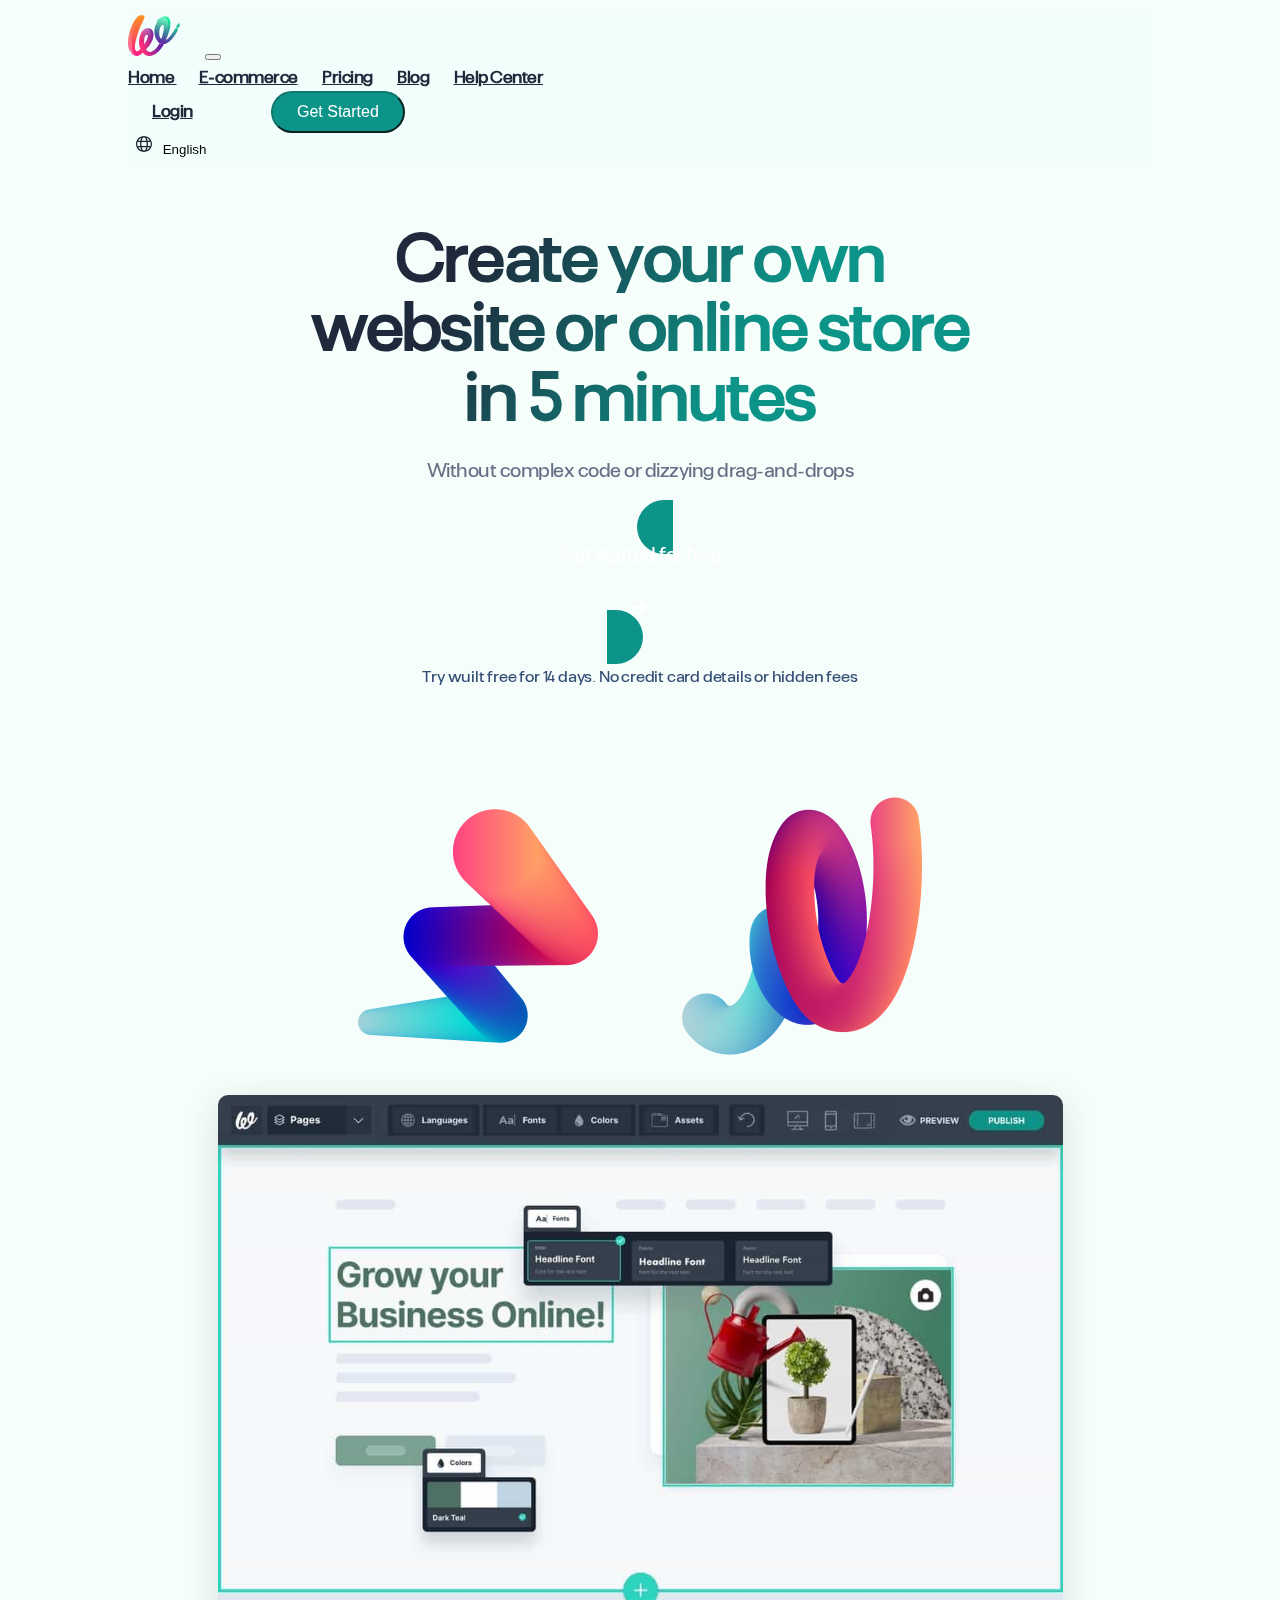
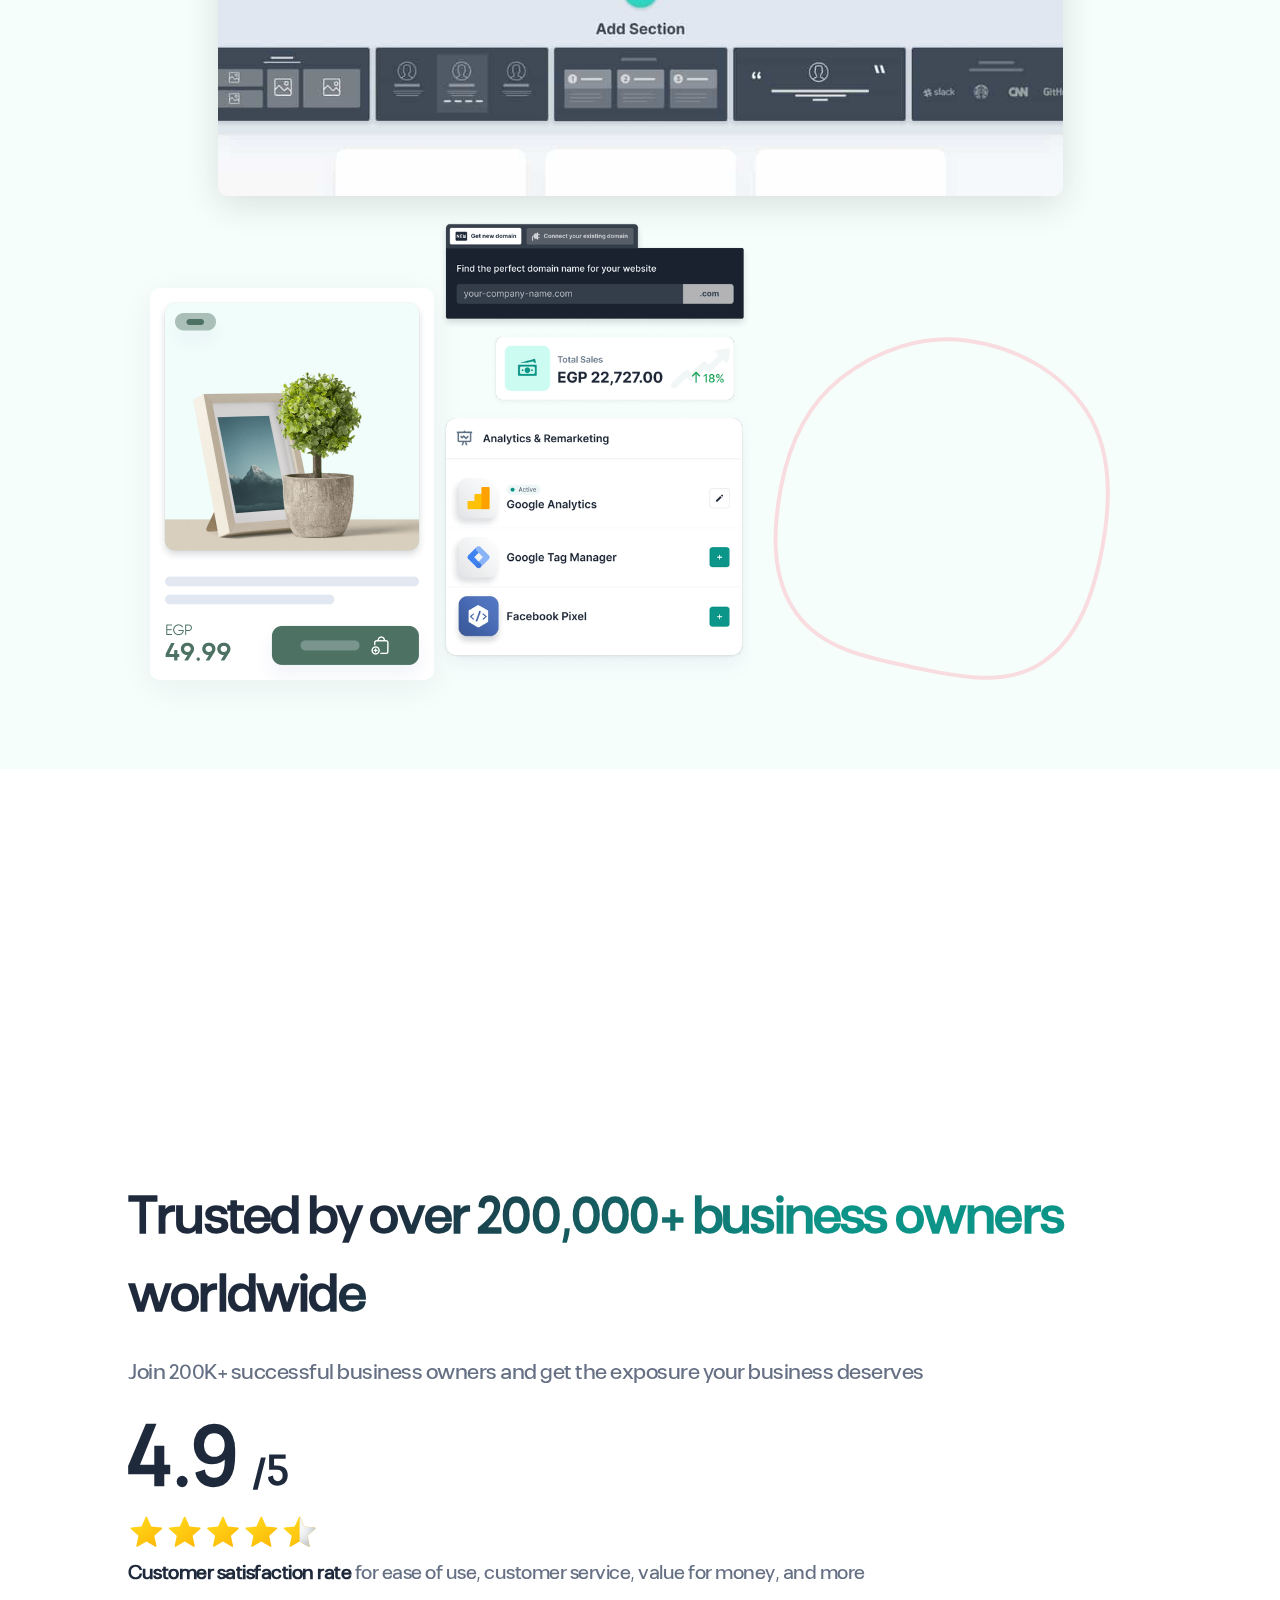
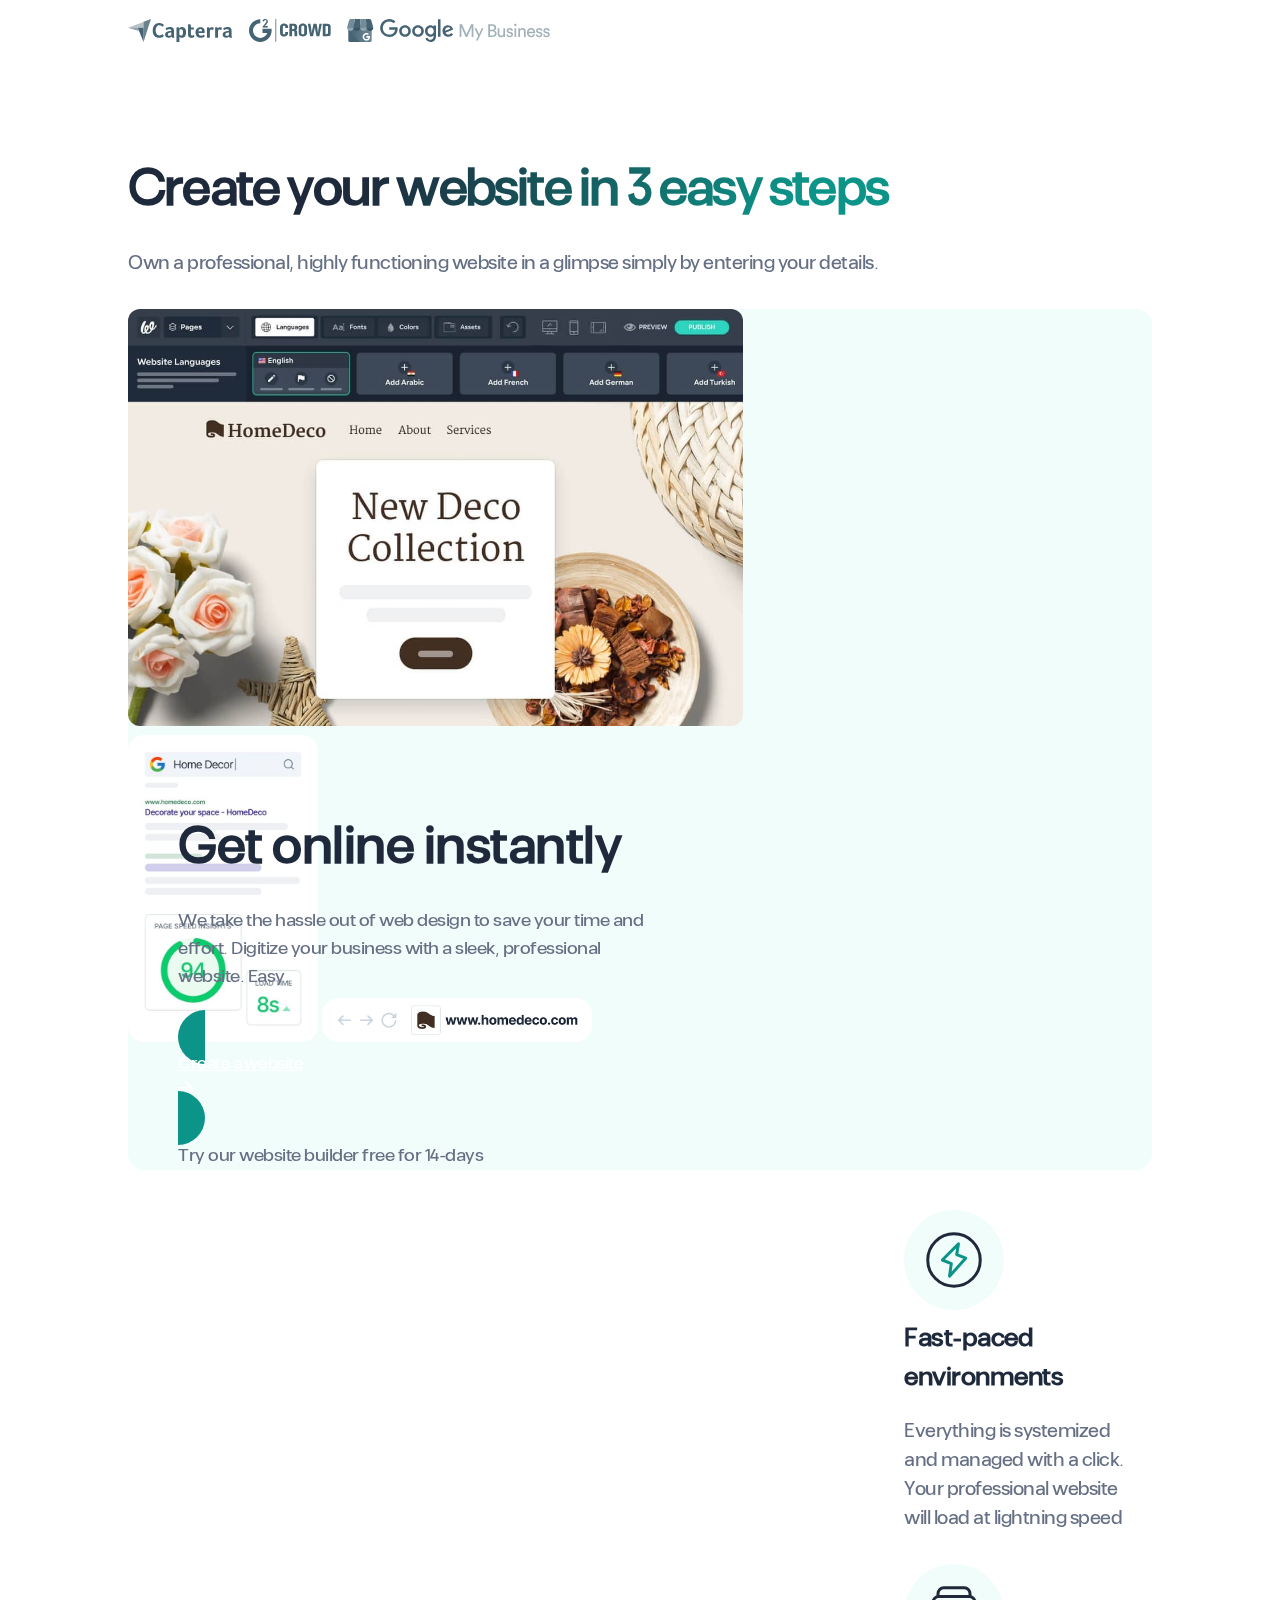
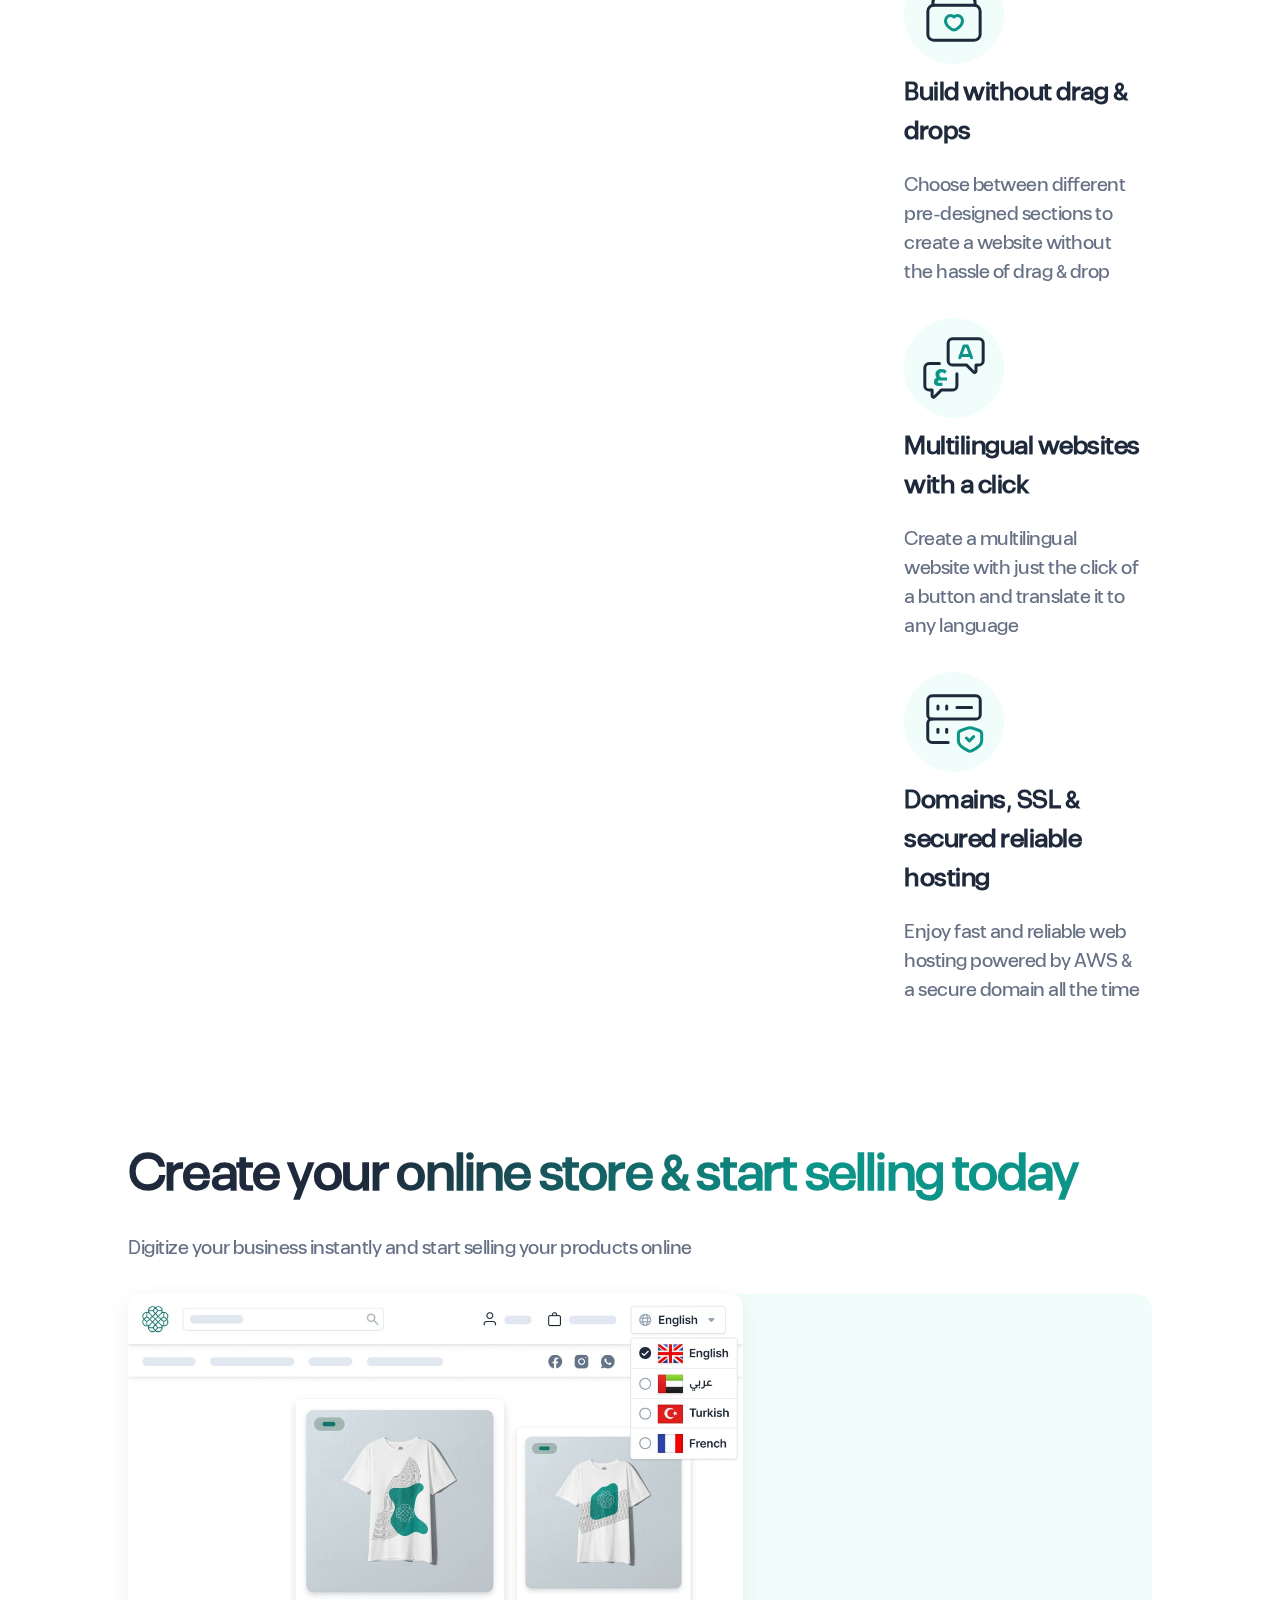
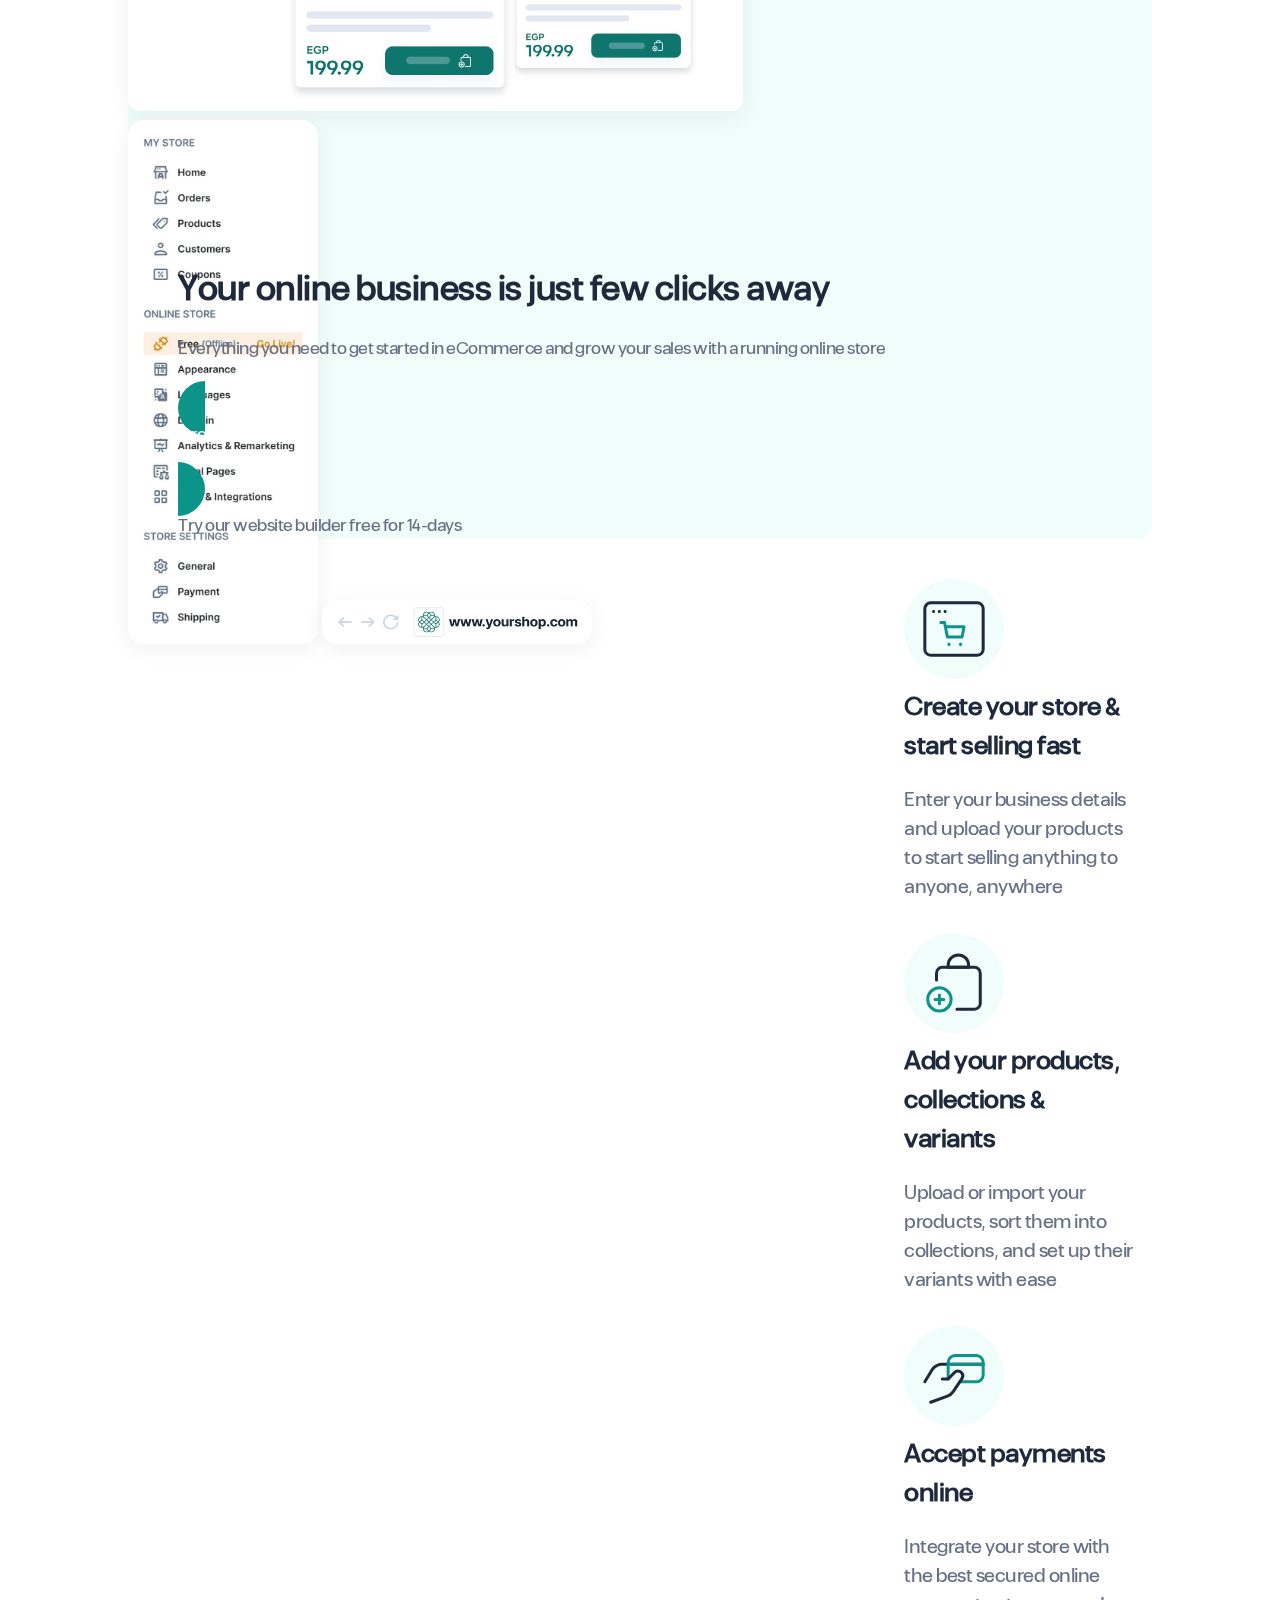
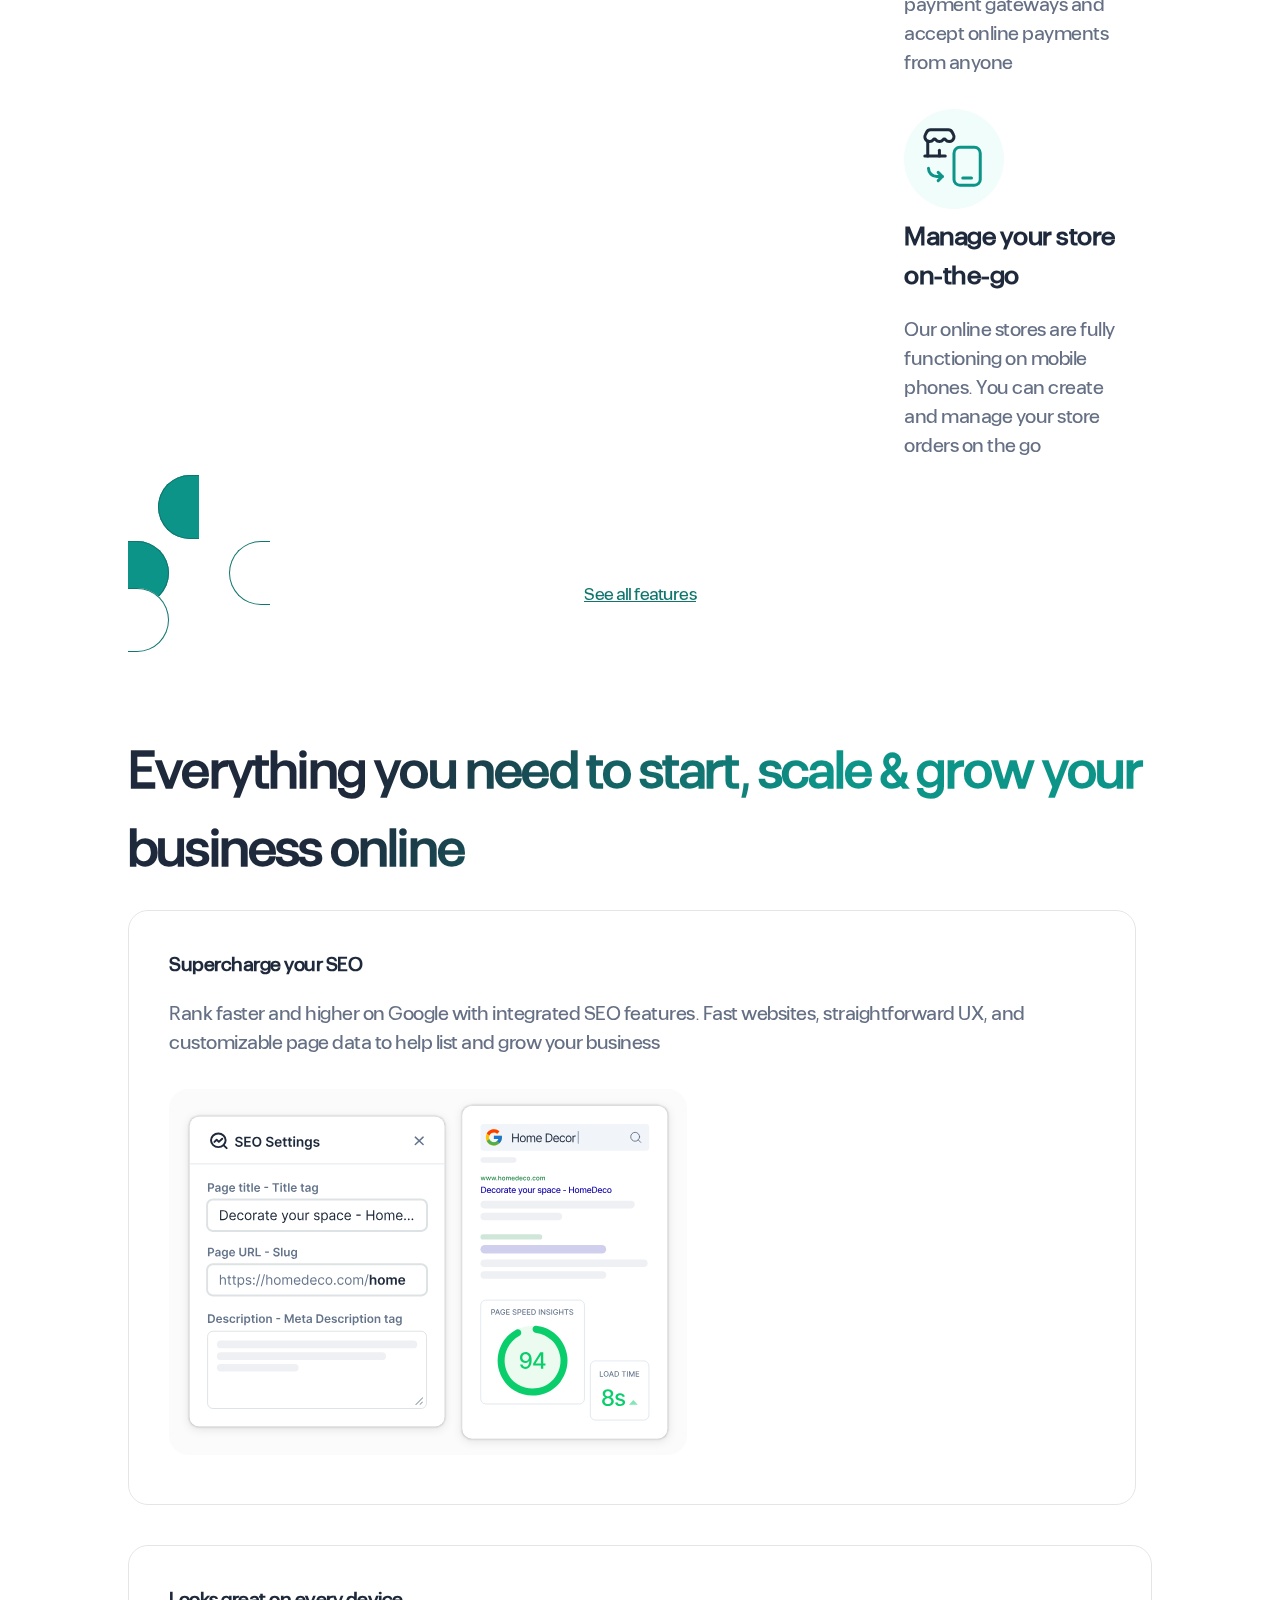
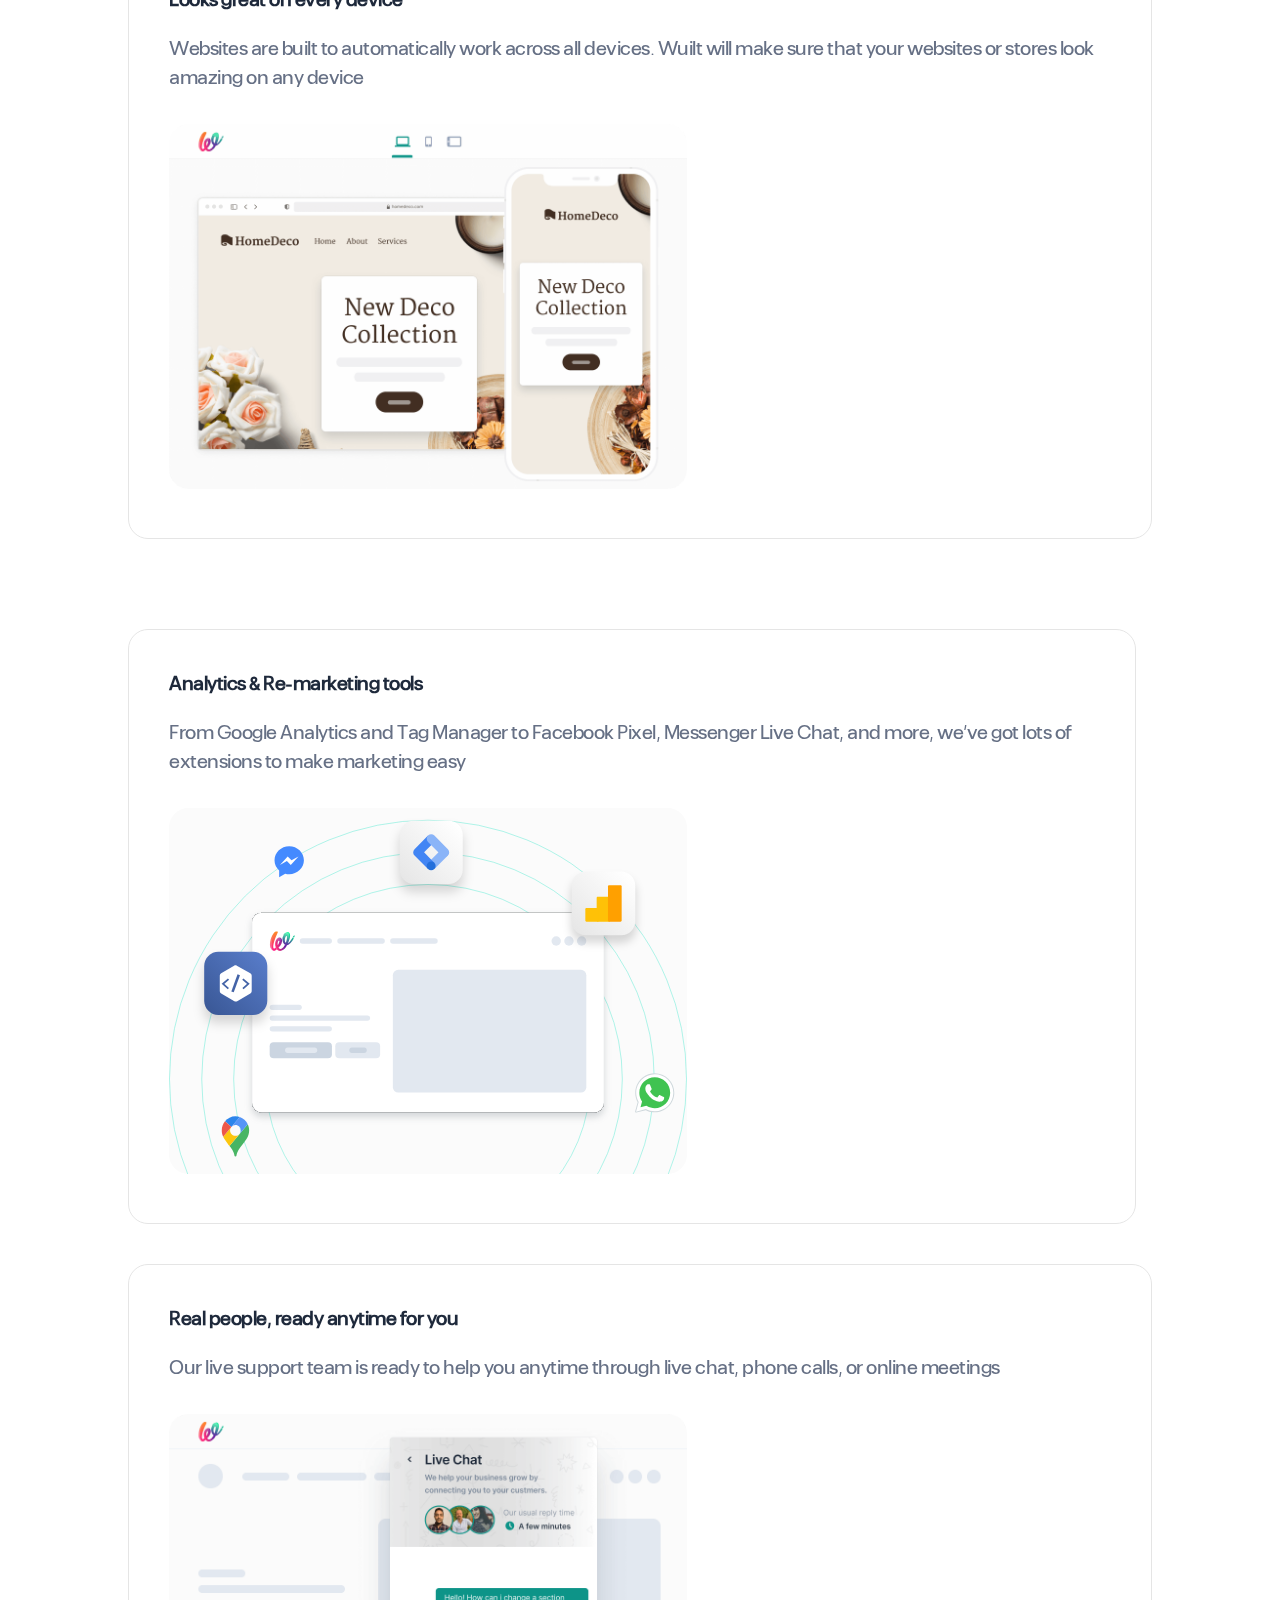
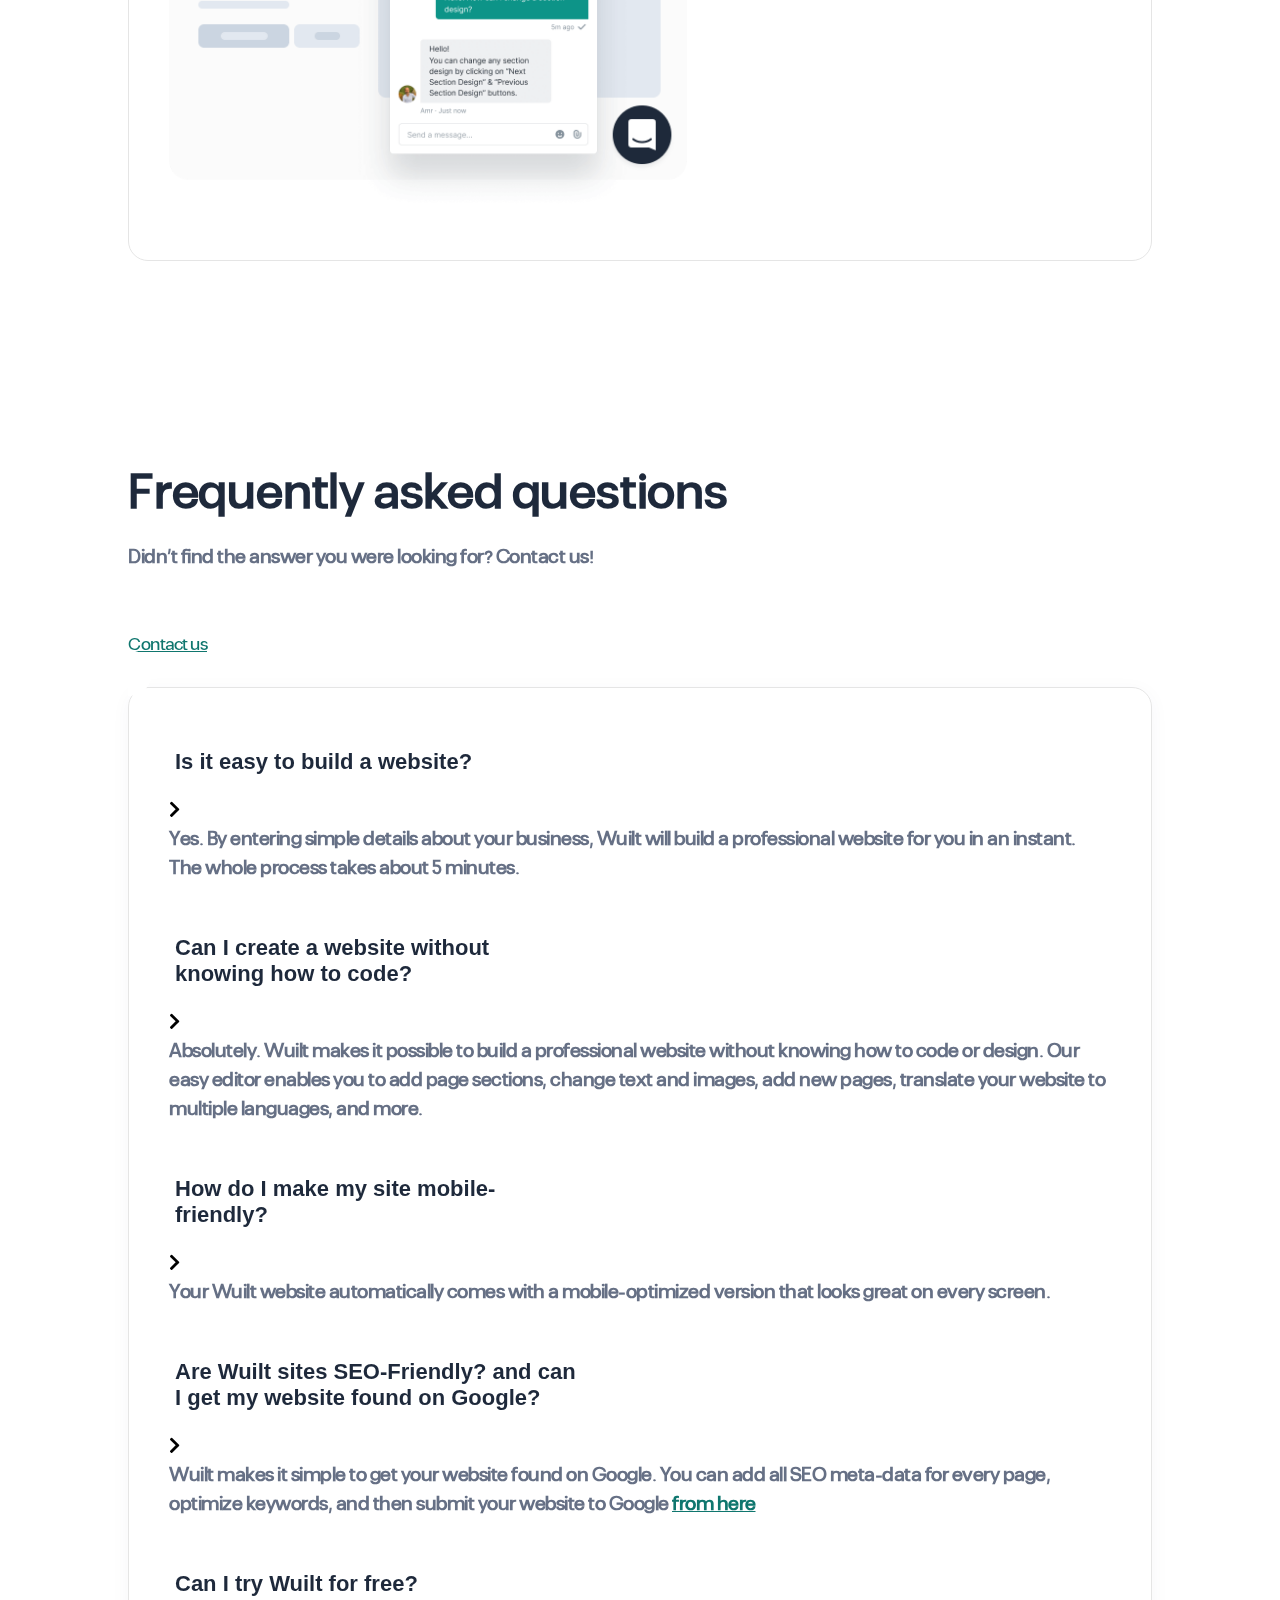
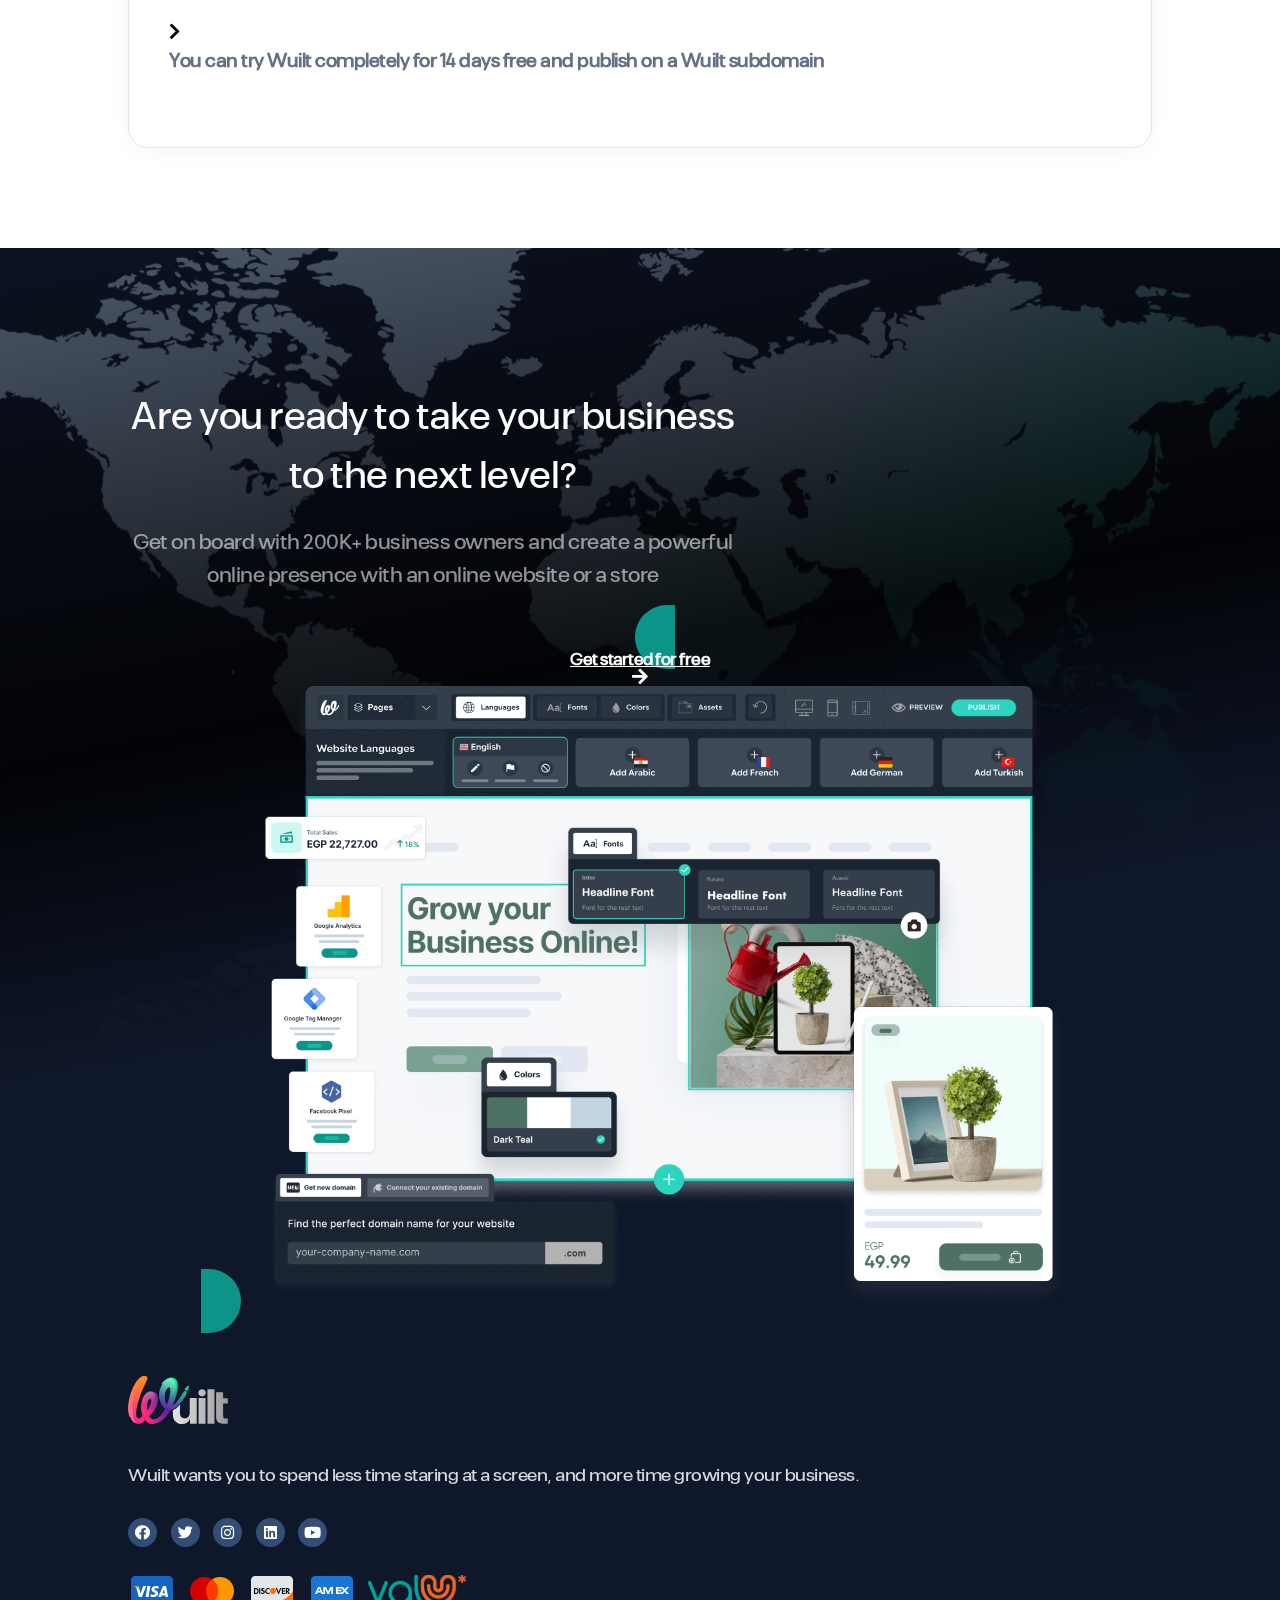
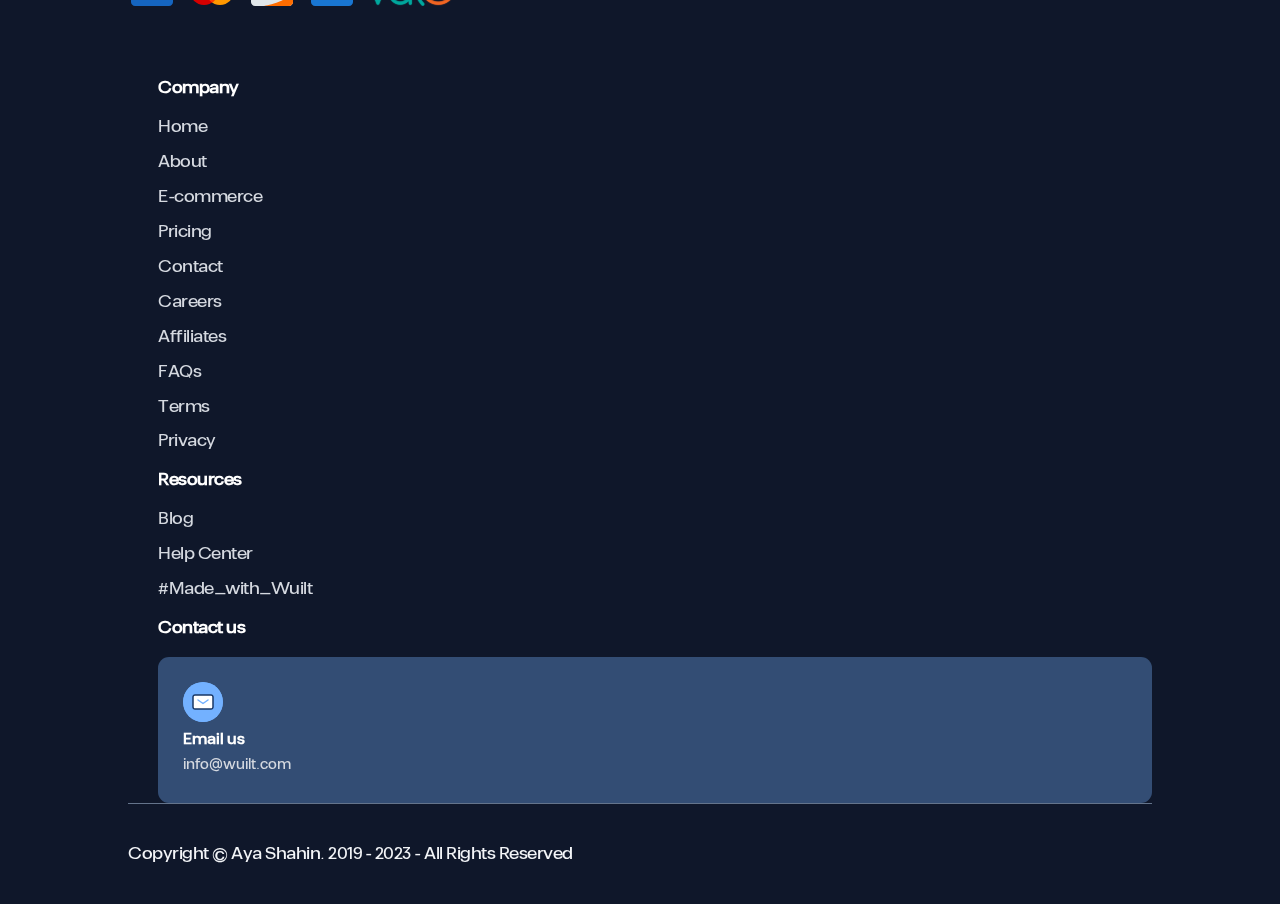
==== index.html @ 9c7898b8 "one responsive section has been added" ====
<!DOCTYPE html>
<html lang="en">

<head>
  <meta charset="UTF-8">
  <meta http-equiv="X-UA-Compatible" content="IE=edge">
  <meta name="viewport" content="width=device-width, initial-scale=1.0">

  <!-- Bootstrap CSS -->
  <link rel="stylesheet" href="https://cdn.jsdelivr.net/npm/bootstrap@4.6.2/dist/css/bootstrap.min.css"
    integrity="sha384-xOolHFLEh07PJGoPkLv1IbcEPTNtaed2xpHsD9ESMhqIYd0nLMwNLD69Npy4HI+N" crossorigin="anonymous">
  <!-- Google Fonts linking -->
  <link rel="preconnect" href="https://fonts.googleapis.com">
  <link rel="preconnect" href="https://fonts.gstatic.com" crossorigin>
  <!-- Manrope font family -->
  <link
    href="https://fonts.googleapis.com/css2?family=Manrope:wght@200;300;400;500;600;700;800&family=Outfit:wght@100;200;300;400;500;600;700;800&family=Work+Sans:wght@200;300;400;500;600;700;800&display=swap"
    rel="stylesheet">

  <!-- Main StyleSheet -->
  <link rel="stylesheet" type="text/css" href="/css/style.css" />
  <!-- Font Awesome Stylesheet -->
  <link rel="stylesheet" href="/css/all.css" />
  <!-- AOS Animation Library -->
  <link href="https://unpkg.com/aos@2.3.1/dist/aos.css" rel="stylesheet">


  <title>Wuilt - Create your website in 3 steps in less than 5 minutes</title>
  <link rel="icon" type="image/x-icon" href="./images/Wuilt Logo W Colored.svg"> <!--Favicon-->
</head>

<body>

  <!-- Header -->
  <header class="bg-header">
    <div class="web-container">
      <!-- Nav -->
      <nav class="navbar navbar-expand-lg navbar-light bg-light ">
        <a class="navbar-brand" href="#"> <img src="./images/Wuilt Logo W Colored.svg" width="52" height="42"
            alt="wuilt logo"></a>
        <button class="navbar-toggler" type="button" data-toggle="collapse" data-target="#navbarNavAltMarkup"
          aria-controls="navbarNavAltMarkup" aria-expanded="false" aria-label="Toggle navigation">
          <span class="navbar-toggler-icon"></span>
        </button>
        <div class="collapse navbar-collapse justify-content-between" id="navbarNavAltMarkup">
          <div class="navbar-nav">
            <a class="nav-item nav-link active" href="#">Home <span class="sr-only">(current)</span></a>
            <a class="nav-item nav-link" href="#">E-commerce</a>
            <a class="nav-item nav-link" href="#">Pricing</a>
            <a class="nav-item nav-link" href="#">Blog</a>
            <a class="nav-item nav-link" href="#">Help Center</a>
          </div>
          <form class="form-inline my-2 my-lg-0">
            <a class="nav-link login" href="#">Login</a>
            <button class="btn my-2 my-sm-0" type="submit">Get Started</button>
          </form>
        </div>
        <button class="nav-link lang" href="#">
          <img src="./images/Lang switcher icon.svg" alt="language switcher" style="margin-right: 5px;" height="20"
            width="20">
          English
          <div class="dropdown-content">
            <a href="index-rtl.html">عربي</a>
          </div>
        </button>
      </nav>
      <!-- Nav end -->
    </div>
  </header>
  <!-- End header -->
  <main class="get-started d-flex flex-column">
    <div class="web-container">
      <!-- Content up -->
      <div class="content-up">
        <div class="headings col-12">
          <h1 class="bg-heading">Create your own website or online store in 5 minutes</h1>
          <p class="p-style">Without complex code or dizzying drag-and-drops</p>
        </div>
        <a href="" class="btn">
          <div class=" d-flex justify-content-between btn-style">
            <p class="pr-4 mb-0">Get started for free</p>
            <span class="arrow"></span>
          </div>
        </a>
        <p class="note">Try wuilt free for 14 days. No credit card details or hidden fees </p>
      </div>
      <!-- end of content up -->

      <!-- Content down -->
      <div class="content-down">
        <div class="wrapper d-flex position-relative justify-content-center">
          <img class=" full1 position-absolute" src="./images/Spline 1.png" alt="spline 1">
          <img class="full2 position-absolute" src="./images/Spline 2.png" alt="spline 2">
          <img class="full3 position-absolute down-up" src="./images/Wuilt Hero 4 (1)-p-1080.jpeg" alt="hero image 1">
          <img class="full4 position-absolute up-down" src="./images/Wuilt Hero 2 (1).jpg" alt="hero image 2">
          <img class="full5 position-absolute up-down" src="./images/Wuilt Hero 3 (1)-p-500.png" alt="hero image 3">
          <img class="full6 position-absolute" src="./images/shape-3-hero-home-saaslify-template.svg" alt="shape 3"
            width="337" height="344">
        </div>
        <!-- End of content down -->
      </div>
  </main>
  <!-- End of get started section -->

  <!-- Description -->
  <section class="description">
    <div class="web-container">
      <div class="desc-content row align-items-start justify-content-between">
        <div class="right-content col">
          <h2 class="bg-heading">Trusted by over 200,000+ business owners worldwide</h2>
          <p class="p-style">Join 200K+ successful business owners and get the exposure your business deserves</p>
        </div>
        <div class="left-content col">
          <div class="number">4.9 <span class="sm-num">/5</span></div>
          <div class="col">
            <img src="./images/Stars review.svg" alt="review stars" width="190" height="37">
            <p class="p-style mt-4"><span>Customer satisfaction rate</span> for ease of use, customer service, value
              for
              money, and more
            </p>
          </div>
          <div class="csr">
            <img src="./images/CSR Logos.svg" alt="csr logo" width="422" height="23">
          </div>
        </div>
      </div>
    </div>
  </section>
  <!-- Description end -->

  <!-- Create a website section -->
  <section class="create-website">
    <div class="web-container">
      <div class="content d-flex flex-column">
        <div class="up d-flex flex-column">
          <h2 class="bg-heading">Create your website in 3 easy steps</h2>
          <p class="p-style"> Own a professional, highly functioning website in a glimpse simply by entering your
            details.</p>
        </div>
        <div class="down d-flex flex-row">
          <div class="web-img position-relative d-flex">
            <img class="position-absolute instant1 down-up" src="./images/Get Online Instantly 1-p-1080.jpeg"
              alt="online website">
            <img class="position-absolute instant2 up-down" src="./images/Get Online Instantly 2 (1)-p-500.jpeg"
              alt="online website 2">
            <img class="position-absolute instant3 up-down" src="./images/Get Online Instantly 4-p-500.jpeg"
              alt="online website 3">
          </div>
          <div class="right d-flex flex-column justify-content-center align-items-start">
            <h2>Get online instantly</h2>
            <p class="p-style">We take the hassle out of web design to save your time and effort. Digitize your business
              with a sleek,
              professional website. Easy.</p>
            <a href="" class="btn">
              <div class=" d-flex justify-content-between align-items-center btn-style">
                <p class="pr-4 mb-0">Create a website</p>
                <span class="arrow"></span>
              </div>
            </a>
            <p class="p-style">Try our website builder free for 14-days</p>
          </div>
        </div>
      </div>
    </div>
  </section>
  <!-- end of Create website -->

  <!-- Features Section -->
  <section class="feature">
    <div class="web-container">
      <div class="f-content d-flex flex-column">
        <!-- feature-up -->
        <div class="feature-up d-flex flex-row">

          <div class="item d-flex flex-column">
            <img class="mb-4" src="./images/fast paced env.svg" alt="Fast-paced" width="100" height="100">
            <h5 class="f-title">Fast-paced environments</h5>
            <p class="p-style">Everything is systemized and managed with a click. Your professional website will load at
              lightning speed
            </p>
          </div>

          <div class="item d-flex flex-column">
            <img class="mb-4" src="./images/no drag and drop.svg" alt="no drag" width="100" height="100">
            <h5 class="f-title">Build without drag & drops</h5>
            <p class="p-style">Choose between different pre-designed sections to create a website without the hassle of
              drag & drop</p>
          </div>

          <div class="item d-flex flex-column">
            <img class="mb-4" src="./images/instant translation.svg" alt="instant translation" width="100" height="100">
            <h5 class="f-title">Multilingual websites with a click</h5>
            <p class="p-style">Create a multilingual website with just the click of a button and translate it to any
              language</p>
          </div>

          <div class="item d-flex flex-column">
            <img class="mb-4" src="./images/domain and hosting.svg" alt="domain and hosting" width="100" height="100">
            <h5 class="f-title">Domains, SSL & secured reliable hosting</h5>
            <p class="p-style">Enjoy fast and reliable web hosting powered by AWS & a secure domain all the time</p>
          </div>
        </div>
        <!-- Feature-up end -->
      </div>
    </div>
  </section>
  <!-- feature-down -->
  <!-- <section class="feature-down">
    <div class="web-container">
      <div class="down">
        <div class="wrapper">
          <div class="carousel d-flex flex-row">

            <div class="car d-flex flex-row align-items-center">
              <span class="left"></span>
              <img src="./images/Lina Attia testimonial wuilt.png" alt="Lina Attia" width="253" height="290">
              <p class="quote">I made the easiest website using Wuilt's section templates and picked the colors and
                templates that
                suited me. Their support was very helpful. I recommend Wuilt for anyone who wants a professional online
                website.</p>
              <span class="right"></span>
            </div>

            <div class="car d-flex flex-row align-items-center">
              <img src="./images/Mina Plutogate testimonial wuilt.jpg" alt="Mina Plutogate" width="253" height="290">
              <p class="quote">I tried the website on the free trial and I paid by Visa later. My website was quickly
                ready to be
                published online. Using the editor was pretty easy; I could upload photos, publish news, and add my
                social
                media links. My website currently ranks #1 on Google SERPs.</p>
            </div>

            <div class="car d-flex flex-row align-items-start">
              <img src="./images/Tetyana testimonial wuilt.jpg" alt="Tetyana" width="253" height="290">
              <p class="quote">All I did was open Wuilt and create a website in 3 simple steps. Using the platform was
                pretty smooth,
                making it very easy for anyone to create a website himself. Their support team was excellent in
                answering
                questions and inquiries and solving problems so quickly.</p>
            </div>

          </div>
        </div>

      </div>
    </div>
  </section> -->
  <!-- Feature down end -->

  <!-- online business section -->
  <section class="on-business">
    <div class="web-container">
      <div class="content d-flex flex-column">
        <div class="up d-flex flex-column">
          <h2 class="bg-heading">Create your online store & start selling today</h2>
          <p class="p-style"> Digitize your business instantly and start selling your products online </p>
        </div>
        <div class="down d-flex flex-row">
          <div class="web-img position-relative d-flex">
            <img class="position-absolute ecommerce1 down-up" src="./images/Wuilt E-commerce 1.jpeg" alt="E-commerce"
              width="615" height="417">
            <img class="position-absolute ecommerce2 up-down" src="./images/Wuilt E-commerce 2-p-500.jpeg"
              alt="online website 2" width="190" height="524">
            <img class="position-absolute ecommerce3 up-down" src="./images/Wuilt E-commerce 3-p-500.jpeg"
              alt="online website 3" width="270" height="44">
          </div>
          <div class="right d-flex flex-column justify-content-center  align-items-start">
            <h2>Your online business is just few clicks away</h2>
            <p class="p-style">Everything you need to get started in eCommerce and grow your sales with a running online
              store</p>
            <a href="" class="btn">
              <div class=" d-flex justify-content-between align-items-center btn-style">
                <p class="pr-4 mb-0">Create a store</p>
                <span class="arrow"></span>
              </div>
            </a>
            <p class="p-style">Try our website builder free for 14-days</p>
          </div>
        </div>
      </div>
    </div>
  </section>
  <!-- End of online business section   -->

  <!-- more-Features Section -->
  <section class="more-feature">
    <div class="web-container">
      <div class="f-content d-flex flex-column">
        <!-- feature-up -->
        <div class="feature-up d-flex flex-row">

          <div class="item d-flex flex-column">
            <img class="mb-4" src="./images/fast store.svg" alt="Fast-store" width="100" height="100">
            <h5 class="f-title">Create your store & start selling fast</h5>
            <p class="p-style">Enter your business details and upload your products to start selling anything to anyone,
              anywhere </p>
          </div>

          <div class="item d-flex flex-column">
            <img class="mb-4" src="./images/add products.svg" alt="add products" width="100" height="100">
            <h5 class="f-title">Add your products, collections & variants</h5>
            <p class="p-style">Upload or import your products, sort them into collections, and set up their variants
              with ease</p>
          </div>

          <div class="item d-flex flex-column">
            <img class="mb-4" src="./images/Online payment.svg" alt="online payment" width="100" height="100">
            <h5 class="f-title">Accept payments online</h5>
            <p class="p-style">Integrate your store with the best secured online payment gateways and accept online
              payments from anyone</p>
          </div>

          <div class="item d-flex flex-column">
            <img class="mb-4" src="./images/manage onthego.svg" alt="manage store width=" 100" height="100">
            <h5 class="f-title">Manage your store on-the-go</h5>
            <p class="p-style">Our online stores are fully functioning on mobile phones. You can create and manage your
              store orders on the go</p>
          </div>
        </div>
        <!-- Feature-up end -->
        <div class="feature-down d-flex flex-row justify-content-center align-items-center">
          <a href="" class="btn">
            <div class=" d-flex justify-content-between btn-style">
              <p class="pr-4 mb-0">Get started for free</p>
              <span class="arrow"></span>
            </div>
          </a>
          <a href="" class="btn btn1">
            <div class=" d-flex justify-content-between btn-style">
              <p class="pr-3 mb-0">See all features</p>
            </div>
          </a>
        </div>
        <!-- feature-down end-->
      </div>
    </div>
  </section>
  <!-- End of more-Features Section -->

  <!-- features section -->
  <section class="features">
    <div class="web-container">
      <div class="features-content d-flex flex-column">
        <div class="heading">
          <h2 class="bg-heading">Everything you need to start, scale & grow your business online</h2>
        </div>
        <div class="features-up d-flex flex-row">
          <div class="features-card d-flex flex-column col col1">
            <h4 class="f-title">Supercharge your SEO</h4>
            <p class="p-style">Rank faster and higher on Google with integrated SEO features. Fast websites,
              straightforward UX, and
              customizable page data to help list and grow your business</p>
            <img class="img" src="./images/SEO.svg" alt="SEO" width="518" height="366">
          </div>

          <div class="features-card d-flex flex-column col">
            <h4 class="f-title">Looks great on every device </h4>
            <p class="p-style">Websites are built to automatically work across all devices. Wuilt will make sure that
              your websites or stores look amazing on any device</p>
            <img class="img" src="./images/Responsive.png" alt="Responsive" width="518" height="366">
          </div>
        </div>
        <div class="features-down d-flex flex-row">
          <div class="features-card d-flex flex-column col col1">
            <h4 class="f-title">Analytics & Re-marketing tools</h4>
            <p class="p-style">From Google Analytics and Tag Manager to Facebook Pixel, Messenger Live Chat, and more,
              we've got lots of extensions to make marketing easy</p>
            <img class="img" src="./images/Analytics & Remarketing.svg" alt="Analytics" width="518" height="366">
          </div>

          <div class="features-card d-flex flex-column col">
            <h4 class="f-title">Real people, ready anytime for you </h4>
            <p class="p-style">Our live support team is ready to help you anytime through live chat, phone calls, or
              online meetings</p>
            <img class="img" src="./images/Responsive-live.png" alt="live chat" width="518" height="366">
          </div>
        </div>
      </div>
    </div>
  </section>
  <!-- End of features section -->

  <!-- Frequently Asked section -->
  <section class="freq-questions">
    <div class="web-container">
      <div class="freq-content d-flex flex-row">
        <div class="freq-left d-flex flex-column col">
          <h2 class="f-title">Frequently asked questions</h2>
          <p class="p-style">Didn't find the answer you were looking for? Contact us! </p>
          <a href="" class="btn btn1">
            <div class="btn-style">
              <p class="mb-0">Contact us</p>
            </div>
          </a>
        </div>
        <div class="freq-right col">
          <!-- Accordion -->
          <div id="accordion">
            <div class="card card1">
              <div class="card-header d-flex justify-content-between align-items-center" id="headingOne">
                <h5 class="mb-0">
                  <button class="btn2 collapsed" data-toggle="collapse" data-target="#collapseOne" aria-expanded="false"
                    aria-controls="collapseOne">
                    Is it easy to build a website?
                  </button>
                </h5>
                <span class="arrow"></span>
              </div>

              <div id="collapseOne" class="collapse" aria-labelledby="headingOne" data-parent="#accordion">
                <div class="card-body p-style">
                  Yes. By entering simple details about your business, Wuilt will build a professional website for you
                  in an instant. The whole process takes about 5 minutes.
                </div>
              </div>
            </div>
            <div class="card card1">
              <div class="card-header d-flex justify-content-between align-items-center" id="headingTwo">
                <h5 class="mb-0">
                  <button class="btn2 collapsed" data-toggle="collapse" data-target="#collapseTwo" aria-expanded="false"
                    aria-controls="collapseTwo">
                    Can I create a website without knowing how to code?
                  </button>
                </h5>
                <span class="arrow"></span>
              </div>
              <div id="collapseTwo" class="collapse" aria-labelledby="headingTwo" data-parent="#accordion">
                <div class="card-body p-style">
                  Absolutely. Wuilt makes it possible to build a professional website without knowing how to code or
                  design. Our easy editor enables you to add page sections, change text and images, add new pages,
                  translate your website to multiple languages, and more.
                </div>
              </div>
            </div>
            <div class="card card1">
              <div class="card-header d-flex justify-content-between align-items-center" id="headingThree">
                <h5 class="mb-0">
                  <button class="btn2 collapsed" data-toggle="collapse" data-target="#collapseThree"
                    aria-expanded="false" aria-controls="collapseThree">
                    How do I make my site mobile-friendly?
                  </button>
                </h5>
                <span class="arrow"></span>
              </div>
              <div id="collapseThree" class="collapse" aria-labelledby="headingThree" data-parent="#accordion">
                <div class="card-body p-style">
                  Your Wuilt website automatically comes with a mobile-optimized version that looks great on every
                  screen.
                </div>
              </div>
            </div>
            <div class="card card1">
              <div class="card-header d-flex justify-content-between align-items-center" id="headingFour">
                <h5 class="mb-0">
                  <button class="btn2 collapsed" data-toggle="collapse" data-target="#collapseFour"
                    aria-expanded="false" aria-controls="collapseFour">
                    Are Wuilt sites SEO-Friendly? and can I get my website found on Google?
                  </button>
                </h5>
                <span class="arrow"></span>
              </div>
              <div id="collapseFour" class="collapse" aria-labelledby="headingFour" data-parent="#accordion">
                <div class="card-body p-style">
                  Wuilt makes it simple to get your website found on Google. You can add all SEO meta-data for every
                  page, optimize keywords, and then submit your website to Google <a href="">from here</a>
                </div>
              </div>
            </div>
            <div class="card card1">
              <div class="card-header d-flex justify-content-between align-items-center" id="headingFive">
                <h5 class="mb-0">
                  <button class="btn2 collapsed" data-toggle="collapse" data-target="#collapseFive"
                    aria-expanded="false" aria-controls="collapse">
                    Can I try Wuilt for free?
                  </button>
                </h5>
                <span class="arrow"></span>
              </div>
              <div id="collapseFive" class="collapse" aria-labelledby="headingFive" data-parent="#accordion">
                <div class="card-body p-style">
                  You can try Wuilt completely for 14 days free and publish on a Wuilt subdomain
                </div>
              </div>
            </div>
          </div>
          <!-- Accordion end -->
        </div>
      </div>
    </div>
  </section>
  <!-- End of Frequently Asked section -->
  <!-- CTA section -->
  <section class="cta">
    <div class="web-container">
      <div class="content d-flex flex-column justify-content-center align-items-center">
        <div class="heading">
          <h2 class="cta-h">Are you ready to take your business to the next level?</h2>
          <p class="p-style">Get on board with 200K+ business owners and create a powerful online presence with an
            online
            website or a
            store</p>
        </div>
        <a href="" class="btn">
          <div class=" d-flex justify-content-between btn-style">
            <p class="pr-4 mb-0">Get started for free</p>
            <span class="arrow"></span>
          </div>
        </a>
        <img src="./images/CTA Image.png" alt="CTA" width="820" height="621">
      </div>
    </div>
  </section>
  <!-- End of CTA sectin -->

  <!-- Footer -->
  <footer>
    <div class="web-container">
      <div class="foot-content d-flex flex-row">
        <div class=" right d-flex flex-column col">
          <div class="foot-logo">
            <img src="./images/Wuilt Logo Full Colored.svg" alt="wuilt logo" width="100" height="49">
          </div>
          <p>Wuilt wants you to spend less time staring at a screen, and more time growing your business.</p>
          <div class="links d-flex flex-row">
            <a href=""><i class="fab fa-facebook circle"></i></a>
            <a href=""><i class="fab fa-twitter circle"></i></a>
            <a href=""><i class="fab fa-instagram circle"></i></a>
            <a href=""><i class="fab fa-linkedin circle"></i></a>
            <a href=""><i class="fab fa-youtube circle"></i></a>
          </div>
          <div class="foot-icons">
            <img src="./images/Accepted payment providers.svg" alt="wuilt logo" width="338" height="48">
          </div>
        </div>
        <div class="list col">
          <h2>Company</h2>
          <div class="d-flex flex-row">
            <div class="foot-list">
              <ul class="list1">
                <li>Home</li>
                <li>About</li>
                <li>E-commerce</li>
                <li>Pricing</li>
                <li>Contact</li>
              </ul>
            </div>
            <div class="foot-list">
              <ul class="list2">
                <li>Careers</li>
                <li>Affiliates</li>
                <li>FAQs</li>
                <li>Terms</li>
                <li>Privacy</li>
              </ul>
            </div>
          </div>
        </div>
        <div class="col list">
          <h2>Resources</h2>
          <div class="foot-list">
            <ul class="list1">
              <li>Blog</li>
              <li>Help Center </li>
              <li>#Made_with_Wuilt</li>
            </ul>
          </div>
        </div>
        <div class="col info">
          <h2>Contact us</h2>
          <div class="email d-flex flex-row align-items-center">
            <img src="./images/icon-1-support-footer-saaslify-template.svg" alt="support" width="40" height="40">
            <div class="email-info d-flex flex-column">
              <h3>Email us</h3>
              <span>info@wuilt.com</span>
            </div>
          </div>
        </div>
      </div>
      <div class="foot-last">
        <p>Copyright &copy; Aya Shahin. 2019 - 2023 - All Rights Reserved</p>
      </div>
    </div>
  </footer>
  <!-- Footer end -->


  <script src="https://cdn.jsdelivr.net/npm/jquery@3.5.1/dist/jquery.slim.min.js"
    integrity="sha384-DfXdz2htPH0lsSSs5nCTpuj/zy4C+OGpamoFVy38MVBnE+IbbVYUew+OrCXaRkfj"
    crossorigin="anonymous"></script>
  <script src="https://cdn.jsdelivr.net/npm/bootstrap@4.6.2/dist/js/bootstrap.bundle.min.js"
    integrity="sha384-Fy6S3B9q64WdZWQUiU+q4/2Lc9npb8tCaSX9FK7E8HnRr0Jz8D6OP9dO5Vg3Q9ct"
    crossorigin="anonymous"></script>
  <script src="/js/script.js"></script>
  <!-- AOS Animation link -->
  <script src="https://unpkg.com/aos@2.3.1/dist/aos.js"></script>
  <script>
    AOS.init();
  </script>


</body>

</html>
---- css/style.css ----
/* Common Styles */
* {
  margin: 0;
  box-sizing: border-box;
}
body {
  font-family: "Somarsans Medium", sans-serif;
  letter-spacing: -0.5px;
  font-size: 18px;
  font-weight: 500;
  transform-style: preserve-3d;
  height: 100%;
  /* direction: rtl; */
}
html {
  height: 100%;
}
/* wrapper around all content */
main {
  min-height: 100%;
}

main::after {
  content: "";
  display: block;
  height: 70px; /*height + padding */
}

/* Importing custom fonts */
@font-face {
  font-family: "Somarsans Bold";
  src: url(/fonts/somarsans/TTF/Standard/SomarSans-Bold.ttf) format("truetype");
  font-weight: bold;
}
@font-face {
  font-family: "Somarsans Regular";
  src: url(/fonts/somarsans/TTF/Standard/Somarsans-Regular.ttf)
    format("truetype");
  font-weight: normal;
}
@font-face {
  font-family: "Somarsans Medium";
  src: url(/fonts/somarsans/TTF/Standard/SomarSans-Medium.ttf)
    format("truetype");
  font-weight: normal;
}

.web-container {
  width: 80%;
  margin-left: auto;
  margin-right: auto;
}
.bg-header {
  padding: 15px 0;
  background-color: rgba(240, 253, 250, 0.6);
}
.bg-light {
  background-color: rgba(240, 253, 250, 0.6) !important;
}
.bg-heading {
  font-family: "Somarsans Medium", sans-serif;
  -webkit-background-clip: text;
  background-image: linear-gradient(123deg, #1e293b 24%, #0d9488 65%);
  background-clip: text;
  -webkit-text-fill-color: transparent;
  font-weight: 900;
  font-size: 3.5rem;
  margin-bottom: 20px;
  letter-spacing: -1.8px;
}
.f-title {
  /* font-size: 27px; */
  color: #1e293b;
  font-weight: 700;
  margin-bottom: 20px;
}

.p-style {
  margin-bottom: 31px;
  color: #667085;
  font-weight: normal;
  font-weight: 500;
}
.btn {
  border-color: #0f766e;
  background-color: #0d9488;
  padding: 10px 24px;
  margin: 0 30px;
  border-radius: 1e6px;
  font-size: 16px;
  font-weight: 500;
  color: #fff;
}
.btn:hover {
  background-color: #0f766e;
  color: #fff;
  transform: translate(0, 4px); /* animation: slide-footer 1s ease; */
  transition: ease-in 0.3s;
}
.btn1 {
  background-color: #fff;
  color: #0f766e;
}
.btn1:hover {
  background-color: #0f766e;
  color: #fff;
}
.up-down {
  animation: up-down linear 4s;
  animation-iteration-count: infinite;
}
.down-up {
  animation: down-up linear 4s;
  animation-iteration-count: infinite;
}
.arrow::after {
  font-family: "Font Awesome 5 free"; /* change like this */
  font-weight: 900; /* insert this definition */
  font-size: 18px;
  content: "\f061";
  display: inline-block;
  color: #fff;
  animation: arrow-right 0.6s infinite alternate ease-in-out;
  /* transition: 0.5s ease; */
}
.note {
  margin-top: 14px;
  color: #334d74;
  font-size: 14px;
  letter-spacing: -0.2px;
  font-weight: 500;
}
/* Common styles end */
nav a {
  color: #1e293b !important;
  margin-right: 22px;
  transition: 1s;
}
nav a:hover {
  color: #0d9488 !important;
}

header {
  font-family: "Somarsans Medium", sans-serif;
  font-size: 16px;
  font-weight: 700;
}
nav form .login {
  border-radius: 1e6px;
  padding: 10px 24px;
}

nav form .login:hover {
  background-color: #0f766e;
  color: #fff !important;
  transform: translate(0, 4px); /* animation: slide-footer 1s ease; */
  transition: ease-in 0.3s;
}
nav .lang {
  position: relative;
  background-color: transparent;
  border: 0;
  /* display: inline-block; */
}
/* Dropdown Content (Hidden by Default) */
nav .lang .dropdown-content {
  display: none;
  position: absolute;
  background-color: #f1f1f1;
  min-width: 116px;
  box-shadow: 0px 8px 16px 0px rgb(0 0 0 / 20%);
  z-index: 1;
  top: 40px;
  right: -1px;
}
/* Links inside the dropdown */
nav .lang .dropdown-content a {
  color: black;
  padding: 10px 0px;
  text-decoration: none;
  display: block;
}
/* Change color of dropdown links on hover */
nav .lang .dropdown-content a:hover {
  background-color: #0f766e;
  color: #fff !important;
}

/* Show the dropdown menu on hover */
nav .lang:hover .dropdown-content {
  display: block;
  background-color: #ccfbf1;
}
nav .lang:hover {
  background-color: #fff !important;
}
/* Change the background color of the dropdown button when the dropdown content is shown */
nav .lang .dropdown:hover .lang {
  box-shadow: 0 -13px 50px 3px rgb(17 23 156 / 7%);
}
/* Nav end */
/* Get started section */
.get-started {
  min-height: 883px;
  background-color: rgba(240, 253, 250, 0.6);
  text-align: center;
  padding-top: 100px;
  margin-bottom: 106px;
  /* perspective: 1000px; */
}
/* Content up */
.get-started .content-up h1 {
  max-width: 620px;
  text-align: center;
  font-size: 3.5rem;
  font-weight: 900;
  margin: auto;
  margin-bottom: 22px;
}
.get-started .content-up p {
  font-weight: normal;
  font-size: 18px;
}
.get-started .content-up .btn {
  padding: 14px 36px;
  margin-bottom: 15px;
  /* line-height: 1em; */
}

@keyframes arrow-right {
  0% {
    transform: translateX(0);
    /* opacity: 0.4; */
  }
  100% {
    transform: translateX(-10px);
    /* opacity: 1; */
  }
}

.get-started .content-down {
  /* height: 100vh; */
  padding-top: 50px;
  /* overflow: hidden; */
  margin: 10px 0;
}
.get-started .content-down .wrapper {
  /* width: 100vw; */
  height: 100%;
  margin-left: auto;
  margin-right: auto;
  /* overflow: scroll; */
}
.get-started .content-down .full1 {
  top: -94px;
  left: -70px;
  z-index: 1;
}
.get-started .content-down .full2 {
  top: -57px;
  right: -16px;
  z-index: 1;
}
.get-started .content-down .full3 {
  top: 0;
  z-index: 2;
  border-radius: 10px;
  box-shadow: 0 8px 34px 0 rgb(40 40 43 / 14%);
}
.get-started .content-down .full4 {
  right: 0px;
  top: 250px;
  z-index: 3;
  border-radius: 10px;
  box-shadow: 0 8px 34px 0 rgb(40 40 43 / 6%);
}
.get-started .content-down .full5 {
  left: 0;
  top: 100px;
  z-index: 3;
  border-radius: 16px;
}
.get-started .content-down .full6 {
  right: -40px;
  top: 245px;
  z-index: 1;
}

@keyframes up-down {
  0% {
    transform: translate(1px, 20px);
  }
  24% {
    transform: translate(1px, 30px);
  }
  50% {
    transform: translate(1px, 12px);
  }
  74% {
    transform: translate(1px, 22px);
  }
  100% {
    transform: translate(1px, 22px);
  }
}
@keyframes down-up {
  0% {
    transform: translateY(0);
  }
  24% {
    transform: translateY(-20px);
  }
  50% {
    transform: translateY(-12px);
  }
  100% {
    transform: translateY(0);
  }
}
/* End of content down */

/* Extra small devices (phones, 600px and down) */
@media only screen and (max-width: 600px), only screen and (min-width: 600px) {
  .get-started {
    padding-top: 50px;
  }
  .bg-heading {
    font-size: 36px;
  }

  .get-started .content-up h1 {
    font-size: 36px;
  }
  .get-started .content-up p {
    margin-bottom: 26px;
    font-weight: 500;
  }
  .get-started .content-up .note {
    margin-bottom: 26px;
    font-size: 15px;
    font-weight: 500;
  }
}
@media only screen and (min-width: 600px) {
  .get-started .content-down .full1 {
    top: -97px;
    left: -95px;
    width: 219px;
    height: 219px;
  }
  .get-started .content-down .full2 {
    width: 103px;
    height: 103px;
    top: -33px;
    right: -46px;
  }
  .get-started .content-down .full3 {
    width: 515px;
    height: 427px;
  }
  .get-started .content-down .full4 {
    width: 129px;
    height: 178px;
    top: 102px;
  }
  .get-started .content-down .full5 {
    width: 148px;
    height: 225px;
    left: -35px;
  }
  .get-started .content-down .full6 {
    width: 232px;
    height: 236px;
    top: 195px;
  }
}
@media only screen and (max-width: 600px) {
  .get-started .content-down .full1 {
    top: -87px;
    left: -68px;
    width: 148px;
    height: 148px;
  }
  .get-started .content-down .full2 {
    width: 70px;
    height: 70px;
    top: -31px;
    right: -25px;
  }
  .get-started .content-down .full3 {
    width: 348px;
    height: 289px;
  }
  .get-started .content-down .full4 {
    width: 87px;
    height: 120px;
    top: 64px;
  }
  .get-started .content-down .full5 {
    width: 100px;
    height: 152px;
    top: 45px;
  }
  .get-started .content-down .full6 {
    width: 157px;
    height: 160px;
    top: 135px;
  }
}

/* Medium devices (landscape tablets, 768px and up) */
@media only screen and (min-width: 768px), only screen and (min-width: 992px) {
  .get-started .content-up h1 {
    font-size: 47px;
    max-width: 521px;
  }
  .get-started .content-down .full1 {
    top: -130px;
    left: -140px;
    width: 300px;
    height: 300px;
  }
  .get-started .content-down .full2 {
    width: 141px;
    height: 141px;
    top: -65px;
    right: -74px;
  }
  .get-started .content-down .full3 {
    width: 713px;
    height: 586px;
  }
  .get-started .content-down .full4 {
    width: 177px;
    height: 244px;
    top: 218px;
  }
  .get-started .content-down .full5 {
    width: 203px;
    height: 309px;
  }
  .get-started .content-down .full6 {
    width: 318px;
    height: 325px;
    top: 221px;
    right: -67px;
  }
}

/* Large devices (laptops/desktops, 992px and up) */
@media only screen and (min-width: 992px) {
  .get-started .content-up h1 {
    font-size: 3.5em;
    max-width: 674px;
    line-height: 1.1em;
  }
  .get-started .content-down .full1 {
    width: 320px;
    height: 320px;
  }
  .get-started .content-down .full2 {
    width: 320px;
    height: 320px;
  }
  .get-started .content-down .full3 {
    width: 845px;
    height: 701px;
  }
  .get-started .content-down .full4 {
    width: 284px;
    height: 392px;
  }
  .get-started .content-down .full5 {
    width: 312px;
    height: 475px;
  }
  .get-started .content-down .full6 {
    width: 377px;
    height: 344px;
  }
}

/* Extra large devices (large laptops and desktops, 1200px and up) */
/* @media only screen and (min-width: 1200px) {
} */

/* Get started end */

/* Description section */
.description {
  /* height: 60vh; */
  margin-top: 300px;
  padding-top: 110px;
}
.description .right-content {
  margin-right: 12px;
}
.description .right-content .bg-heading {
  font-size: 3em;
  font-weight: 700;
  margin-bottom: 22px;
}
.description .right-content .p-style {
  font-size: 20px;
  line-height: 32px;
}
.description .left-content .number {
  font-size: 80px;
  color: #1e293b;
  font-weight: 700;
  line-height: 80px;
}
.description .left-content .number span {
  font-size: 40px;
}

.description .left-content .col p span {
  color: #1e293b;
  font-weight: 700;
}

/* Extra small devices (phones, 600px and down) */

@media only screen and (max-width: 600px), only screen and (min-width: 600px) {
  .web-container {
    width: 90%;
  }
  .get-started {
    margin-bottom: 0;
  }
  .description {
    margin-top: 0;
    padding-top: 0;
  }
  .description .right-content .bg-heading {
    font-size: 36px;
    font-weight: 800;
  }
}

/* Medium devices (landscape tablets, 768px and up) */
@media only screen and (min-width: 768px) {
  .description .right-content .bg-heading {
    font-size: 40px;
    font-weight: 800;
  }
}
@media only screen and (min-width: 768px), only screen and (min-width: 992px) {
  .web-container {
    width: 80%;
  }
  .get-started {
    margin-bottom: 100px;
  }
  .description {
    margin-top: 300px;
    padding-top: 110px;
  }
}

/* Large devices (laptops/desktops, 992px and up) */
@media only screen and (min-width: 992px) {
  .description .right-content .bg-heading {
    font-size: 3rem;
  }
}
/* End description section */

/* Create website */
.create-website {
  padding-top: 100px;
}
.create-website .content .down {
  position: relative;
  min-height: 580px;
  margin-top: 20px;
  margin-bottom: 40px;
  background-color: #f0fdfa;
  border-radius: 16px;
  /* justify-content: center; */
  align-items: center;
}
.create-website .down .web-img {
  height: 570px;
  margin-right: 50px;
  z-index: 1;
  width: 100%;
  top: 85px;
  left: 29px;
  max-width: 617px;
}
.create-website .down .web-img .instant1 {
  top: 0;
  left: 0;
  border-radius: 12px;
}
.create-website .down .web-img .instant2 {
  top: 50px;
  left: 0;
  border-radius: 16px;
}
.create-website .down .web-img .instant3 {
  left: 287px;
  bottom: 249px;
  border-radius: 16px;
}

/* items left end */

/* items right */
.create-website .down .right {
  font-family: "Somarsans Medium", sans-serif;
  /* text-align: start; */
  margin-left: 50px;
}
.create-website .down .right h2 {
  font-size: 3rem;
  font-weight: 700;
  color: #1e293b;
  margin-bottom: 20px;
}
.create-website .down .right .btn {
  margin: 0;
  padding: 14px 27px;
  font-weight: 500;
}
.create-website .down .right .p-style {
  font-size: 17px;
  margin-top: 10px;
  max-width: 487px;
}

@media only screen and (max-width: 600px) {
  .create-website .content .down {
    flex-direction: column;
    justify-content: space-between;
    flex-wrap: wrap;
  }
  .create-website .down .web-img {
    height: 382px;
  }
  .create-website .down .web-img .instant1 {
    width: 416px;
    height: 282px;
    top: -32px;
    left: -20px;
  }
  .create-website .down .web-img .instant2 {
    width: 128px;
    height: 207px;
    top: -26px;
    left: -24px;
  }
  .create-website .down .web-img .instant3 {
    width: 182px;
    height: 30px;
    left: 202px;
    bottom: 168px;
  }
  .create-website .down .right h2 {
    font-size: 32px;
  }
  .create-website .down .right .btn {
    margin-bottom: 20px;
  }
  .create-website .down .right .p-style {
    max-width: 329px;
  }
}
@media only screen and (min-width: 600px) {
  .create-website .down .web-img .instant1 {
    width: 620px;
    height: 420px;
    top: -22px;
    left: -26px;
  }
}
/* Medium devices (landscape tablets, 768px and up) */
@media only screen and (min-width: 768px) {
  .create-website .down .web-img .instant1 {
    width: 620px;
    height: 420px;
    top: -22px;
    left: -6px;
  }
}
@media only screen and (min-width: 768px), only screen and (min-width: 600px) {
  .create-website .content .down {
    flex-direction: column;
    justify-content: space-between;
    flex-wrap: wrap;
  }
  .create-website .down .web-img {
    height: 500px;
  }
  .create-website .down .web-img .instant2 {
    width: 191px;
    height: 309px;
    top: 14px;
    left: 0px;
  }
  .create-website .down .web-img .instant3 {
    width: 272px;
    height: 45px;
    bottom: 207px;
  }
  .create-website .down .right h2 {
    font-size: 32px;
  }
}
@media only screen and (min-width: 992px) {
  .create-website .content .down {
    flex-direction: column;
    justify-content: space-between;
    flex-wrap: wrap;
  }
  .create-website .content .down {
    flex-direction: row;
    flex-wrap: nowrap;
  }
  .create-website .down .web-img .instant1 {
    width: 615px;
    height: 417px;
  }
  .create-website .down .web-img .instant2 {
    width: 190px;
    height: 307px;
  }
  .create-website .down .web-img .instant3 {
    width: 270px;
    height: 44px;
  }
  .create-website .down .right h2 {
    font-size: 3rem;
  }
  .bg-heading {
    font-size: 3rem;
  }
}
/* Create website end */

/* Features Section */
.feature,
.more-feature {
  font-family: "Somarsans Medium", sans-serif;
}
.feature .feature-up .item,
.more-feature .feature-up .item {
  width: 23%;
  margin-left: auto;
  margin-right: auto;
  align-items: flex-start;
  justify-content: center;
}
/* Extra small devices (phones, 600px and down) */

/* @media only screen and (max-width: 600px),
  only screen and (min-width: 600px),
  only screen and (min-width: 768px) {
  .feature .feature-up,
  .more-feature .feature-up {
    flex-wrap: wrap;
  }
  .feature .feature-up .item,
  .more-feature .feature-up .item {
    width: 45%;
    margin-right: 8px;
  }
  .feature .f-title,
  .more-feature .f-title {
    font-size: 18px;
  }
  .feature .p-style,
  .more-feature .p-style {
    font-size: 17px;
    max-width: 200px;
  }
}
@media only screen and (min-width: 768px) {
  .feature .feature-up .item,
  .more-feature .feature-up .item {
    margin-right: 12px;
  }
  .feature .p-style,
  .more-feature .p-style {
    font-size: 18px;
  }
}
@media only screen and (min-width: 992px) {
  .feature .feature-up .item,
  .more-feature .feature-up .item {
    width: 23%;
  }
  .feature .f-title,
  .more-feature .f-title {
    font-size: 1.5em;
  }
  .feature .p-style,
  .more-feature .p-style {
    font-size: 18px;
    max-width: 263px;
  }
} */
/* feature-down */
/* .feature-down {
  width: 4000%;
  overflow: hidden;
}
.feature-down .down .wrapper {
  height: 100%;
  padding: 30px;
  height: 100%;
  border-radius: 14px;
} */
/* 
.feature-down .carousel .car::before {
  content: "<";
  position: absolute;
  display: flex;
  align-items: center;
  justify-content: center;
  height: 100%;
  font-size: 35px;
  z-index: 1;
  left: 0;
  top: 0;
  box-shadow: 0px 0px 50px 60px var(--black);
  background: var(--black);
}

.feature-down .carousel .car::after {
  content: ">";
  position: absolute;
  display: flex;
  align-items: center;
  justify-content: center;
  height: 100%;
  font-size: 35px;
  right: 0;
  top: 0;

  box-shadow: 0px 0px 50px 60px var(--black);
  background: var(--black);
}
.feature-down .carousel .car .left {
  position: absolute;
  left: 0;
  width: 35px;
  height: 50px;
  z-index: 2;
  cursor: pointer;
}

.feature-down .carousel .car .right {
  position: absolute;
  right: 0;
  width: 35px;
  height: 50px;
  z-index: 2;
  cursor: pointer;
} */
/* 
.feature-down .carousel .car {
  max-width: 850px;
  padding: 30px;
  background-color: #f0fdfa;

  margin-right: 30px;
  background-color: #f0fdfa;
}
.feature-down .carousel .car img {
  border-radius: 10px;
}
.feature-down .carousel .car .quote {
  max-width: 380px;
  color: #1e293b;
  font-size: 24px;
  line-height: 32px;
  font-weight: 500;
  margin-left: 40px;
} */
/* online business */
.on-business {
  padding-top: 100px;
}
.on-business .content .down {
  position: relative;
  min-height: 580px;
  margin-top: 20px;
  margin-bottom: 40px;
  background-color: #f0fdfa;
  border-radius: 16px;
  /* justify-content: center; */
  align-items: center;
}
.on-business .down .web-img {
  height: 570px;
  margin-right: 32px;
  z-index: 1;
  width: 100%;
  max-width: 617px;
  top: 85px;
  left: 29px;
}
.on-business .ecommerce1,
.on-business .ecommerce2,
.on-business .ecommerce3 {
  box-shadow: 0 5px 23px 0 rgb(40 40 43 / 6%);
}
.on-business .down .web-img .ecommerce1 {
  top: 0;
  /* left: 0; */
  border-radius: 12px;
  /* box-shadow: 0 5px 23px 0 rgb(40 40 43 / 6%); */
}
.on-business .down .web-img .ecommerce2 {
  /* top: -140px;
  left: 0; */
  border-radius: 16px;
  /* box-shadow: 0 5px 23px 0 rgb(40 40 43 / 6%); */
}
.on-business .down .web-img .ecommerce3 {
  /* left: 287px;
  bottom: 249px; */
  border-radius: 16px;
  /* box-shadow: 0 5px 23px 0 rgb(40 40 43 / 6%); */
}
/* items left end */
/* items right */
.on-business .down .right {
  font-family: "Somarsans Medium", sans-serif;
  /* text-align: start; */
  margin-left: 50px;
}
.on-business .down .right h2 {
  font-size: 3rem;
  font-weight: 700;
  color: #1e293b;
  margin-bottom: 20px;
}
.on-business .down .right .btn {
  margin: 0;
  padding: 14px 27px;
  font-weight: 500;
}
.on-business .down .right .p-style {
  font-size: 16px;
  margin-top: 10px;
}
@media only screen and (max-width: 600px) {
  .on-business .down .web-img .ecommerce1 {
    width: 100%;
    height: auto;
    /* width: 416px;
    height: 282px; */
    top: -10px;
    left: -19px;
  }
  .on-business .down .web-img .ecommerce2 {
    width: 128px;
    height: 353px;
    /* width: 100%;
    height: auto; */
    top: -45px;
  }
  .on-business .down .web-img .ecommerce3 {
    width: 182px;
    height: 31px;
    /* width: 100%;
    height: auto; */
    left: 175px;
    bottom: 344px;
  }
}
@media only screen and (max-width: 600px), only screen and (min-width: 600px) {
  .on-business .content .down {
    flex-direction: column;
    justify-content: space-between;
    flex-wrap: wrap;
  }
  .on-business .down .web-img {
    height: 468px;
  }

  .on-business .down .right h2 {
    font-size: 32px;
  }
}
@media only screen and (min-width: 600px) {
  .on-business .down .web-img {
    height: 647px;
  }
  .on-business .down .web-img .ecommerce1 {
    width: 618px;
    height: 419px;
    left: -26px;
  }
  .on-business .down .web-img .ecommerce2 {
    width: 191px;
    height: 526px;
    top: -32px;
  }
  .on-business .down .web-img .ecommerce3 {
    width: 271px;
    height: 46px;
    left: 268px;
    bottom: 294px;
  }
  .on-business .down .right {
    margin-right: 50px;
  }
}
@media only screen and (min-width: 768px) {
  .web-container {
    width: 90%;
  }
  .on-business .down .web-img {
    height: 727px;
  }

  .on-business .down .web-img .ecommerce1 {
    width: 712px;
    height: 483px;
    left: -26px;
  }
  .on-business .down .web-img .ecommerce2 {
    width: 220px;
    height: 606px;
    top: -32px;
  }
  .on-business .down .web-img .ecommerce3 {
    width: 312px;
    height: 53px;
    left: 317px;
    bottom: 299px;
  }
}
@media only screen and (min-width: 992px) {
  .web-container {
    width: 80%;
  }
  .on-business .content .down {
    flex-direction: row;
    flex-wrap: nowrap;
    justify-content: start;
  }
  .on-business .down .web-img .ecommerce1 {
    width: 615px;
    height: 417px;
    left: 0px;
  }
  .on-business .down .web-img .ecommerce2 {
    width: 190px;
    height: 524px;
    top: -140px;
    left: 0;
  }
  .on-business .down .web-img .ecommerce3 {
    width: 270px;
    height: 44px;
    left: 287px;
    bottom: 249px;
  }
  .on-business .down .web-img {
    height: 570px;
  }
}
/* on-business end */

/* more-feature section */
.more-feature .feature-up .item {
  width: 21%;
}
.more-feature .feature-up {
  margin-bottom: 30px;
}
.more-feature .feature-down .btn,
.more-feature .feature-down .btn1 {
  padding: 18px 40px;
  border: 1px solid #0f766e;
  line-height: 1.111em;
  text-align: center;
}
.more-feature .feature-down .btn1 {
  background-color: #fff;
  color: #0f766e;
}
.more-feature .feature-down .btn1:hover {
  background-color: #0f766e;
  color: #fff;
}
@media only screen and (max-width: 600px) {
  .more-feature .feature-down .btn,
  .more-feature .feature-down .btn1 {
    padding: 8px;
  }
}

@media only screen and (max-width: 600px),
  only screen and (min-width: 600px),
  only screen and (min-width: 768px) {
  .feature .feature-up,
  .more-feature .feature-up {
    flex-wrap: wrap;
  }
  .feature .feature-up .item,
  .more-feature .feature-up .item {
    width: 45%;
    margin-right: 8px;
  }
  .feature .f-title,
  .more-feature .f-title {
    font-size: 18px;
  }
  .feature .p-style,
  .more-feature .p-style {
    font-size: 17px;
    max-width: 200px;
  }
}
@media only screen and (min-width: 768px) {
  .feature .feature-up .item,
  .more-feature .feature-up .item {
    margin-right: 12px;
  }
  .feature .p-style,
  .more-feature .p-style {
    font-size: 18px;
  }
}
@media only screen and (min-width: 992px) {
  .feature .feature-up .item,
  .more-feature .feature-up .item {
    width: 23%;
    align-items: flex-start;
    justify-content: center;
  }
  .feature .f-title,
  .more-feature .f-title {
    font-size: 24px;
    max-width: 270px;
  }
  .feature .p-style,
  .more-feature .p-style {
    font-size: 18px;
    max-width: 263px;
  }
}
/* more-feature section end */

/* Features section */
.features {
  padding-top: 100px;
}
.features .features-up .features-card,
.features .features-down .features-card {
  padding: 40px;
  border: 1px solid #e5e5e5;
  border-radius: 20px;

  transition: 0.3s;
}
.features .col1 {
  margin-right: 16px;
}
.features .features-down {
  margin-top: 50px;
}
.features .features-up .features-card .f-title,
.features .features-down .features-card .f-title {
  font-weight: 800;
}

.features .features-card:hover {
  box-shadow: 0 40px 80px 0 hsl(0deg 0% 90% / 50%);
}

@media only screen and (max-width: 600px), only screen and (min-width: 600px) {
  .web-container {
    width: 90%;
  }
  .features .features-card .img {
    max-width: 100%;
    height: auto;
  }
  .features .features-up,
  .features .features-down {
    flex-direction: column !important;
    flex-wrap: wrap;
    align-content: center;
    justify-content: center;
  }
  .features .features-card {
    margin-bottom: 40px;
  }
}
@media only screen and (min-width: 768px) {
  .web-container {
    width: 90%;
  }
  .features .features-up,
  .features .features-down {
    flex-direction: row !important;
    flex-wrap: wrap;
    align-content: center;
    justify-content: center;
  }
}
@media only screen and (min-width: 992px) {
  .web-container {
    width: 80%;
  }
}

/* End of features section */

/* Frequently questions section */

.freq-questions {
  padding-top: 100px;
  margin-bottom: 100px;
}
.freq-questions .freq-left {
  margin-top: 64px;
}
.freq-questions .freq-left .f-title {
  font-size: 2.5em;
  color: #1e293b;
  line-height: 1.289em;
  letter-spacing: -0.2px;
  font-weight: 800;
}
.freq-questions .freq-left .p-style {
  font-weight: 600;
}
/* .freq-questions .freq-left .col-4 {
  flex: 0 0 23.333333% !important;
} */
.freq-questions .freq-left .btn {
  margin: 0;
}
.freq-questions .freq-left .btn1 {
  background-color: #fff;
  color: #0f766e;
  max-width: 173px;
  max-height: 57px;
}
.freq-questions .freq-left .btn1:hover {
  background-color: #0f766e;
  color: #fff;
}
/* freq-left end */

/* accordion styling */
.freq-questions .freq-right {
  padding: 0;
}
#accordion {
  padding: 40px;
  border: 1px solid #e5e5e5;
  border-radius: 20px;
  box-shadow: 0 4px 20px 0 rgb(25 55 101 / 4%);
}

.freq-questions .freq-right #accordion .card1 {
  border: 0;
}
.freq-questions .freq-right #accordion .card-header {
  background-color: #fff !important;
}
.freq-questions .freq-right #accordion .card-header h5 {
  color: #1e293b;
  padding: 20px 0;
}

.freq-questions .freq-right #accordion .card-header .btn2 {
  background-color: #fff;
  border: 0;
  color: #1e293b;
  font-size: 22px !important;
  font-weight: 800 !important;
  text-align: start;
  transition: 0.5s ease-in-out;
  max-width: 420px;
}
.freq-questions .freq-right #accordion .card-header .btn2:hover {
  transform: translateX(5px);
}
.freq-questions .freq-right #accordion .card-header .arrow::after {
  font-family: "Font Awesome 5 free"; /* change like this */
  font-weight: 900; /* insert this definition */
  font-size: 18px;
  content: "\f054";
  display: inline-block;
  color: #000;
  animation: 0;
}
#accordion .card-body {
  font-weight: 600;
}
.freq-questions .freq-right #accordion #headingFive {
  border: 0;
}
#accordion #collapseFour .card-body a {
  color: #0f766e;
  text-decoration: underline;
}
/* frequently questions end */

/* cta section */
.cta {
  font-family: "Somarsans Medium", sans-serif;
  padding-top: 140px;
  text-align: center;
  background-color: #0f172a;
  background-image: linear-gradient(
      169deg,
      rgba(0, 0, 0, 0.23),
      rgba(0, 0, 0, 0.86) 40%,
      #0f172a 64%
    ),
    url(/images/Gradient\ Map\ 1.svg);
  background-position: 0 0, 50% -10%;
}
.cta .content .heading {
  max-width: 610px;
}
.cta .content .heading .cta-h {
  color: #fff;
  font-size: 36px;
  font-weight: 500;
  margin-bottom: 20px;
}
.cta .content .heading .p-style {
  color: hsla(0, 0%, 94.1%, 0.6);
  font-size: 20px;
}
.cta .content .btn {
  padding: 20px 40px 18px;
  margin-right: 18px;
  margin-bottom: 40px;
  line-height: 1em;
  font-weight: 600;
}
/* End of CTA section */
/* Footer */
footer {
  font-family: "Somarsans Medium", sans-serif;
  padding-top: 60px;
  background-color: #0f172a;
}
footer .foot-content {
  border-bottom: 1px solid #64748b;
}
footer .foot-content .right p {
  color: #d5d9e0;
  margin: 28px 0;
  font-size: 17px;
}
footer .foot-content .right .links .circle {
  border-radius: 1e6px;
  color: #fff;
  width: 29px;
  font-size: 15px;
  height: 29px;
  text-align: center;
  padding-top: 7px;
  background-color: #334d74;
  margin-right: 10px;
  transition: 1s ease;
  margin-bottom: 20px;
}
footer .foot-content .right .links .circle:hover {
  background-color: #0f766e;
}
footer .foot-content .right .foot-icons {
  margin-bottom: 50px;
}
footer .foot-content .list,
.foot-content .info {
  color: #fff;
  margin-left: 30px;
}
footer .foot-content .list h2,
footer .foot-content .info h2 {
  margin-bottom: 15px;
  font-size: 17px;
  font-weight: 700;
}
footer .foot-content .list ul {
  list-style-type: none;
  padding-inline-start: 0;
  margin-right: 40px;
}
.foot-content .list ul li {
  margin: 15px 0;
  color: #d5d9e0;
  font-size: 17px;
  line-height: 1.176em;
  transition: 1s ease;
}
.foot-content .list ul li:hover {
  color: #0f766e;
  cursor: pointer;
}
.foot-content .info .email {
  border-radius: 11px;
  background-color: #334d74;
  padding: 25px;
  letter-spacing: 0;
}
.foot-content .info .email img {
  border-radius: 1e6px;
  margin-right: 15px;
}
.foot-content .info .email .email-info h3 {
  font-size: 15px;
  line-height: 1.2em;
  font-weight: 700;
}
.foot-content .info .email .email-info span {
  color: #d5d9e0;
  font-size: 14px;
  line-height: 1.714em;
}
footer .foot-last {
  padding: 5px 0px;
}
footer .foot-last p {
  margin: 30px 0;
  color: #f3f5f8;
  font-size: 17px;
  line-height: 1.765em;
}
/* footer end */
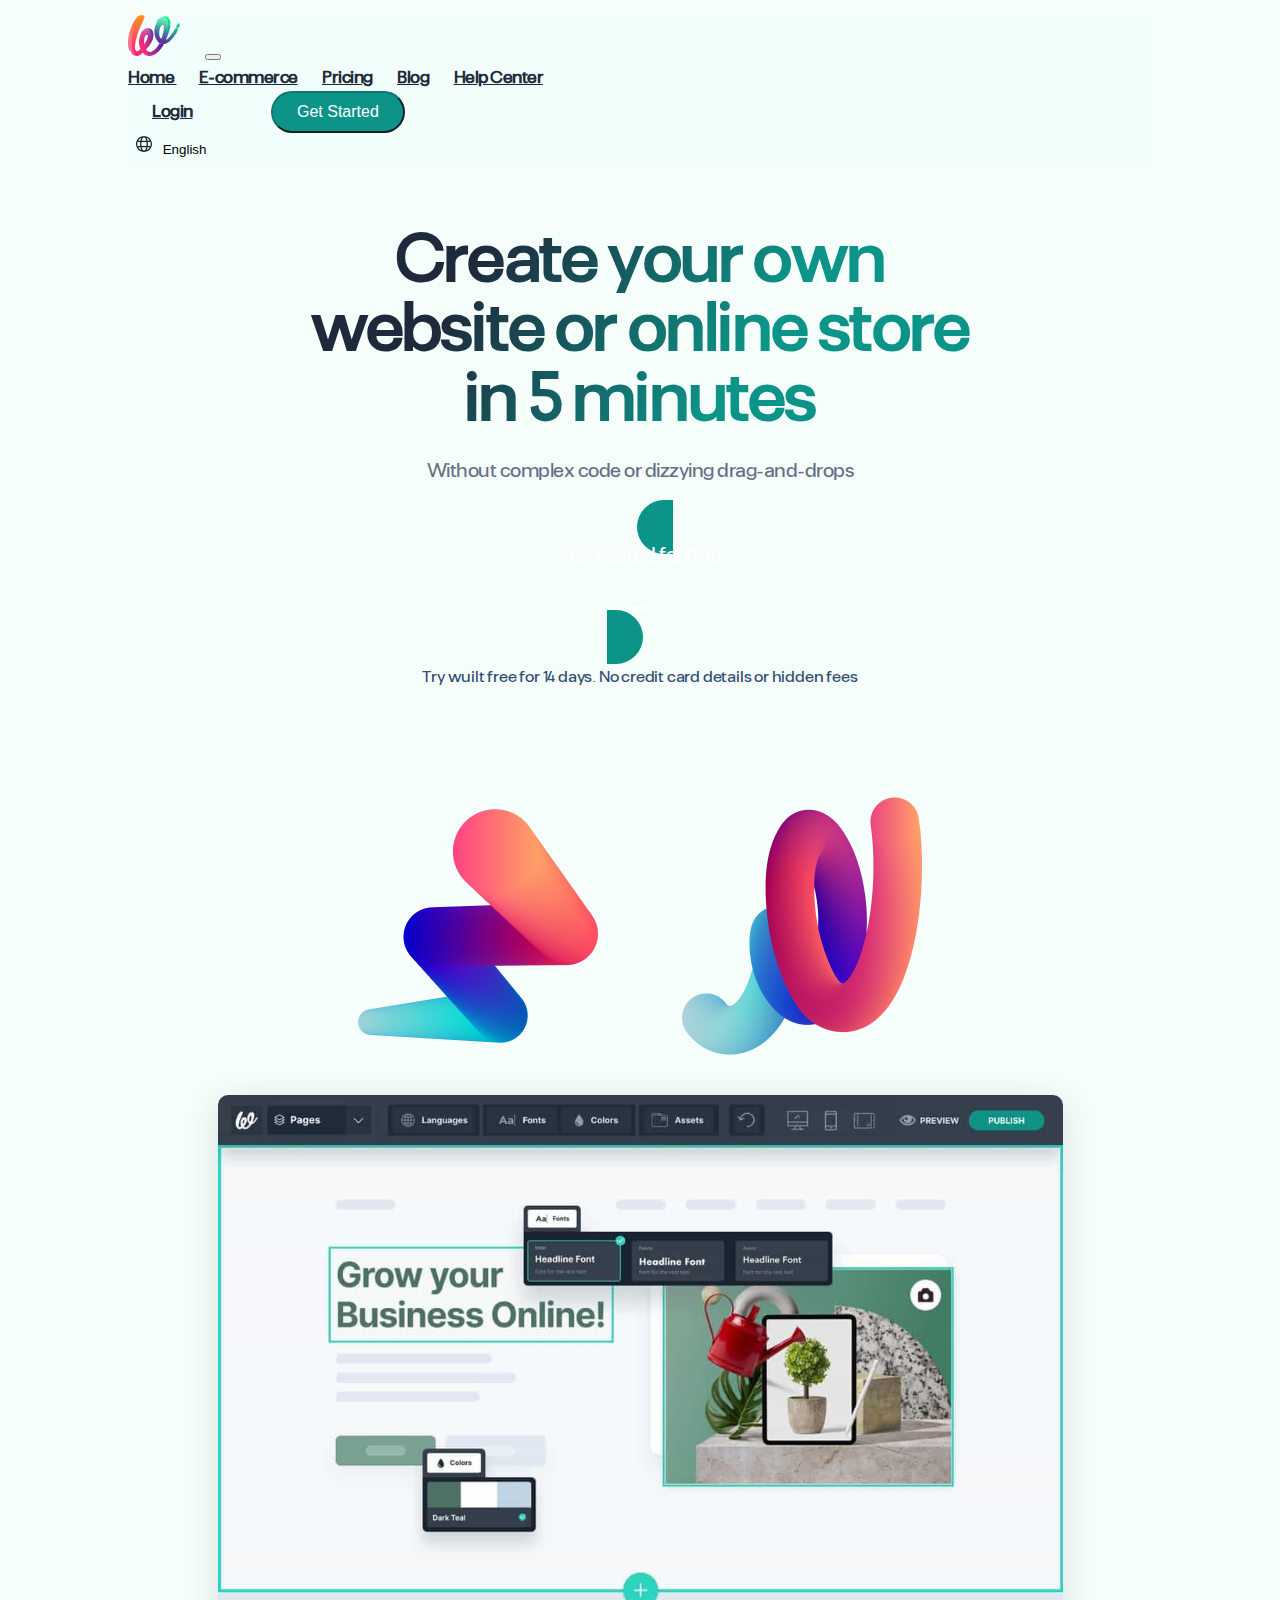
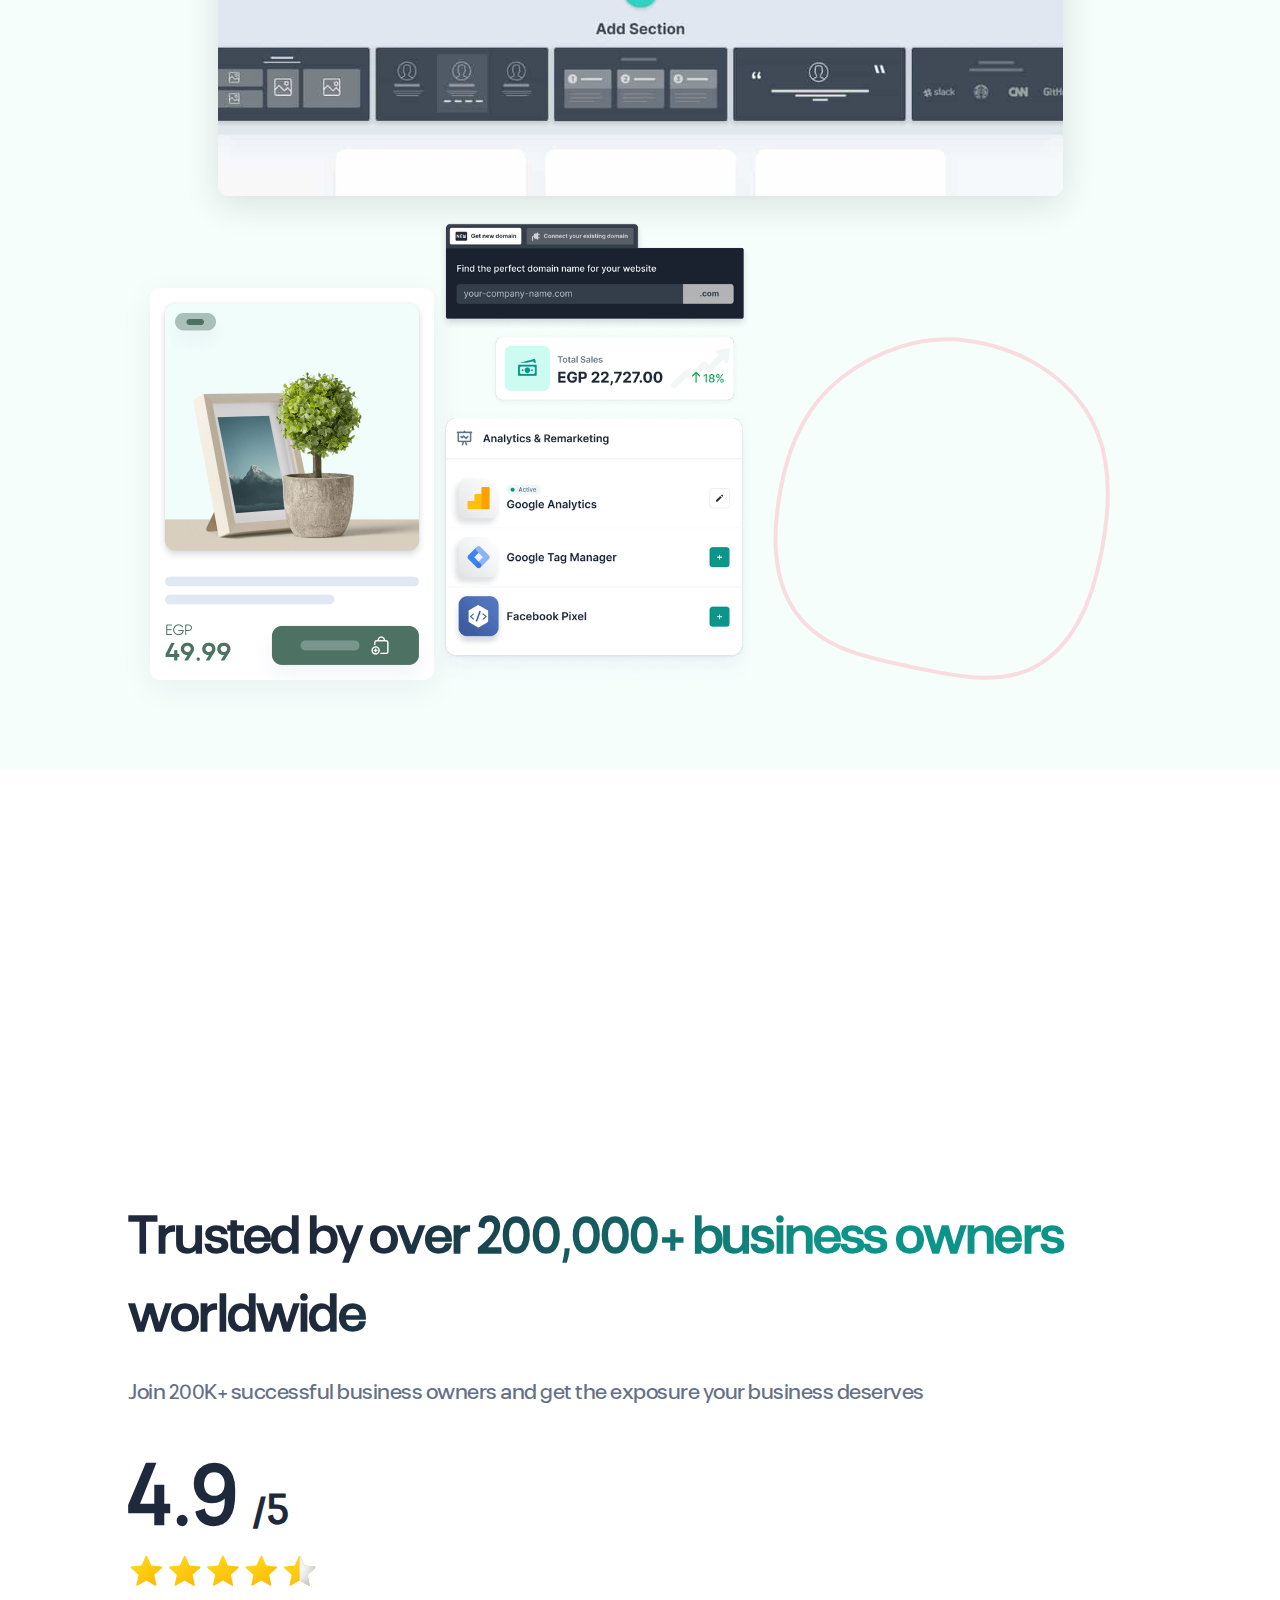
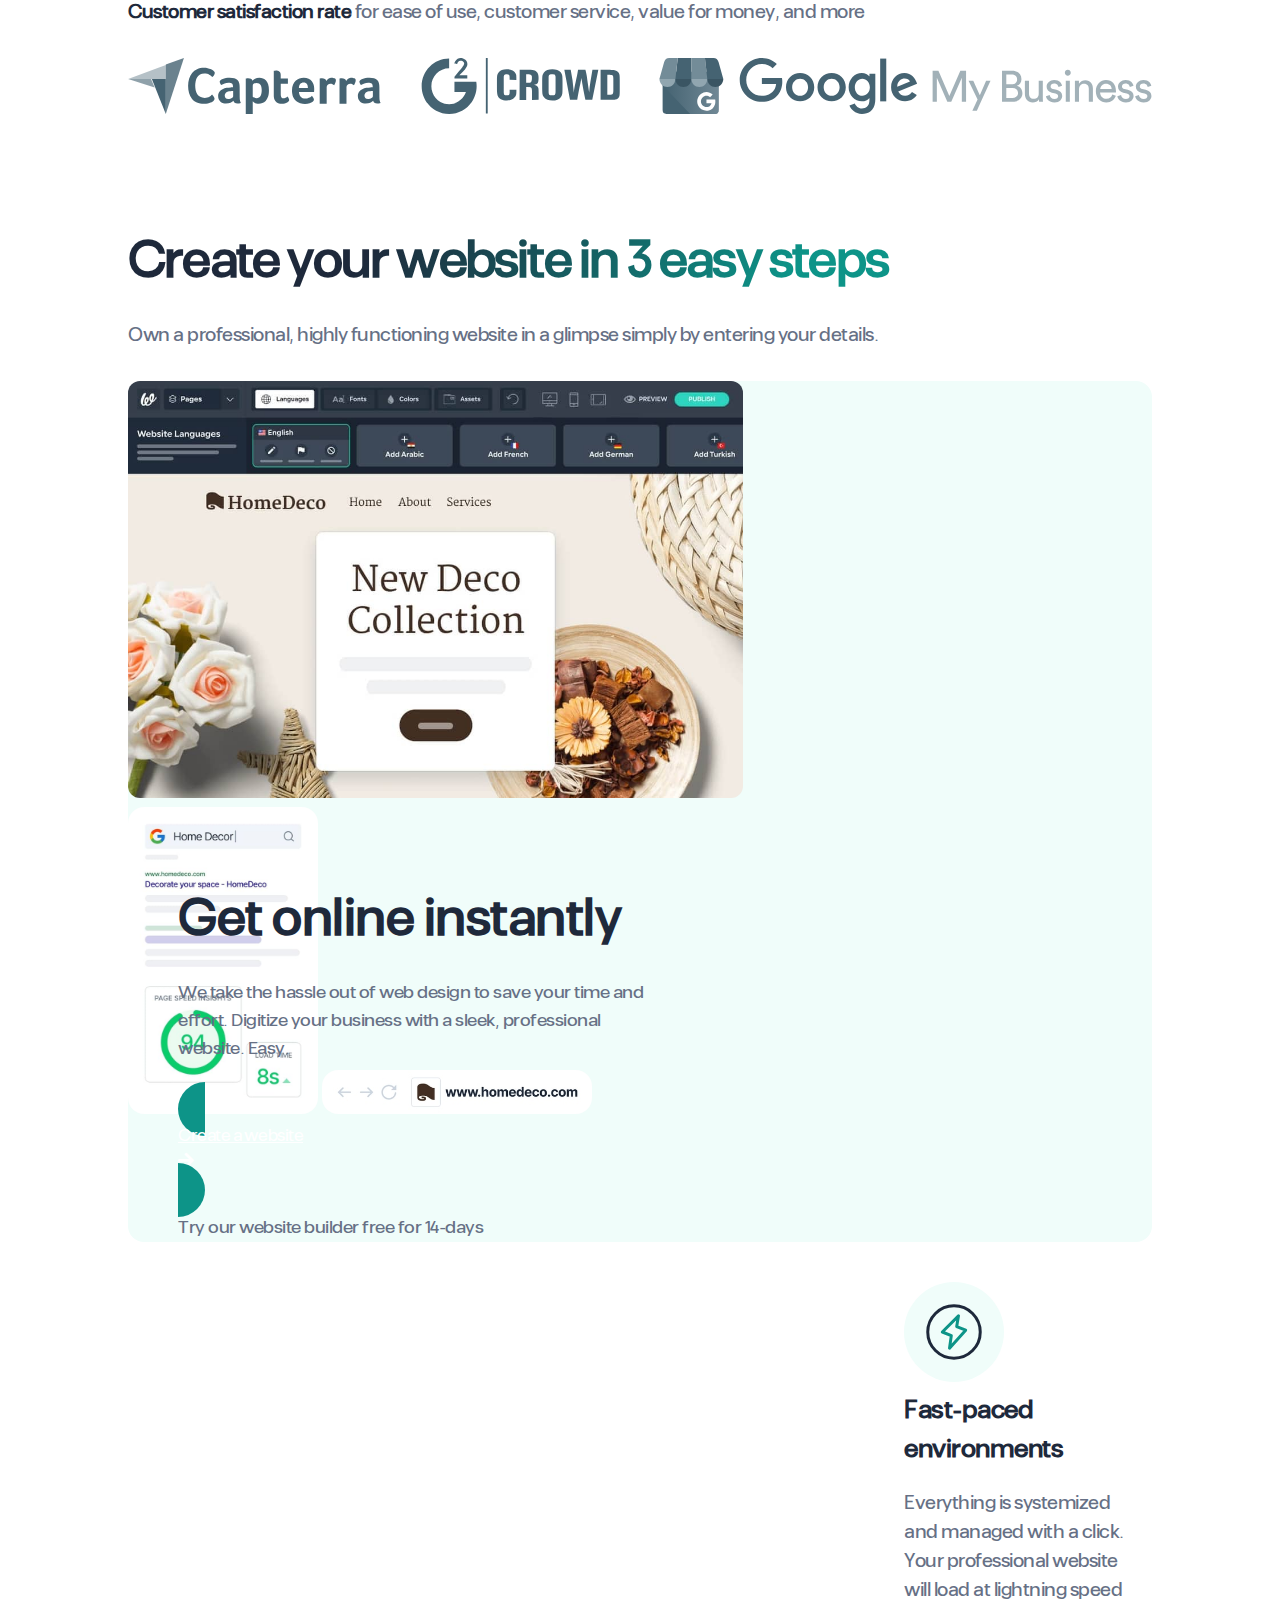
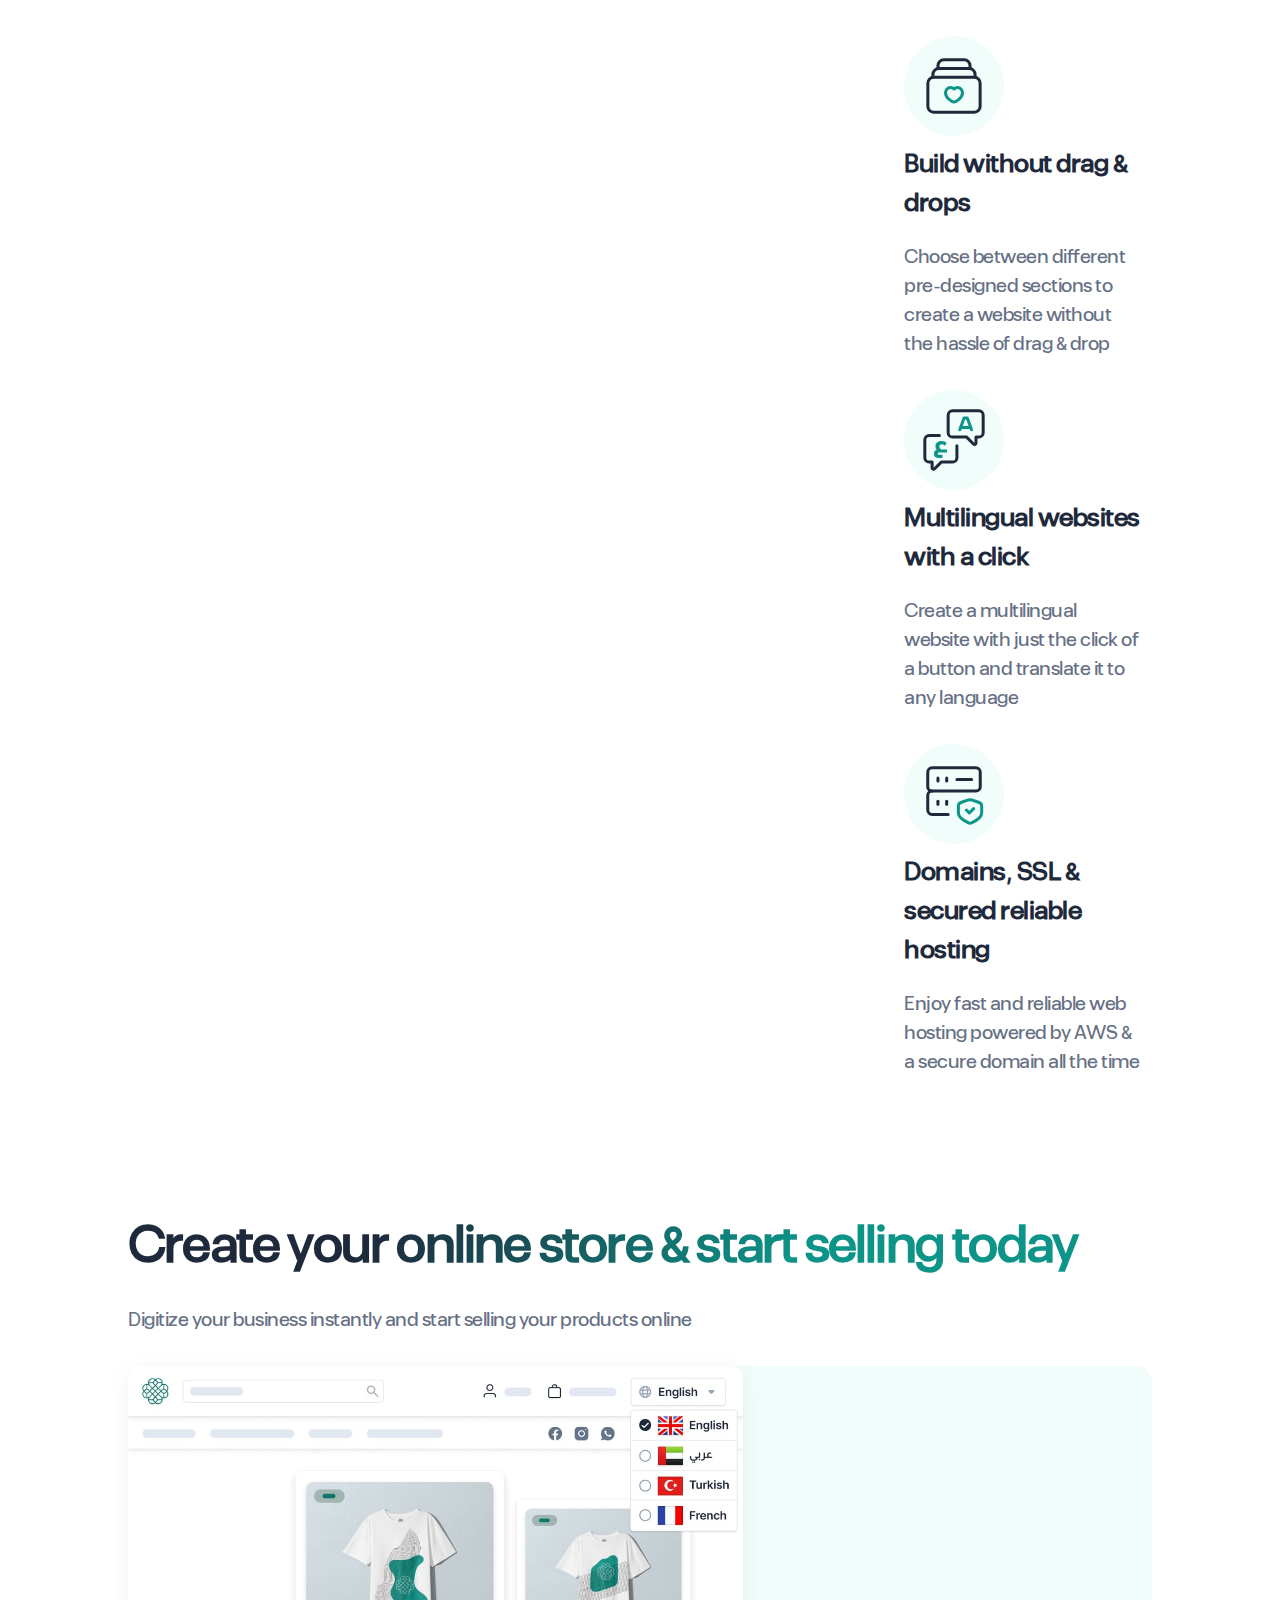
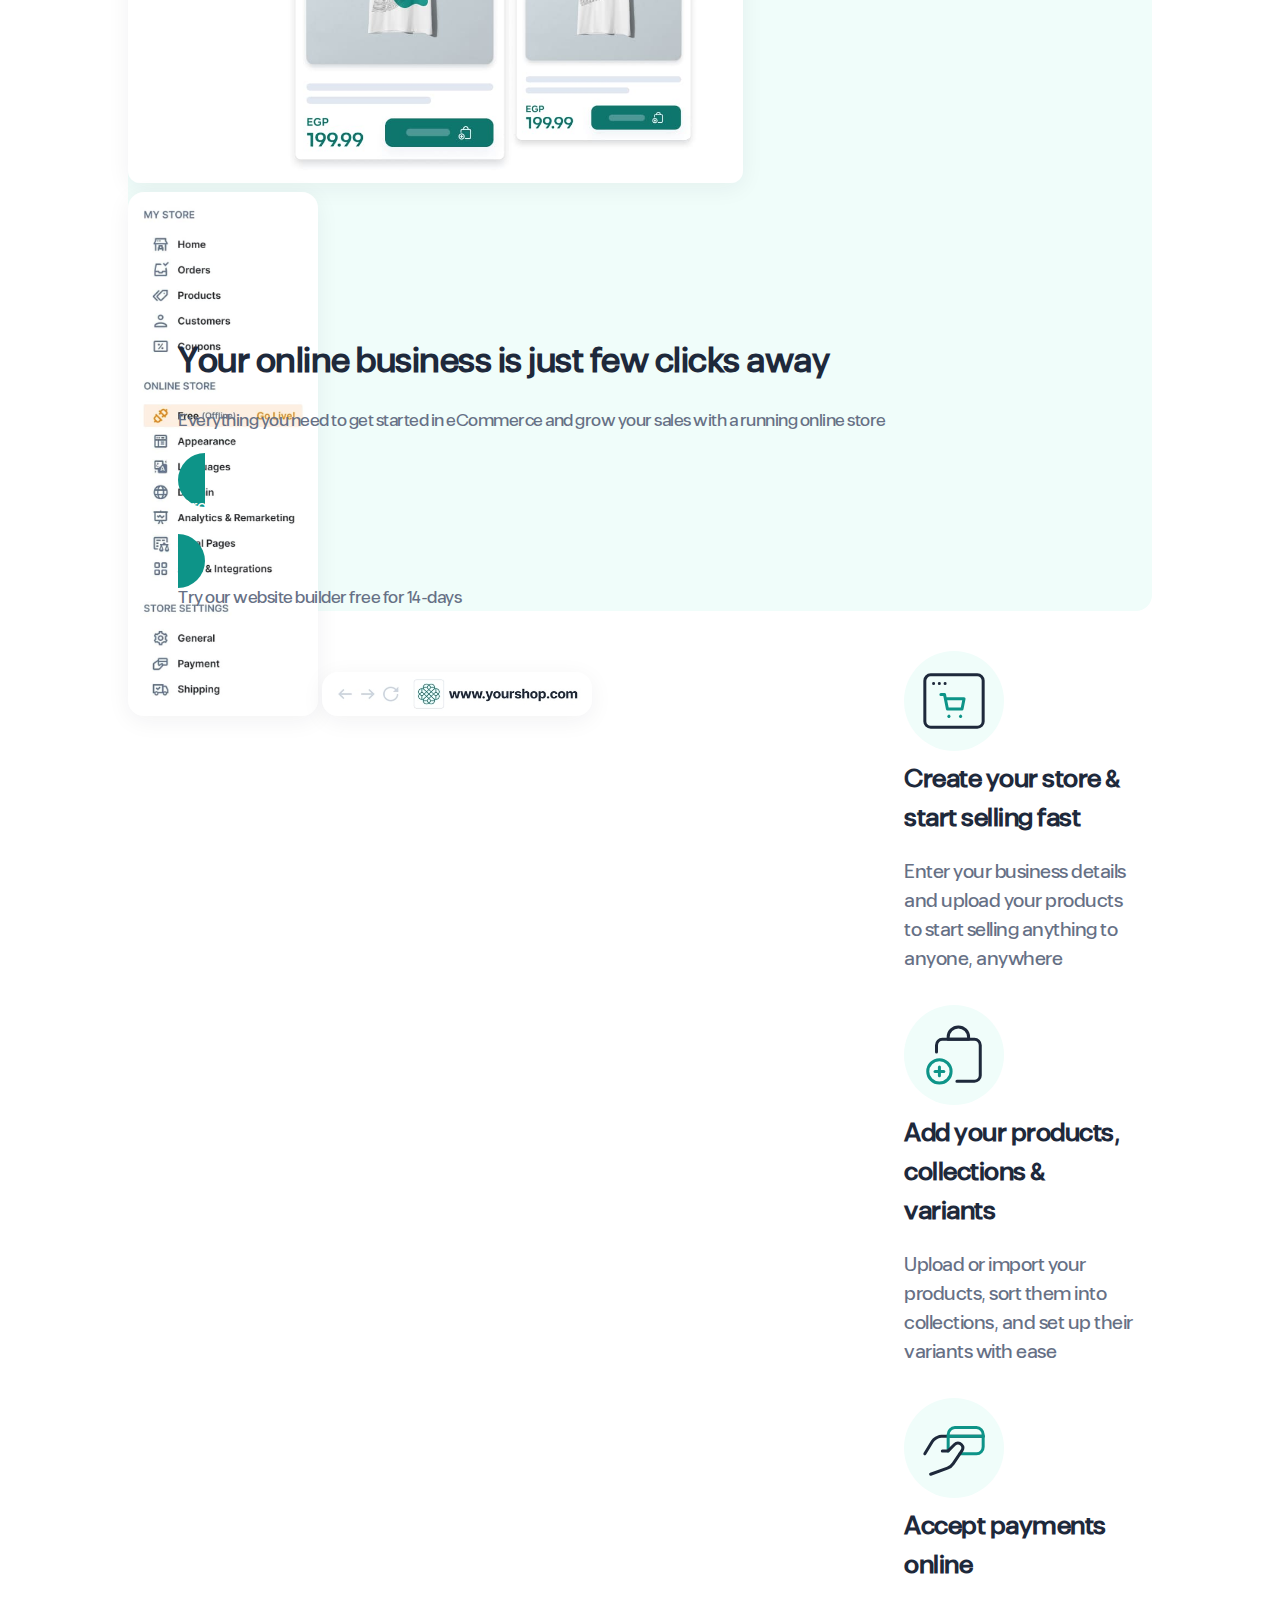
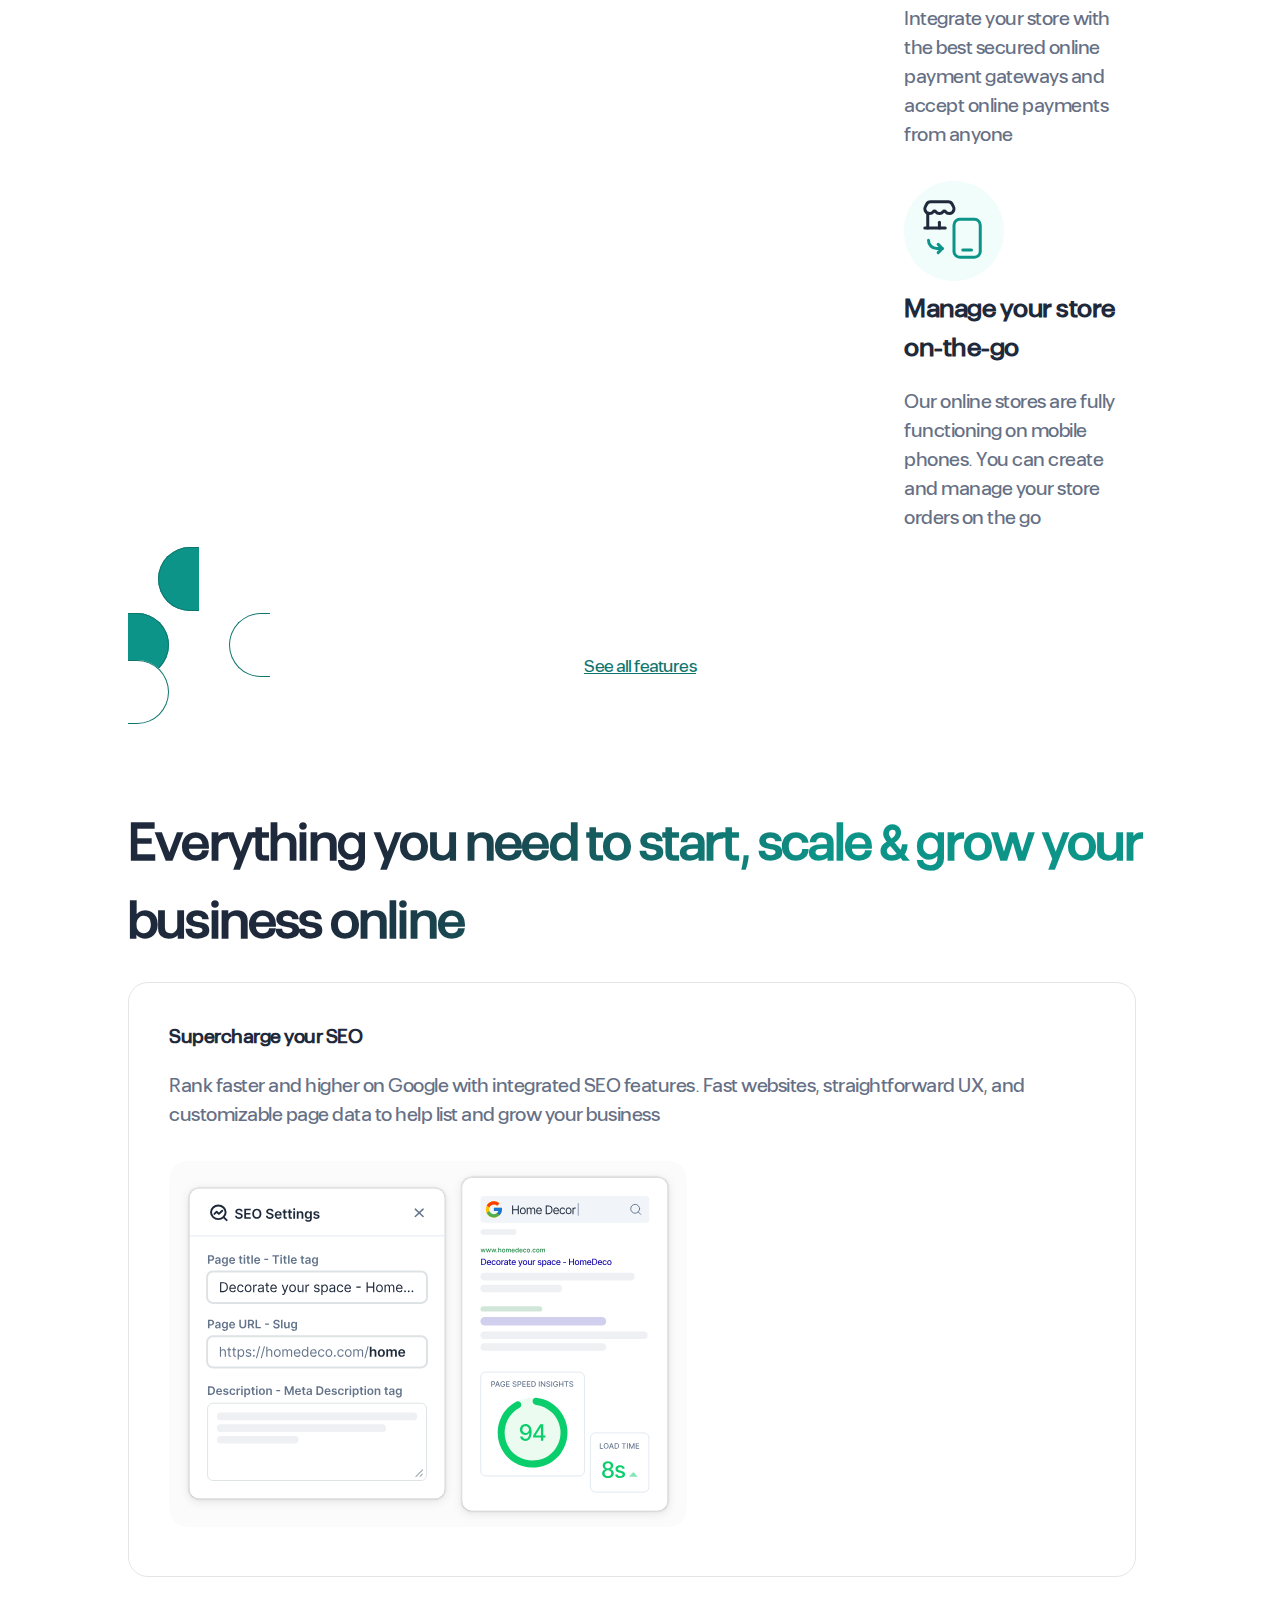
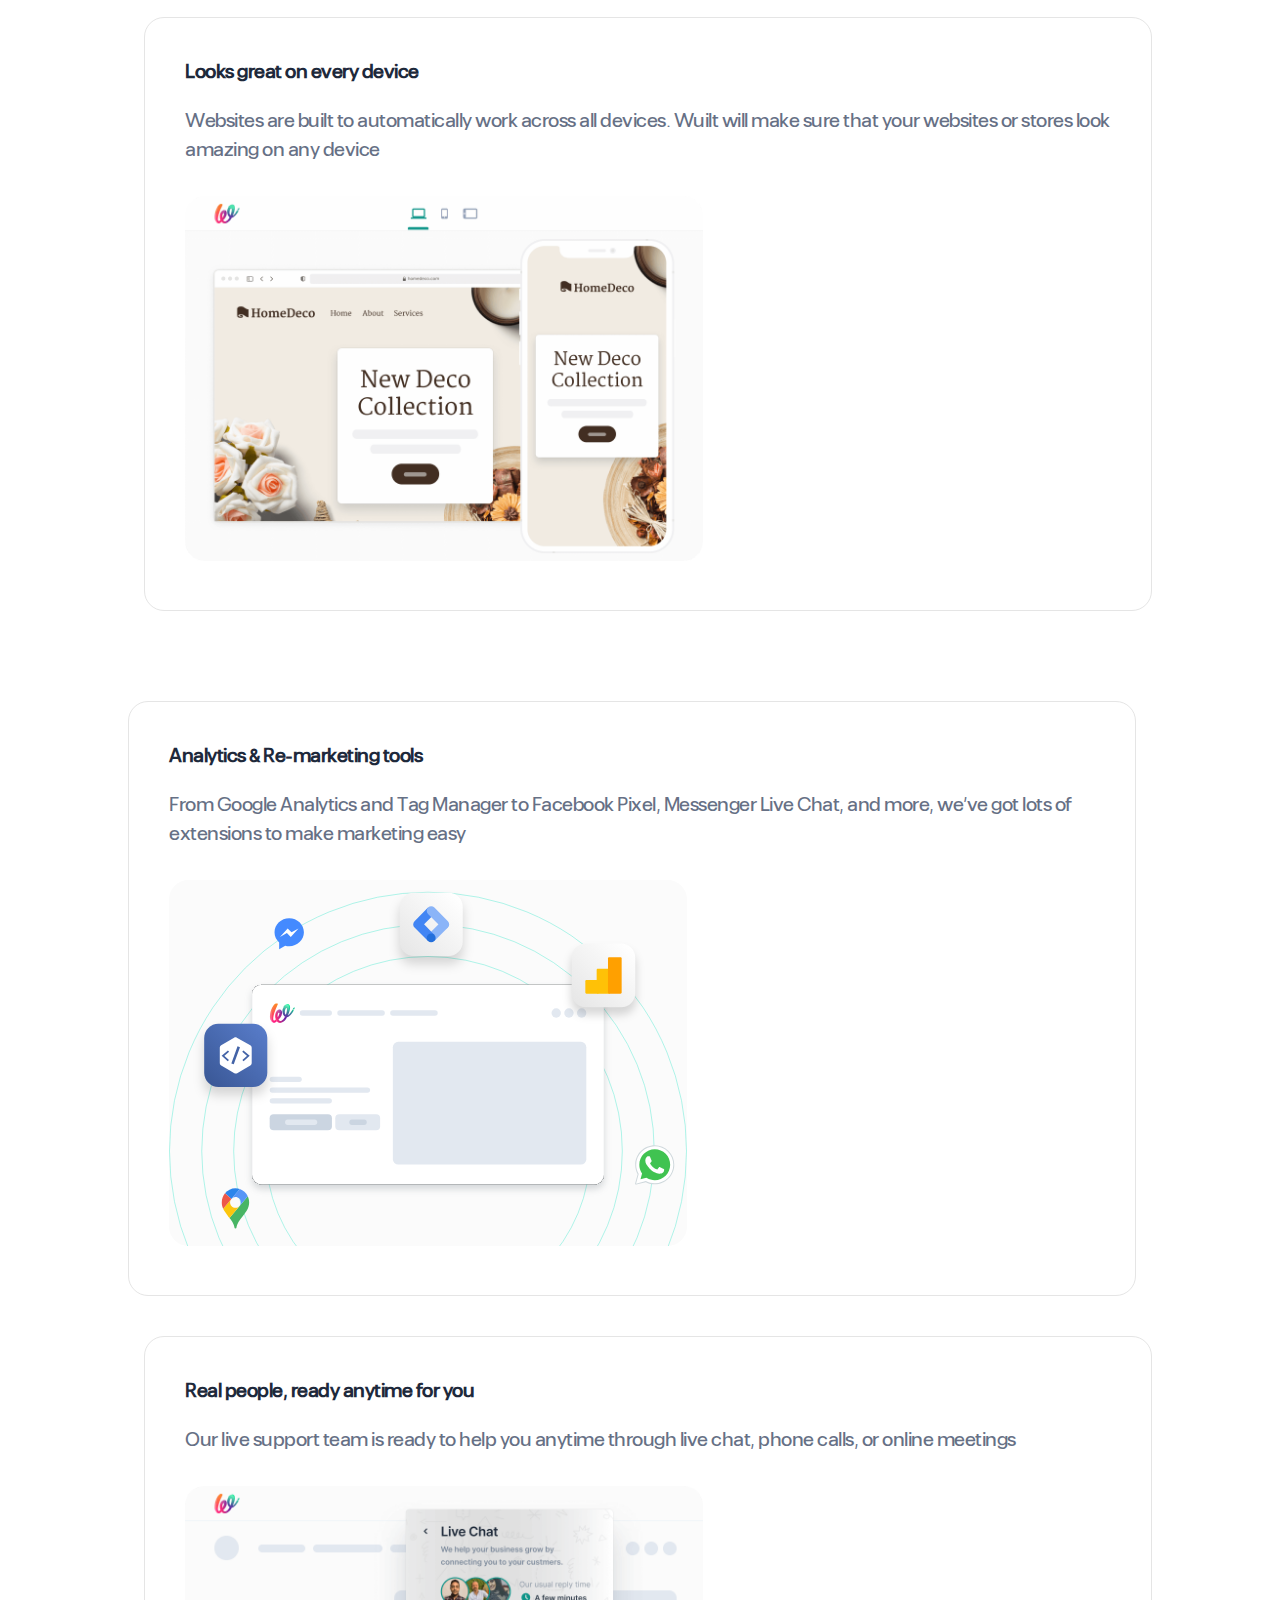
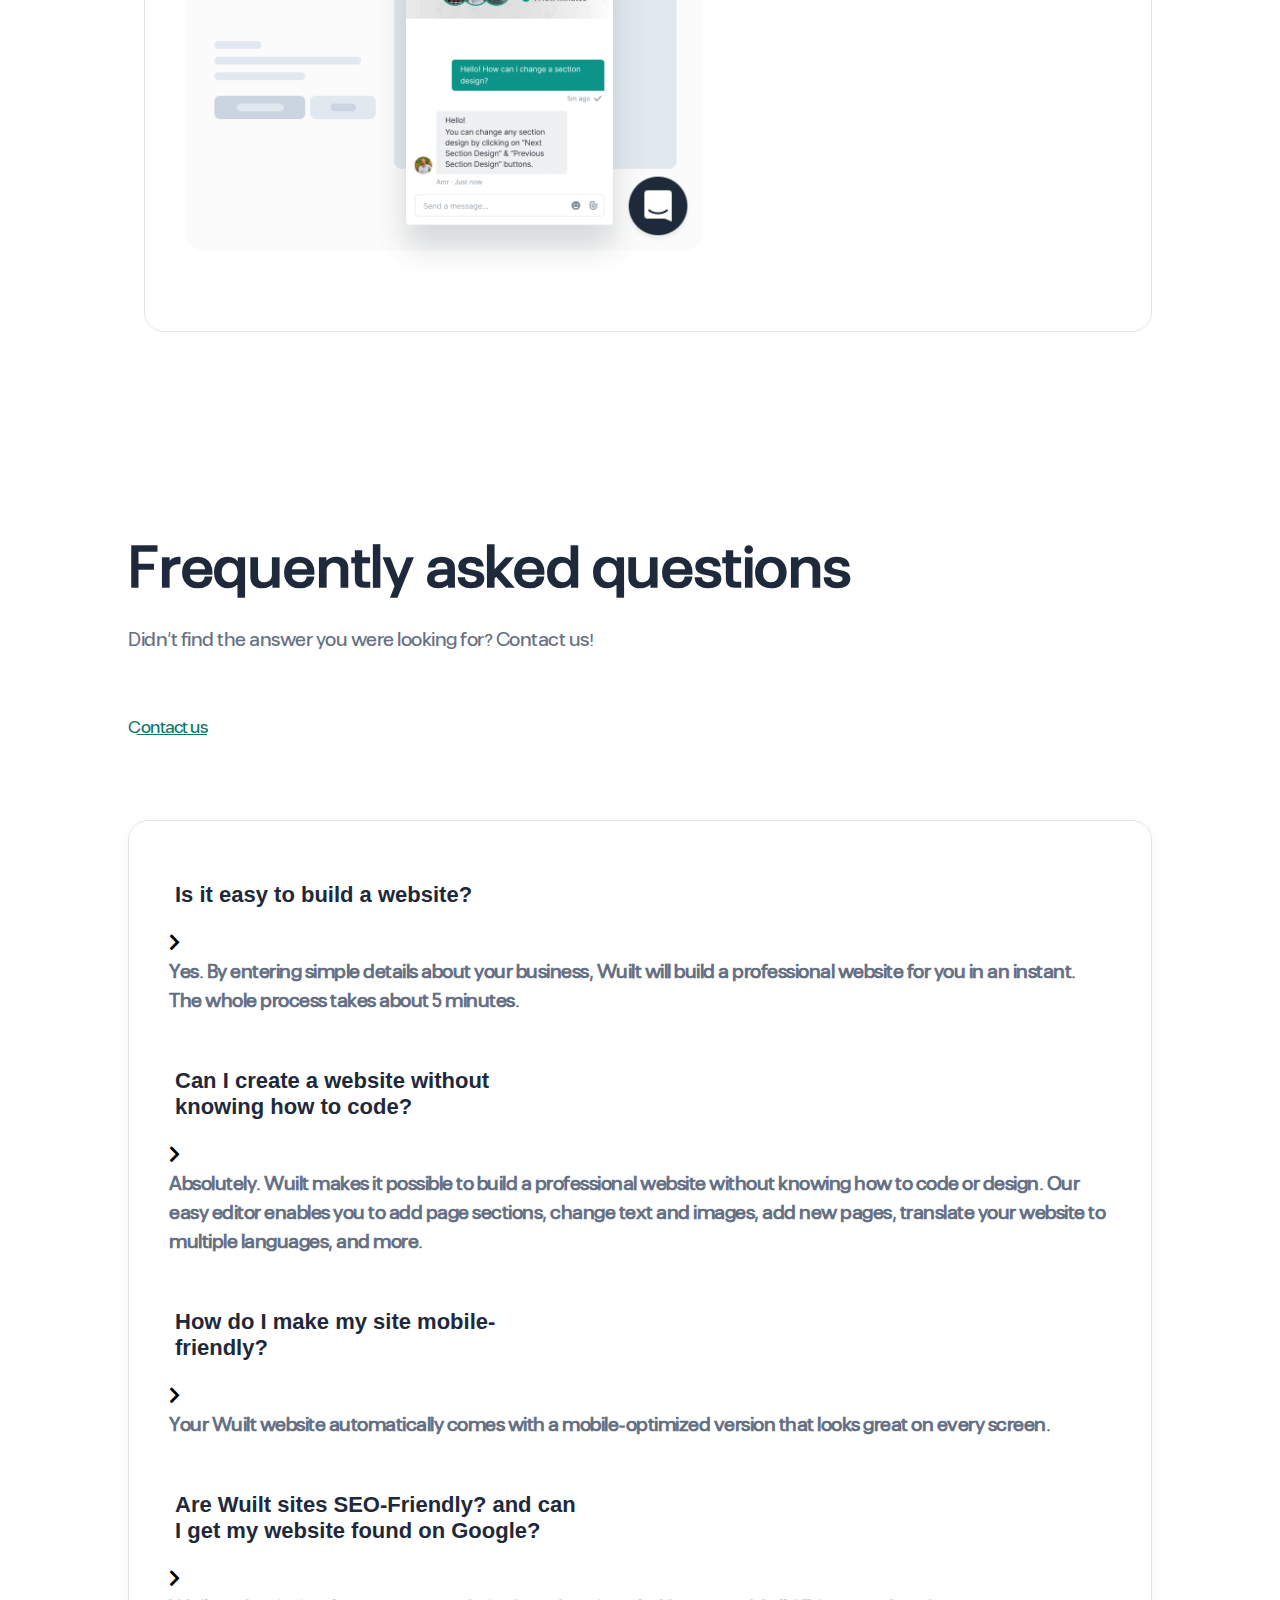
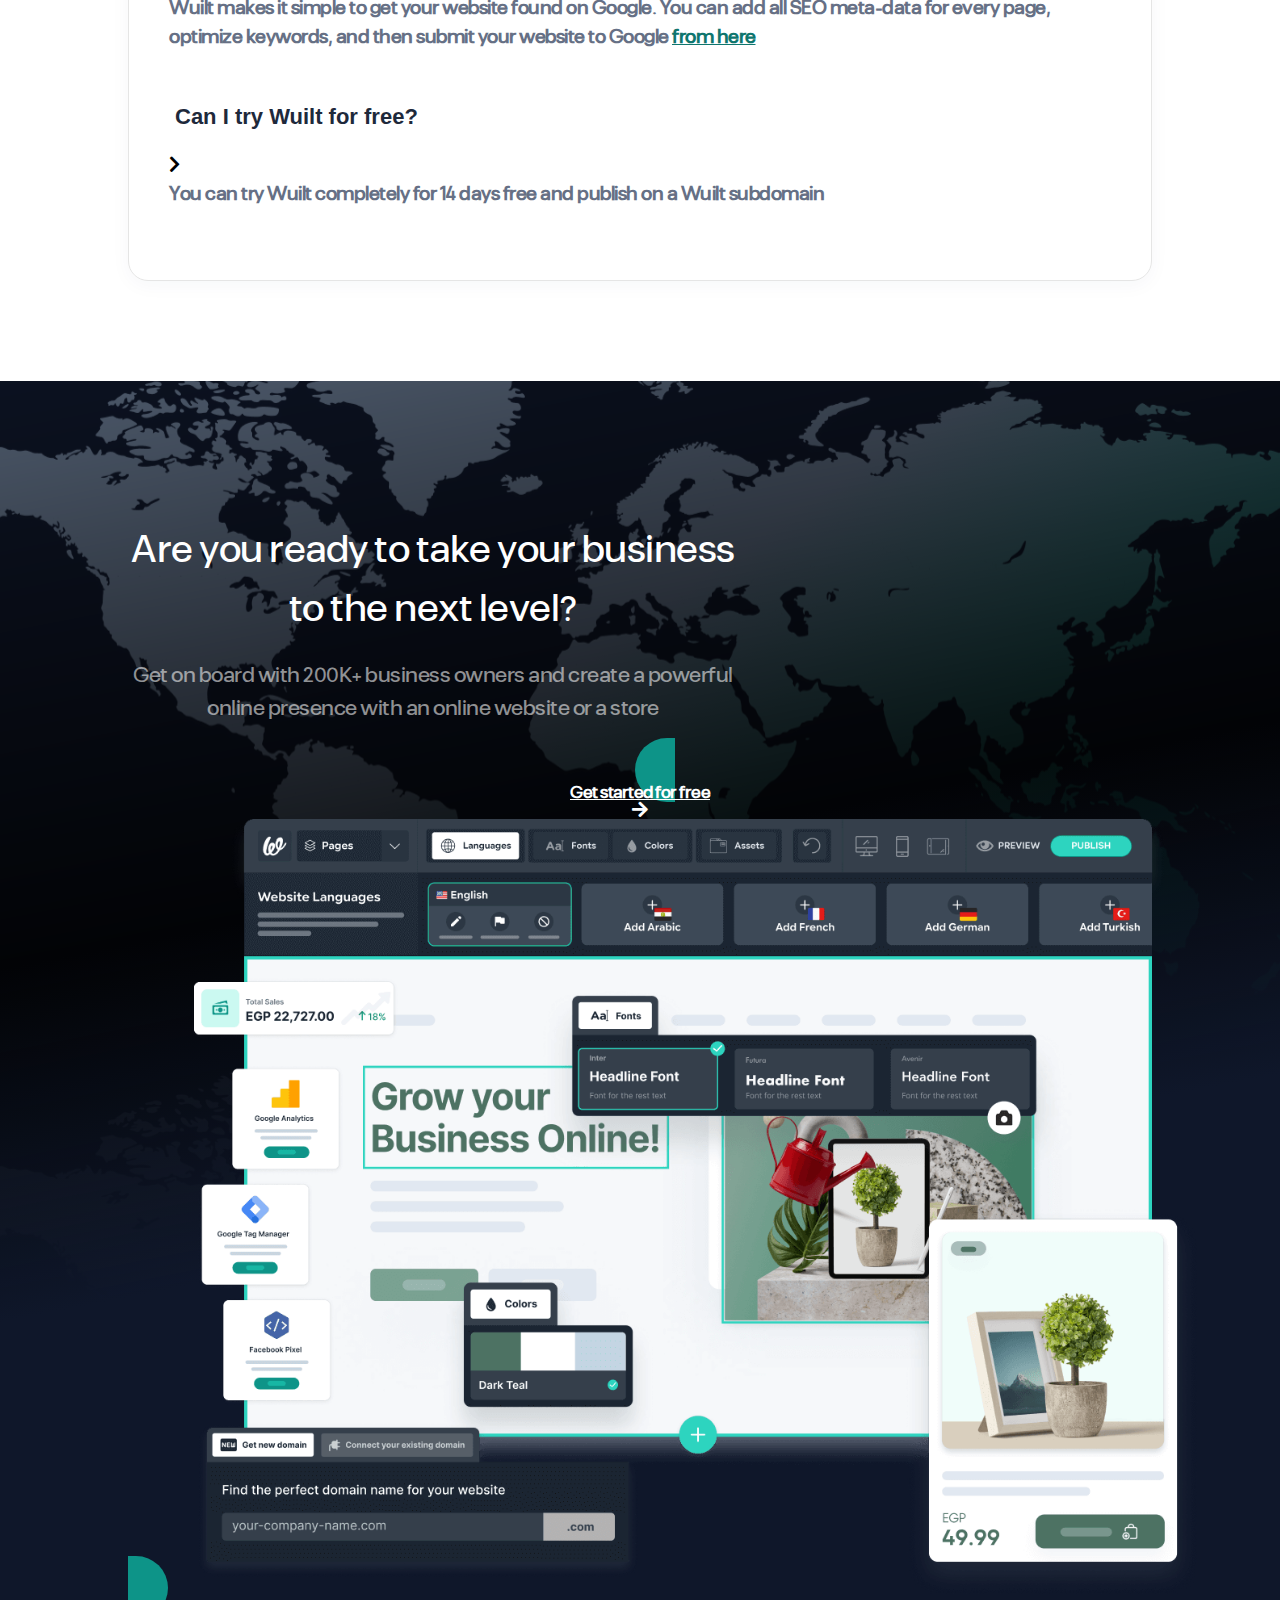
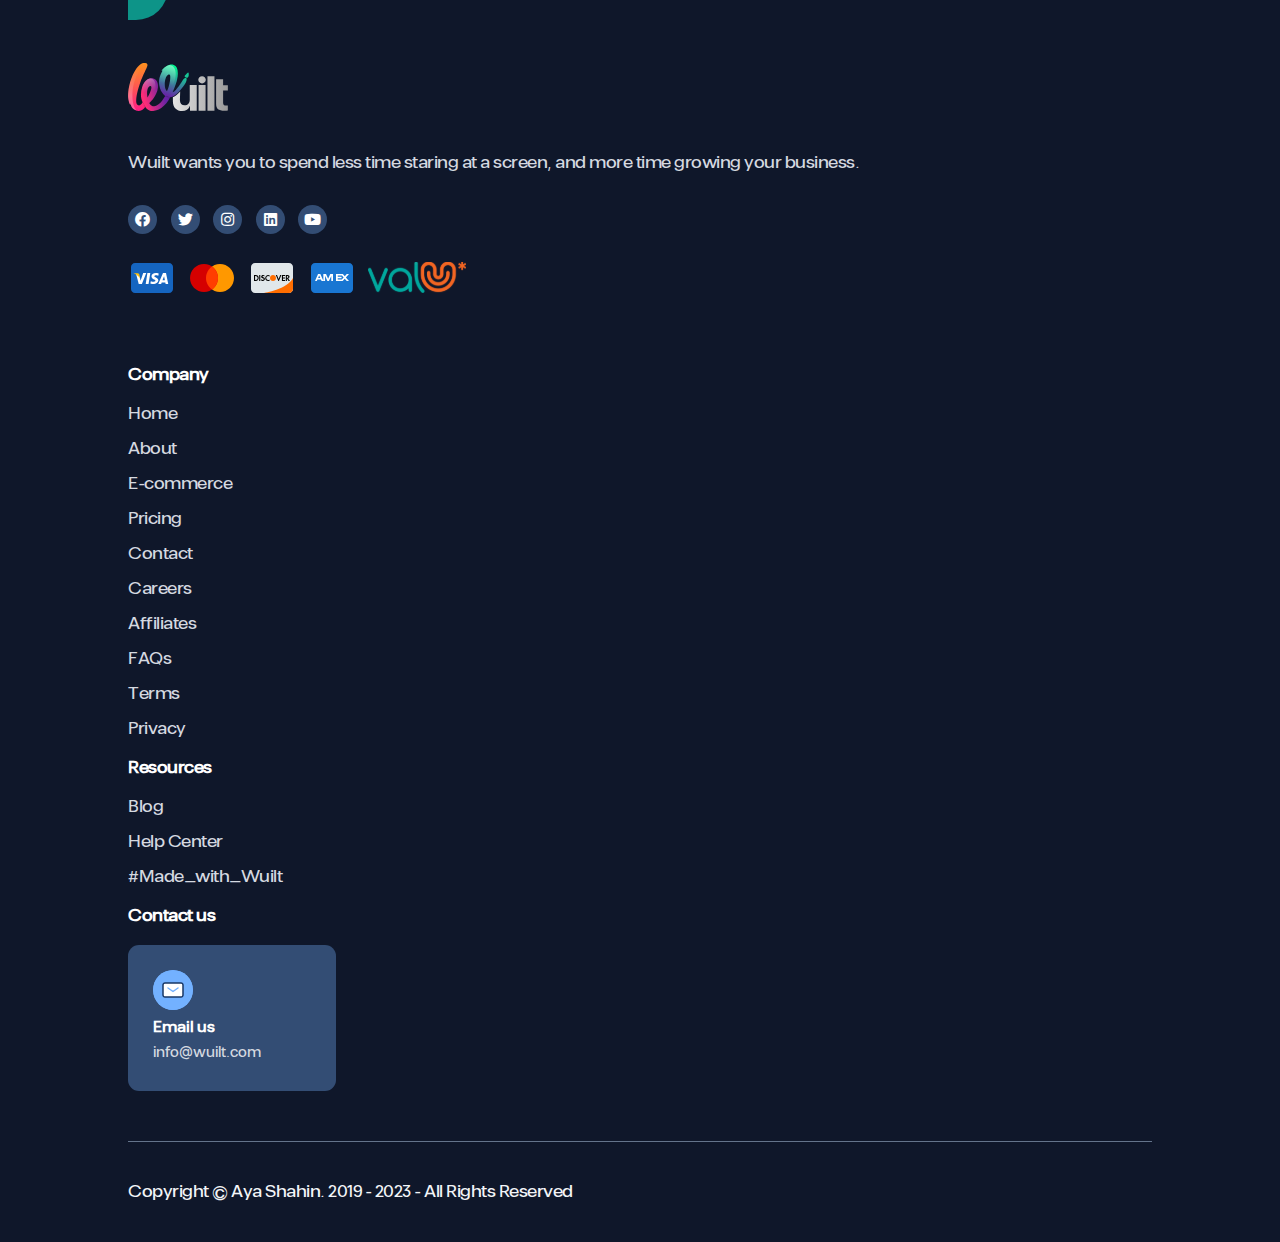
==== commit 5819e688: "complete responsive" ====
--- a/index.html
+++ b/index.html
@@ -353,7 +353,7 @@
             <img class="img" src="./images/SEO.svg" alt="SEO" width="518" height="366">
           </div>
 
-          <div class="features-card d-flex flex-column col">
+          <div class="features-card d-flex flex-column col2 col">
             <h4 class="f-title">Looks great on every device </h4>
             <p class="p-style">Websites are built to automatically work across all devices. Wuilt will make sure that
               your websites or stores look amazing on any device</p>
@@ -368,7 +368,7 @@
             <img class="img" src="./images/Analytics & Remarketing.svg" alt="Analytics" width="518" height="366">
           </div>
 
-          <div class="features-card d-flex flex-column col">
+          <div class="features-card d-flex flex-column col2 col">
             <h4 class="f-title">Real people, ready anytime for you </h4>
             <p class="p-style">Our live support team is ready to help you anytime through live chat, phone calls, or
               online meetings</p>
@@ -553,18 +553,19 @@
                 <li>Privacy</li>
               </ul>
             </div>
-          </div>
-        </div>
-        <div class="col list">
-          <h2>Resources</h2>
-          <div class="foot-list">
-            <ul class="list1">
-              <li>Blog</li>
-              <li>Help Center </li>
-              <li>#Made_with_Wuilt</li>
-            </ul>
-          </div>
-        </div>
+            <div class="col list">
+              <h2>Resources</h2>
+              <div class="foot-list">
+                <ul class="list1">
+                  <li>Blog</li>
+                  <li>Help Center </li>
+                  <li>#Made_with_Wuilt</li>
+                </ul>
+              </div>
+            </div>
+          </div>
+        </div>
+
         <div class="col info">
           <h2>Contact us</h2>
           <div class="email d-flex flex-row align-items-center">
--- a/css/style.css
+++ b/css/style.css
@@ -10,7 +10,7 @@
   font-weight: 500;
   transform-style: preserve-3d;
   height: 100%;
-  /* direction: rtl; */
+  overflow-x: hidden;
 }
 html {
   height: 100%;
@@ -281,7 +281,7 @@
   border-radius: 16px;
 }
 .get-started .content-down .full6 {
-  right: -40px;
+  right: -21px;
   top: 245px;
   z-index: 1;
 }
@@ -532,9 +532,21 @@
     margin-top: 0;
     padding-top: 0;
   }
+  .description .desc-content {
+    flex-direction: column;
+    flex-wrap: wrap;
+  }
+  .description .right-content {
+    margin-top: 20px;
+    margin-bottom: 50px;
+  }
   .description .right-content .bg-heading {
     font-size: 36px;
     font-weight: 800;
+  }
+  .description .left-content .csr img {
+    width: 100%;
+    height: auto;
   }
 }
 
@@ -1157,7 +1169,6 @@
   padding: 40px;
   border: 1px solid #e5e5e5;
   border-radius: 20px;
-
   transition: 0.3s;
 }
 .features .col1 {
@@ -1178,6 +1189,8 @@
 @media only screen and (max-width: 600px), only screen and (min-width: 600px) {
   .web-container {
     width: 90%;
+    margin-right: auto;
+    margin-left: auto;
   }
   .features .features-card .img {
     max-width: 100%;
@@ -1190,8 +1203,13 @@
     align-content: center;
     justify-content: center;
   }
-  .features .features-card {
+  .features .features-down {
+    margin-top: 0;
+  }
+  .features .features-up .features-card,
+  .features .features-down .features-card {
     margin-bottom: 40px;
+    margin-right: 0;
   }
 }
 @media only screen and (min-width: 768px) {
@@ -1205,10 +1223,39 @@
     align-content: center;
     justify-content: center;
   }
+
+  .features .features-up .features-card,
+  .features .features-down .features-card {
+    /* margin-bottom: 40px; */
+    margin-left: 0;
+    margin-right: 16px;
+  }
+  .features .features-up .col2,
+  .features .features-down .col2 {
+    /* margin-bottom: 40px; */
+    margin-left: 16px;
+    margin-right: 0;
+  }
 }
 @media only screen and (min-width: 992px) {
   .web-container {
     width: 80%;
+  }
+  .features .features-down {
+    margin-top: 50px;
+  }
+
+  .features .features-up .features-card,
+  .features .features-down .features-card {
+    /* margin-bottom: 40px; */
+    margin-left: 0;
+    margin-right: 16px;
+  }
+  .features .features-up .col2,
+  .features .features-down .col2 {
+    /* margin-bottom: 40px; */
+    margin-left: 16px;
+    margin-right: 0;
   }
 }
 
@@ -1233,9 +1280,6 @@
 .freq-questions .freq-left .p-style {
   font-weight: 600;
 }
-/* .freq-questions .freq-left .col-4 {
-  flex: 0 0 23.333333% !important;
-} */
 .freq-questions .freq-left .btn {
   margin: 0;
 }
@@ -1304,6 +1348,32 @@
 #accordion #collapseFour .card-body a {
   color: #0f766e;
   text-decoration: underline;
+}
+@media only screen and (max-width: 600px), only screen and (min-width: 600px) {
+  .freq-questions .freq-content {
+    flex-direction: column !important;
+    flex-wrap: wrap;
+  }
+  .freq-questions .freq-left {
+    margin-bottom: 50px;
+  }
+  .freq-questions .freq-left .f-title {
+    font-size: 32px;
+  }
+  .freq-questions .freq-left .p-style {
+    font-weight: 500;
+  }
+}
+@media only screen and (min-width: 768px) {
+  .freq-questions .freq-left .f-title {
+    font-size: 3em;
+  }
+}
+@media only screen and (min-width: 992px) {
+  .freq-questions .freq-content {
+    flex-direction: row !important;
+    flex-wrap: nowrap;
+  }
 }
 /* frequently questions end */
 
@@ -1342,6 +1412,12 @@
   line-height: 1em;
   font-weight: 600;
 }
+@media only screen and (max-width: 600px), only screen and (min-width: 600px) {
+  .cta .content img {
+    width: 100%;
+    height: auto;
+  }
+}
 /* End of CTA section */
 /* Footer */
 footer {
@@ -1432,4 +1508,18 @@
   font-size: 17px;
   line-height: 1.765em;
 }
+@media only screen and (max-width: 600px), only screen and (min-width: 600px) {
+  footer .foot-content {
+    flex-direction: column;
+    flex-wrap: wrap;
+  }
+  footer .foot-content .list,
+  .foot-content .info {
+    margin-left: 0px;
+  }
+  .foot-content .info .email {
+    width: 13rem;
+    margin-bottom: 50px;
+  }
+}
 /* footer end */
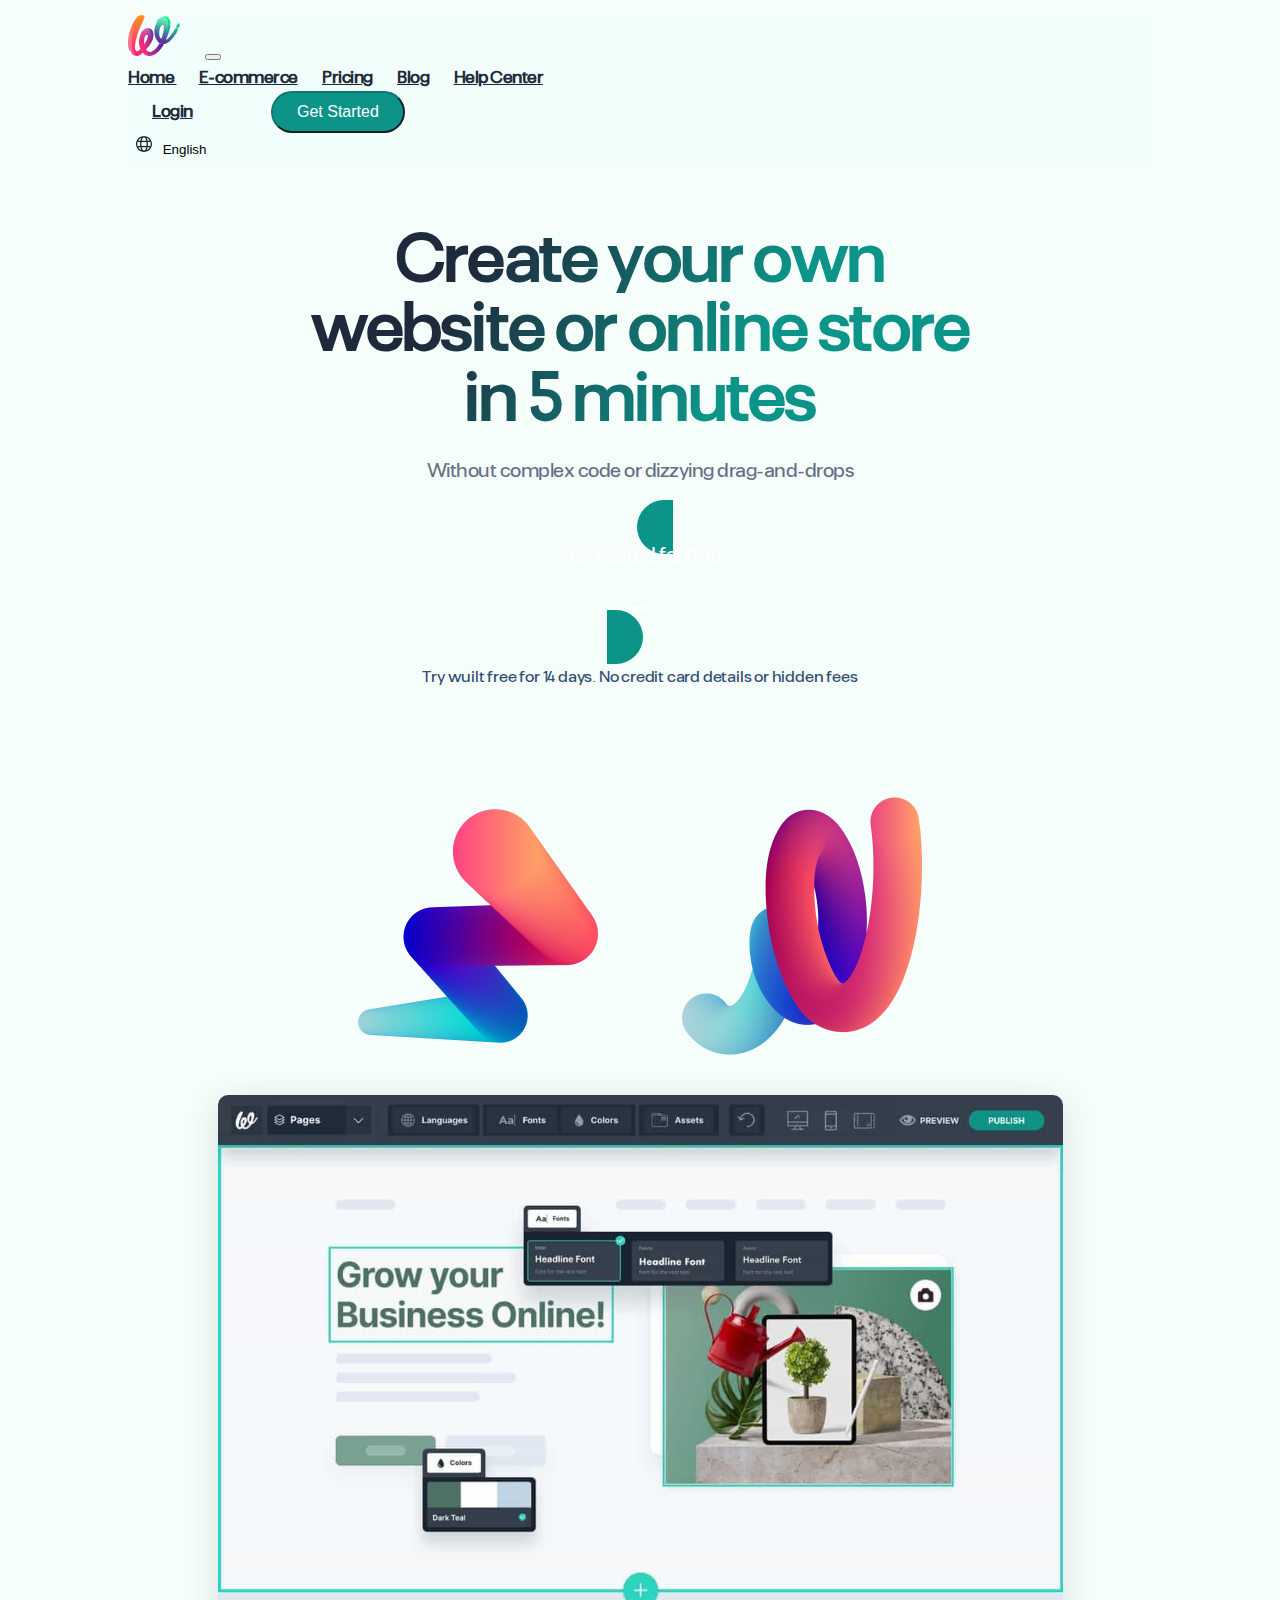
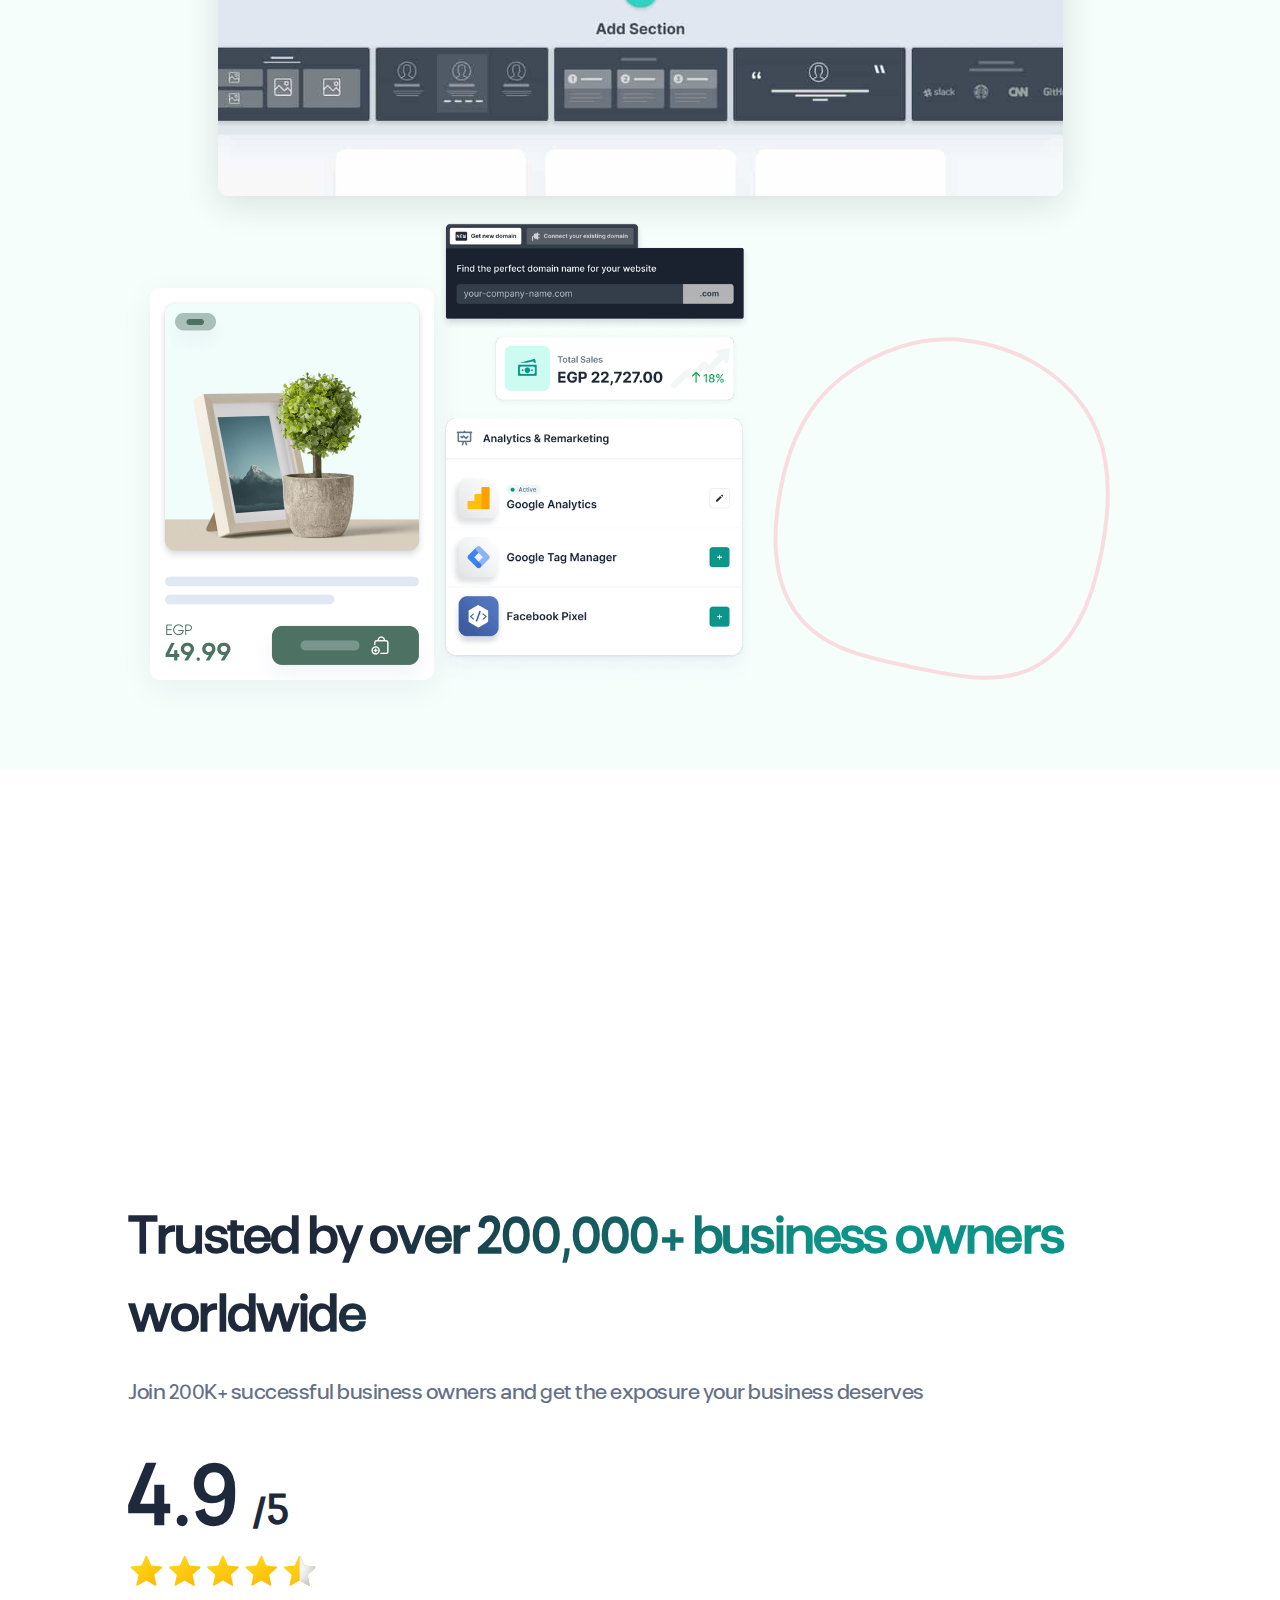
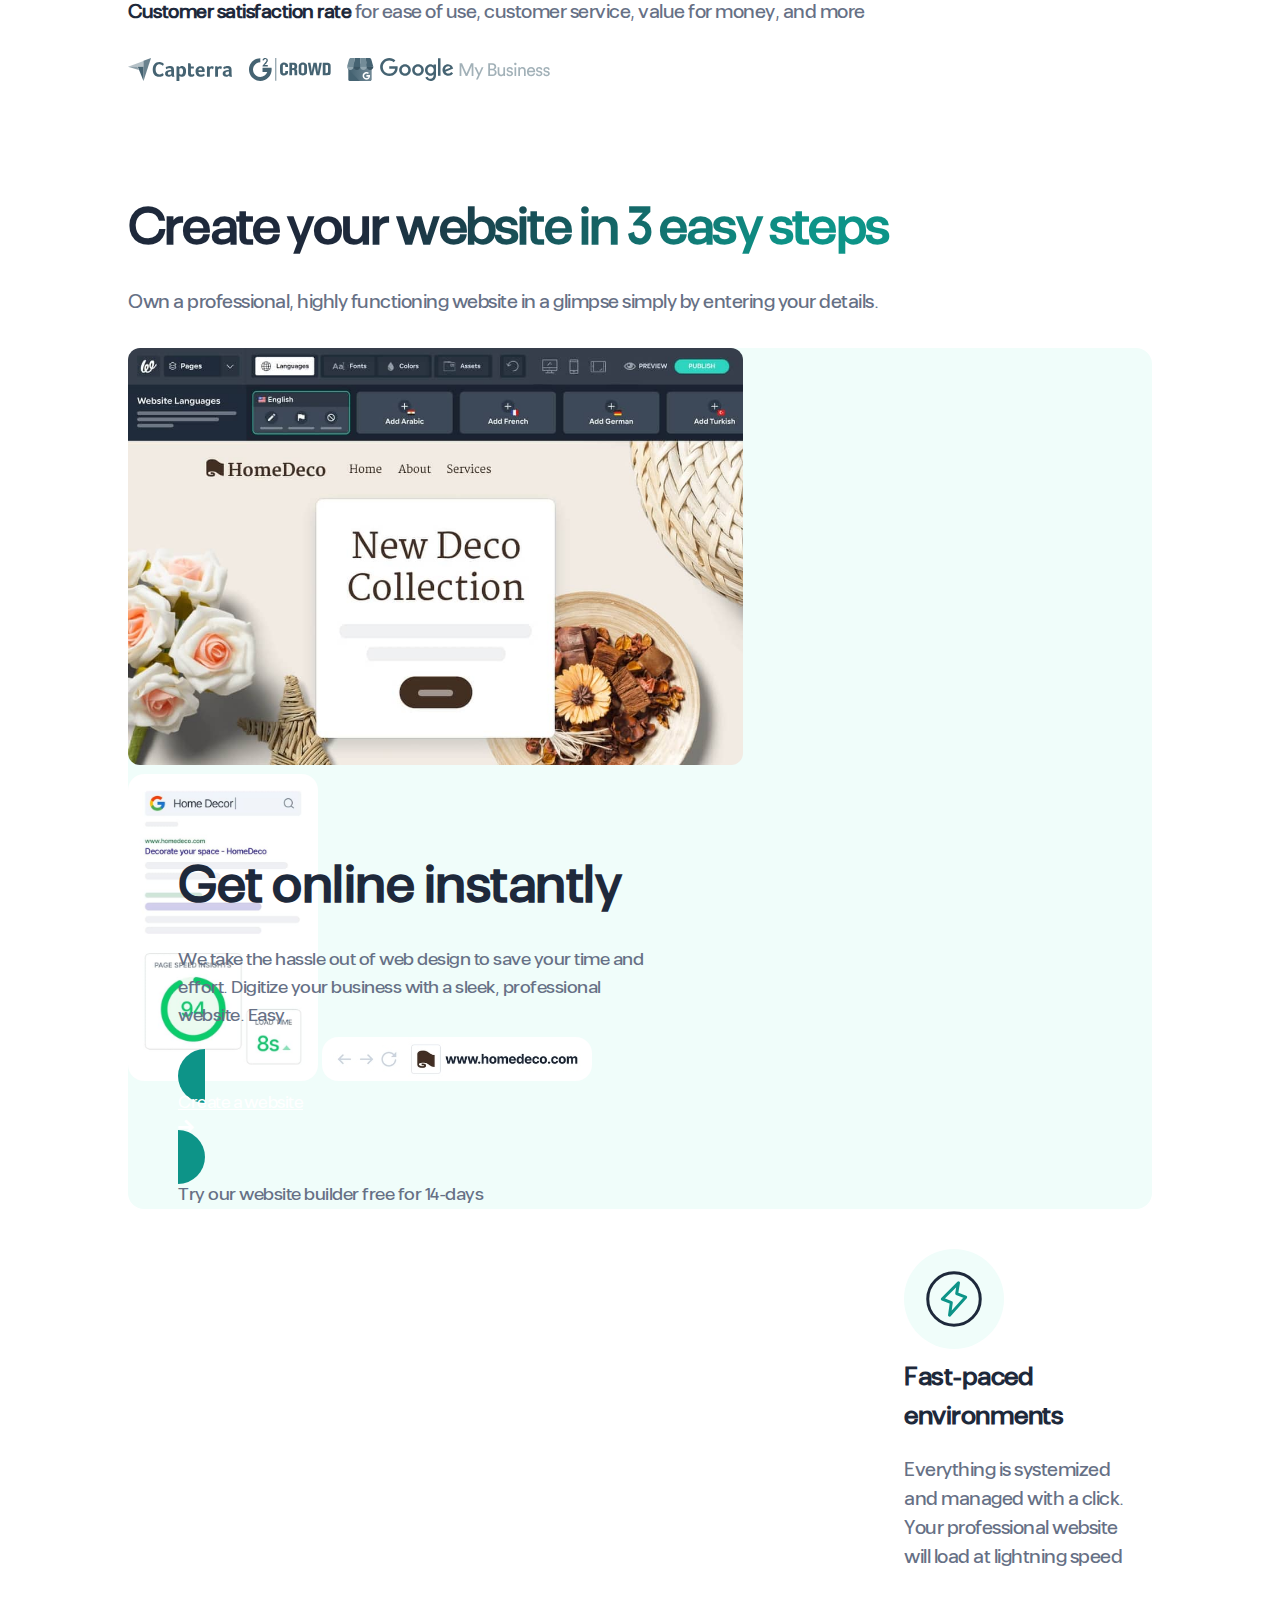
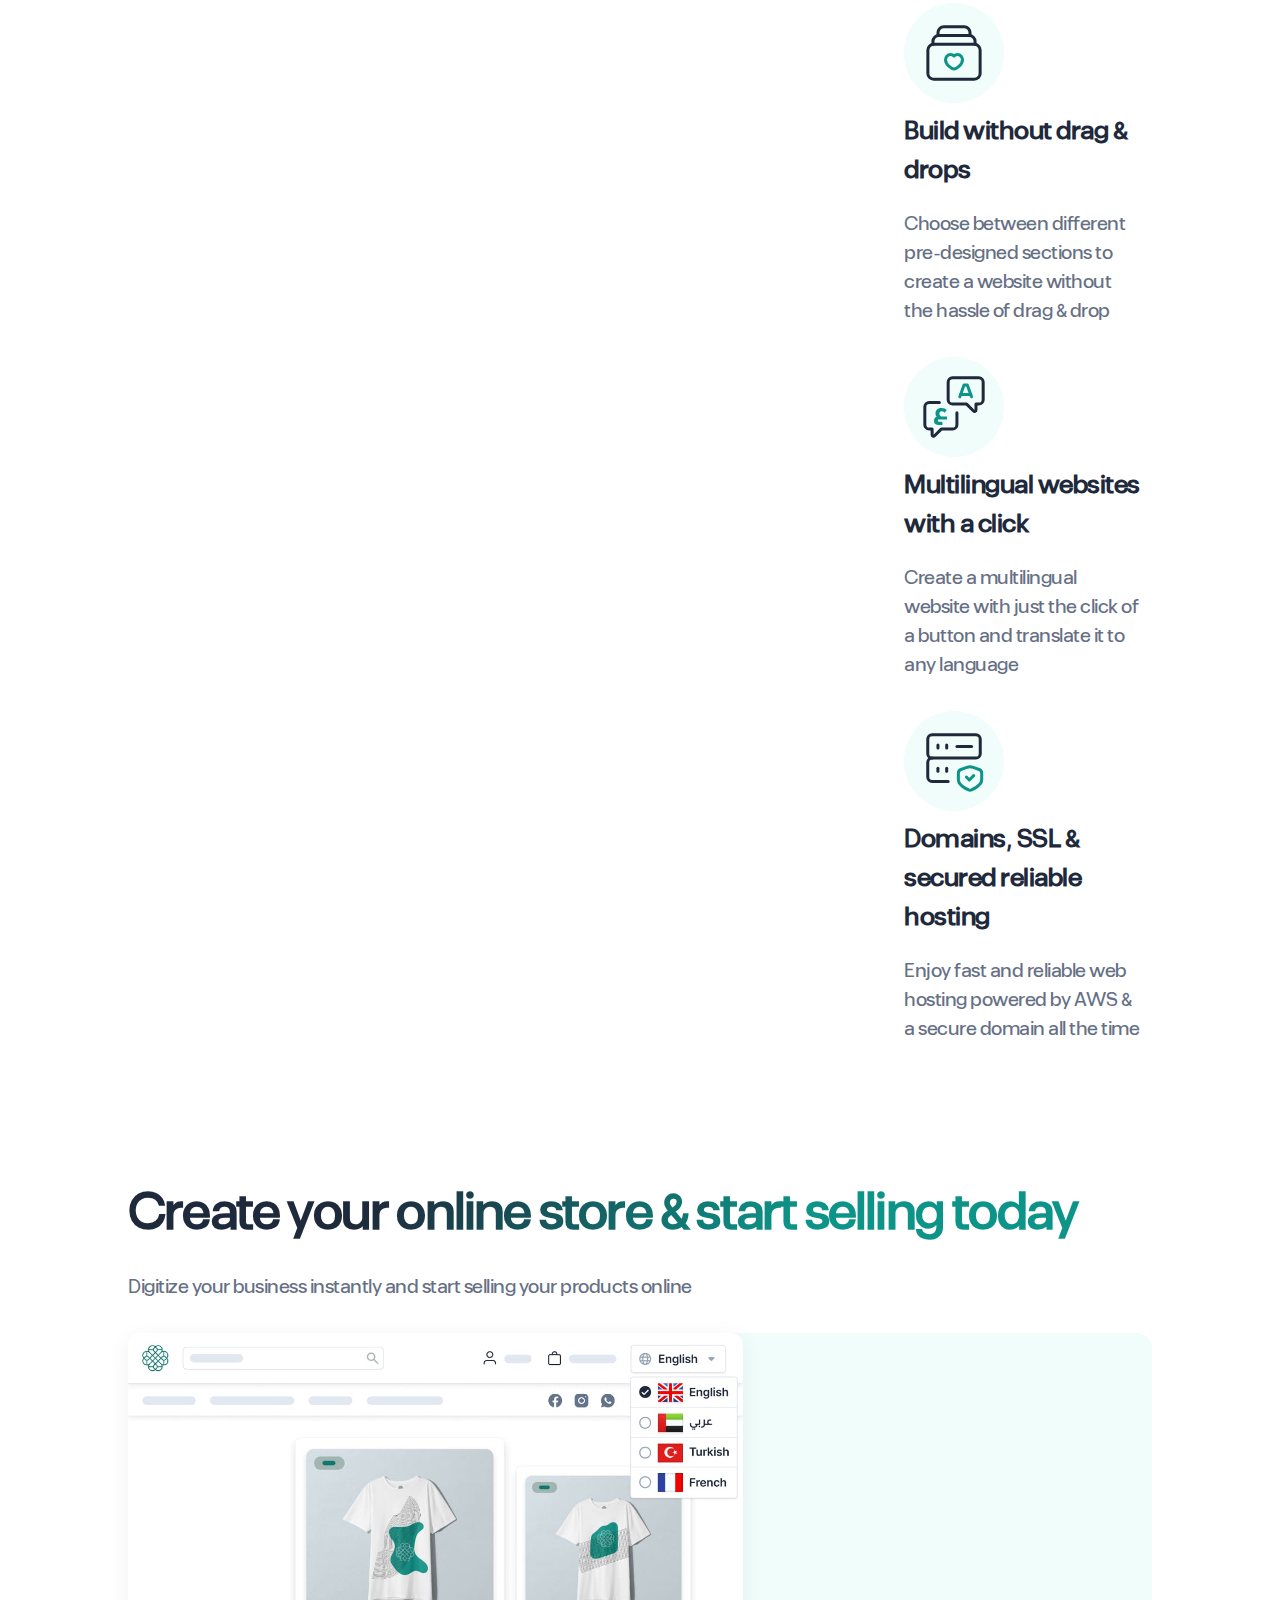
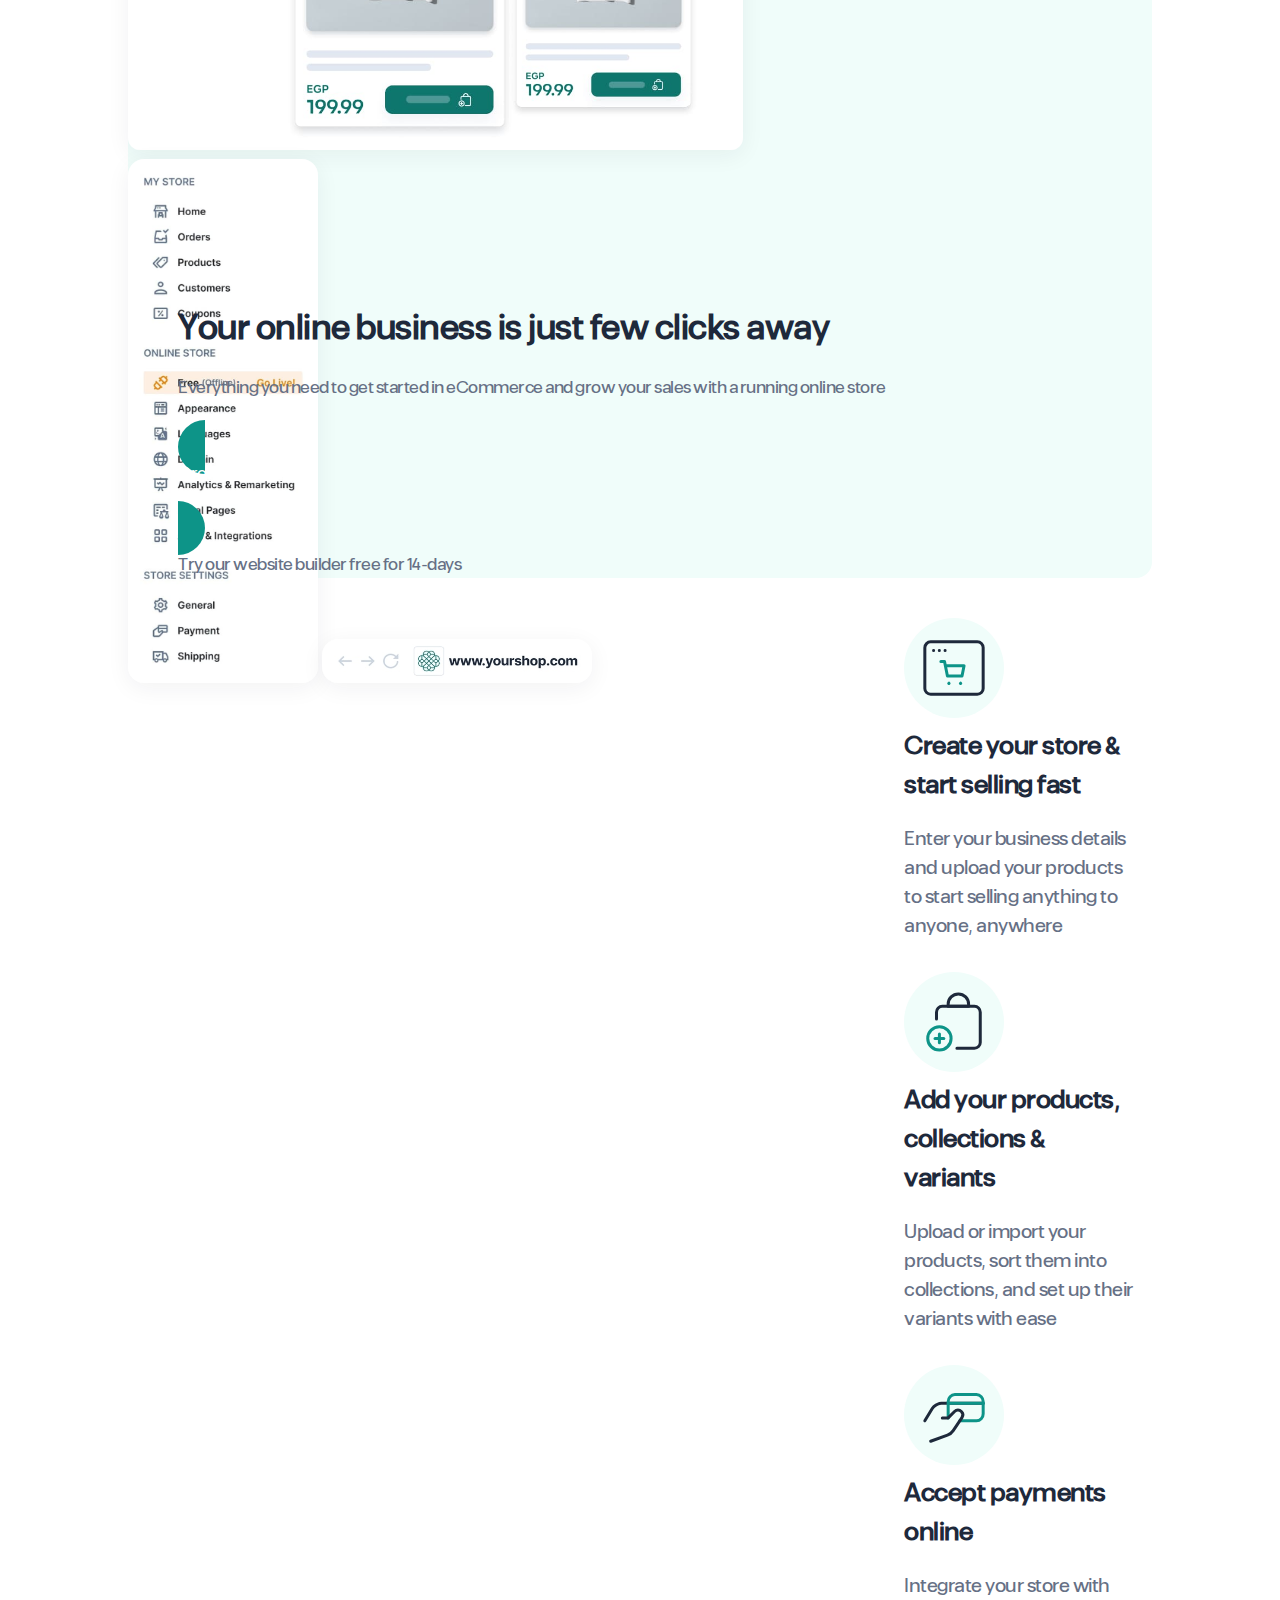
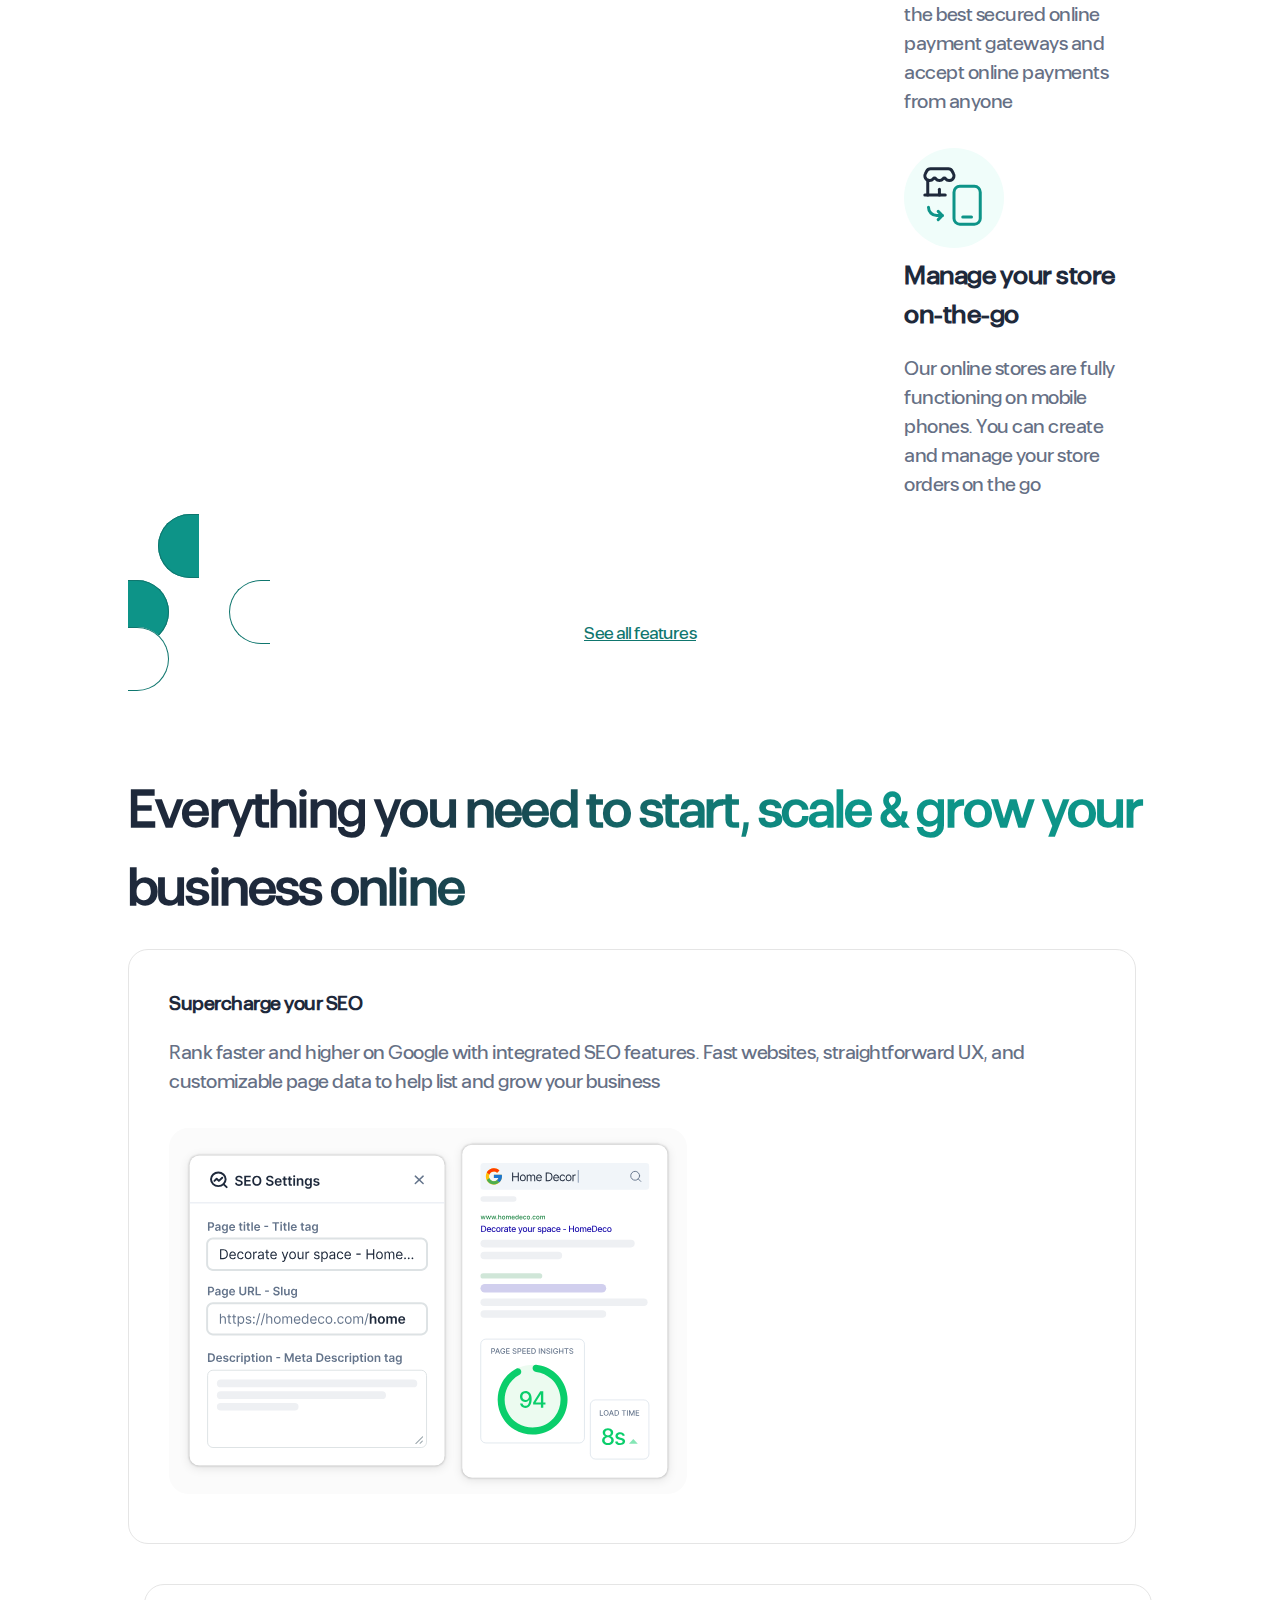
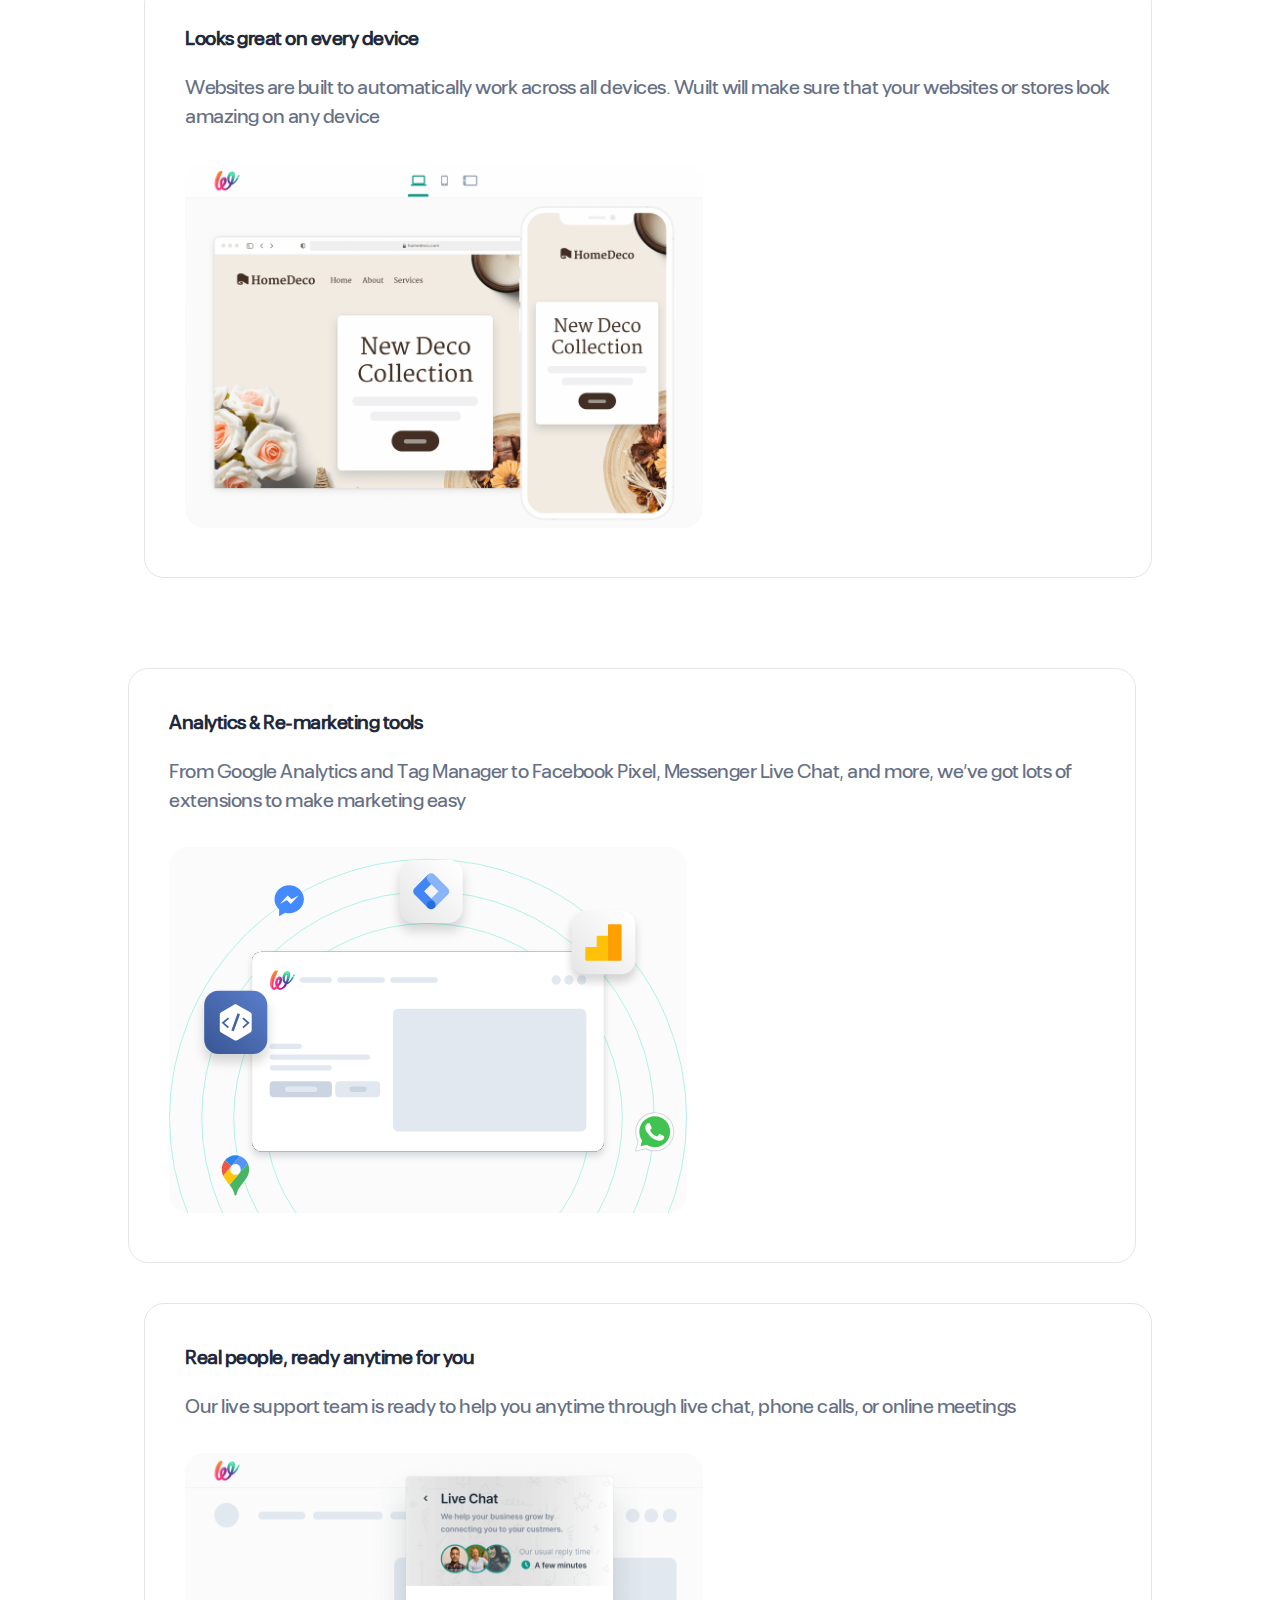
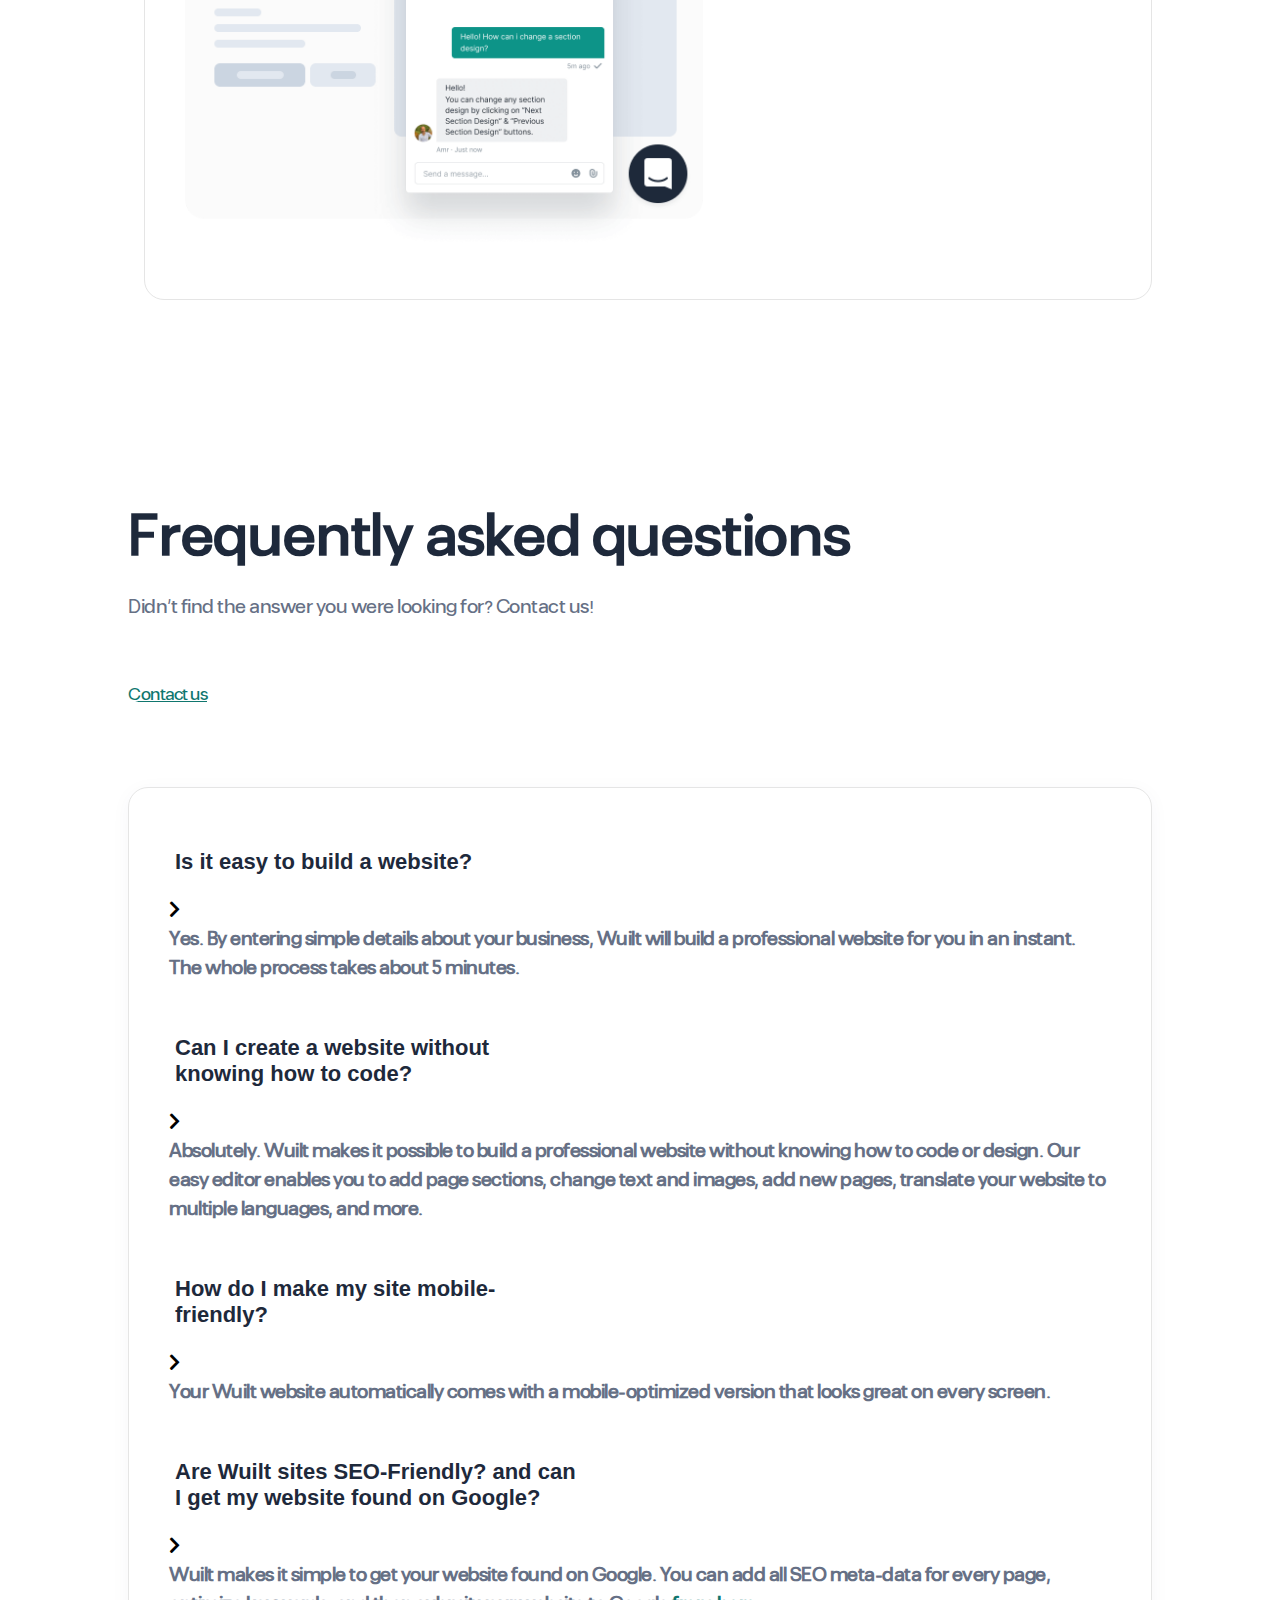
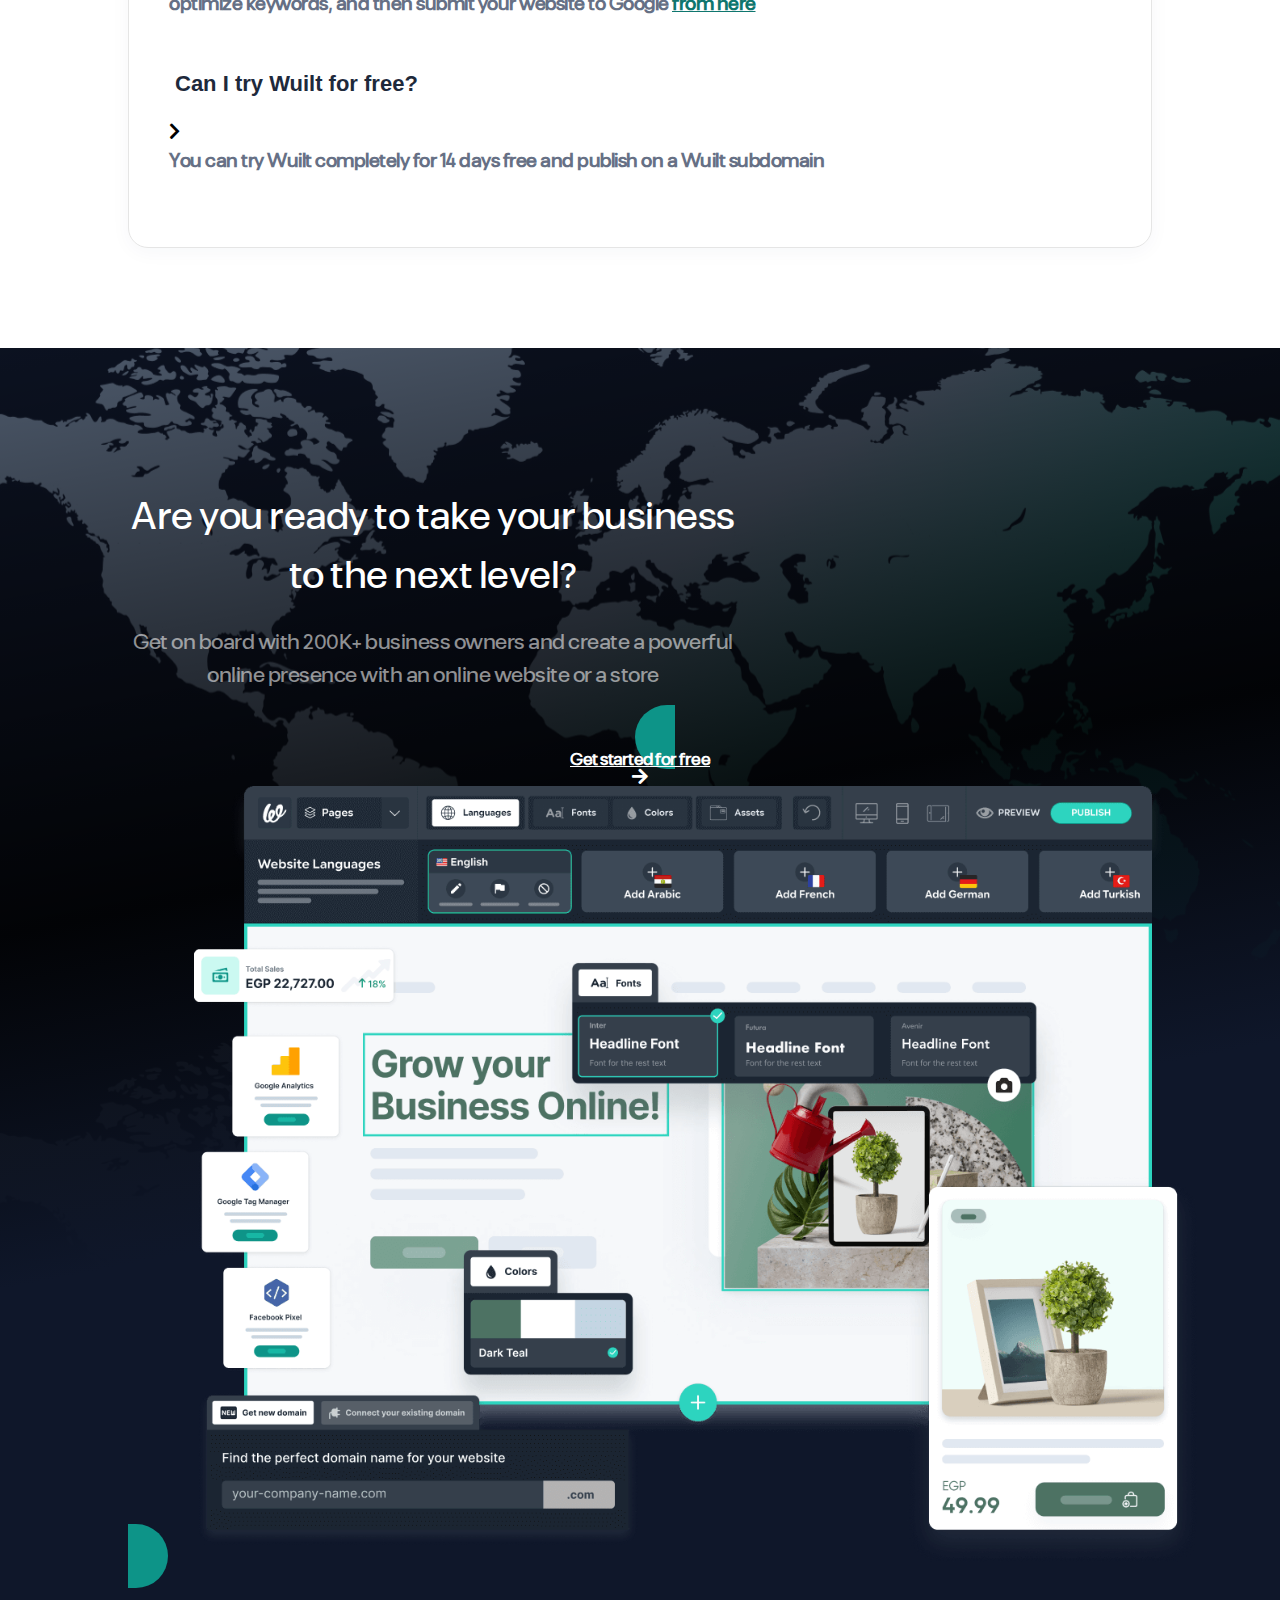
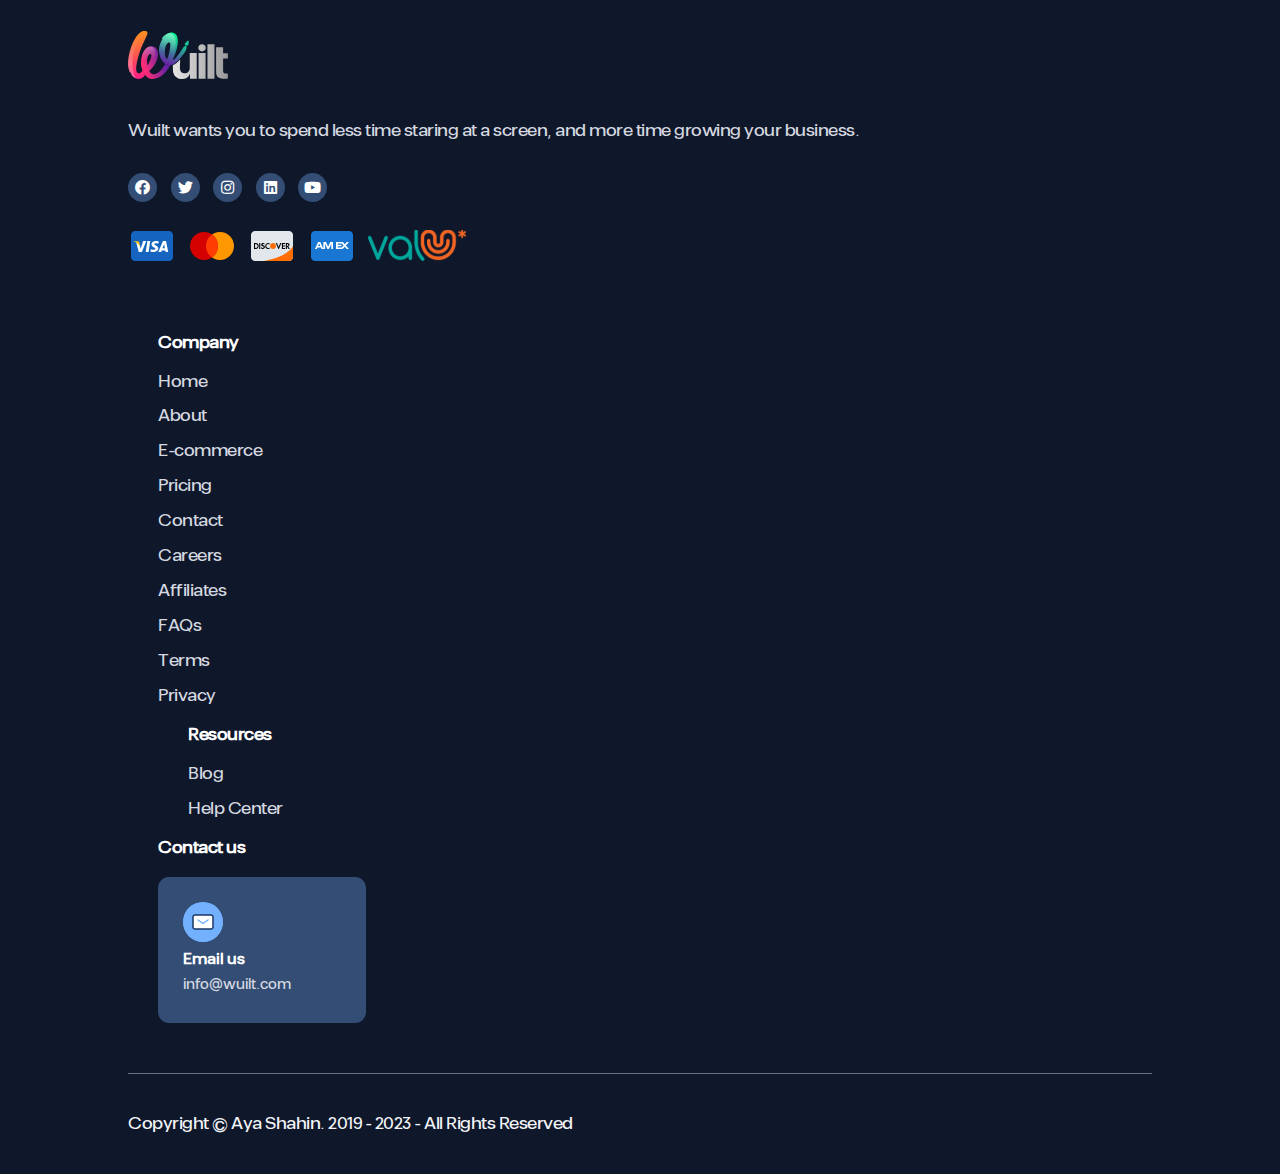
==== commit efa39d25: "commit" ====
--- a/index.html
+++ b/index.html
@@ -262,7 +262,7 @@
             <img class="position-absolute ecommerce2 up-down" src="./images/Wuilt E-commerce 2-p-500.jpeg"
               alt="online website 2" width="190" height="524">
             <img class="position-absolute ecommerce3 up-down" src="./images/Wuilt E-commerce 3-p-500.jpeg"
-              alt="online website 3" width="270" height="44">
+              alt="online website 3">
           </div>
           <div class="right d-flex flex-column justify-content-center  align-items-start">
             <h2>Your online business is just few clicks away</h2>
@@ -559,7 +559,7 @@
                 <ul class="list1">
                   <li>Blog</li>
                   <li>Help Center </li>
-                  <li>#Made_with_Wuilt</li>
+                  <!-- <li>#Made_with_Wuilt</li> -->
                 </ul>
               </div>
             </div>
--- a/css/style.css
+++ b/css/style.css
@@ -549,6 +549,16 @@
     height: auto;
   }
 }
+@media only screen and (min-width: 992px) {
+  .description .desc-content {
+    flex-direction: row;
+    flex-wrap: nowrap;
+  }
+  .description .left-content .csr img {
+    width: 422px;
+    height: 23px;
+  }
+}
 
 /* Medium devices (landscape tablets, 768px and up) */
 @media only screen and (min-width: 768px) {
@@ -652,10 +662,12 @@
     height: 382px;
   }
   .create-website .down .web-img .instant1 {
-    width: 416px;
-    height: 282px;
+    /* width: 416px;
+    height: 282px; */
+    width: 100%;
+    height: auto;
     top: -32px;
-    left: -20px;
+    left: -5px;
   }
   .create-website .down .web-img .instant2 {
     width: 128px;
@@ -664,10 +676,12 @@
     left: -24px;
   }
   .create-website .down .web-img .instant3 {
-    width: 182px;
-    height: 30px;
-    left: 202px;
-    bottom: 168px;
+    /* width: 182px;
+    height: 30px; */
+    width: 50%;
+    height: auto;
+    left: 132px;
+    bottom: 219px;
   }
   .create-website .down .right h2 {
     font-size: 32px;
@@ -976,12 +990,12 @@
     top: -45px;
   }
   .on-business .down .web-img .ecommerce3 {
-    width: 182px;
-    height: 31px;
-    /* width: 100%;
-    height: auto; */
-    left: 175px;
-    bottom: 344px;
+    /* width: 182px;
+    height: 31px; */
+    width: 50%;
+    height: auto;
+    right: 40px;
+    bottom: 261px;
   }
 }
 @media only screen and (max-width: 600px), only screen and (min-width: 600px) {
@@ -1517,9 +1531,25 @@
   .foot-content .info {
     margin-left: 0px;
   }
+  footer .foot-content .list ul {
+    margin-right: 30px;
+  }
   .foot-content .info .email {
     width: 13rem;
     margin-bottom: 50px;
   }
 }
+@media only screen and (min-width: 992px) {
+  footer .foot-content {
+    flex-direction: row;
+    flex-wrap: nowrap;
+  }
+  footer .foot-content .list,
+  .foot-content .info {
+    margin-left: 30px;
+  }
+  footer .foot-content .list ul {
+    margin-right: 40px;
+  }
+}
 /* footer end */
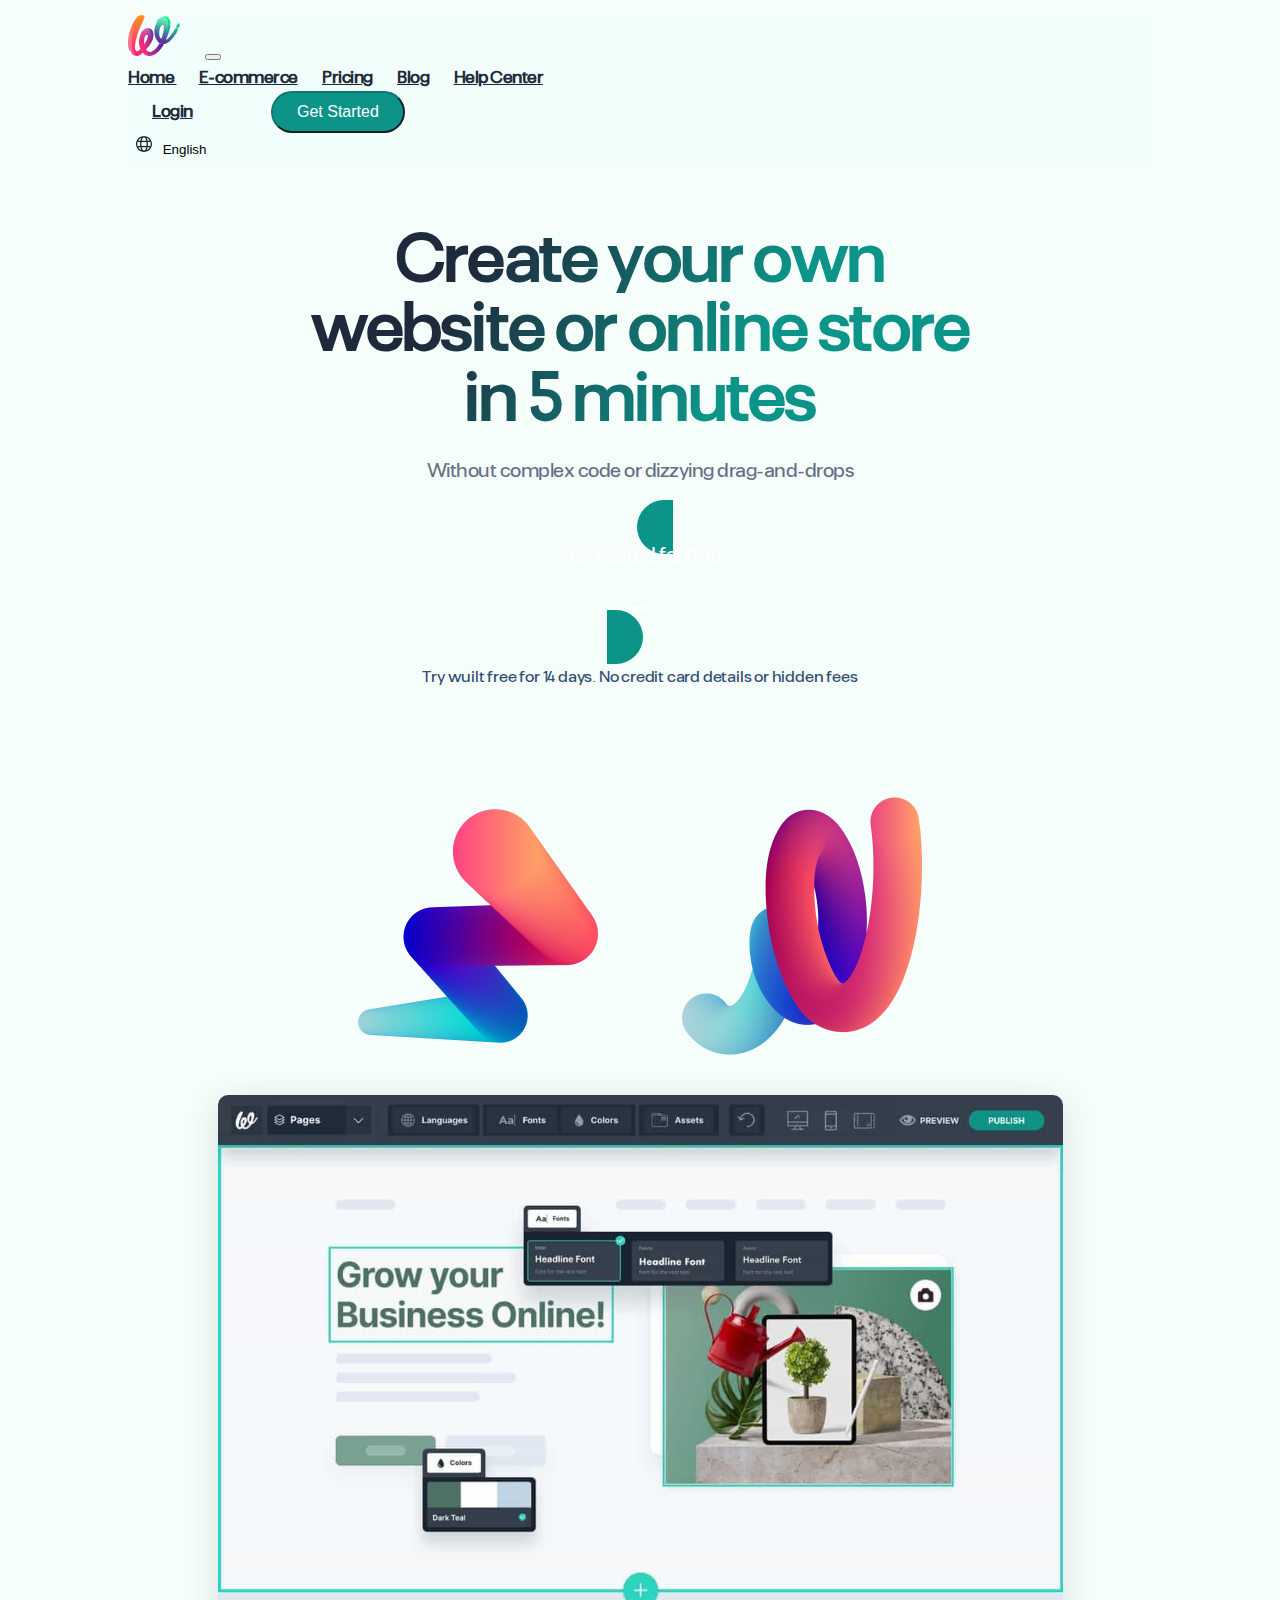
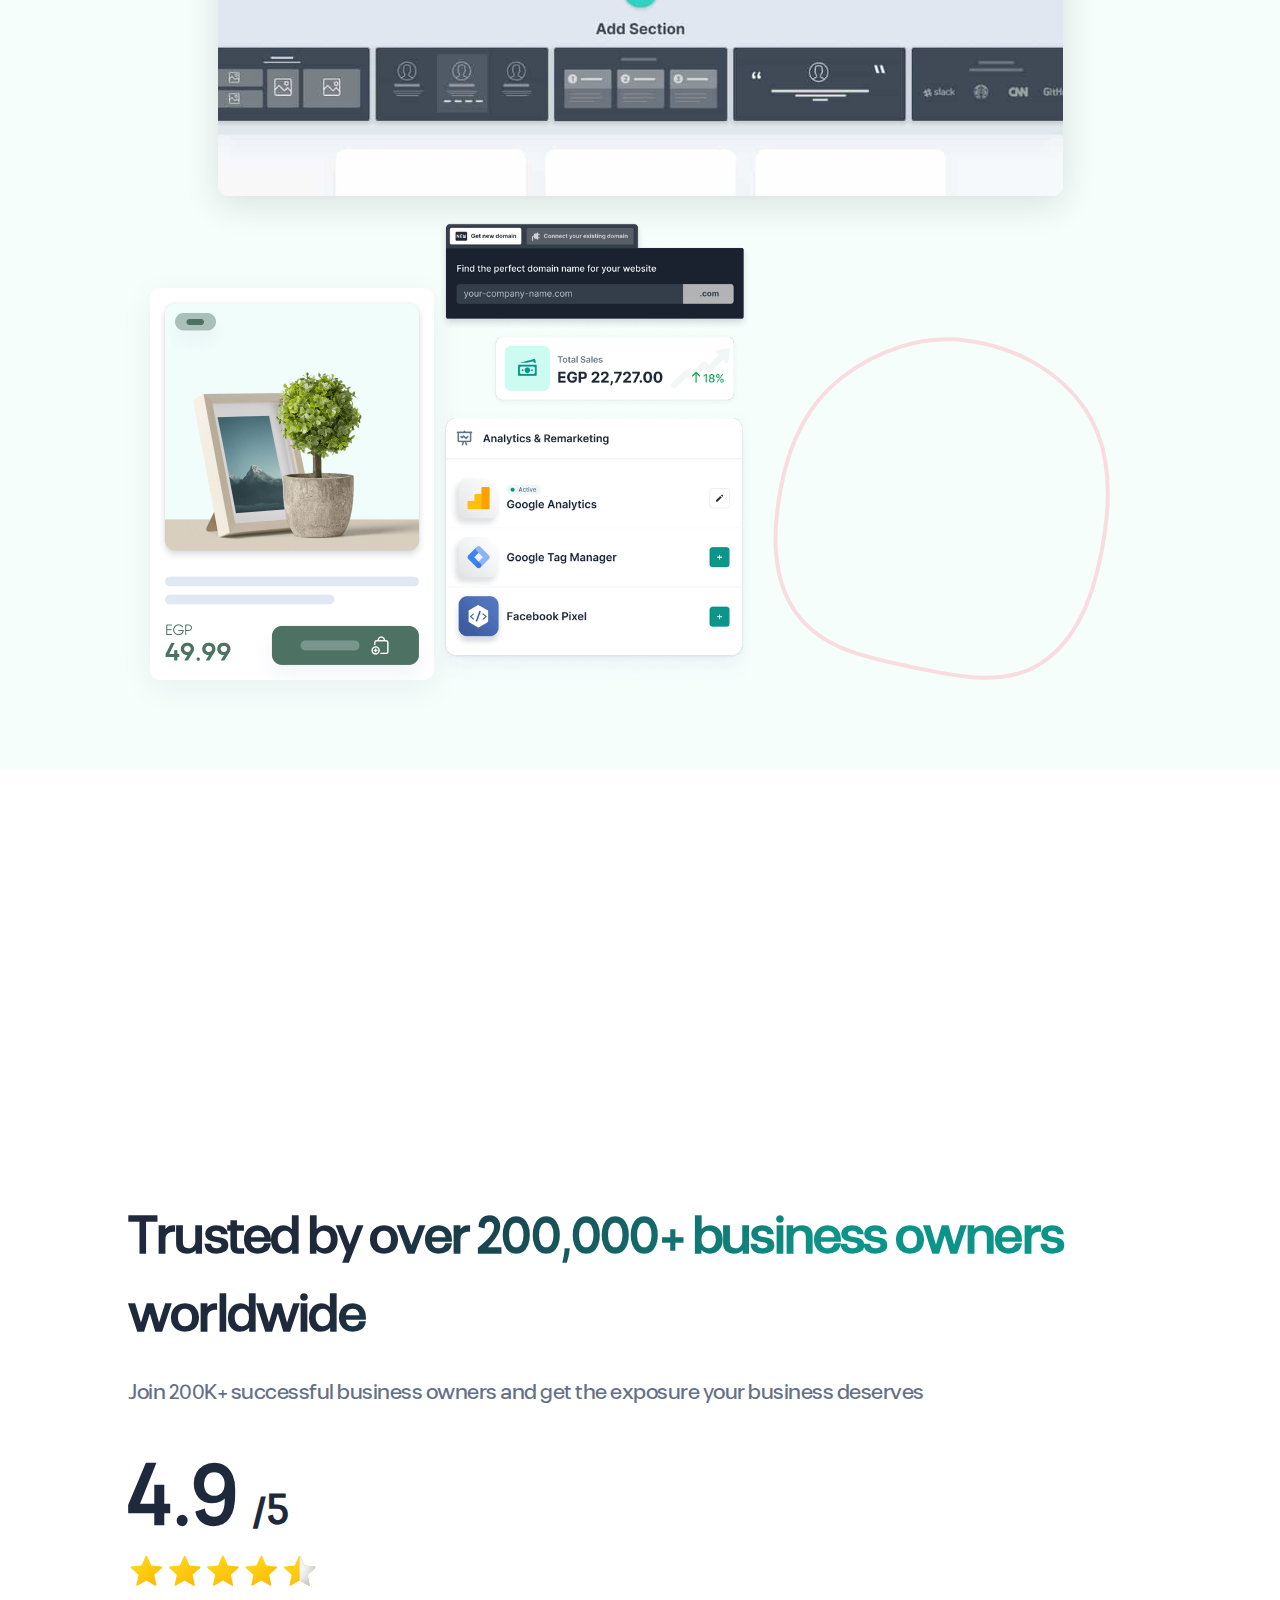
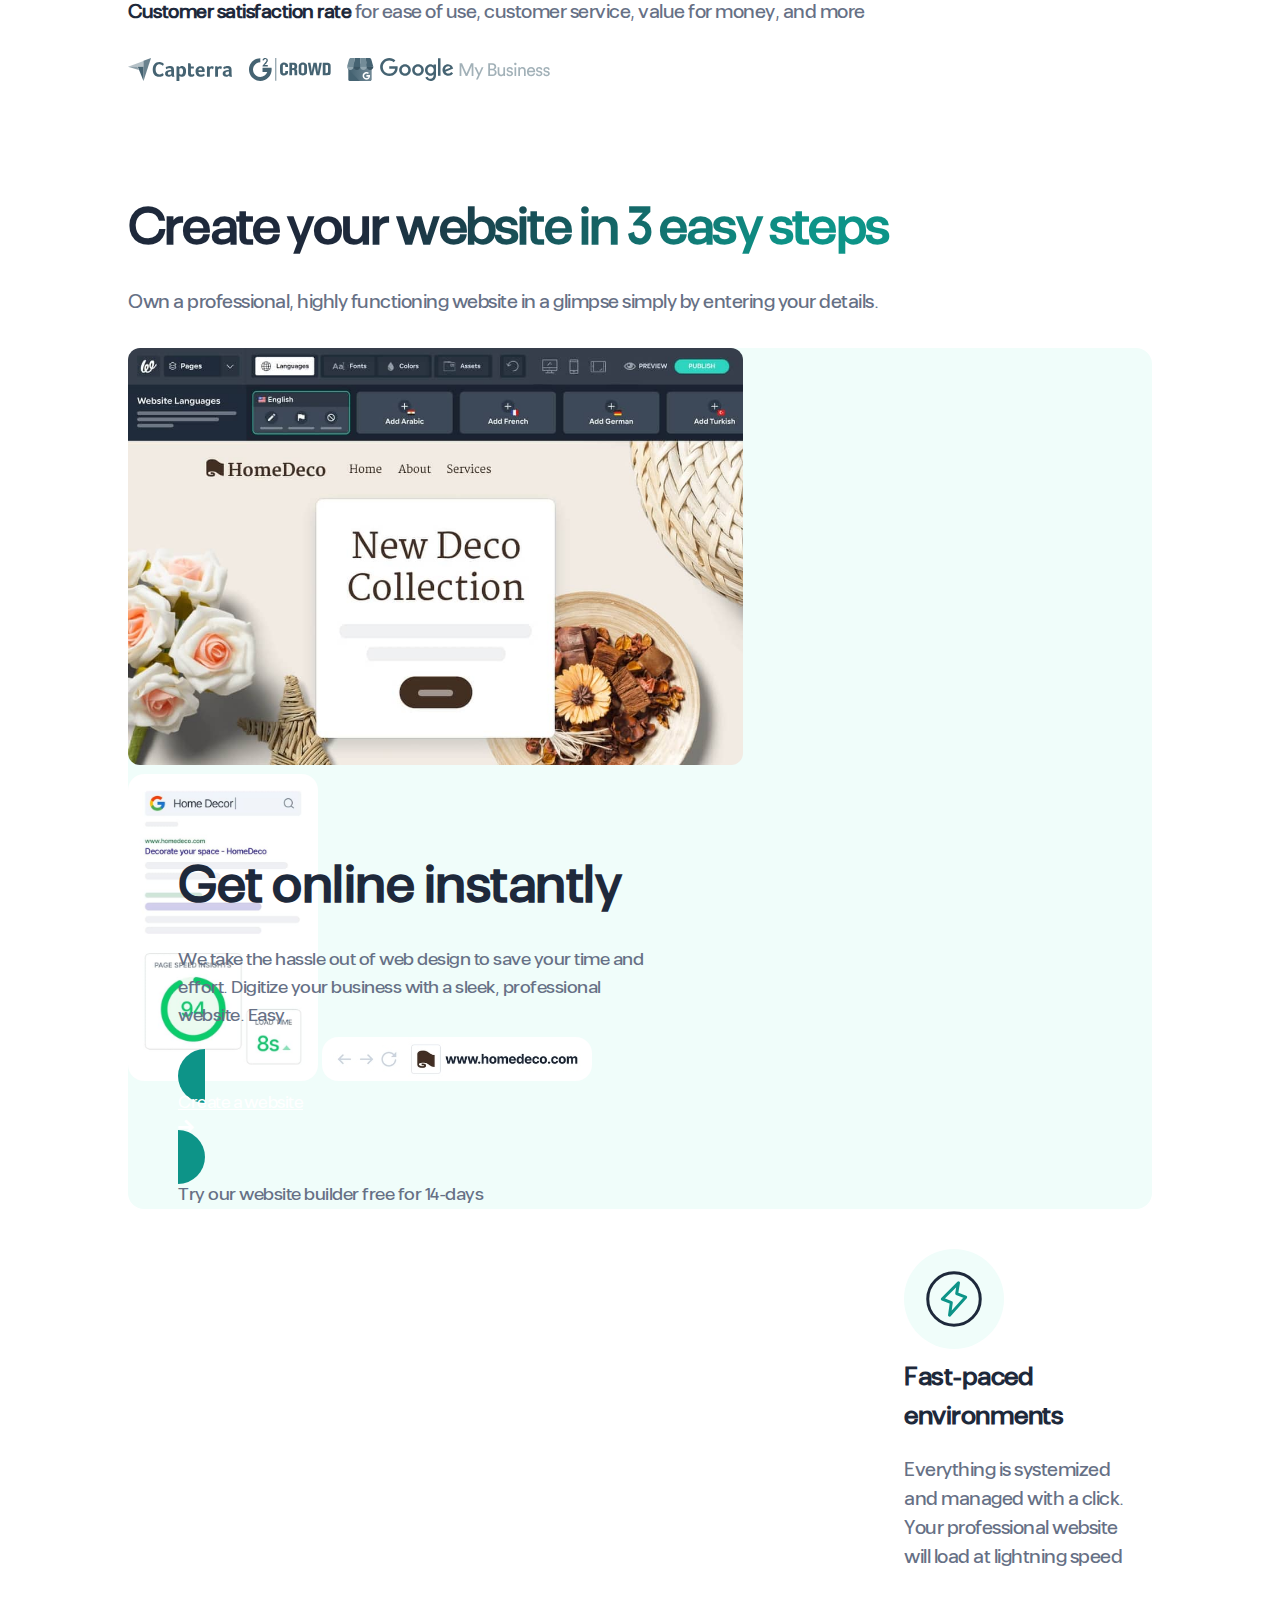
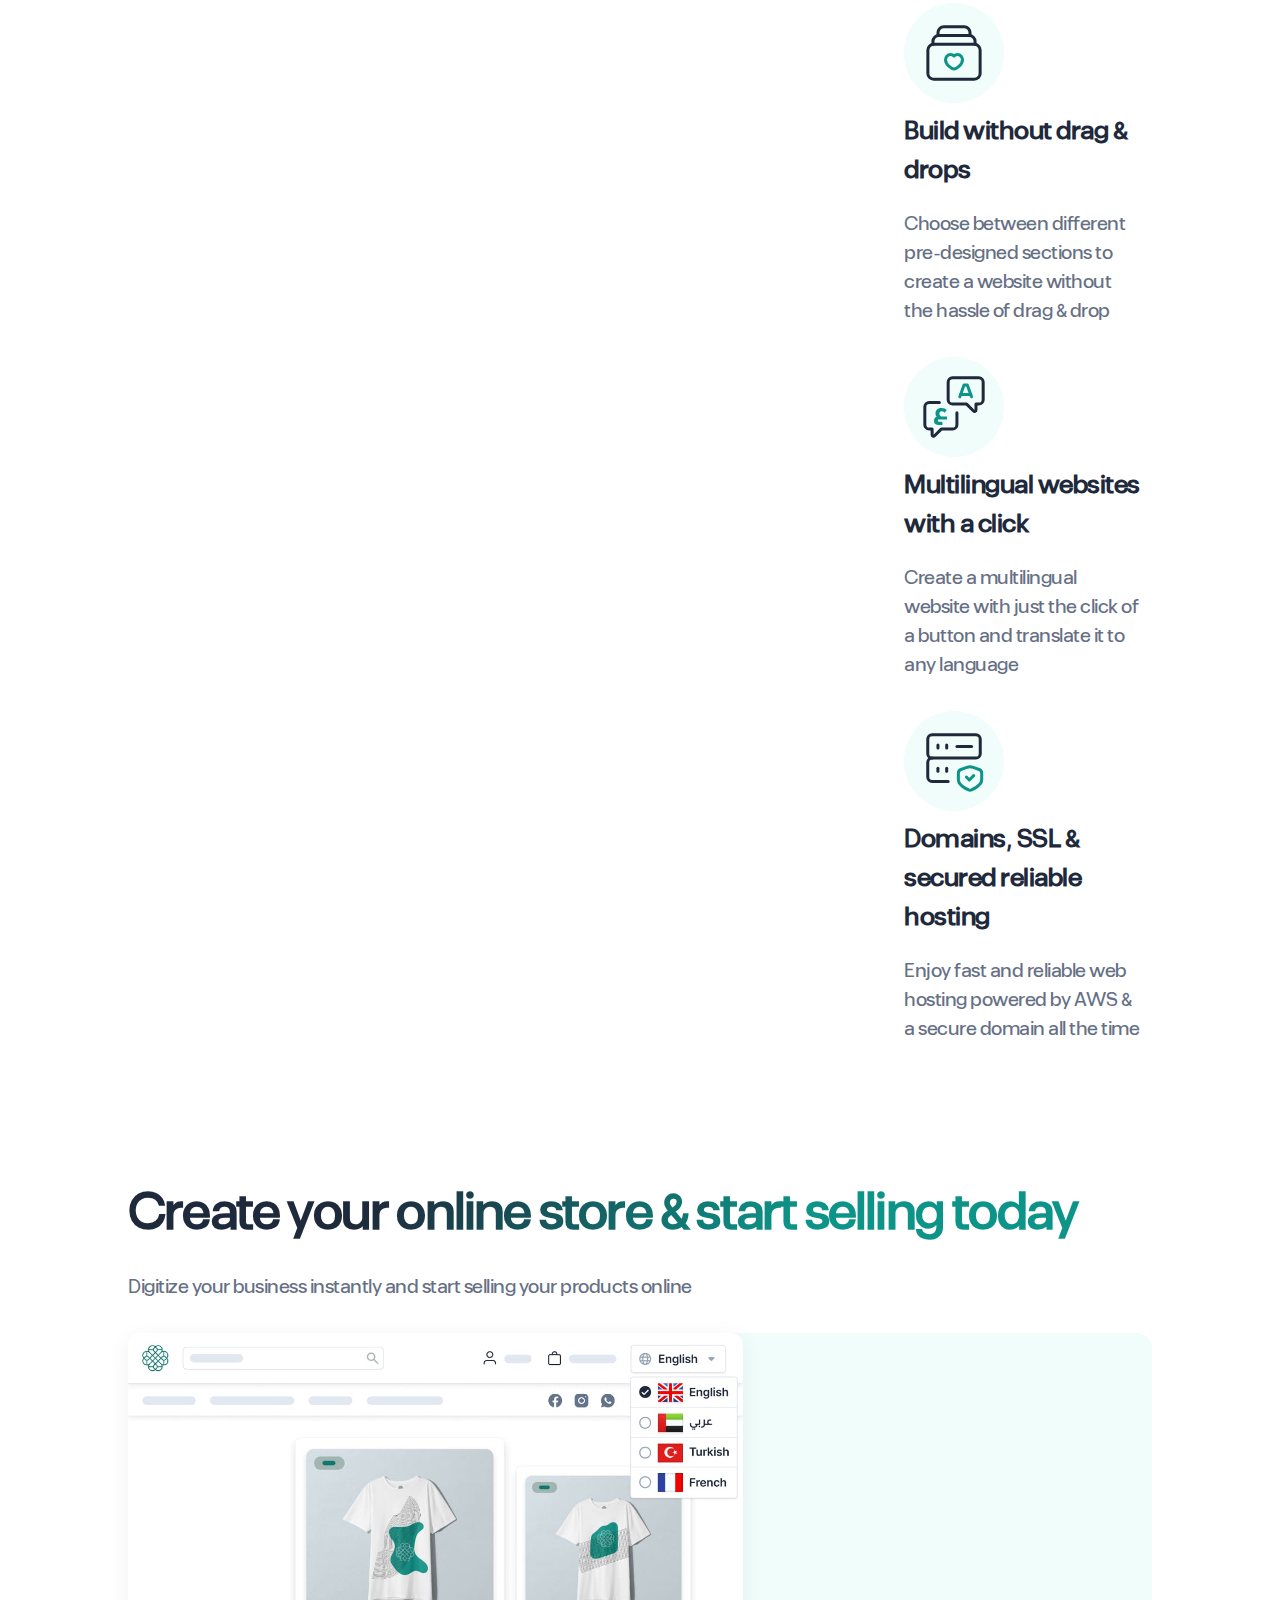
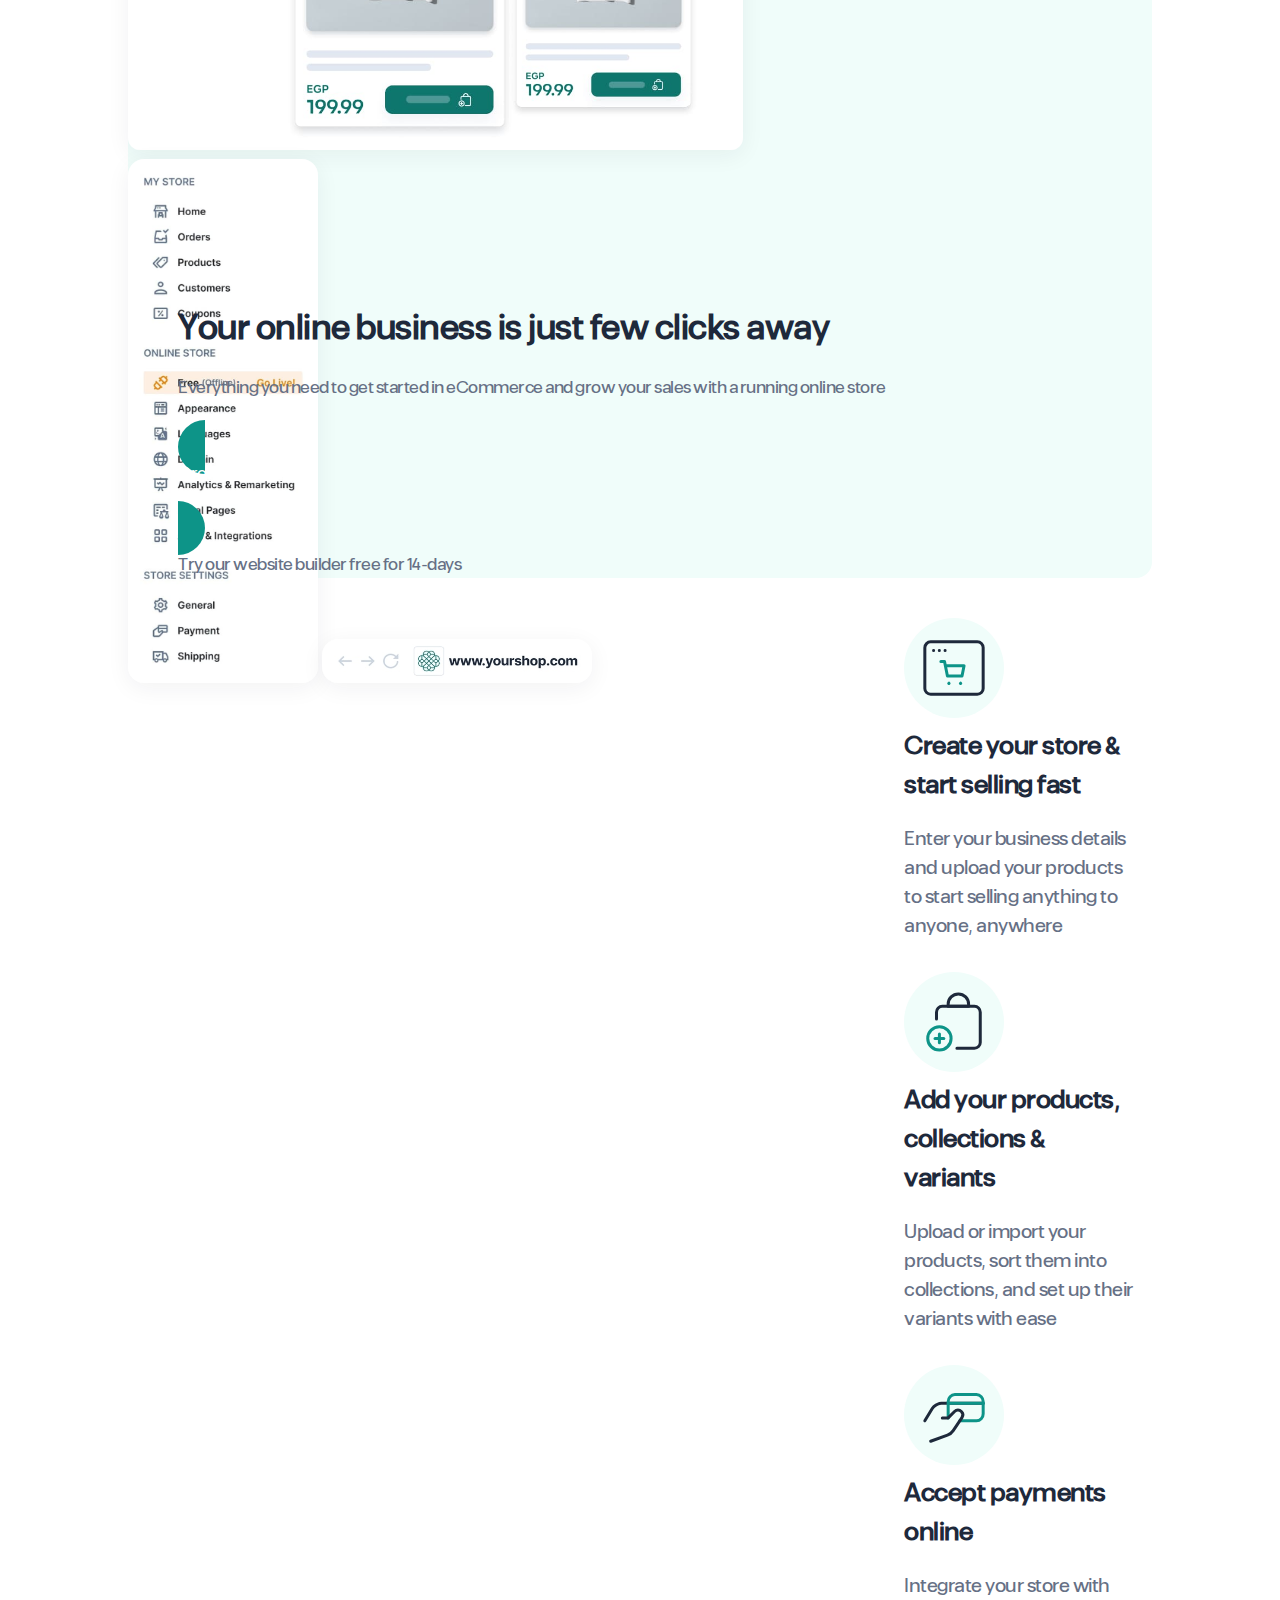
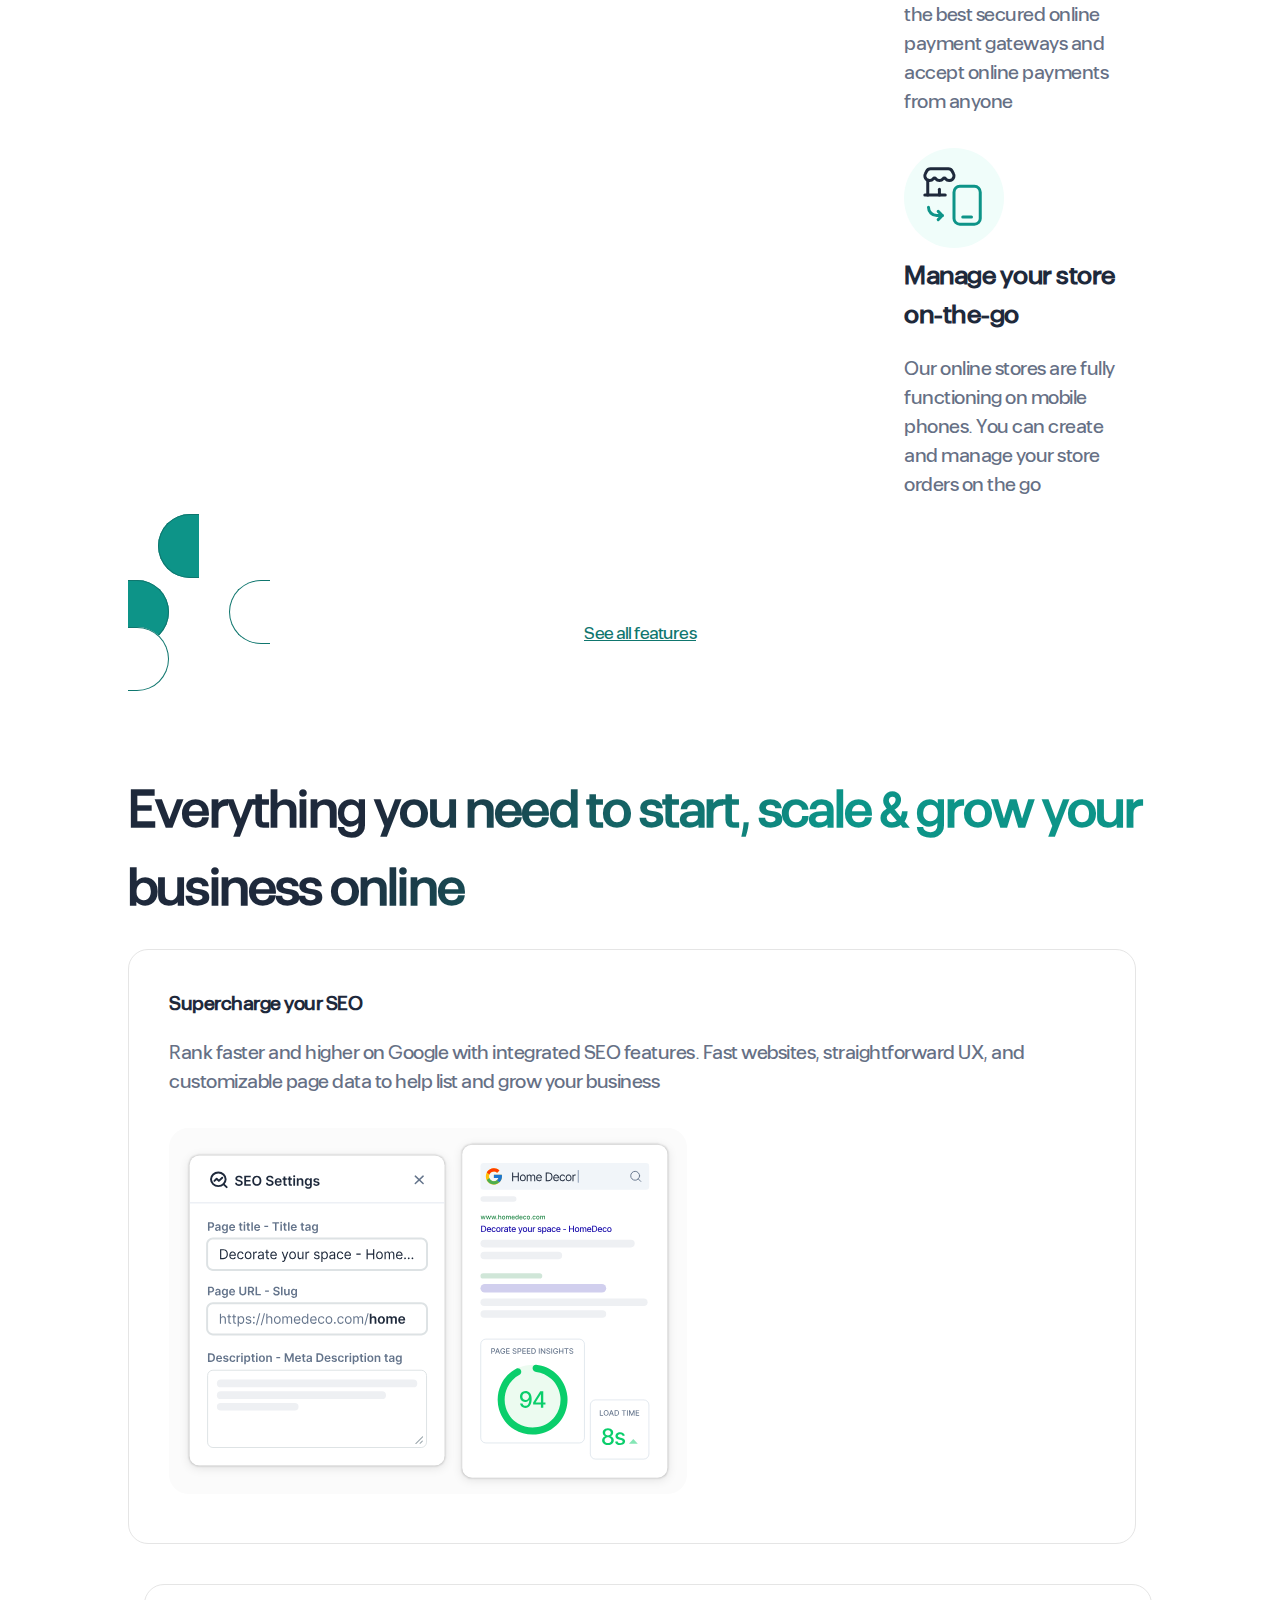
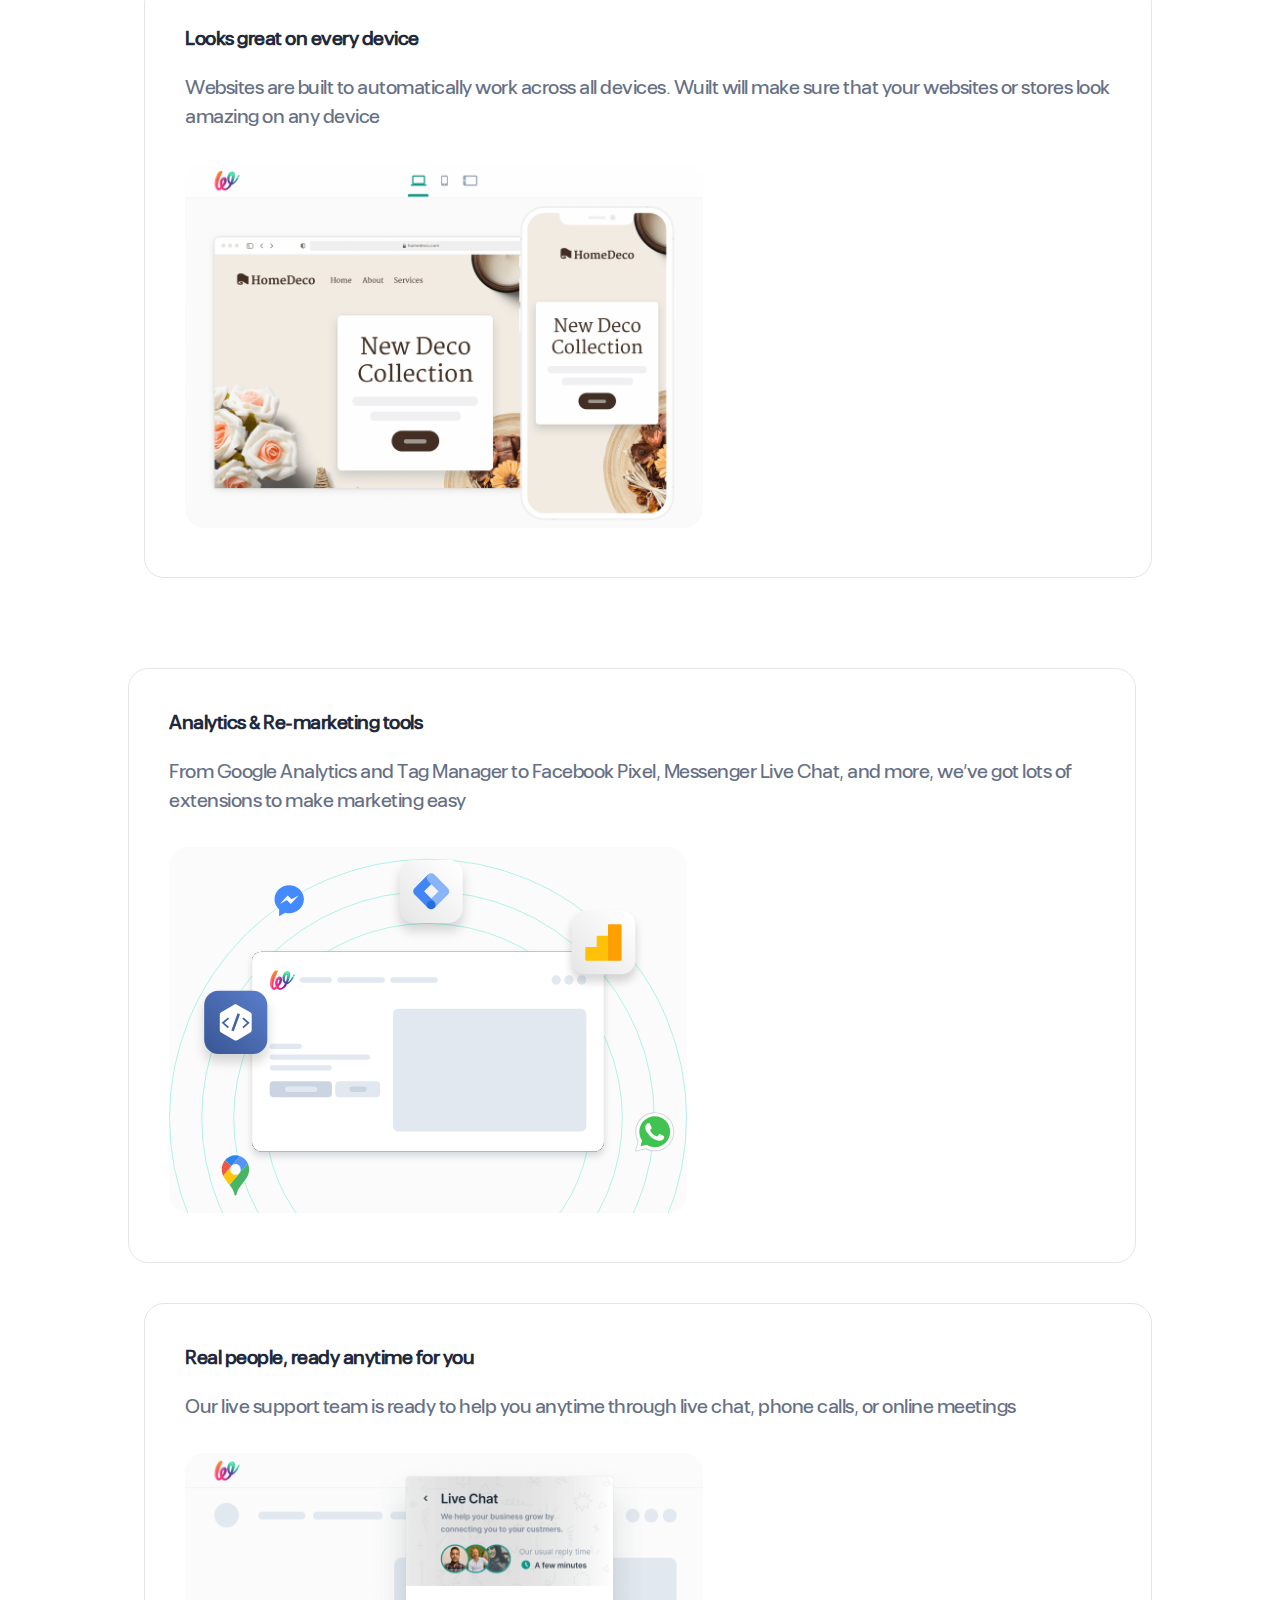
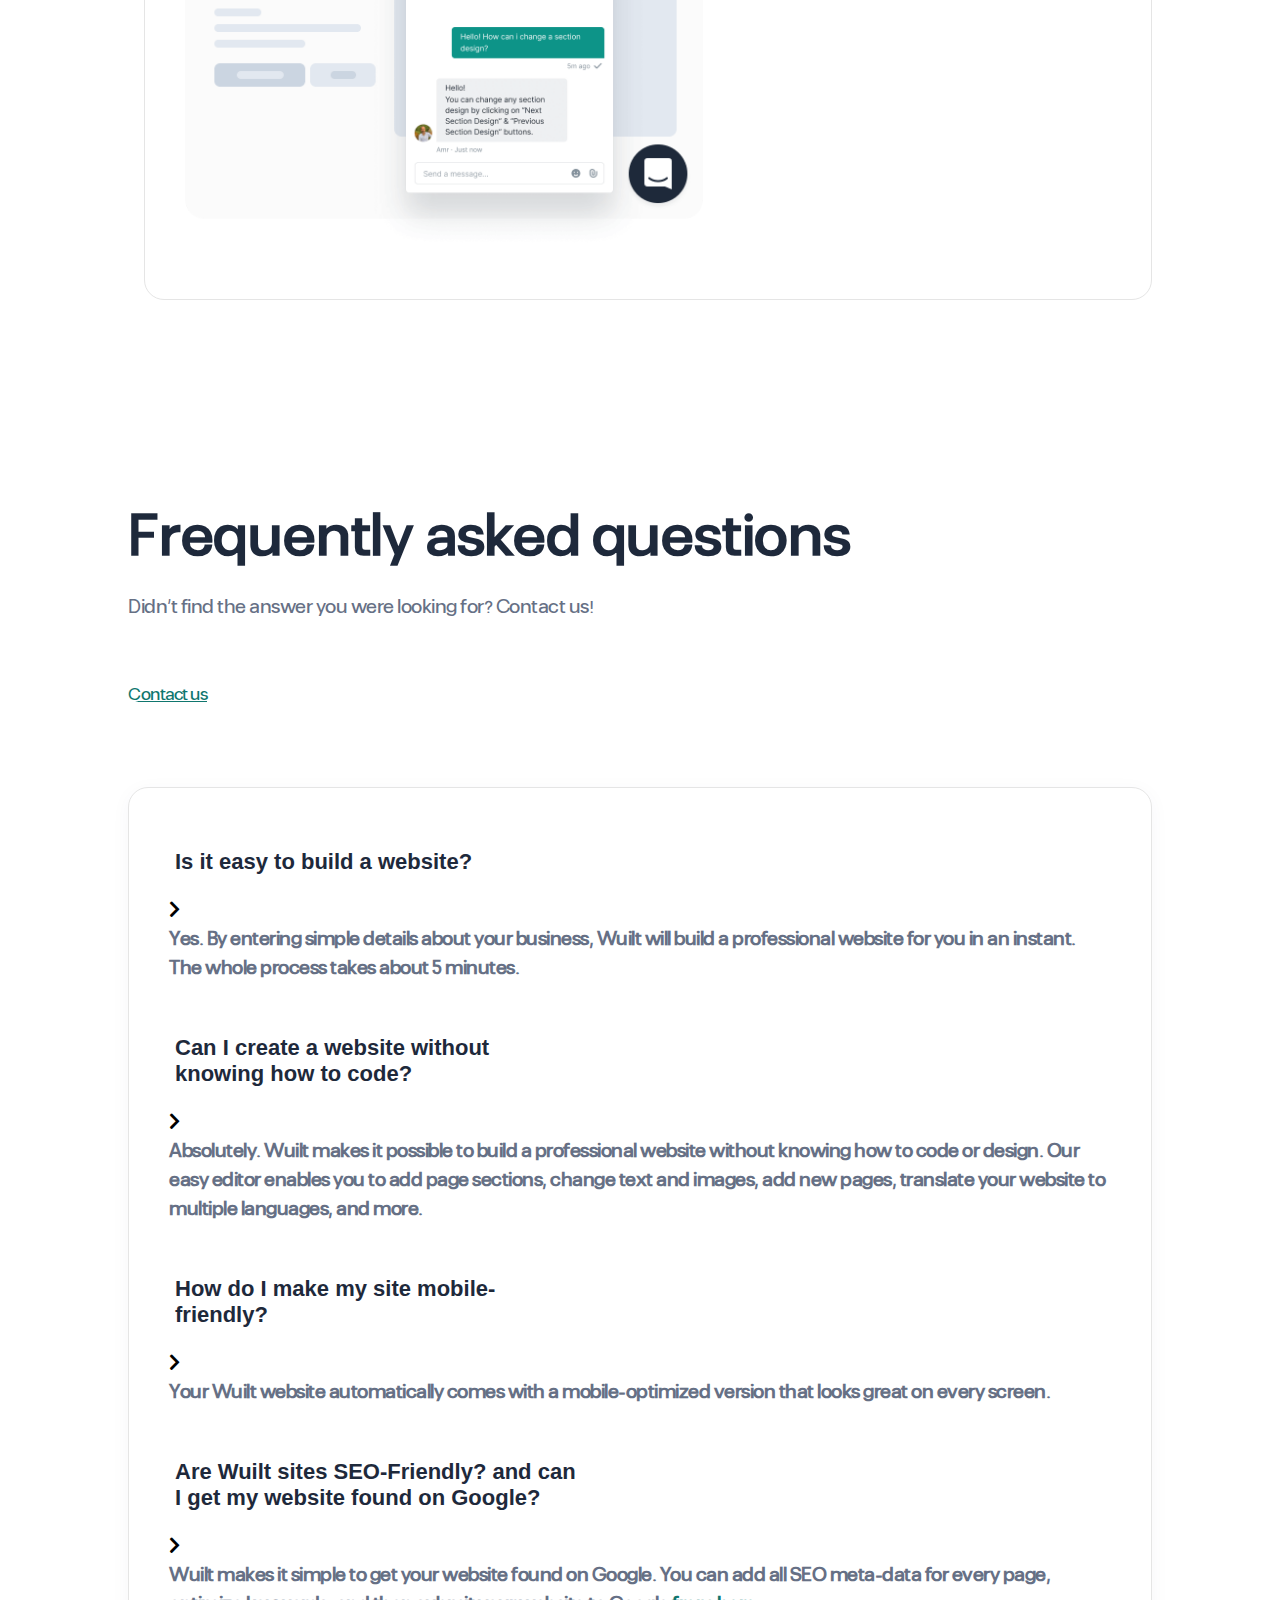
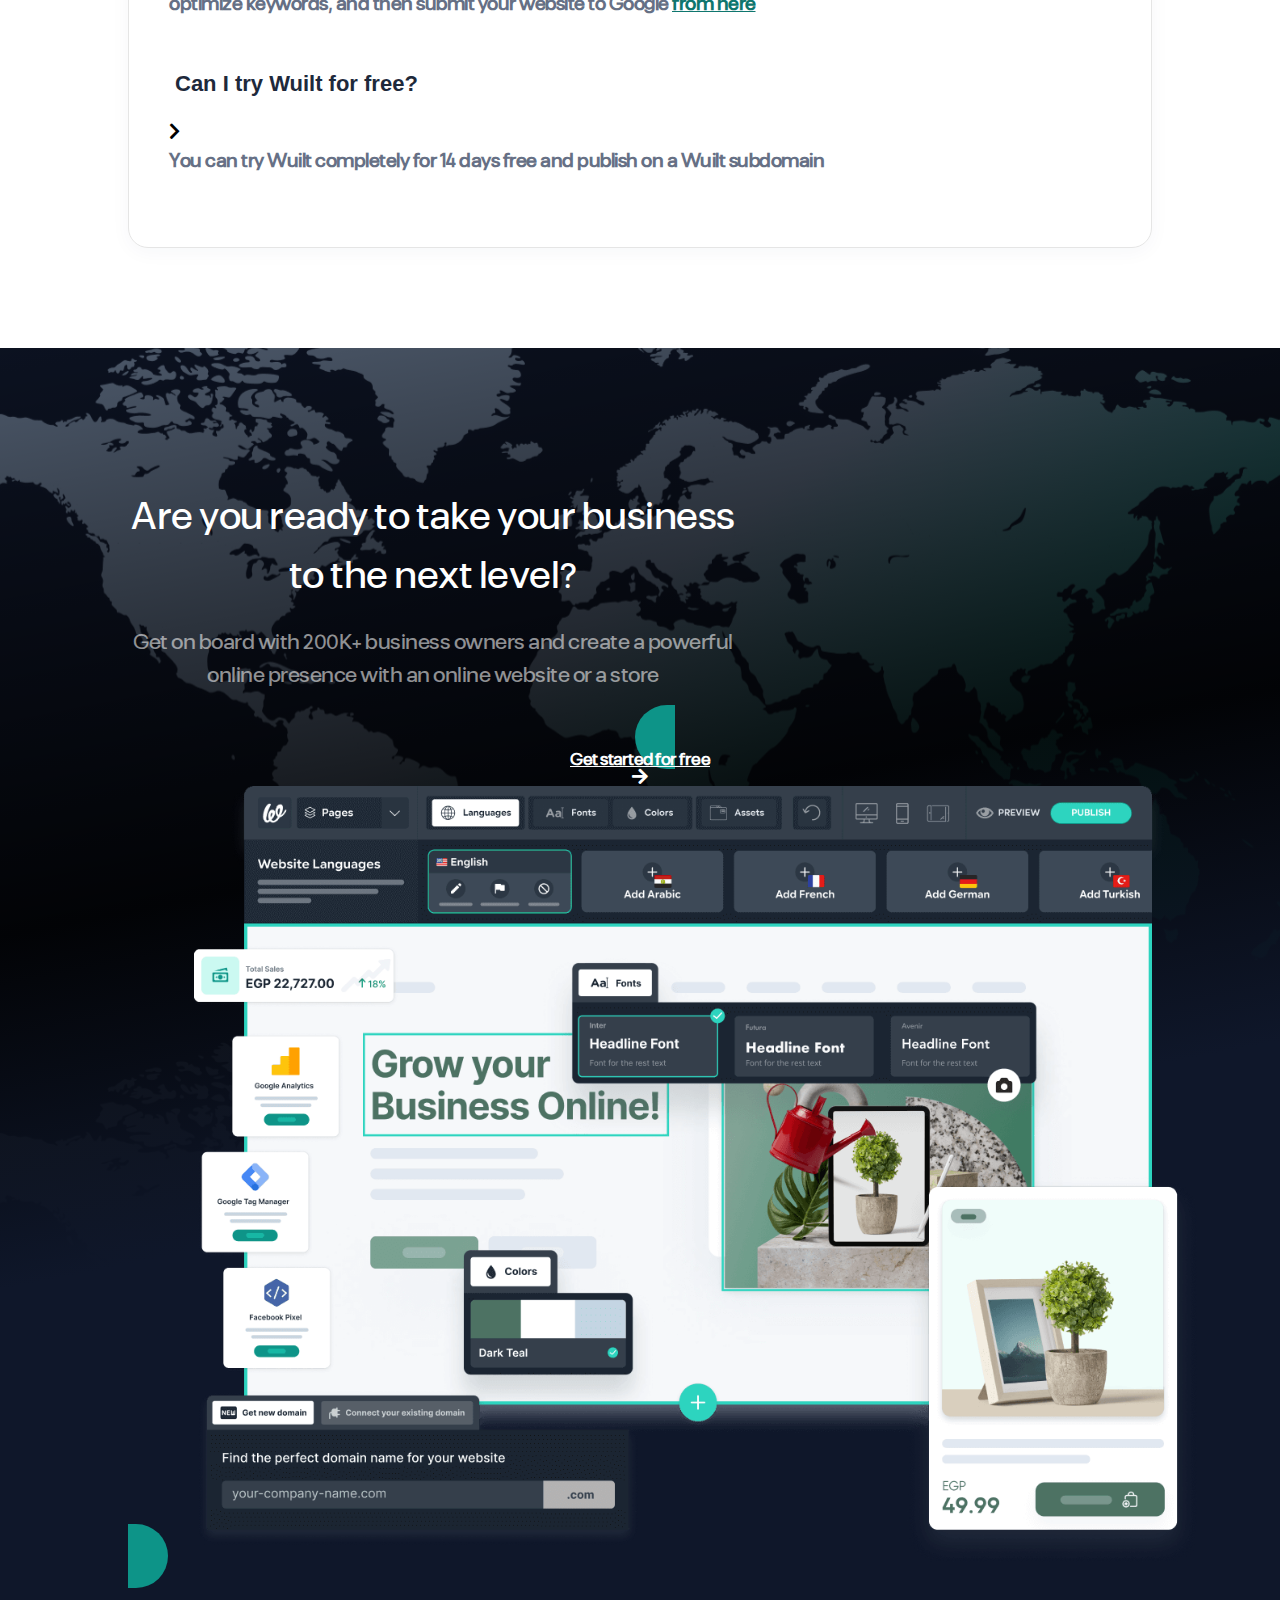
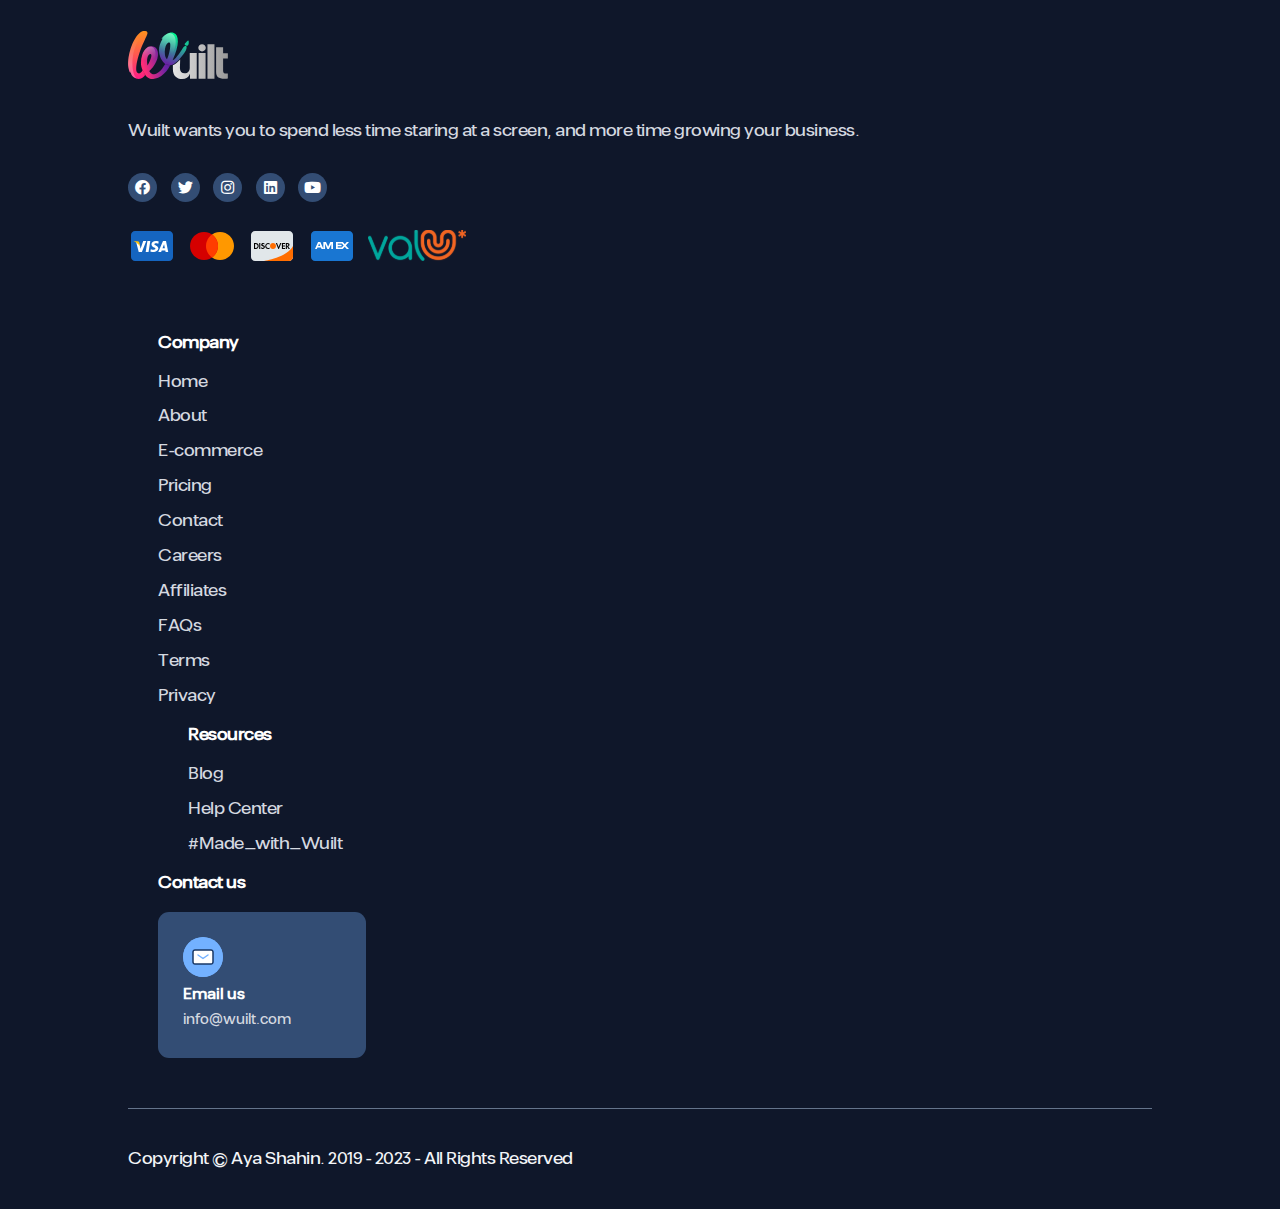
==== commit 411a26ad: "respon" ====
--- a/index.html
+++ b/index.html
@@ -559,7 +559,7 @@
                 <ul class="list1">
                   <li>Blog</li>
                   <li>Help Center </li>
-                  <!-- <li>#Made_with_Wuilt</li> -->
+                  <li>#Made_with_Wuilt</li>
                 </ul>
               </div>
             </div>
--- a/css/style.css
+++ b/css/style.css
@@ -1532,7 +1532,7 @@
     margin-left: 0px;
   }
   footer .foot-content .list ul {
-    margin-right: 30px;
+    margin-right: 20px;
   }
   .foot-content .info .email {
     width: 13rem;
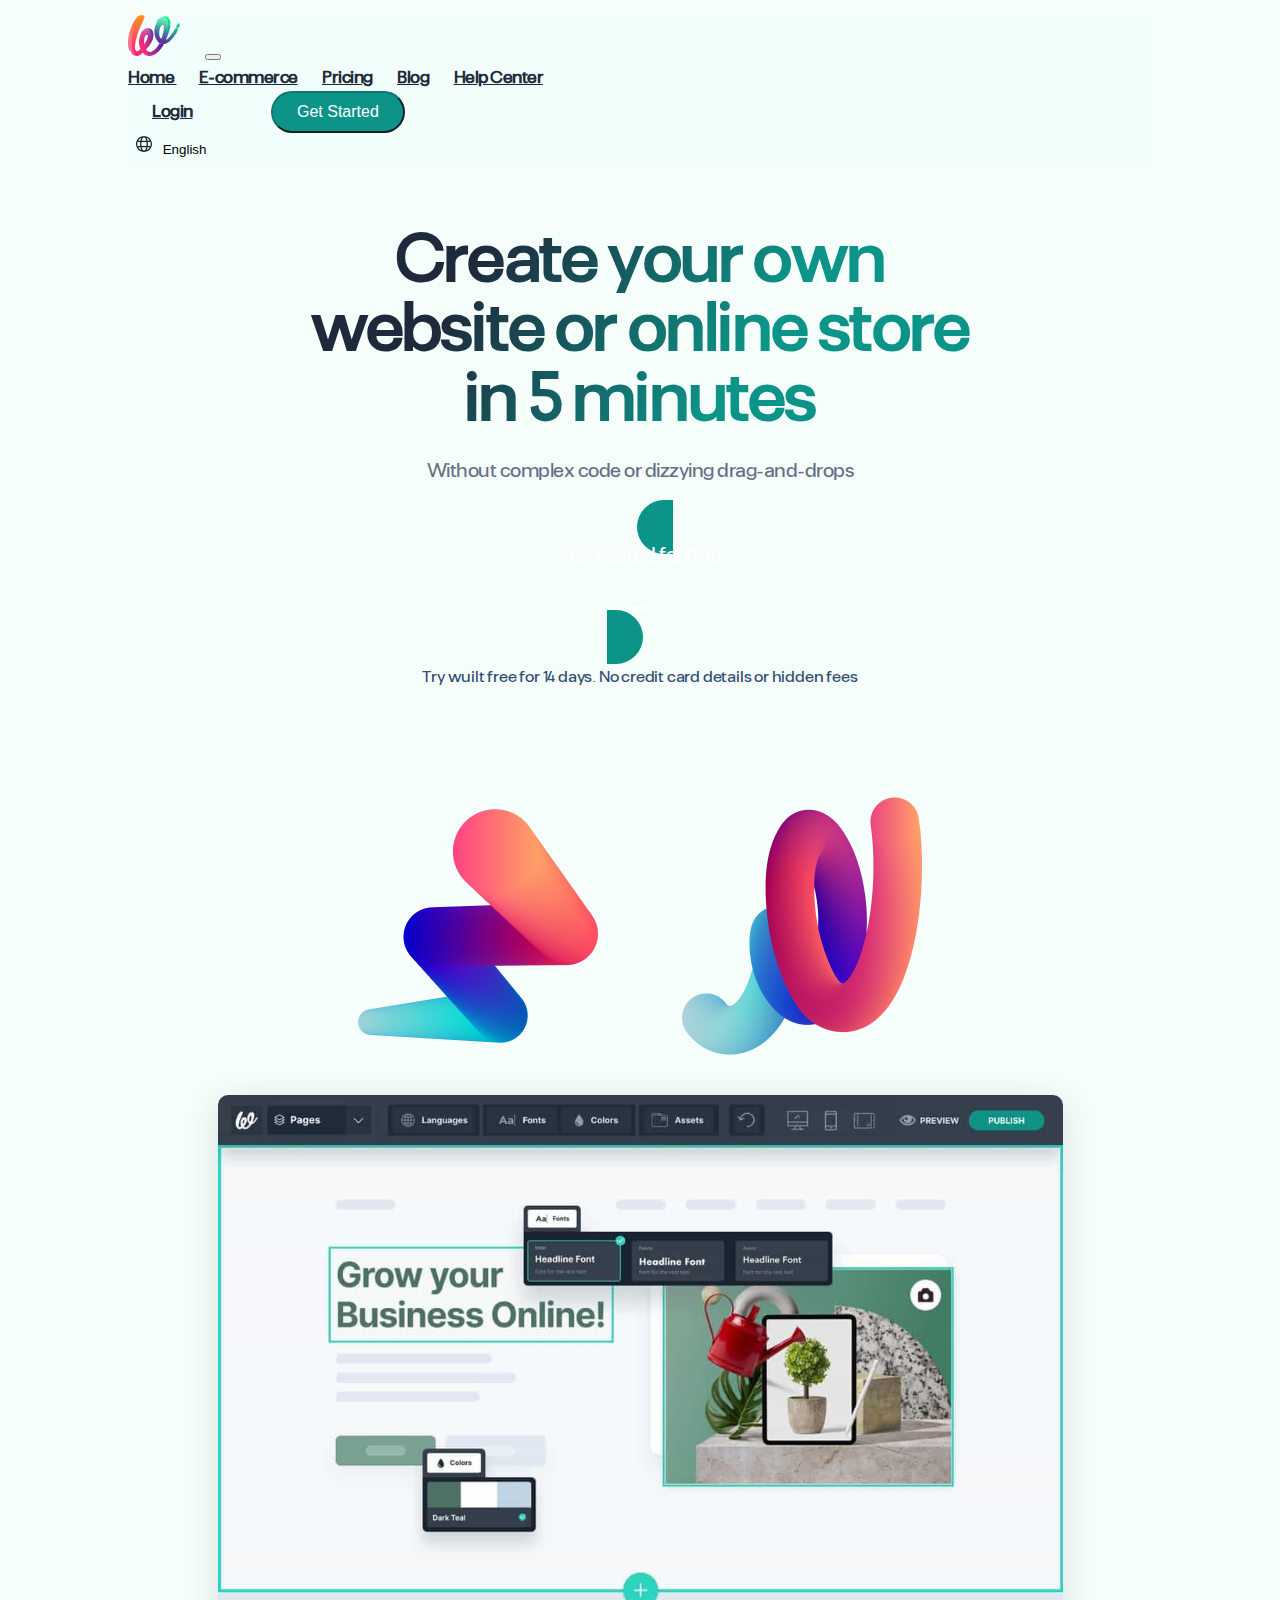
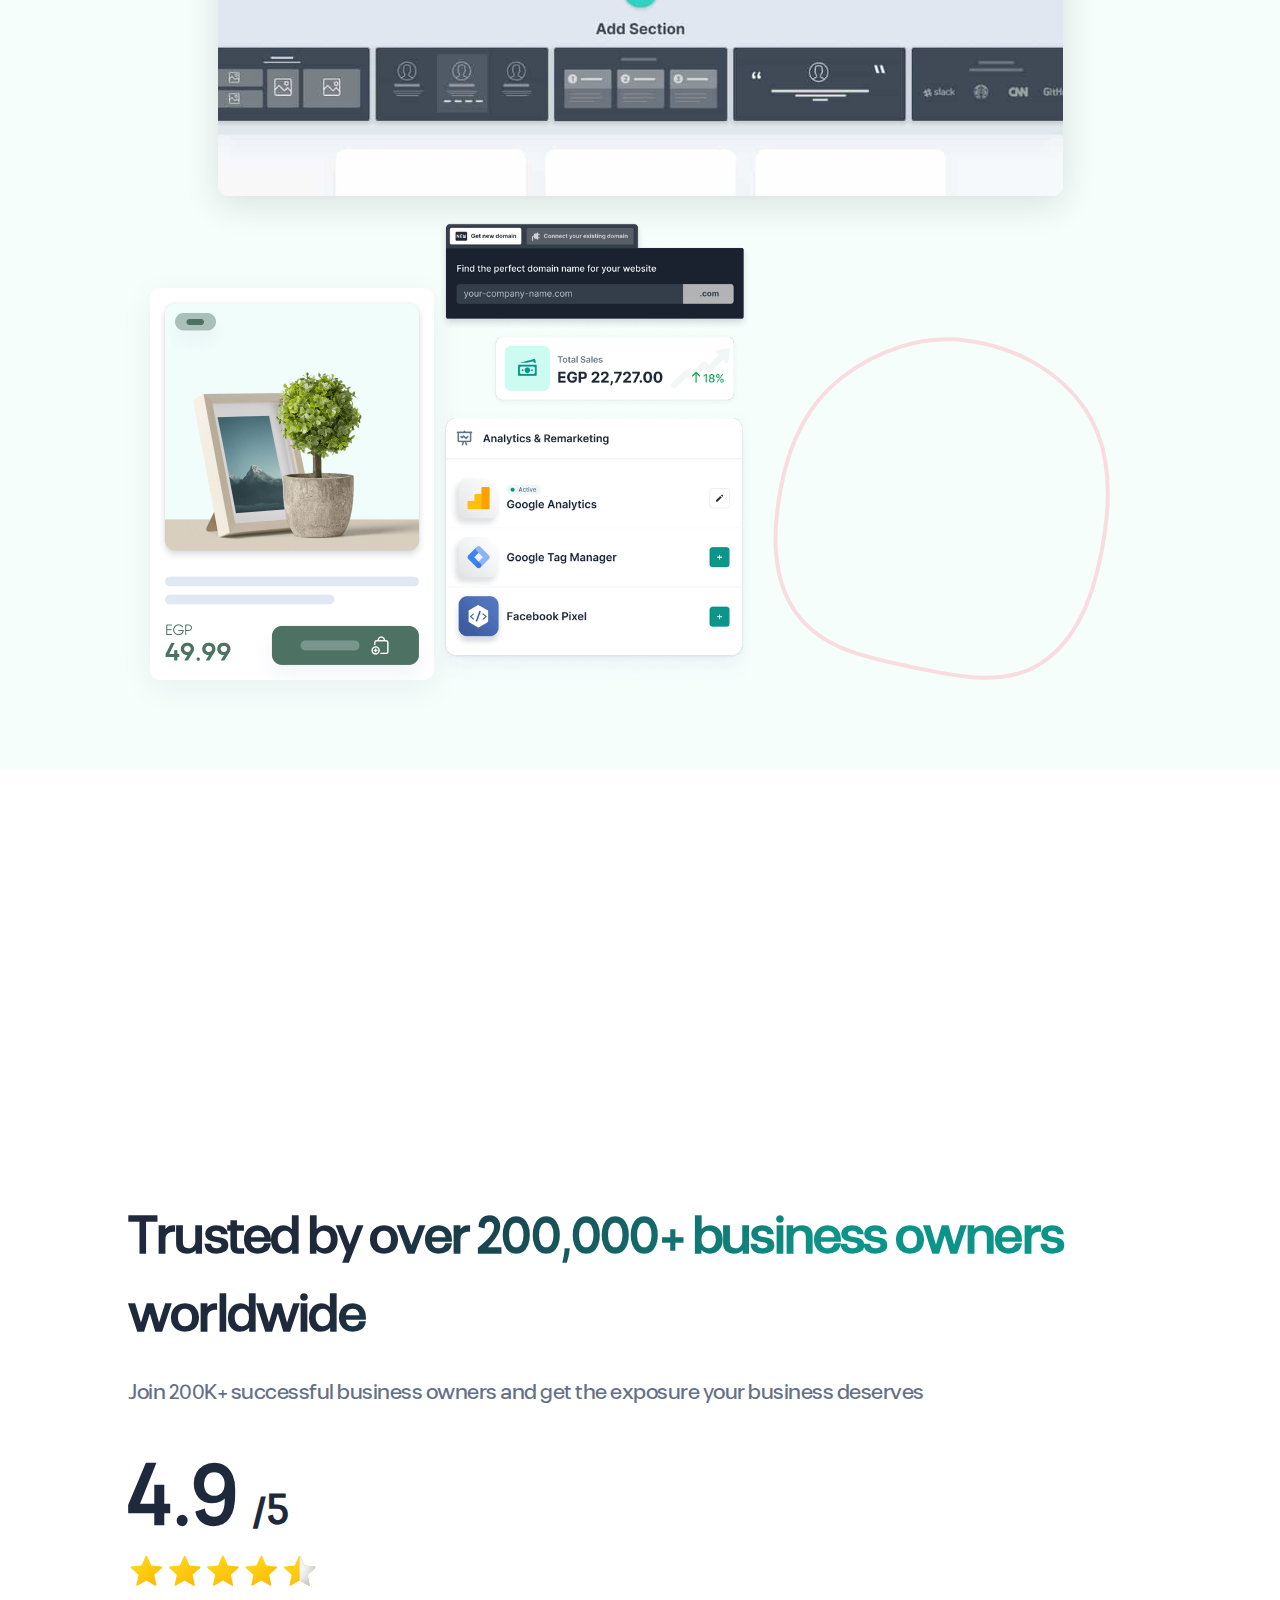
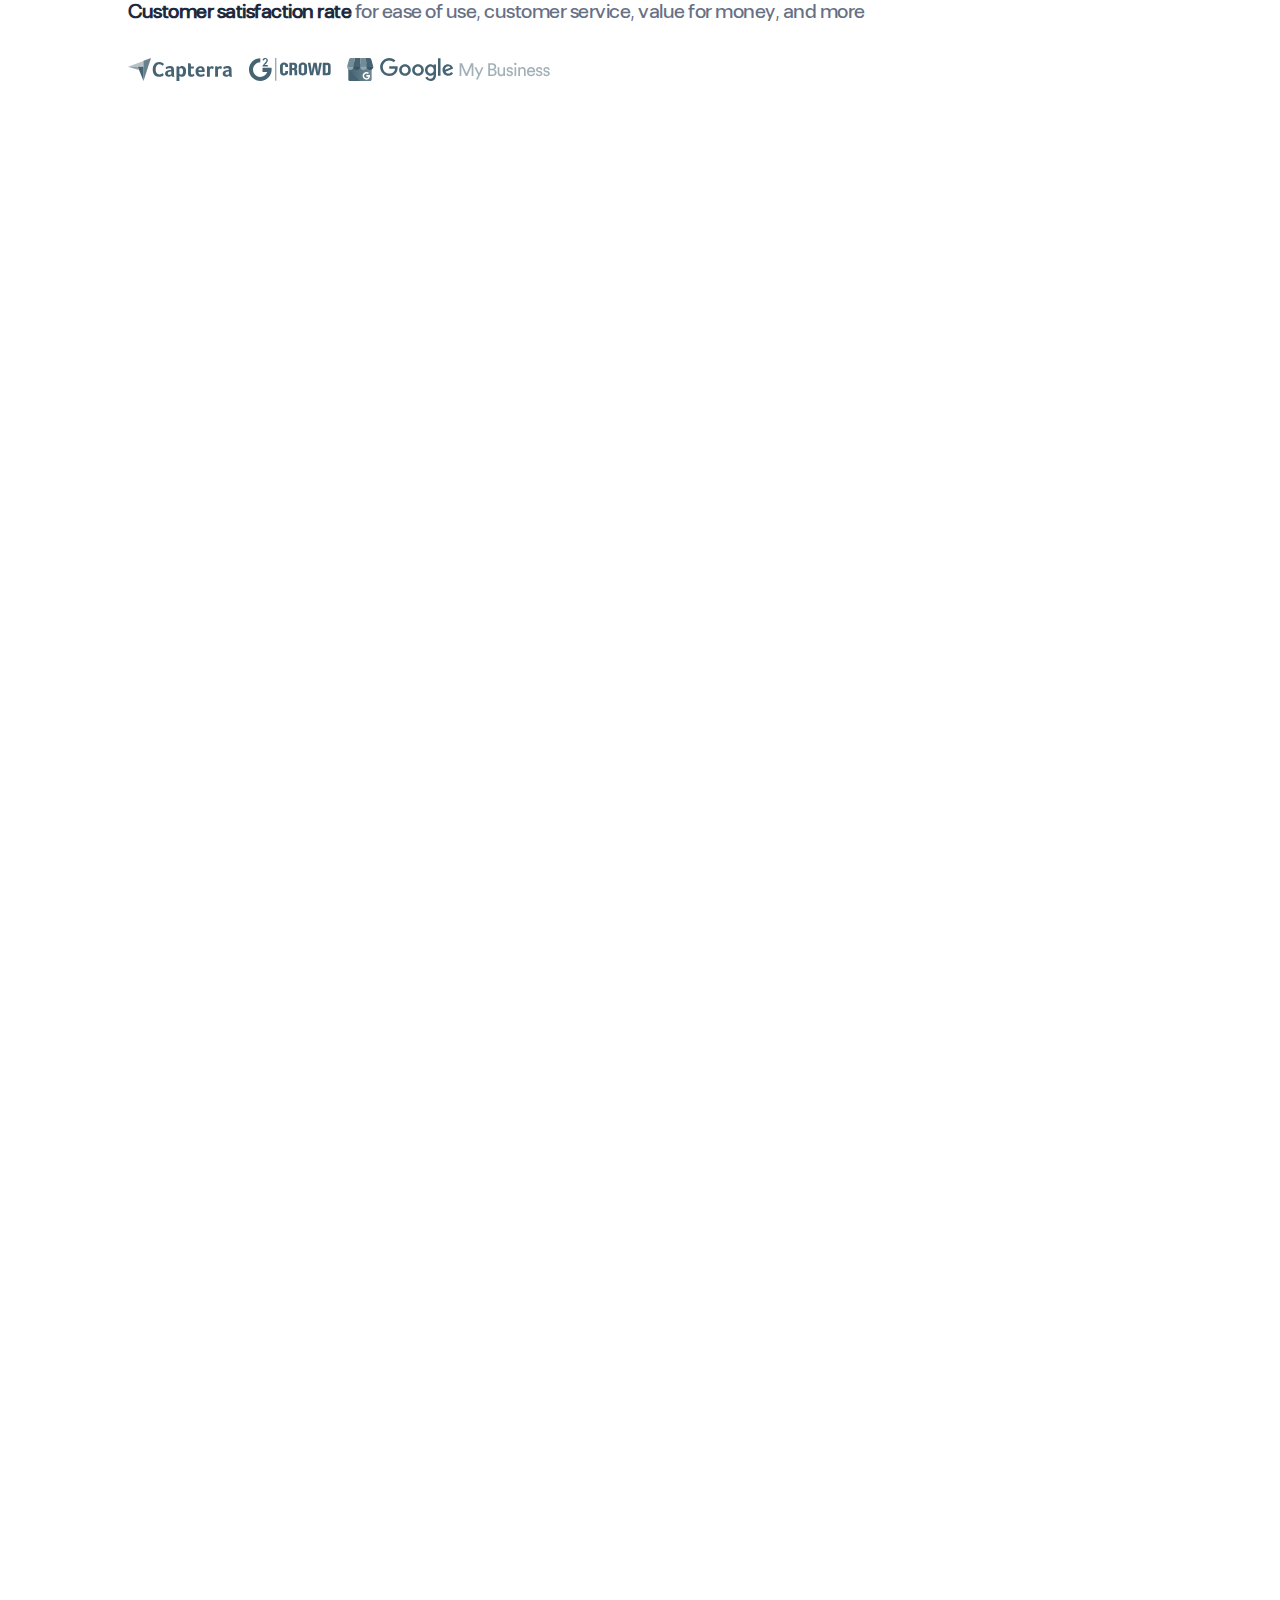
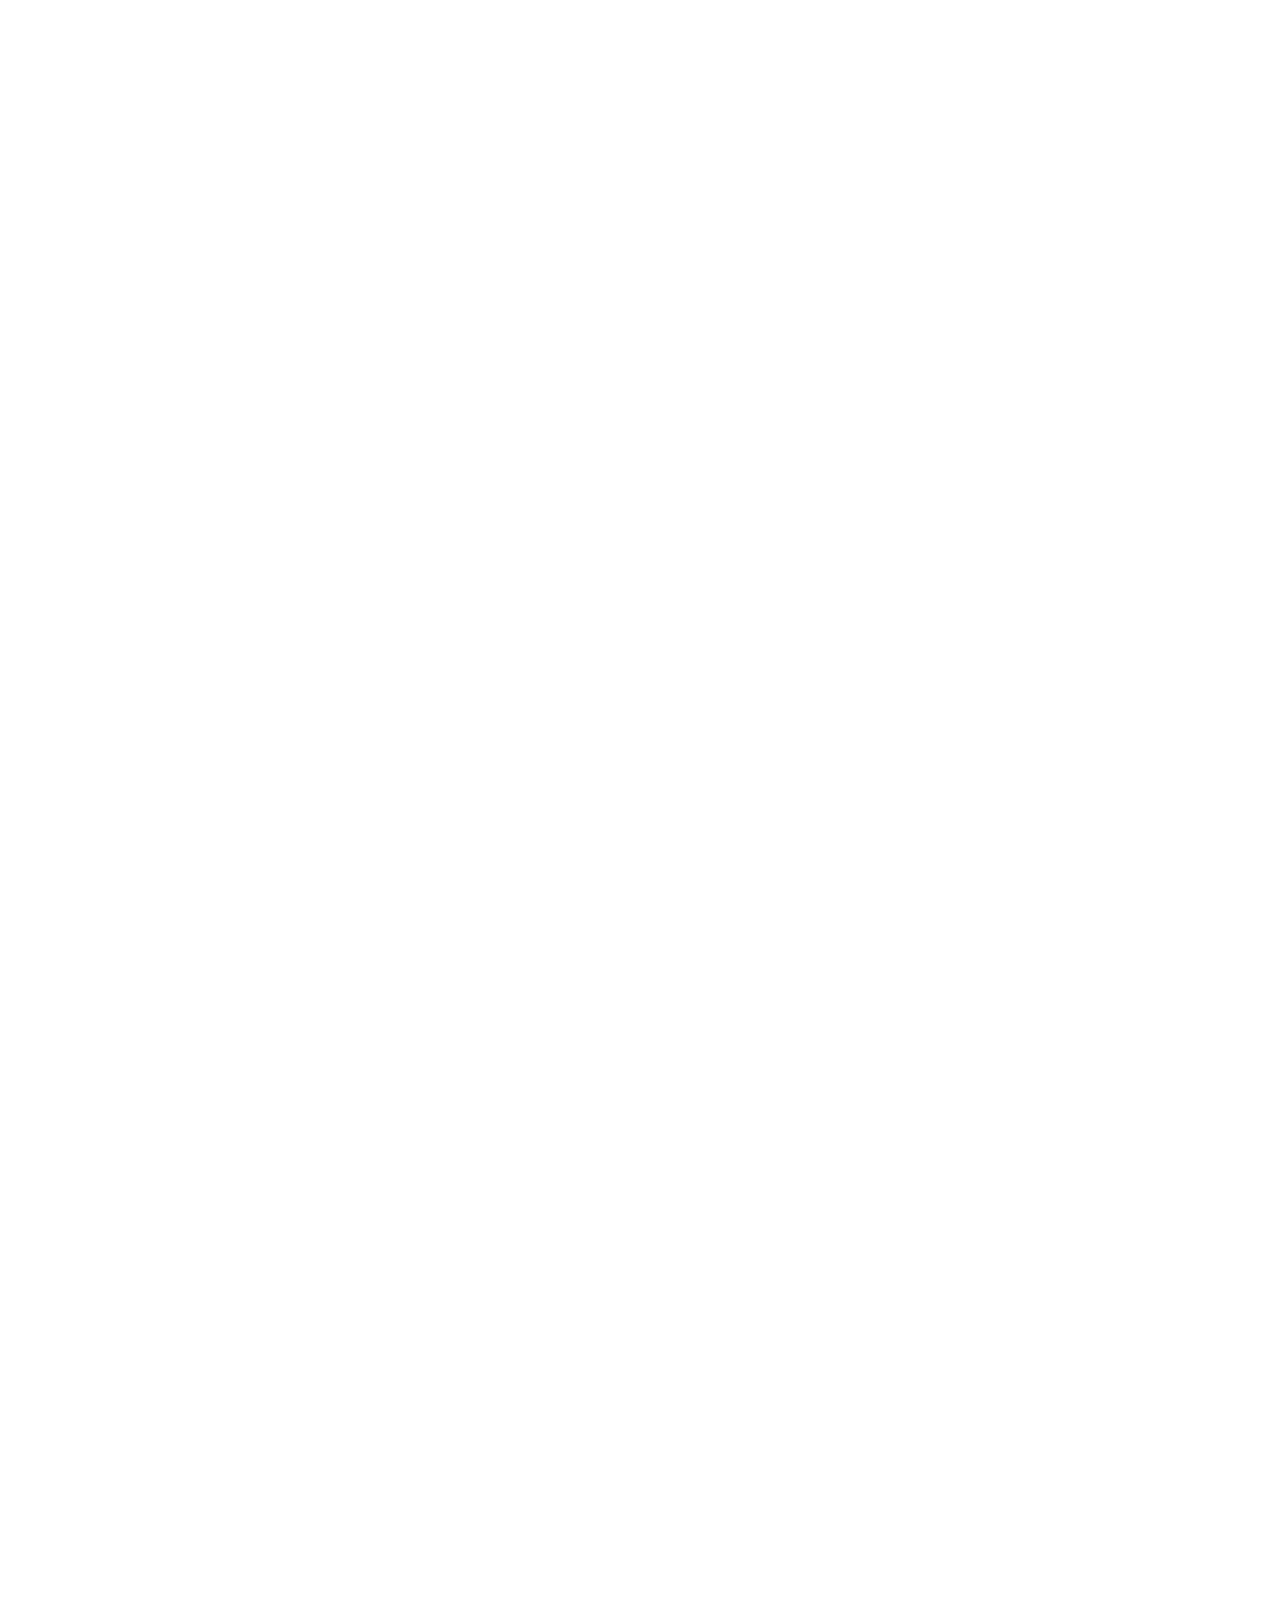
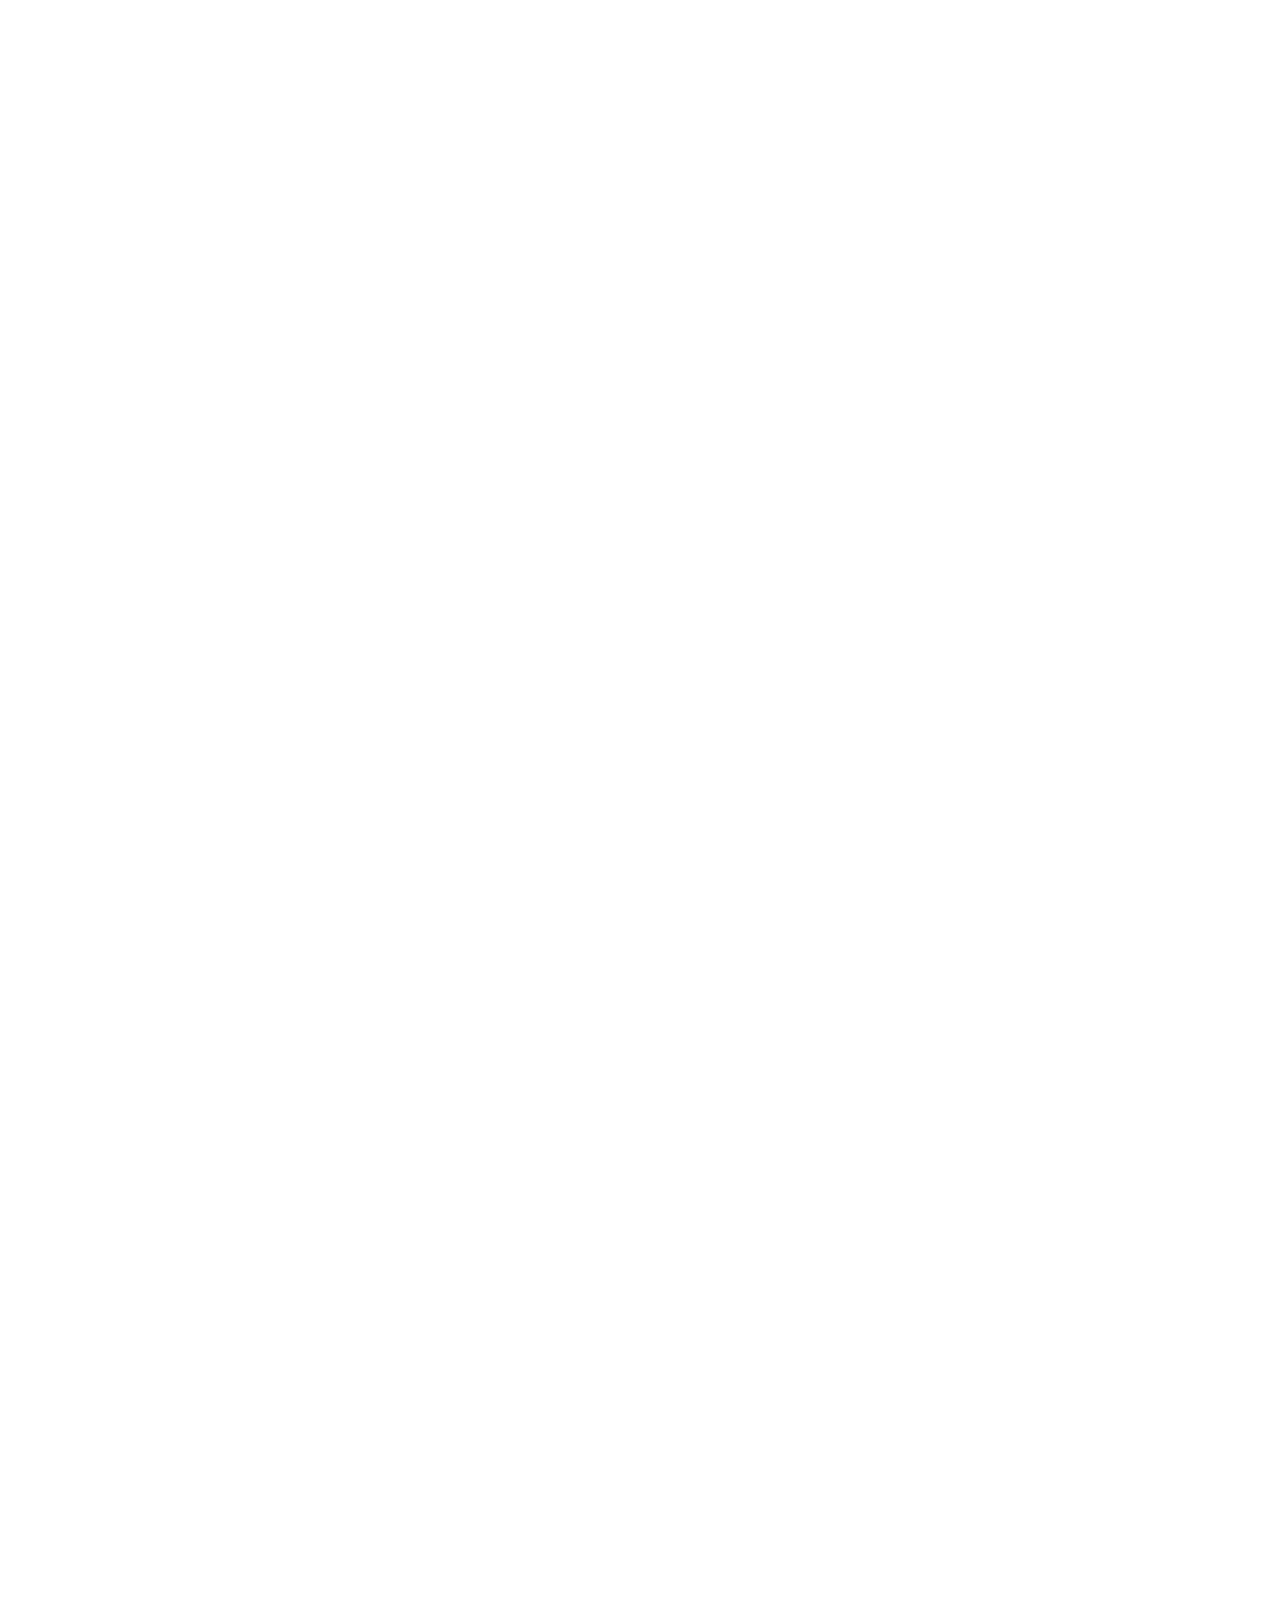
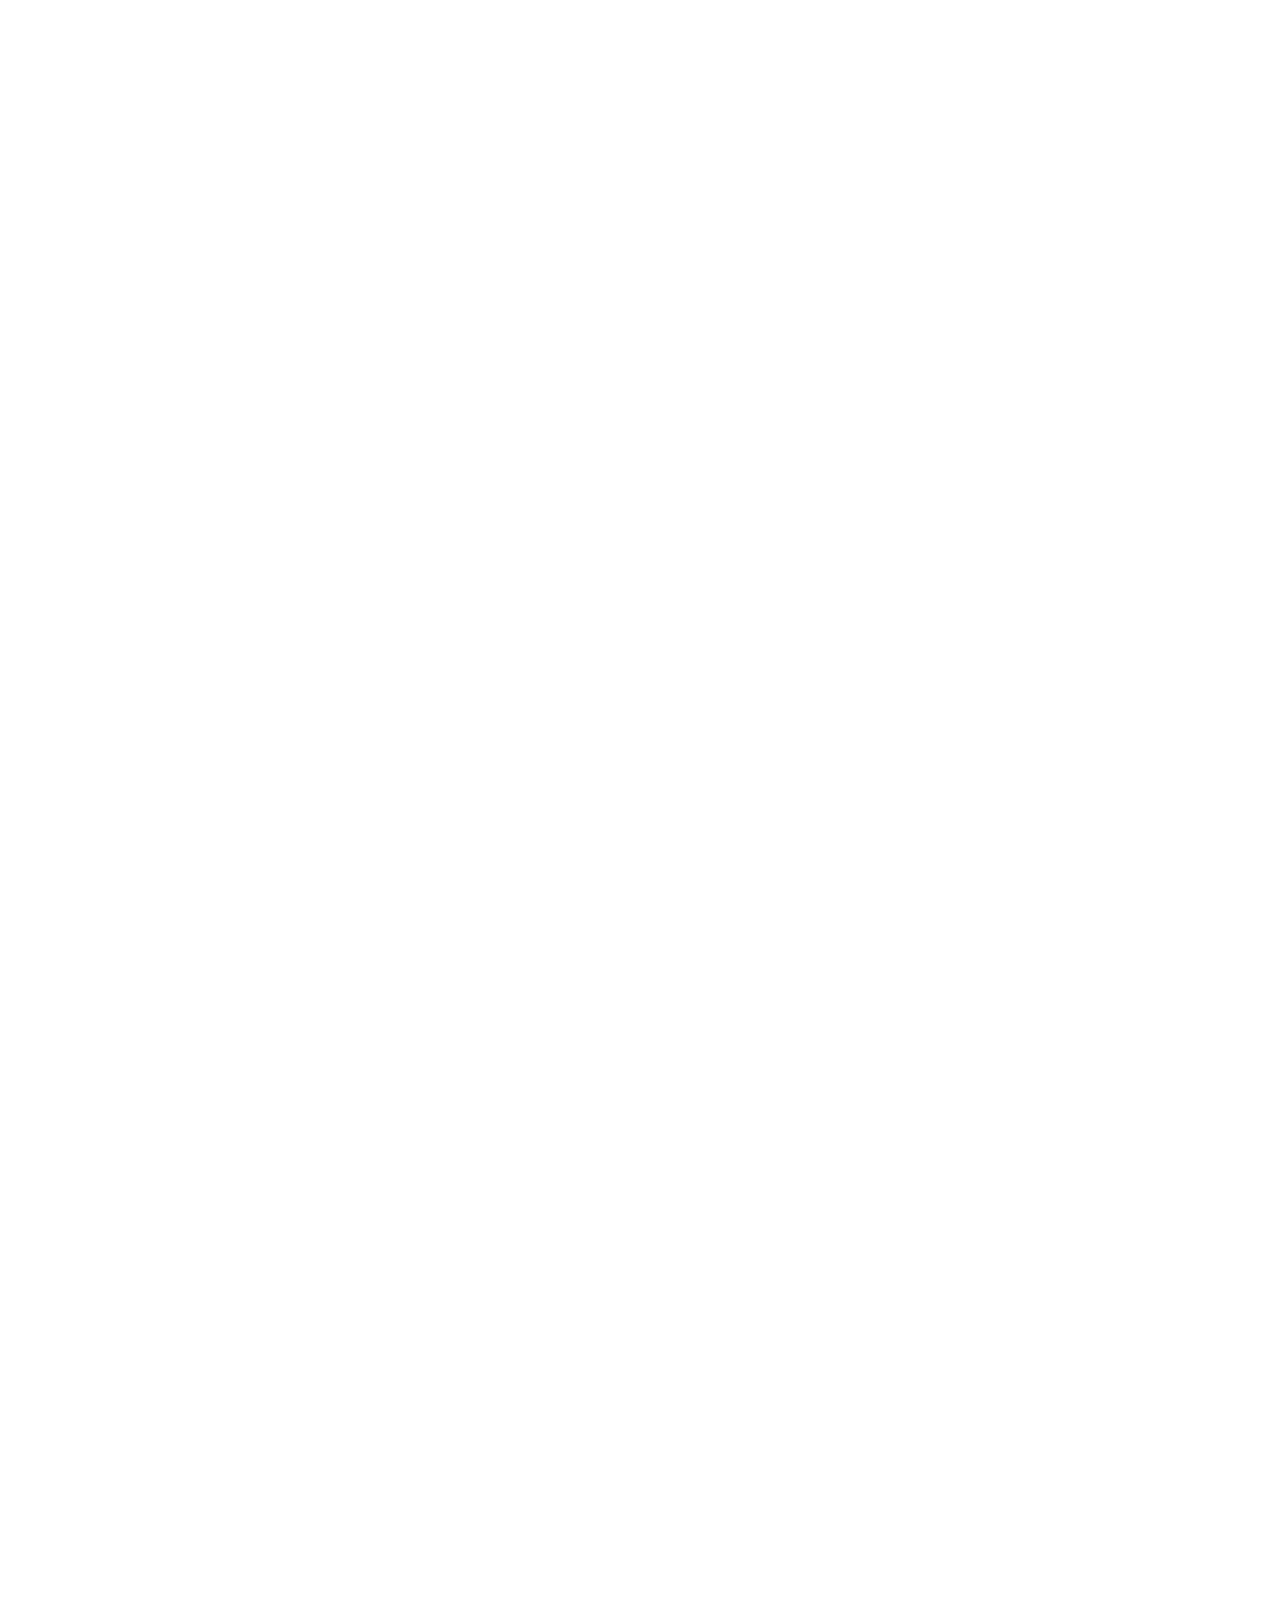
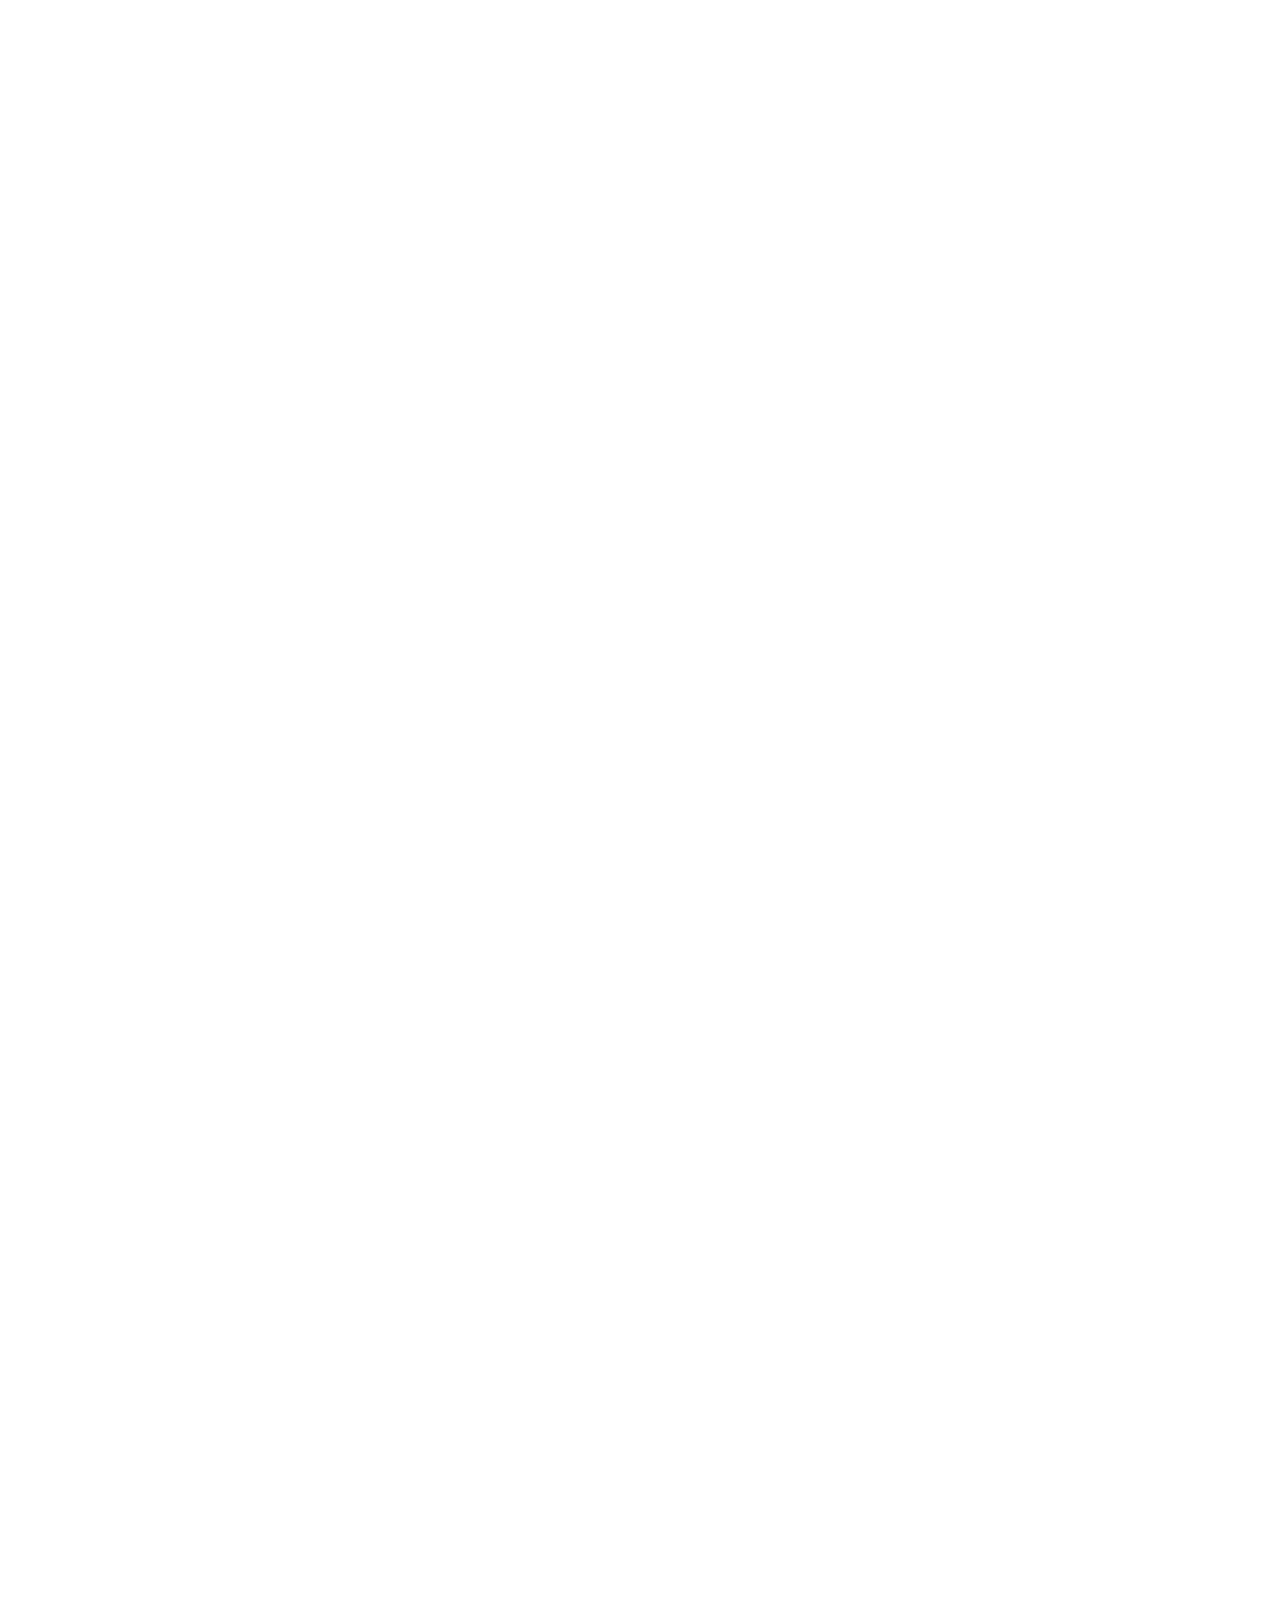
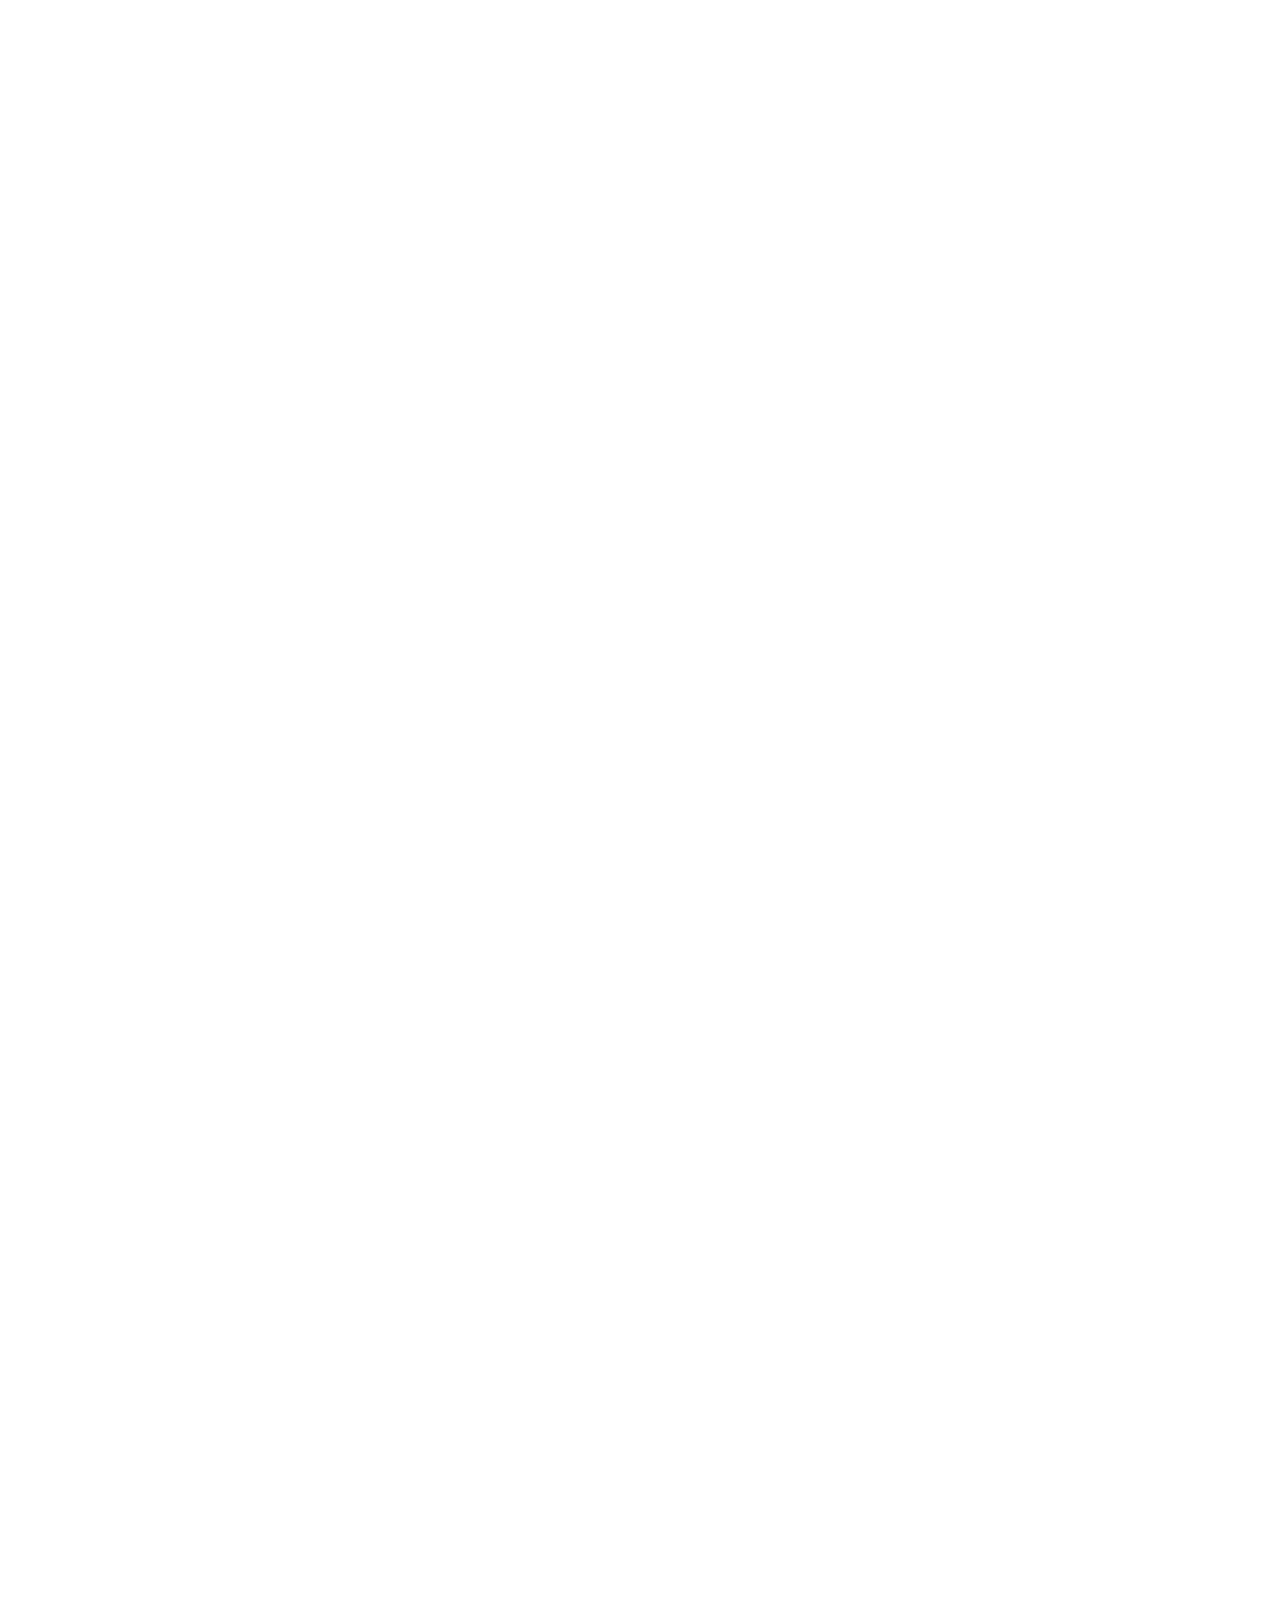
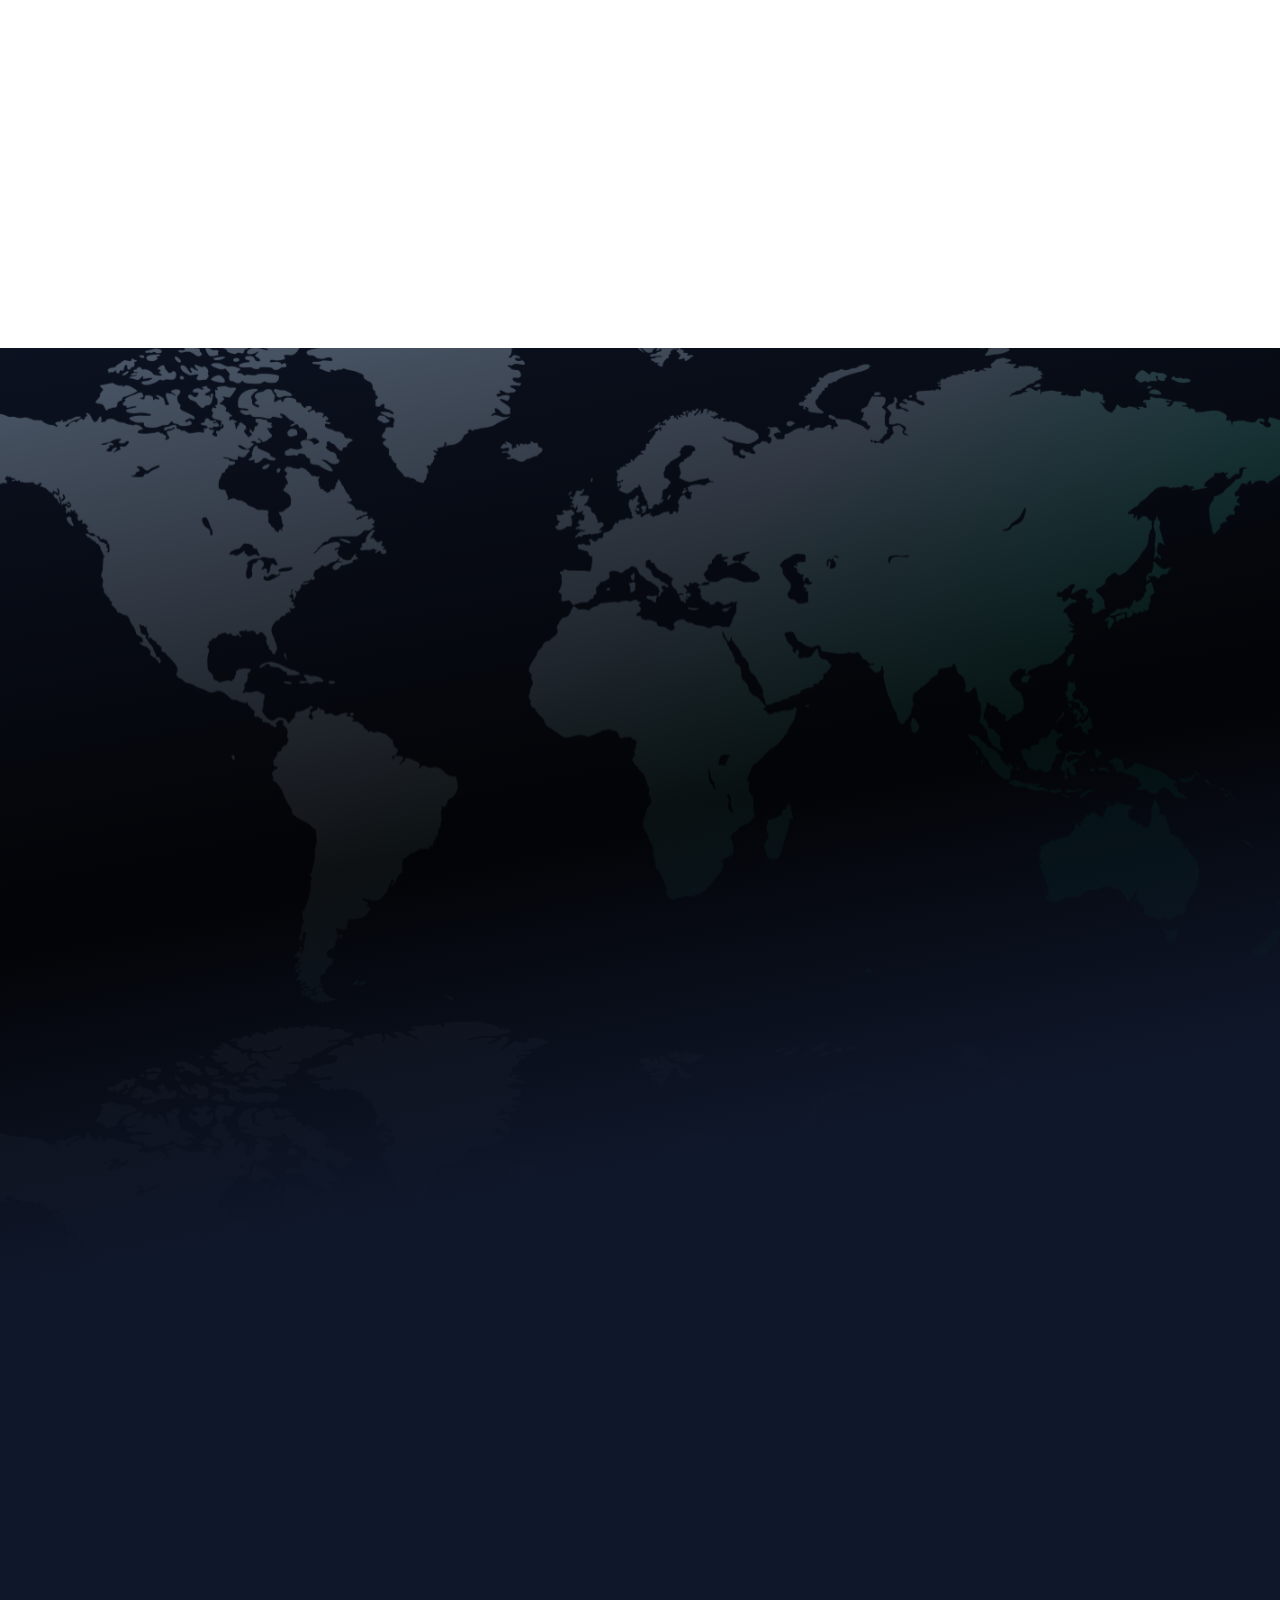
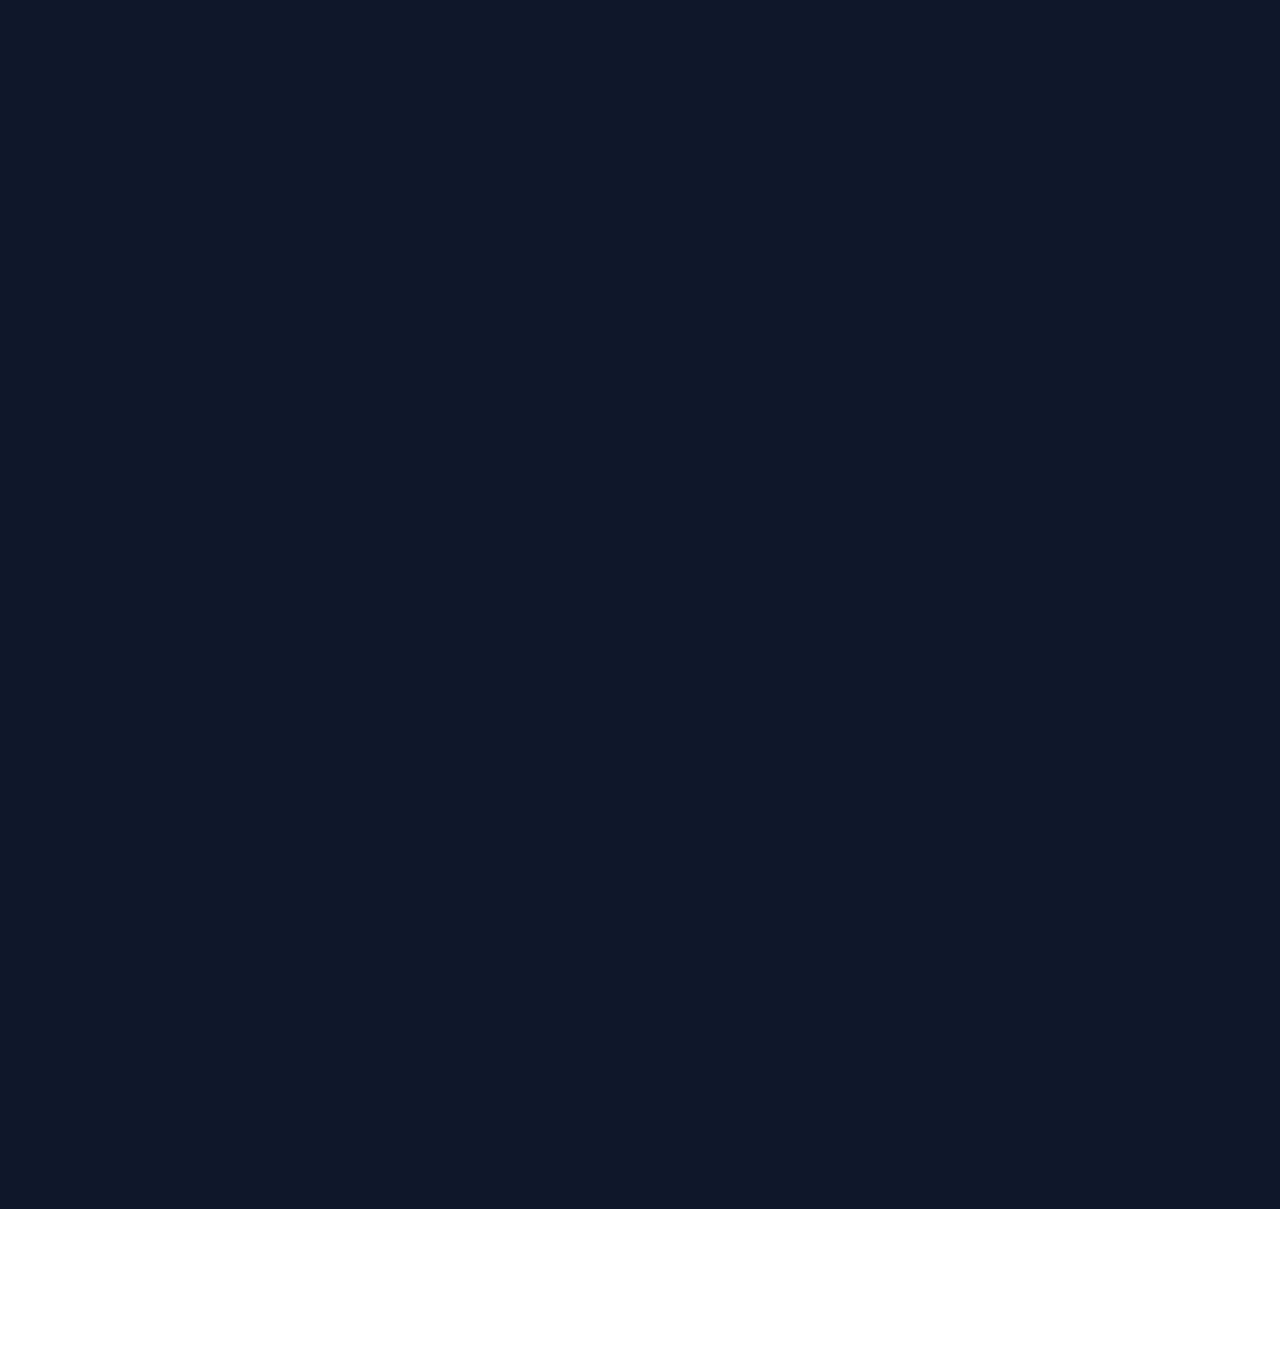
==== commit 1185a0d6: "animation added" ====
--- a/index.html
+++ b/index.html
@@ -130,7 +130,7 @@
 
   <!-- Create a website section -->
   <section class="create-website">
-    <div class="web-container">
+    <div class="web-container reveal">
       <div class="content d-flex flex-column">
         <div class="up d-flex flex-column">
           <h2 class="bg-heading">Create your website in 3 easy steps</h2>
@@ -167,7 +167,7 @@
 
   <!-- Features Section -->
   <section class="feature">
-    <div class="web-container">
+    <div class="web-container reveal">
       <div class="f-content d-flex flex-column">
         <!-- feature-up -->
         <div class="feature-up d-flex flex-row">
@@ -249,7 +249,7 @@
 
   <!-- online business section -->
   <section class="on-business">
-    <div class="web-container">
+    <div class="web-container reveal">
       <div class="content d-flex flex-column">
         <div class="up d-flex flex-column">
           <h2 class="bg-heading">Create your online store & start selling today</h2>
@@ -284,7 +284,7 @@
 
   <!-- more-Features Section -->
   <section class="more-feature">
-    <div class="web-container">
+    <div class="web-container reveal">
       <div class="f-content d-flex flex-column">
         <!-- feature-up -->
         <div class="feature-up d-flex flex-row">
@@ -339,7 +339,7 @@
 
   <!-- features section -->
   <section class="features">
-    <div class="web-container">
+    <div class="web-container reveal">
       <div class="features-content d-flex flex-column">
         <div class="heading">
           <h2 class="bg-heading">Everything you need to start, scale & grow your business online</h2>
@@ -382,7 +382,7 @@
 
   <!-- Frequently Asked section -->
   <section class="freq-questions">
-    <div class="web-container">
+    <div class="web-container reveal">
       <div class="freq-content d-flex flex-row">
         <div class="freq-left d-flex flex-column col">
           <h2 class="f-title">Frequently asked questions</h2>
@@ -491,7 +491,7 @@
   <!-- End of Frequently Asked section -->
   <!-- CTA section -->
   <section class="cta">
-    <div class="web-container">
+    <div class="web-container reveal">
       <div class="content d-flex flex-column justify-content-center align-items-center">
         <div class="heading">
           <h2 class="cta-h">Are you ready to take your business to the next level?</h2>
@@ -514,7 +514,7 @@
 
   <!-- Footer -->
   <footer>
-    <div class="web-container">
+    <div class="web-container reveal">
       <div class="foot-content d-flex flex-row">
         <div class=" right d-flex flex-column col">
           <div class="foot-logo">
--- a/css/style.css
+++ b/css/style.css
@@ -74,7 +74,18 @@
   font-weight: 700;
   margin-bottom: 20px;
 }
-
+/* Slide up animation on scroll */
+.reveal {
+  position: relative;
+  transform: translateY(150px);
+  opacity: 0;
+  transition: 0.8s all ease;
+}
+
+.reveal.active1 {
+  transform: translateY(0);
+  opacity: 1;
+}
 .p-style {
   margin-bottom: 31px;
   color: #667085;
@@ -457,10 +468,12 @@
   .get-started .content-down .full1 {
     width: 320px;
     height: 320px;
+    left: -65px;
   }
   .get-started .content-down .full2 {
     width: 320px;
     height: 320px;
+    right: -18px;
   }
   .get-started .content-down .full3 {
     width: 845px;
@@ -1523,6 +1536,9 @@
   line-height: 1.765em;
 }
 @media only screen and (max-width: 600px), only screen and (min-width: 600px) {
+  footer .web-container {
+    width: 100%;
+  }
   footer .foot-content {
     flex-direction: column;
     flex-wrap: wrap;
@@ -1537,6 +1553,14 @@
   .foot-content .info .email {
     width: 13rem;
     margin-bottom: 50px;
+  }
+}
+@media only screen and (min-width: 600px) {
+  footer .web-container {
+    width: 90%;
+  }
+  footer .foot-content .list ul {
+    margin-right: 65px;
   }
 }
 @media only screen and (min-width: 992px) {
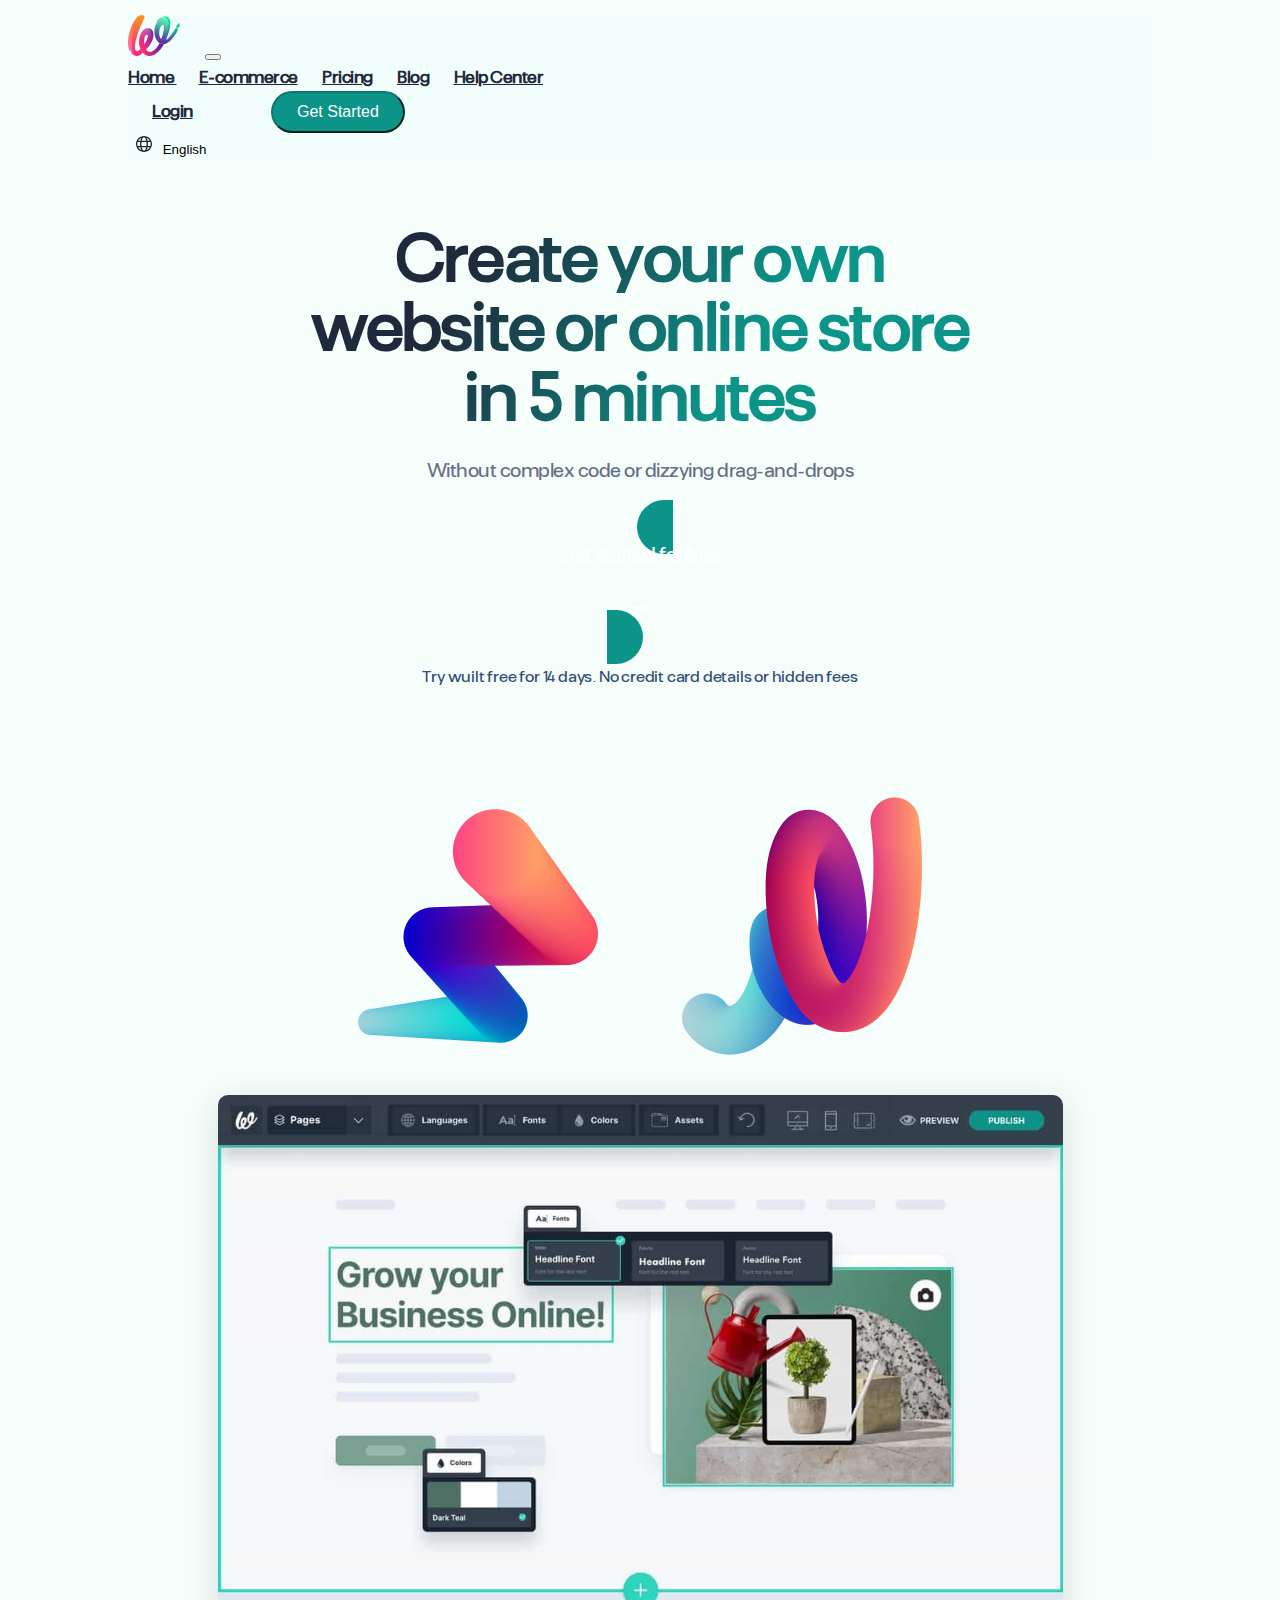
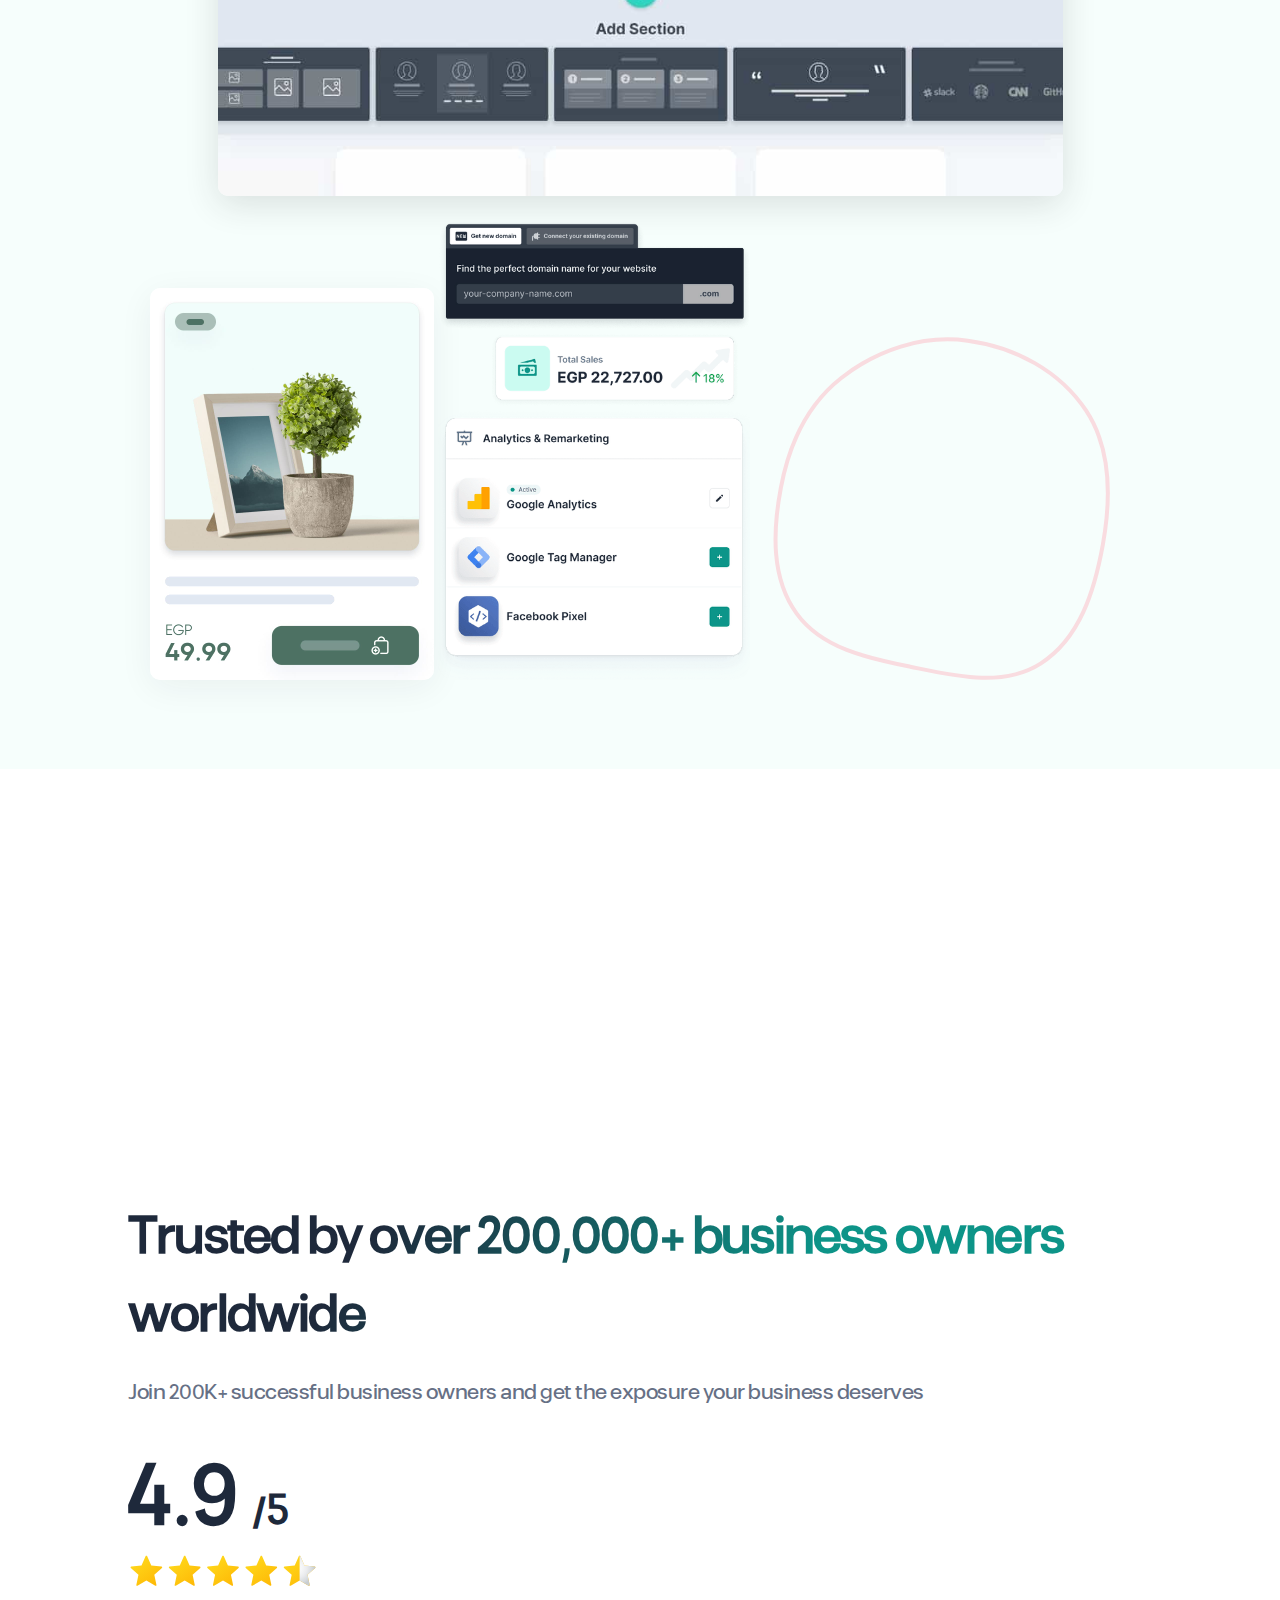
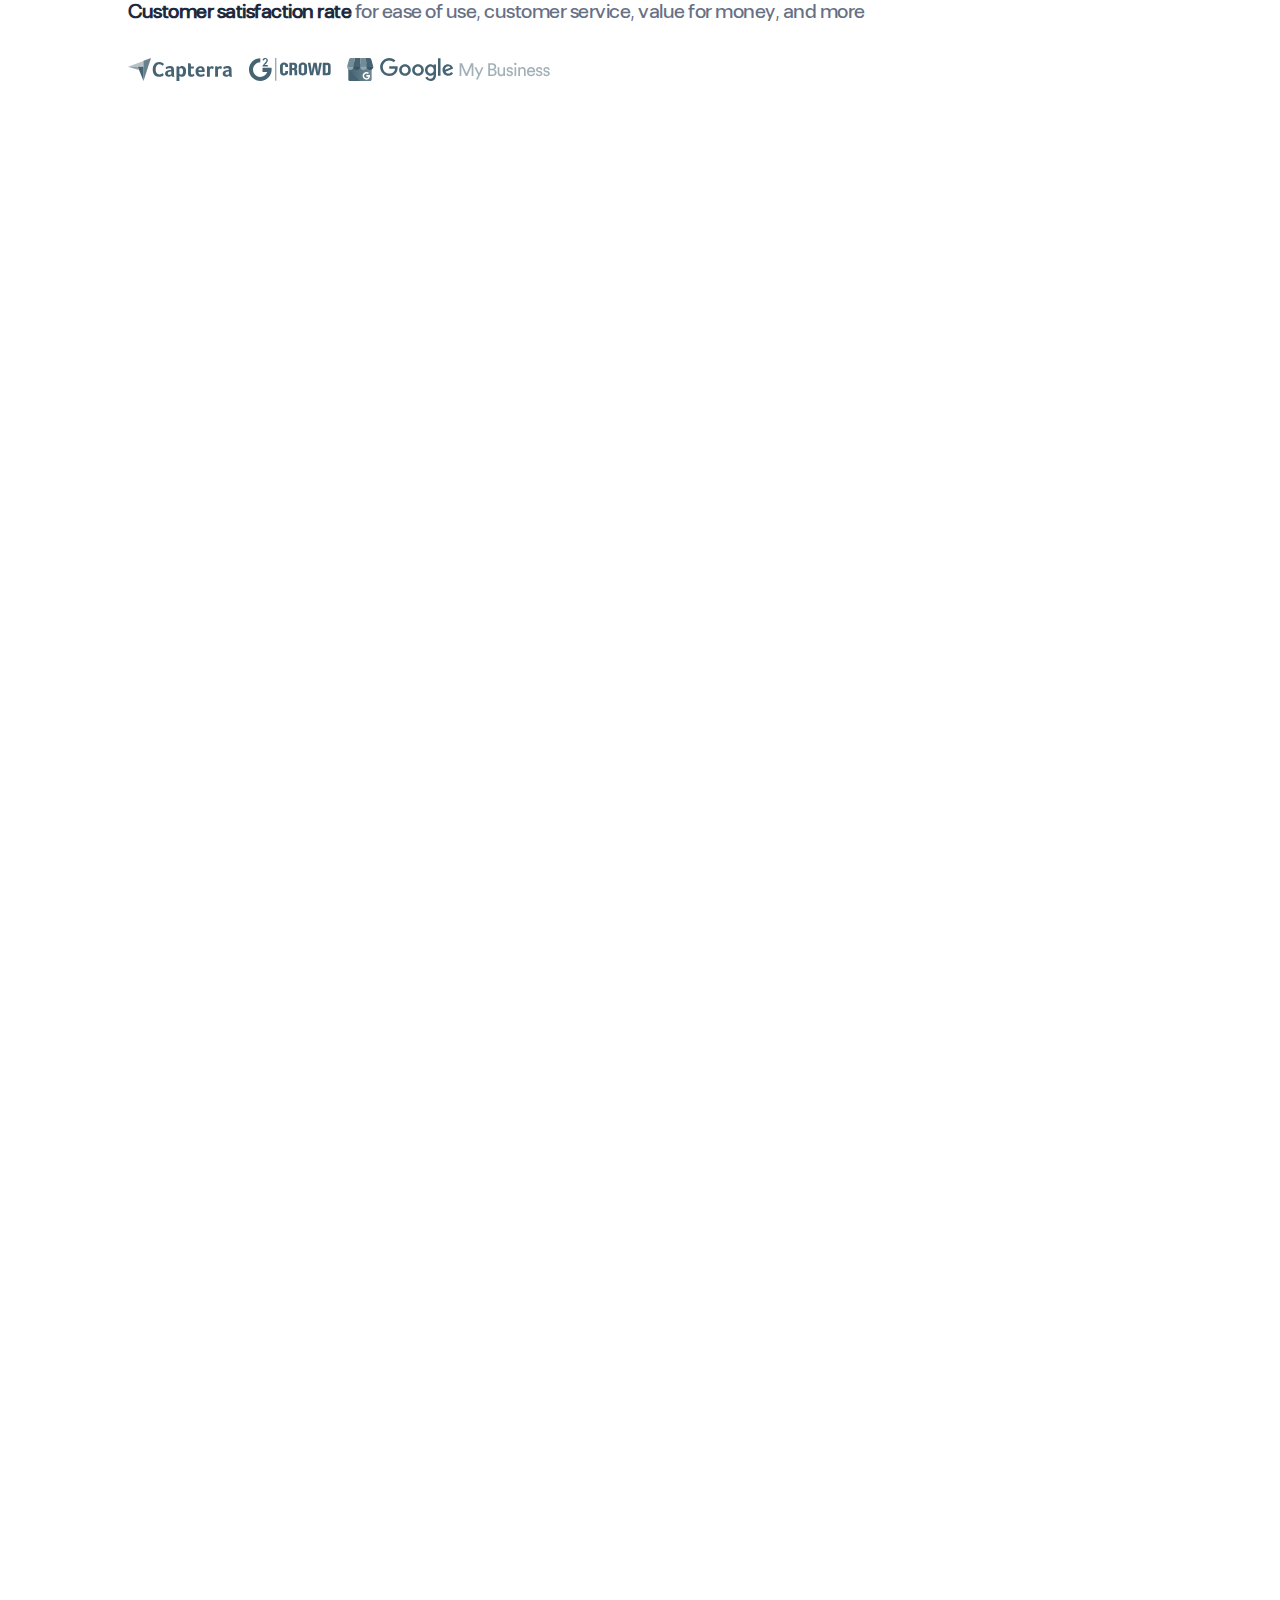
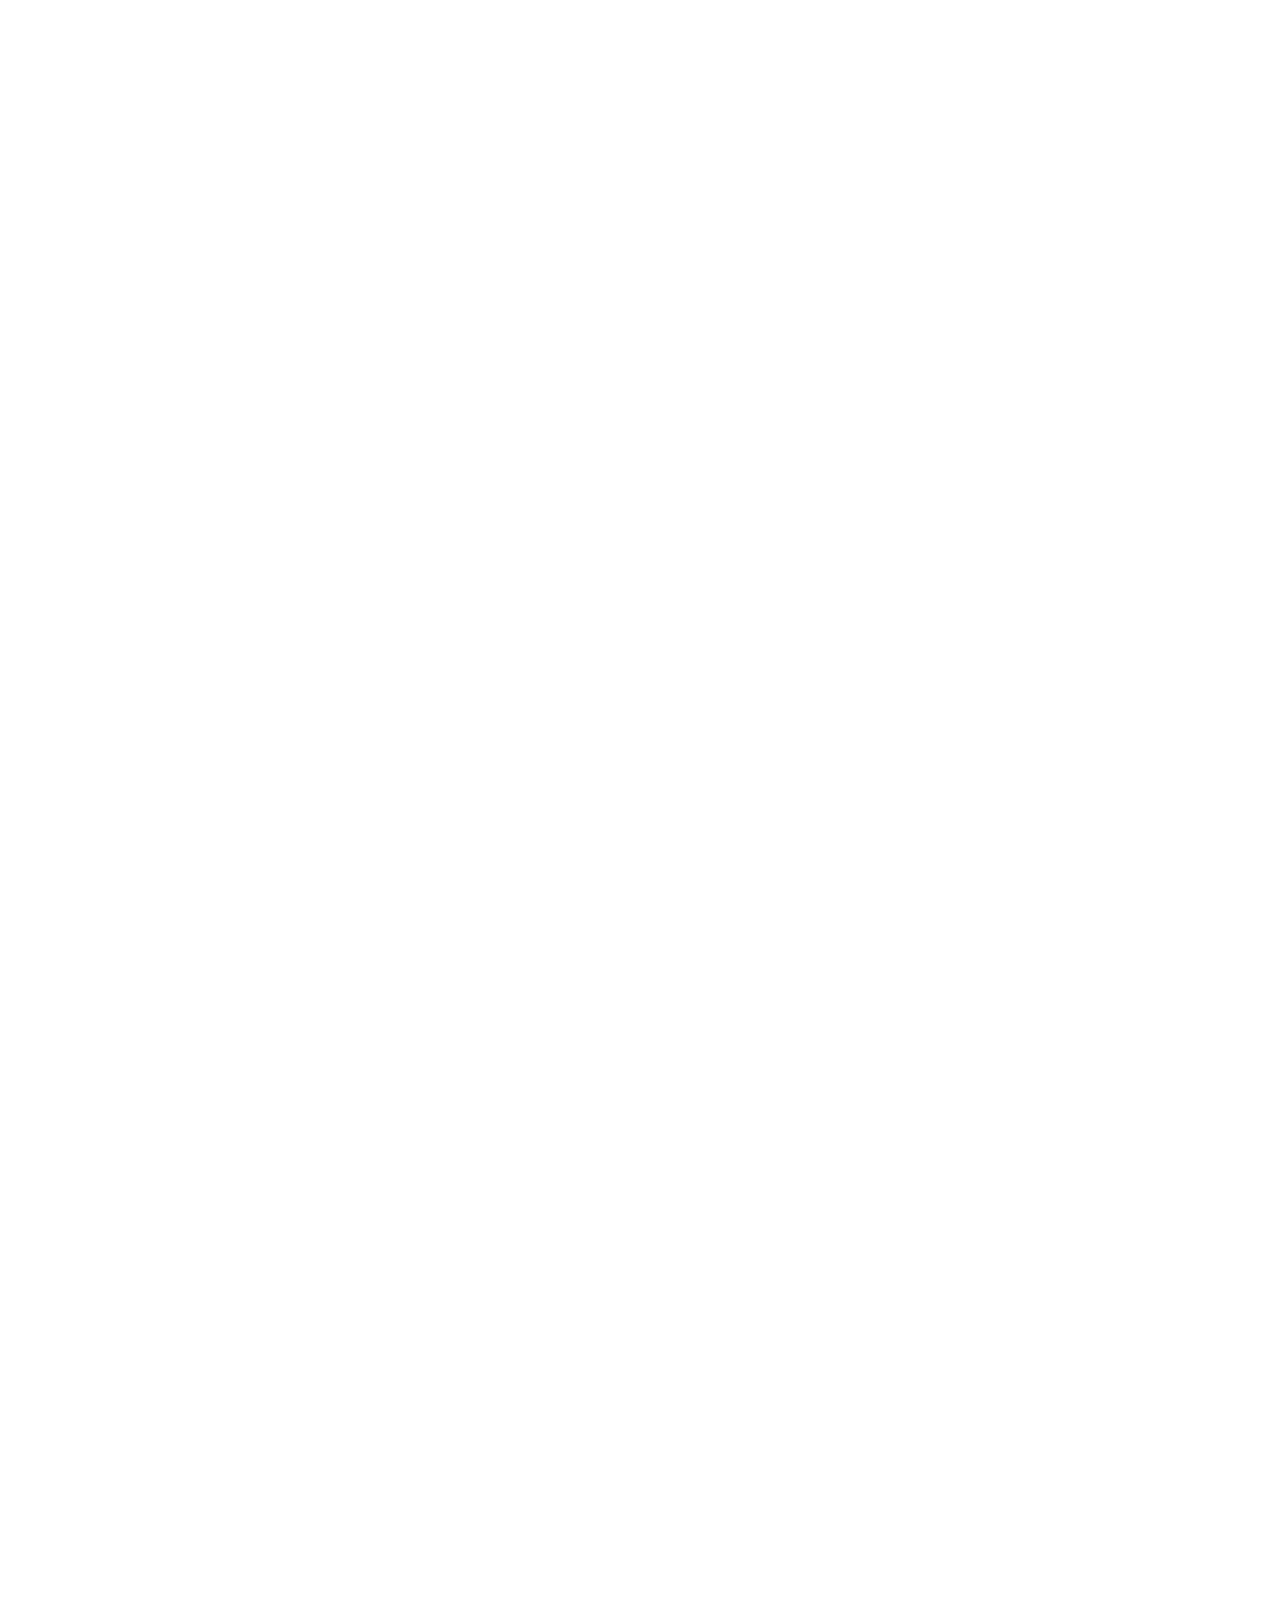
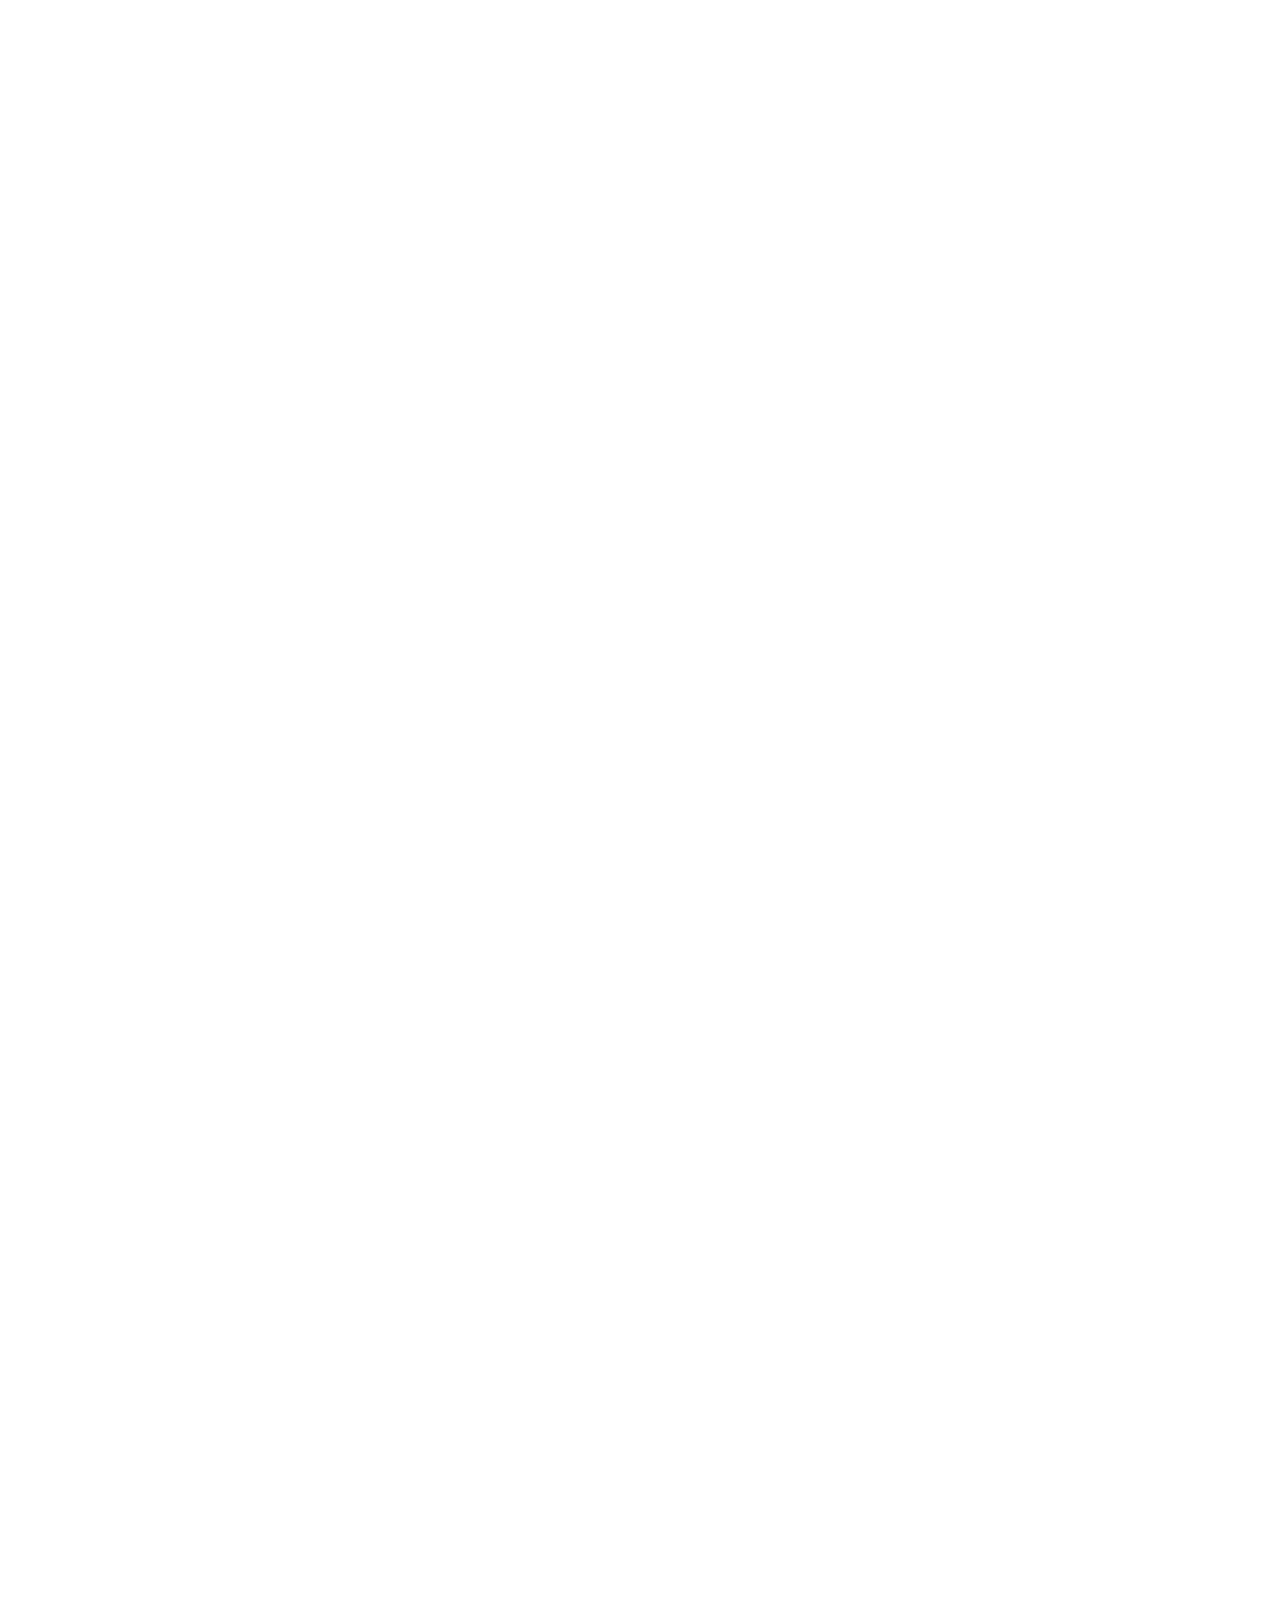
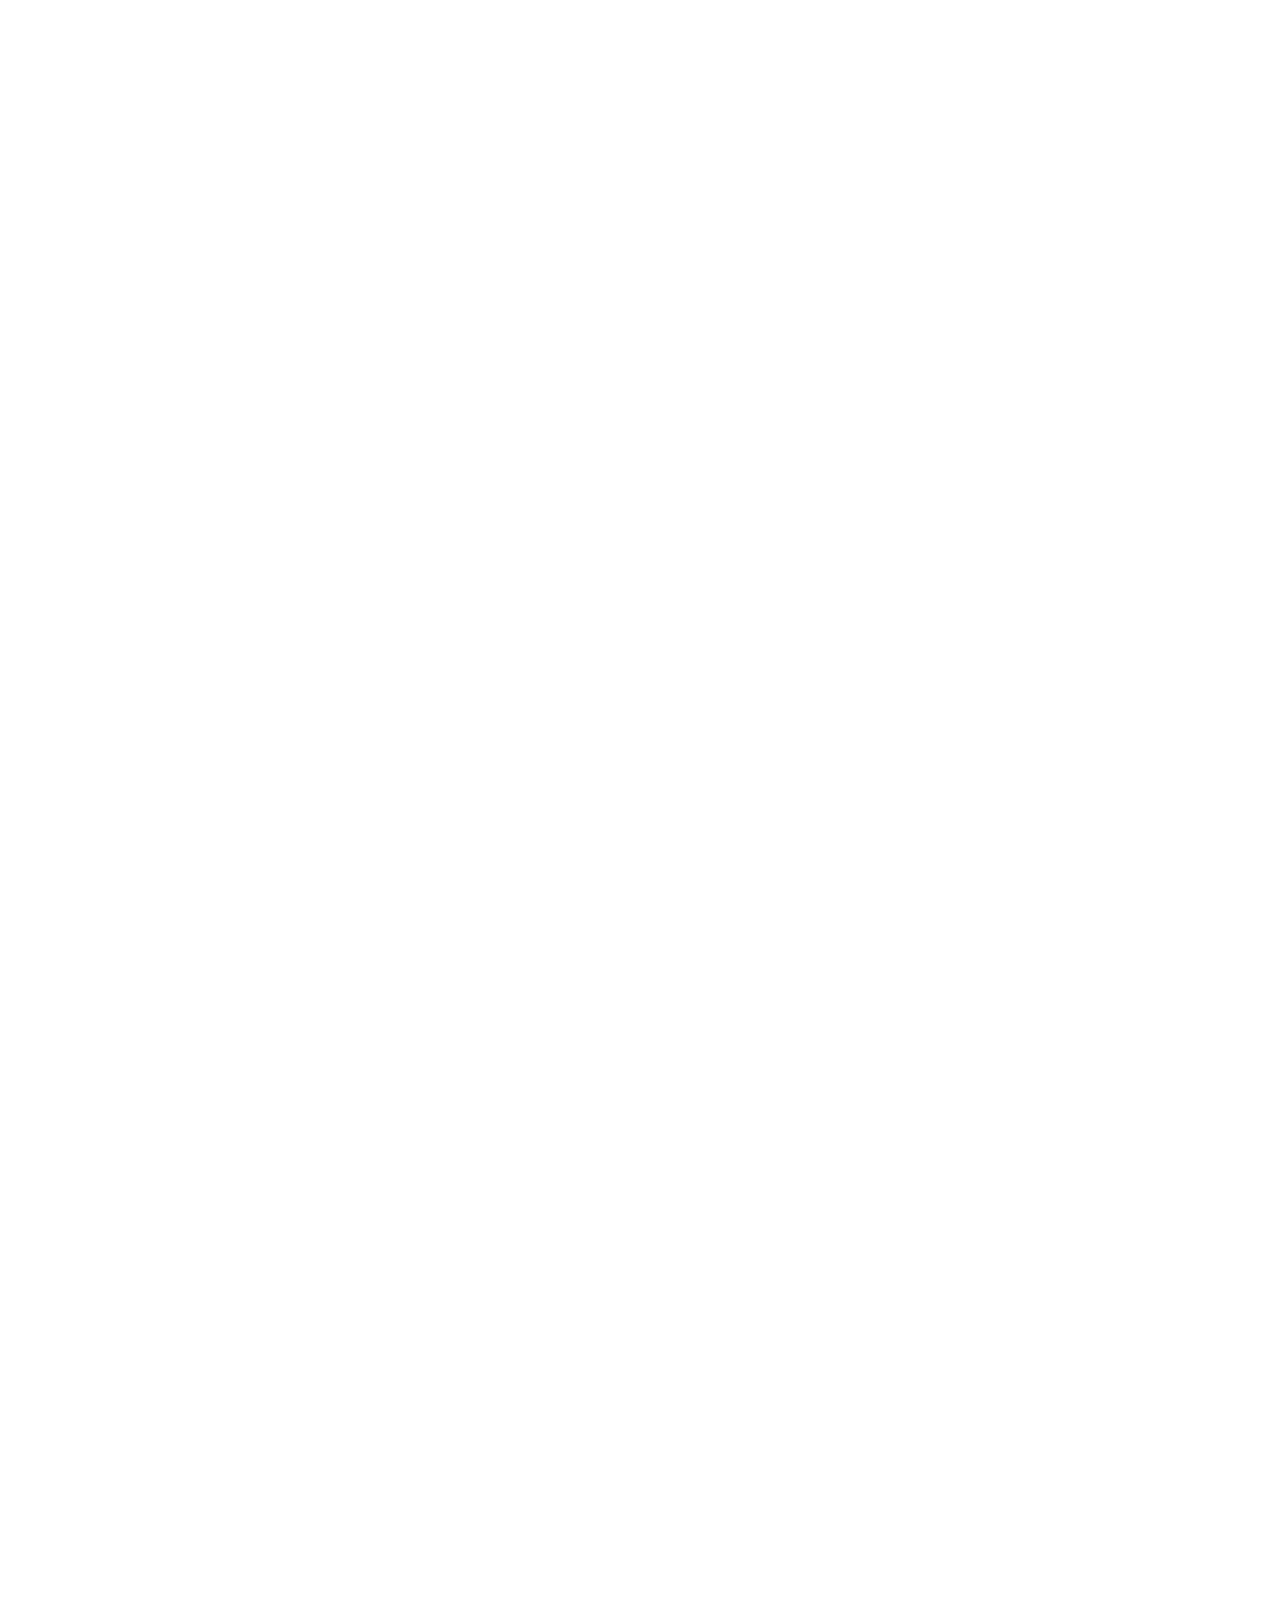
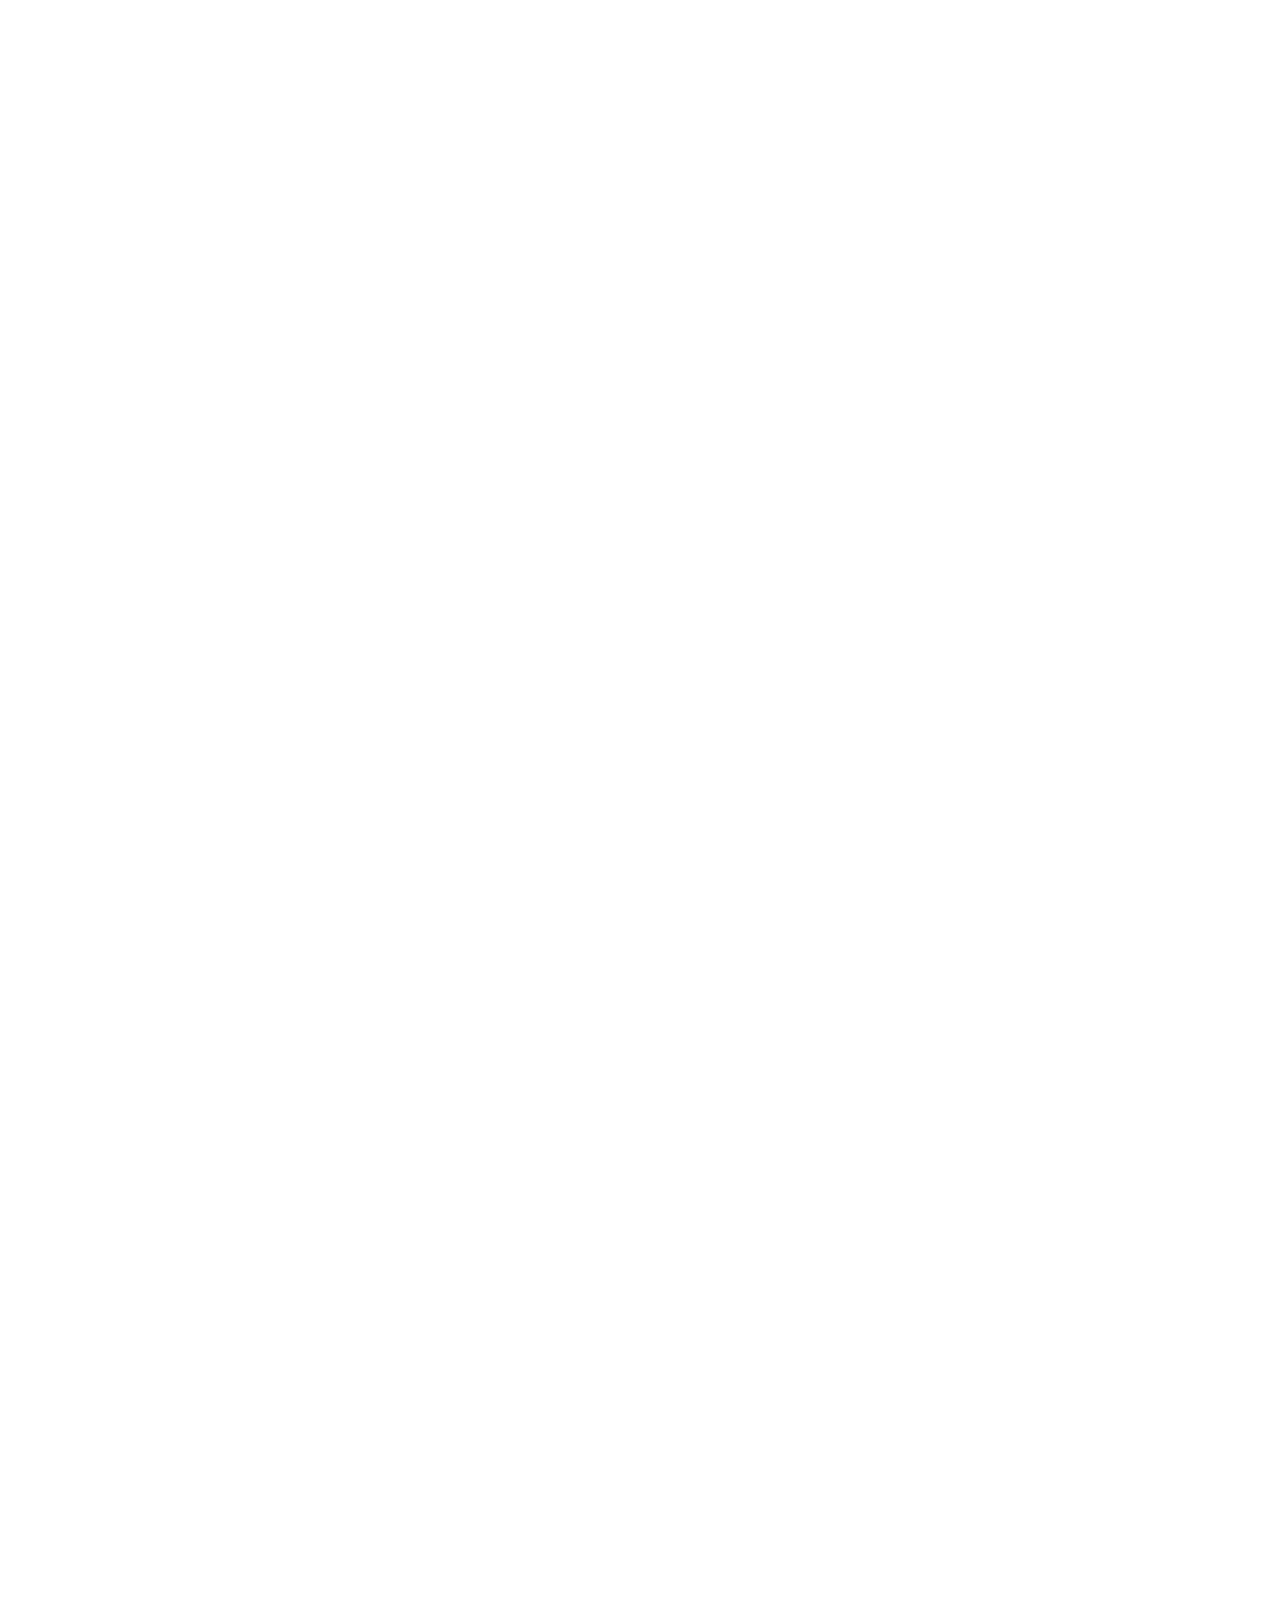
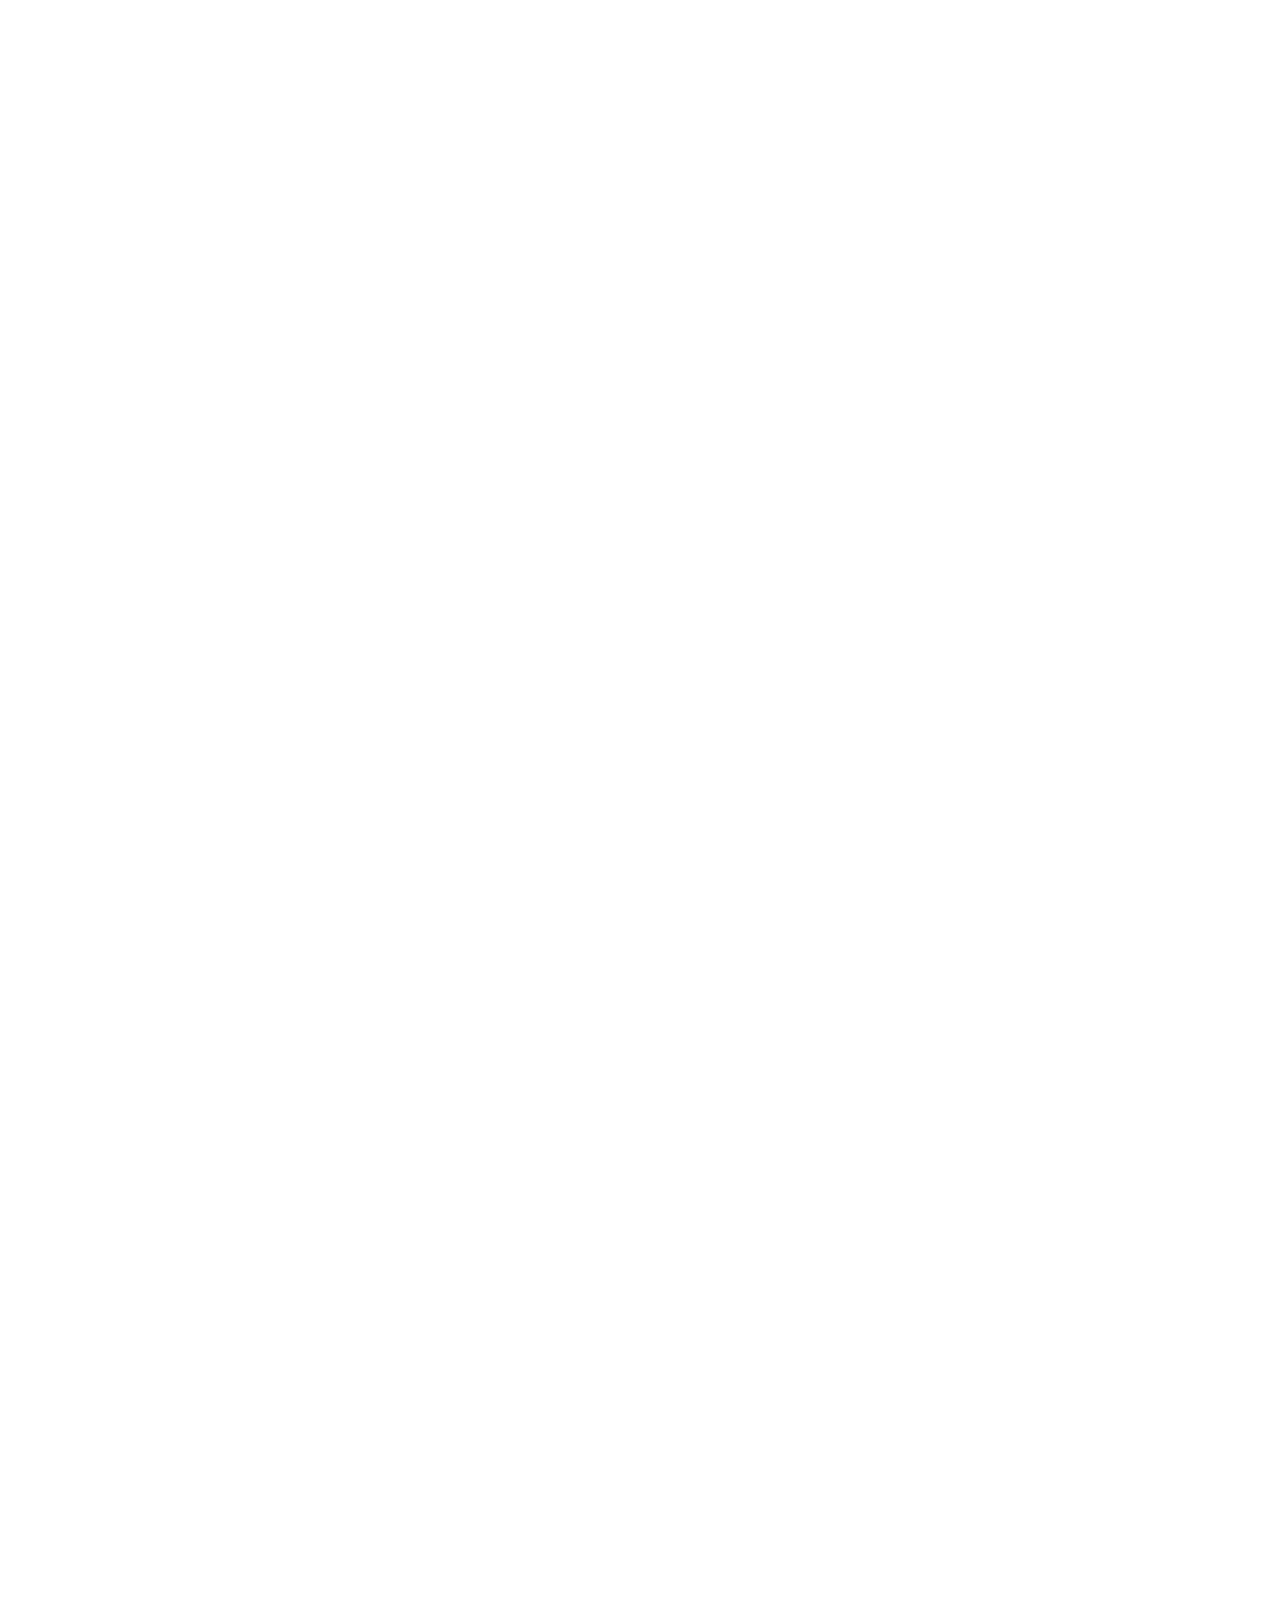
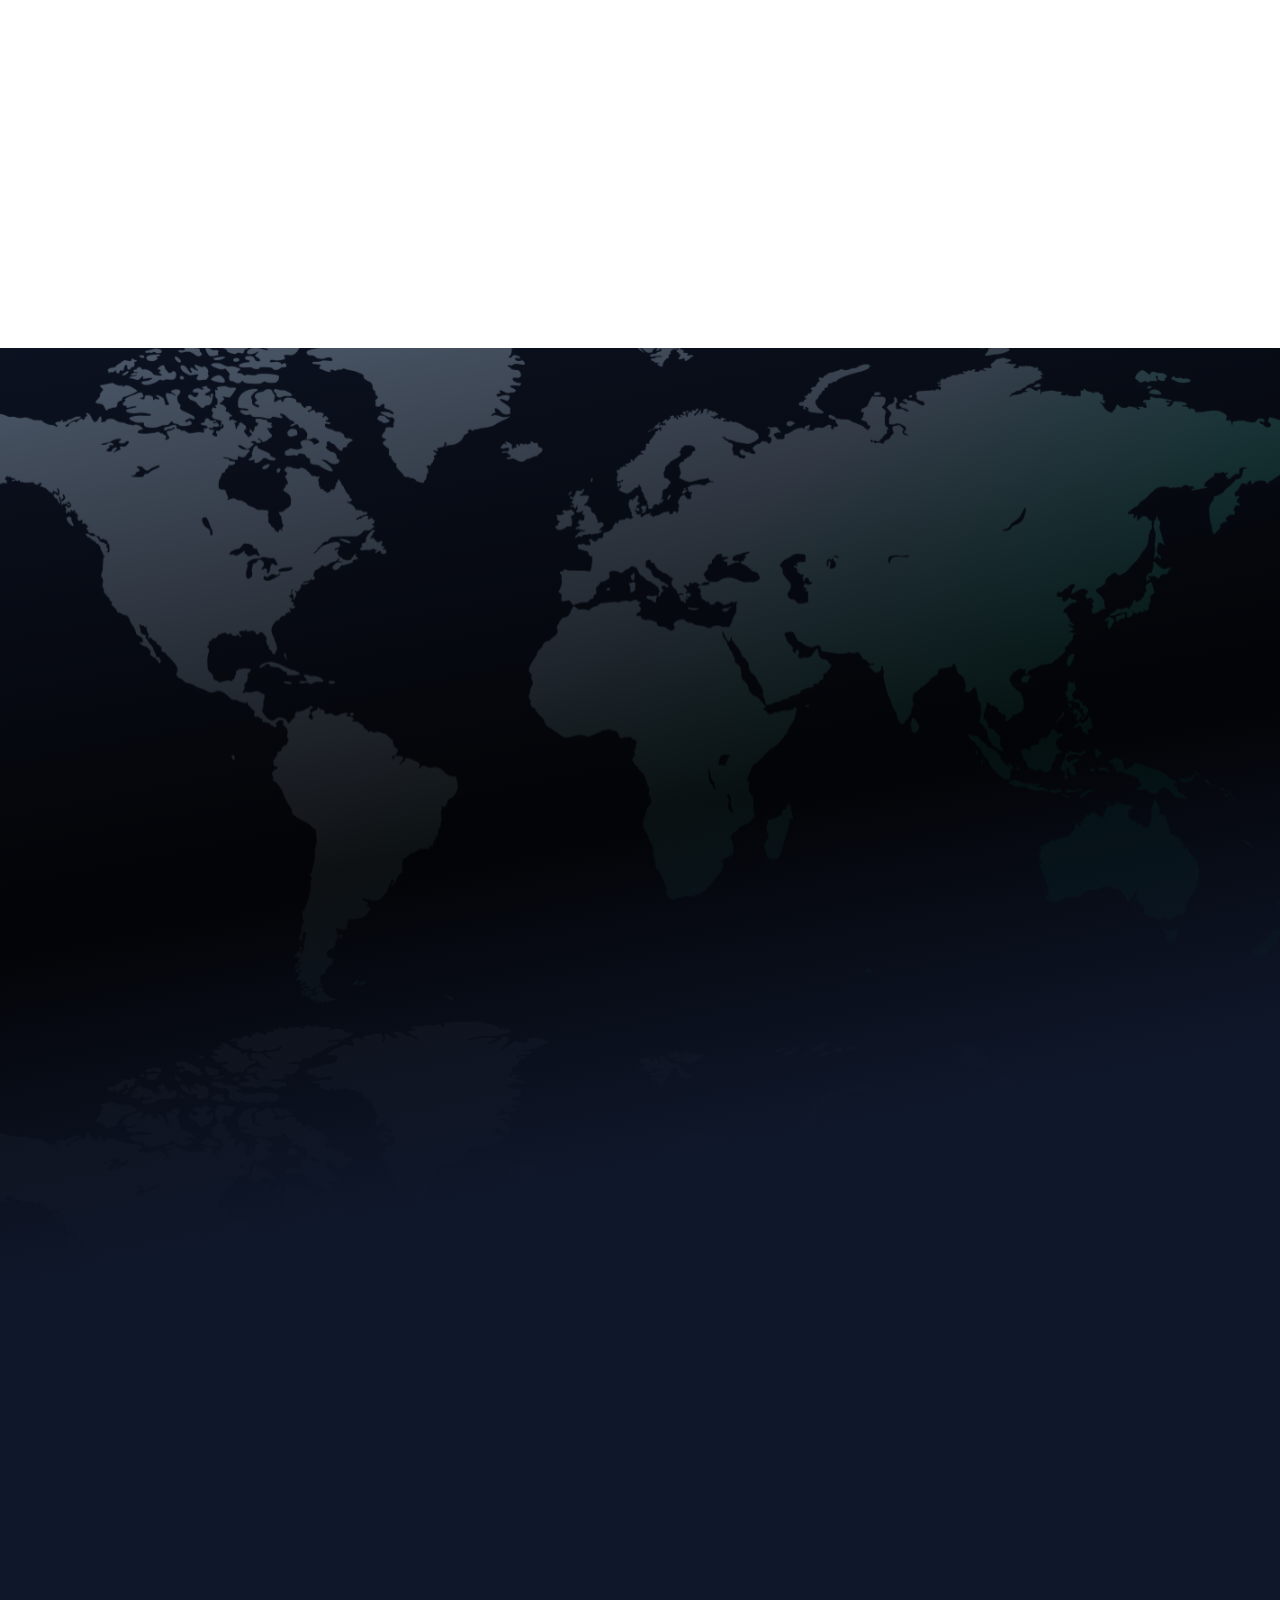
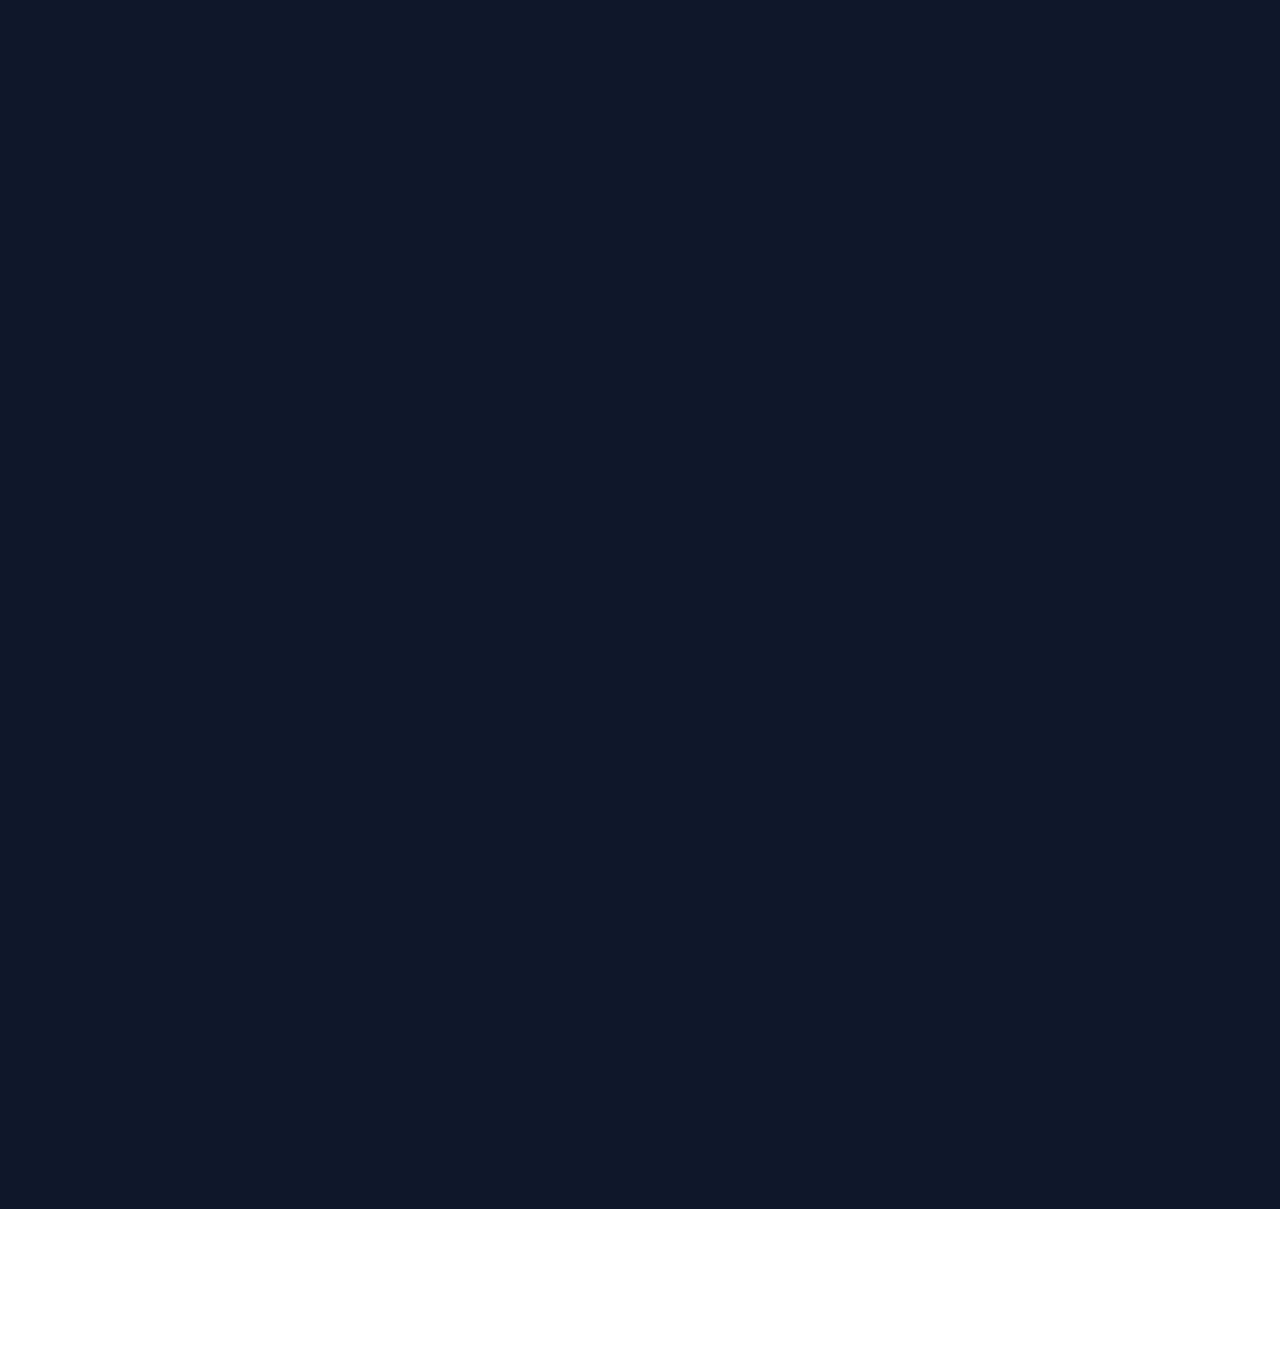
==== commit 43a12fc0: "animation added" ====
--- a/index.html
+++ b/index.html
@@ -88,7 +88,7 @@
 
       <!-- Content down -->
       <div class="content-down">
-        <div class="wrapper d-flex position-relative justify-content-center">
+        <div class="wrapper d-flex position-relative justify-content-center" data-aos="flip-up">
           <img class=" full1 position-absolute" src="./images/Spline 1.png" alt="spline 1">
           <img class="full2 position-absolute" src="./images/Spline 2.png" alt="spline 2">
           <img class="full3 position-absolute down-up" src="./images/Wuilt Hero 4 (1)-p-1080.jpeg" alt="hero image 1">
@@ -138,7 +138,7 @@
             details.</p>
         </div>
         <div class="down d-flex flex-row">
-          <div class="web-img position-relative d-flex">
+          <div class="web-img position-relative d-flex" data-aos="flip-up">
             <img class="position-absolute instant1 down-up" src="./images/Get Online Instantly 1-p-1080.jpeg"
               alt="online website">
             <img class="position-absolute instant2 up-down" src="./images/Get Online Instantly 2 (1)-p-500.jpeg"
